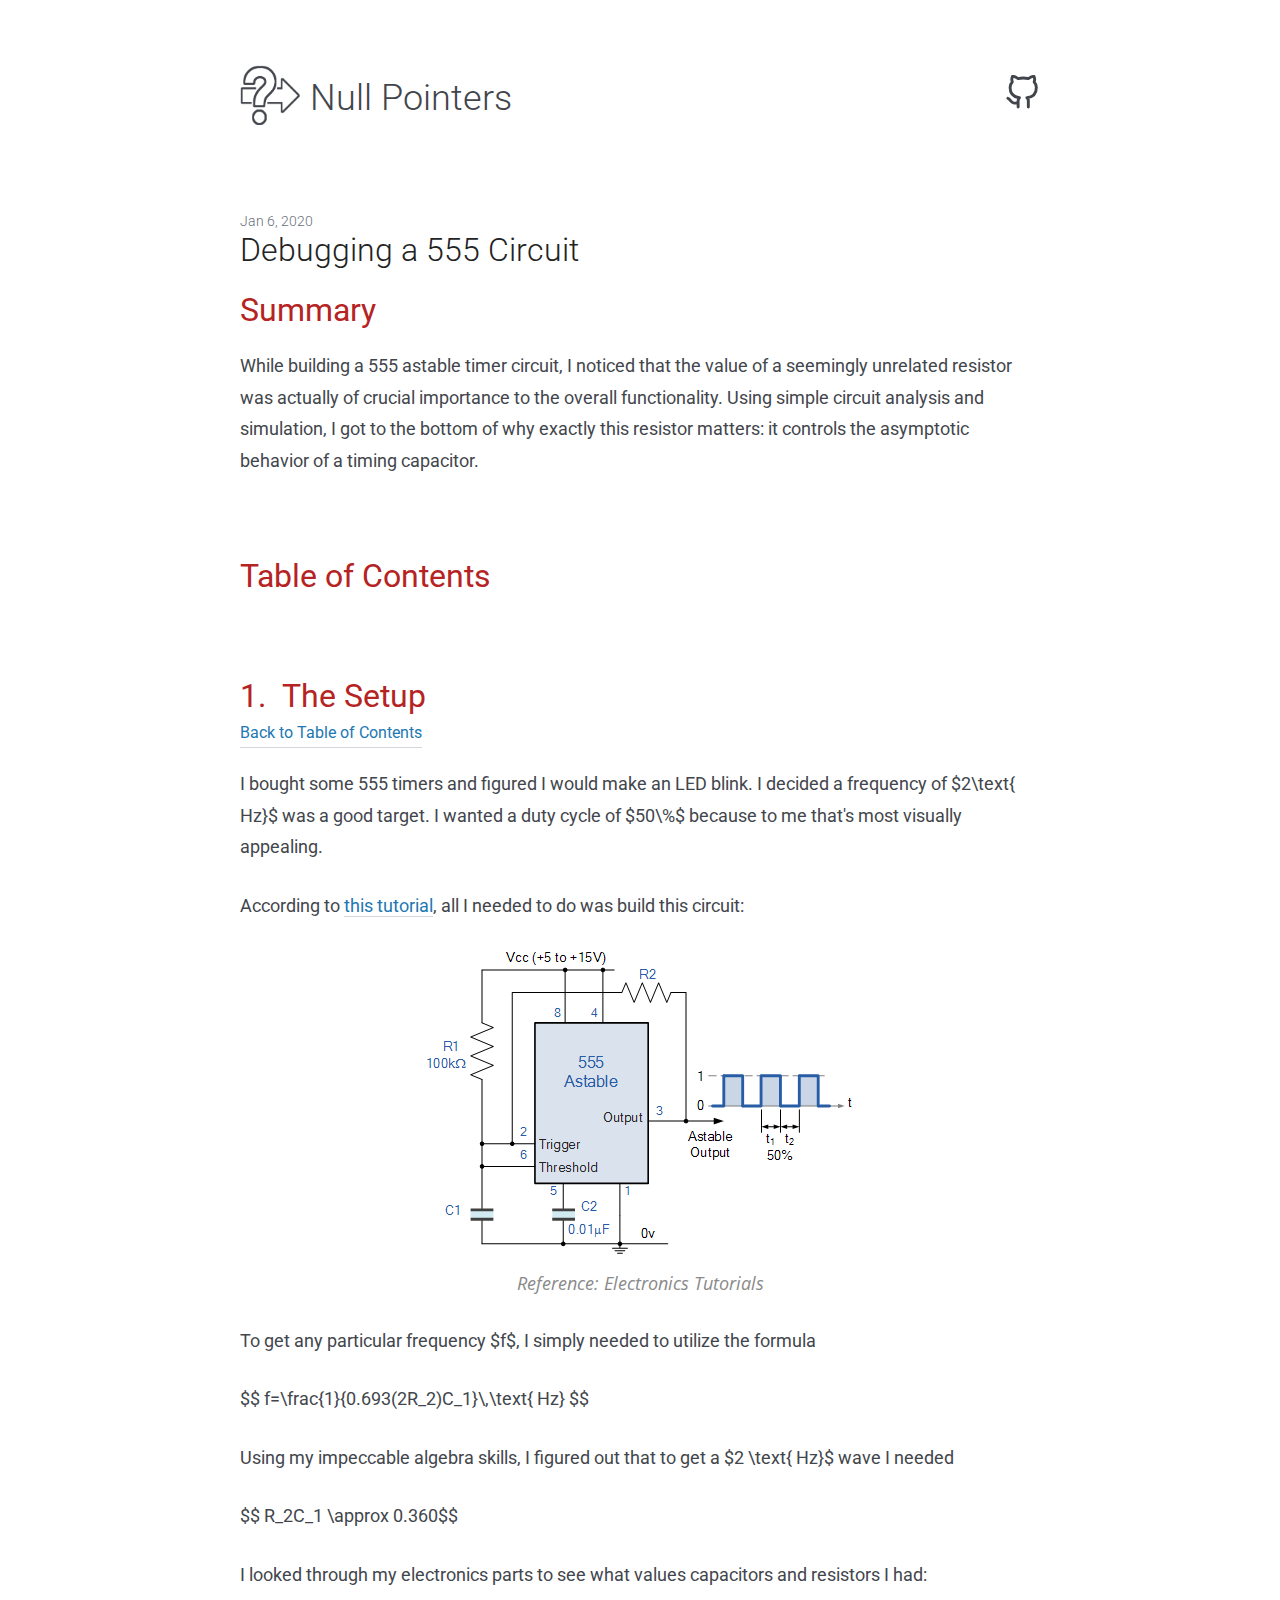
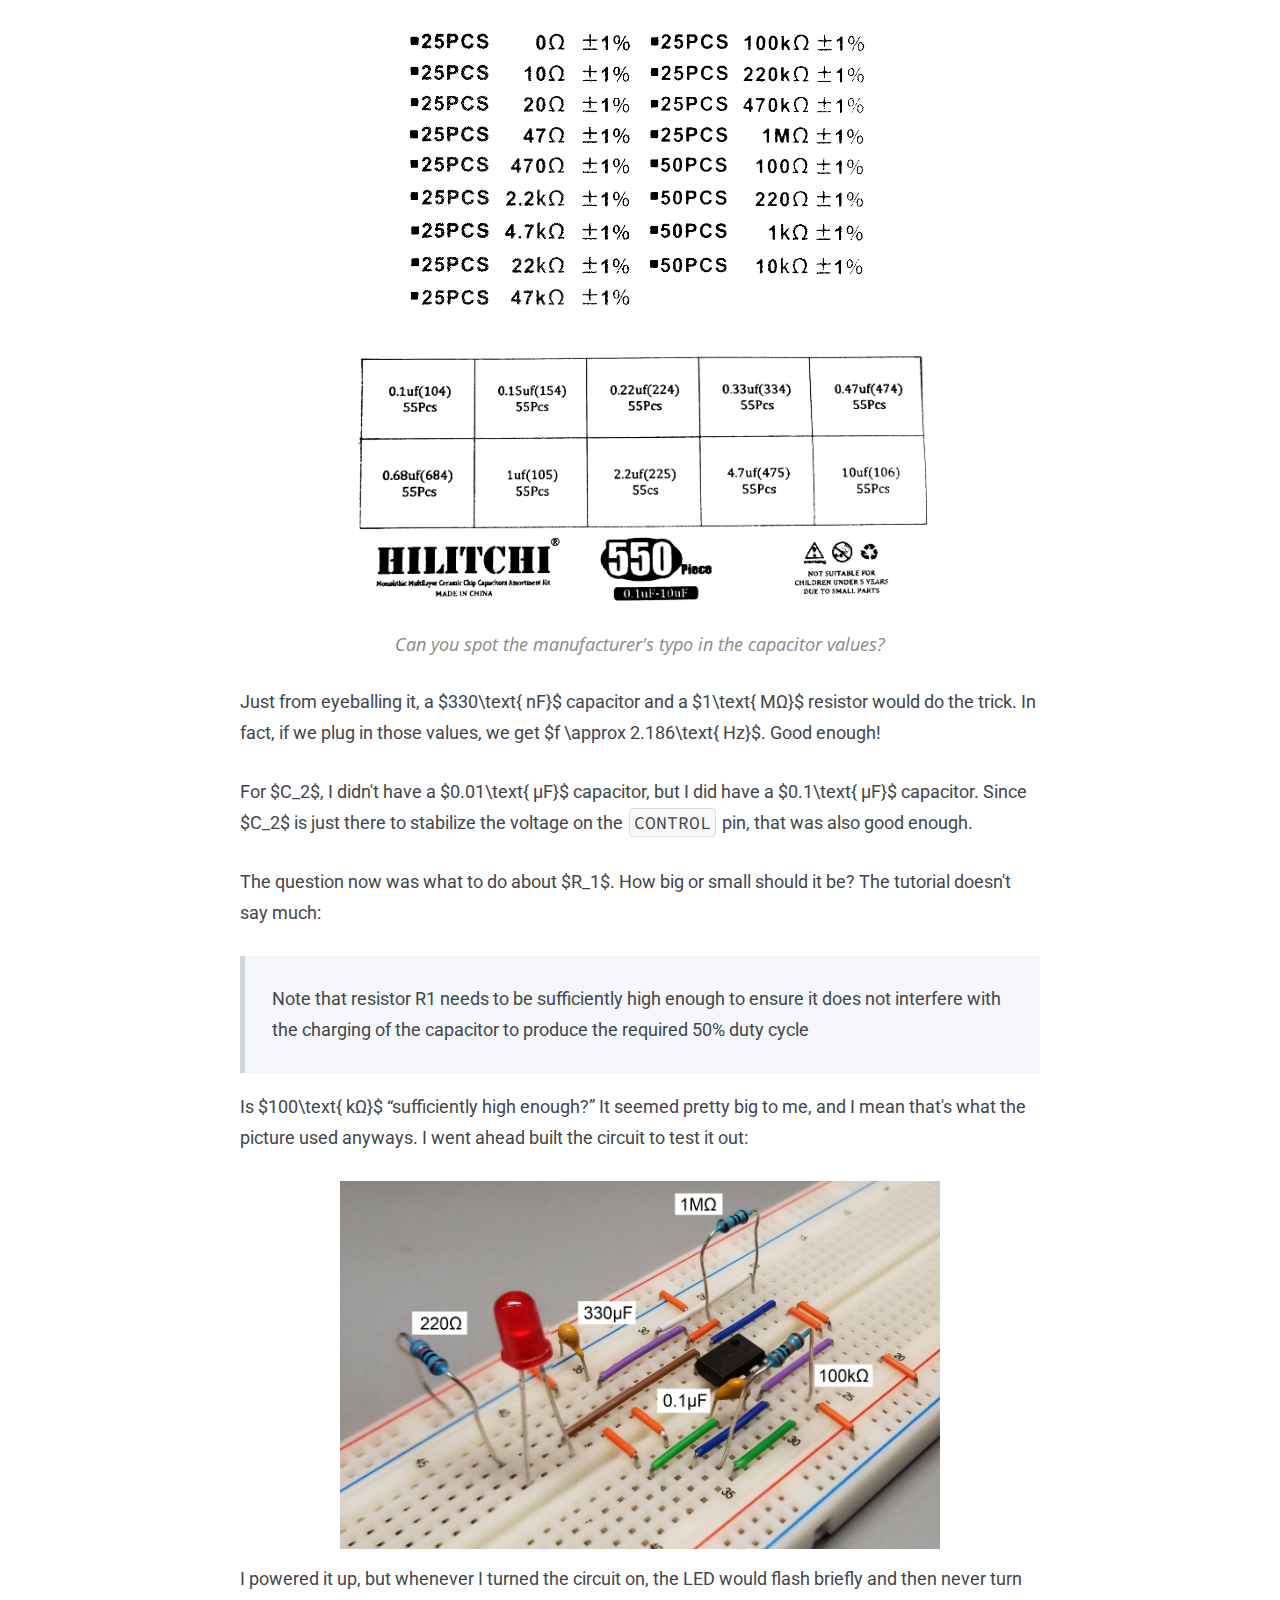
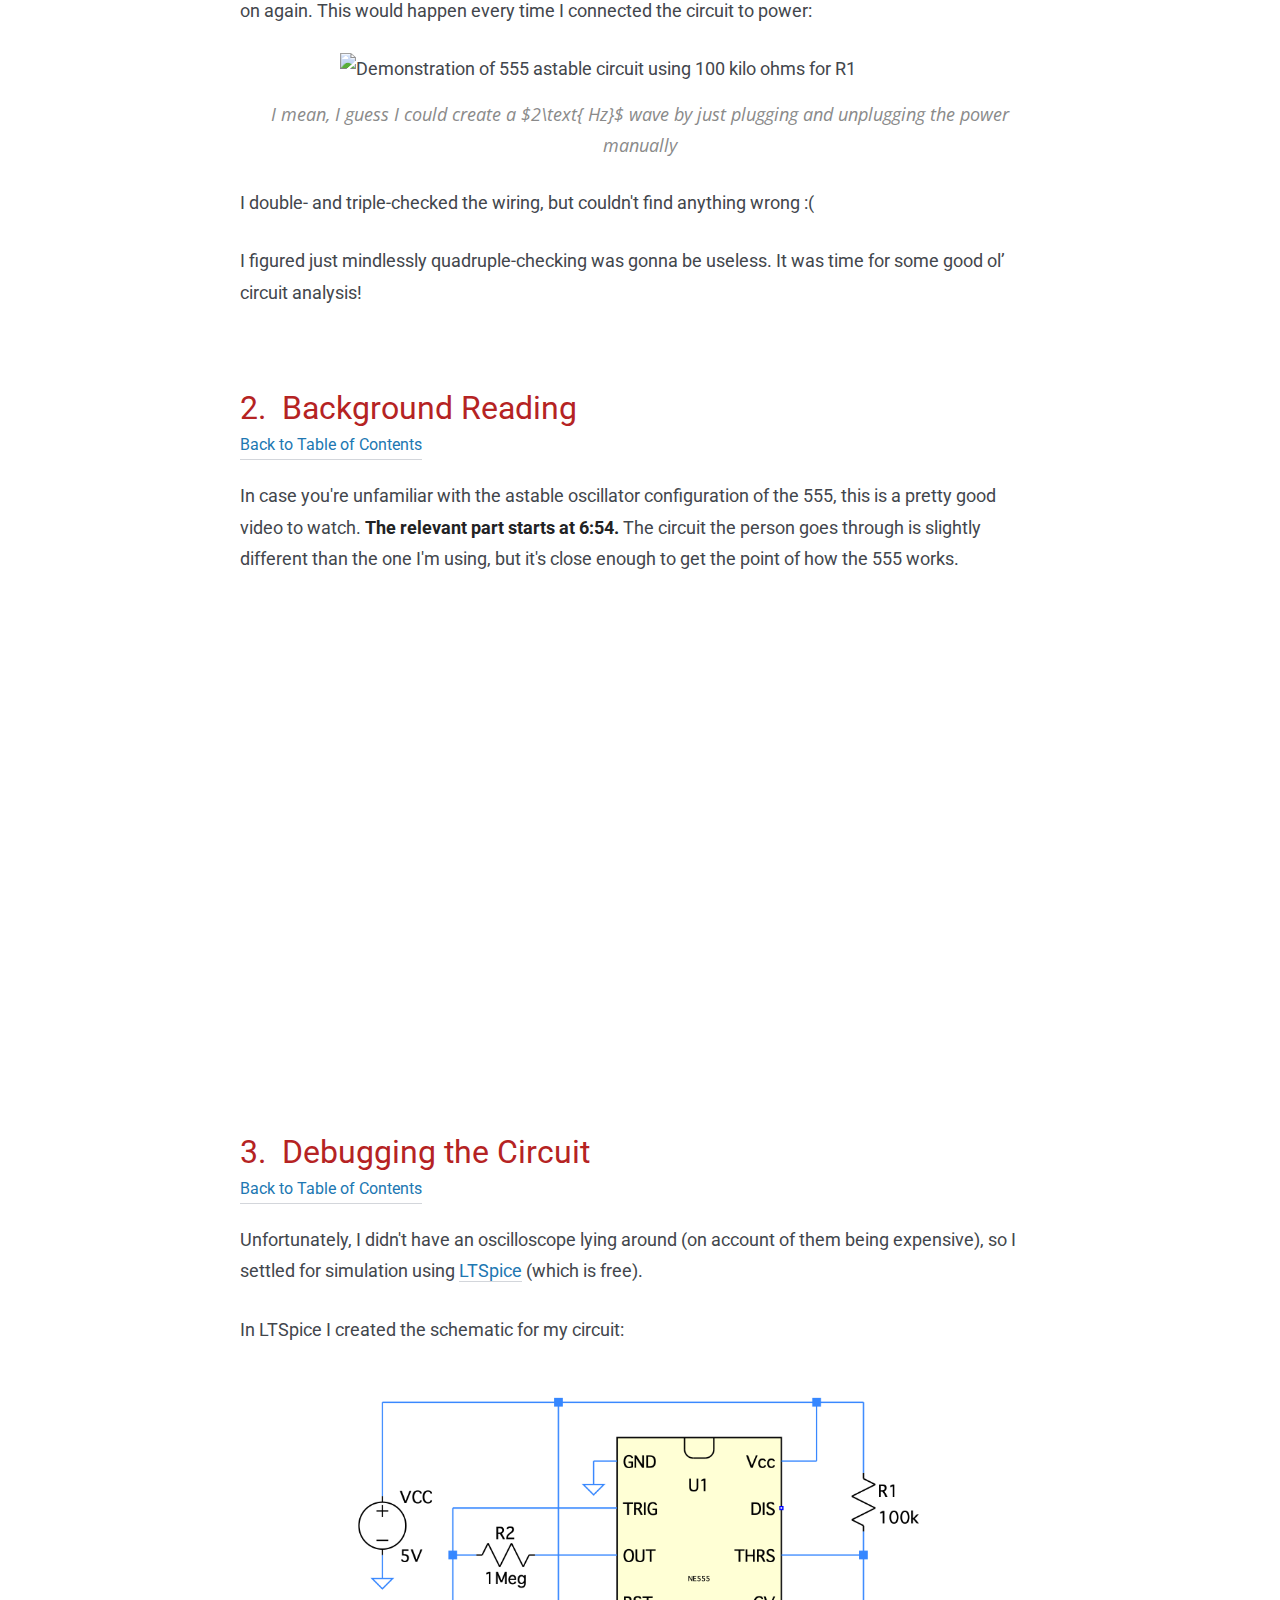
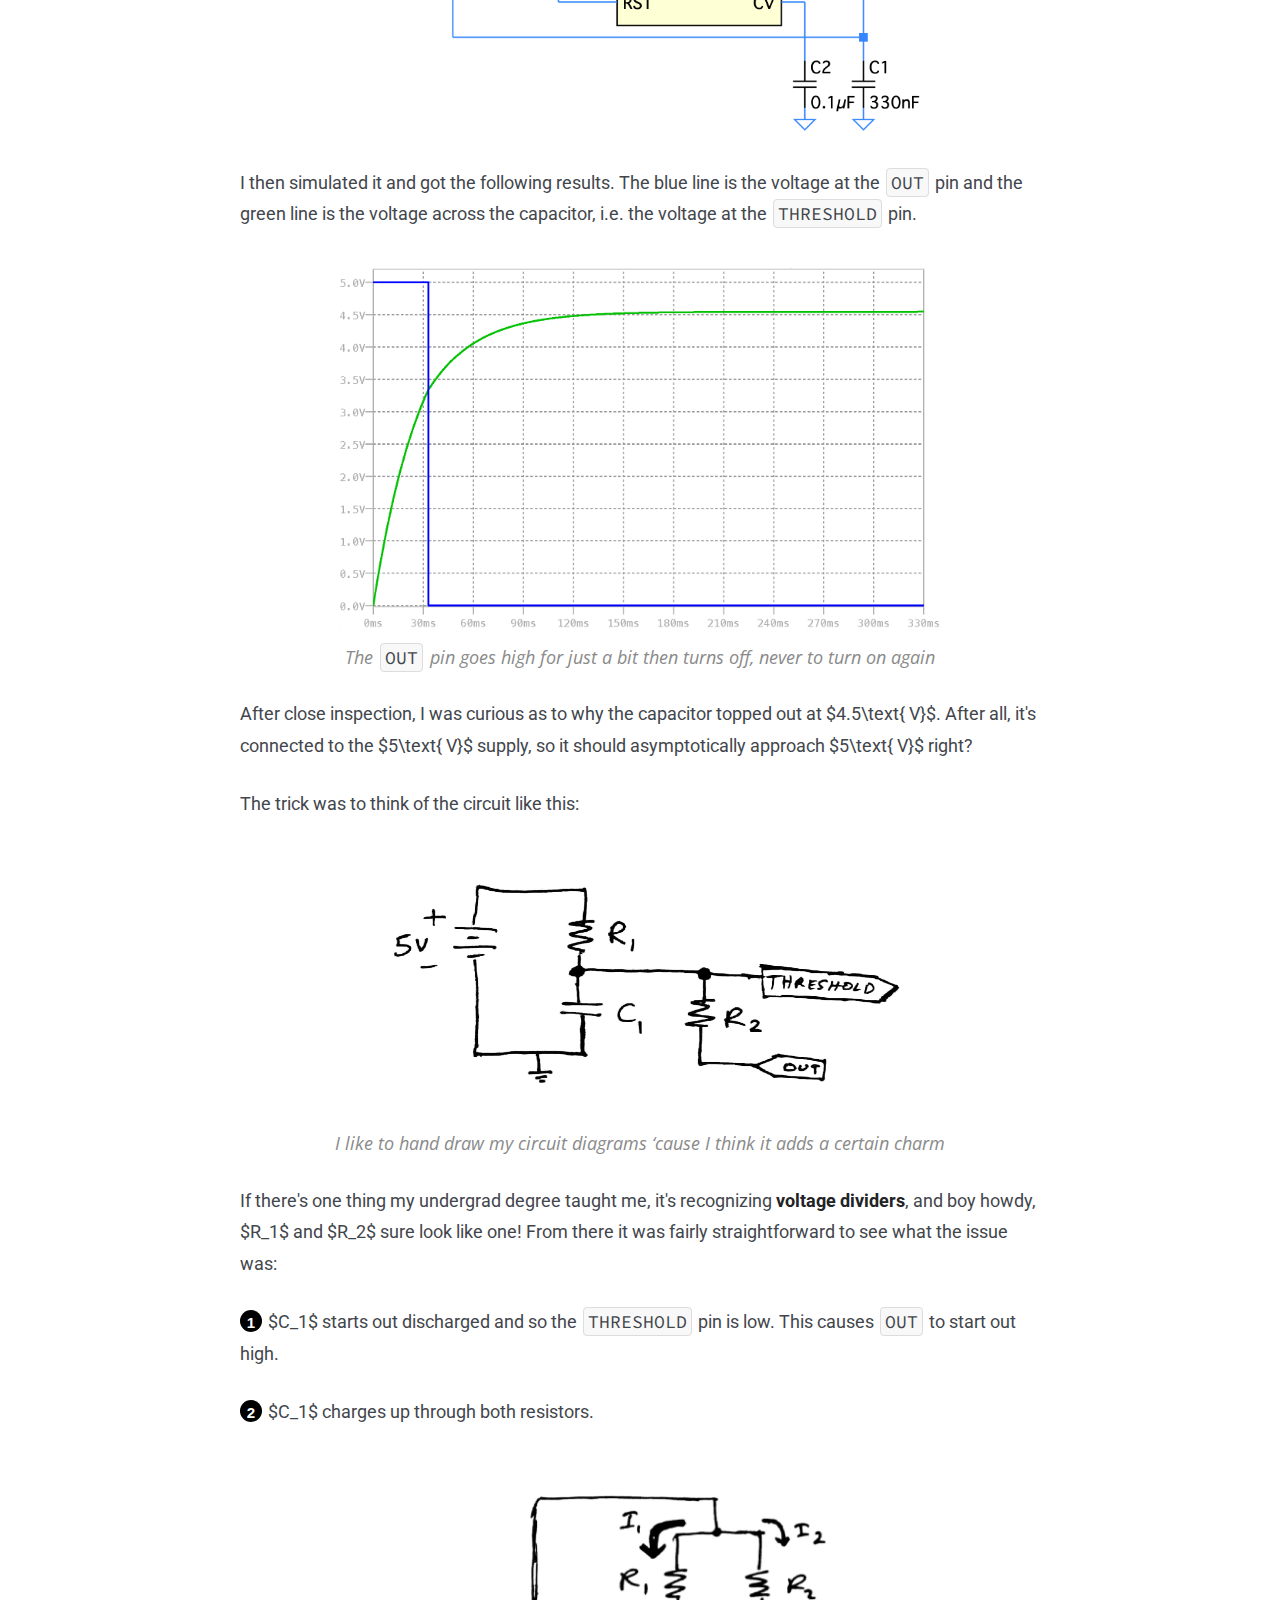
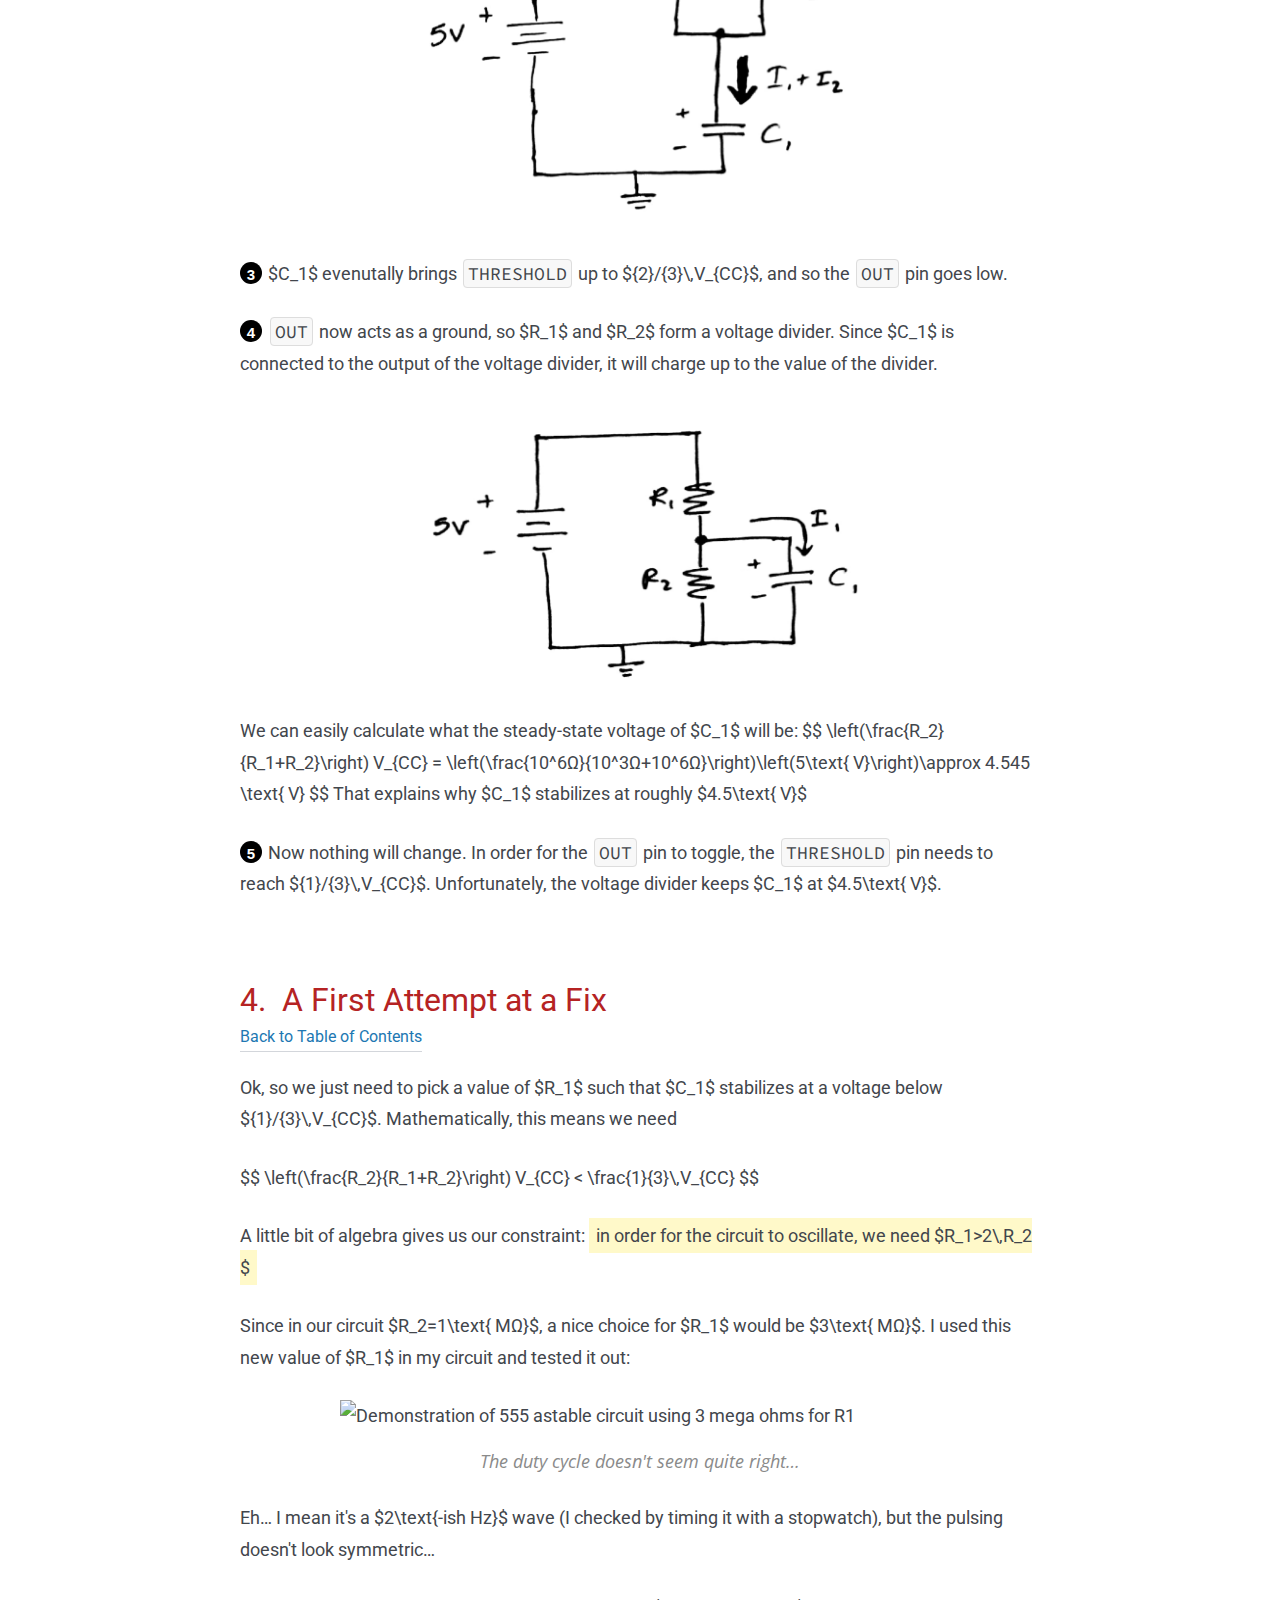
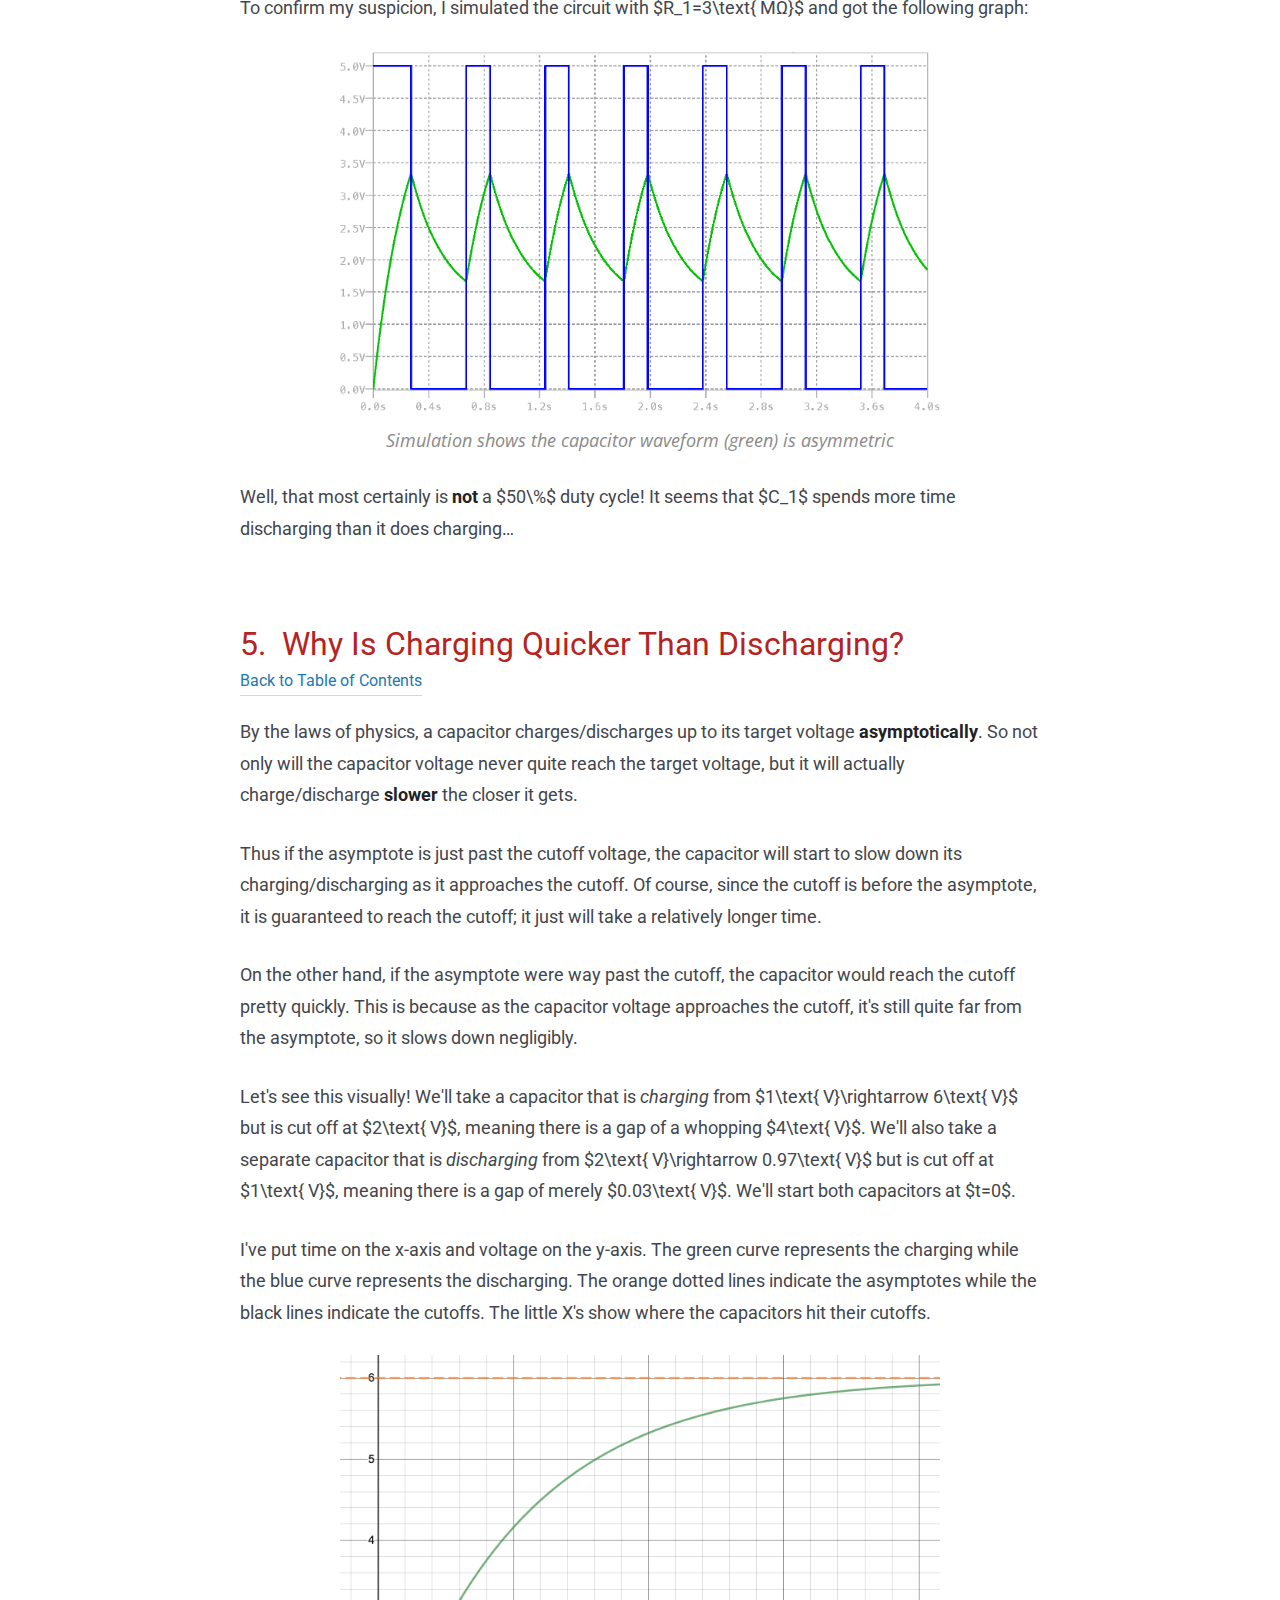
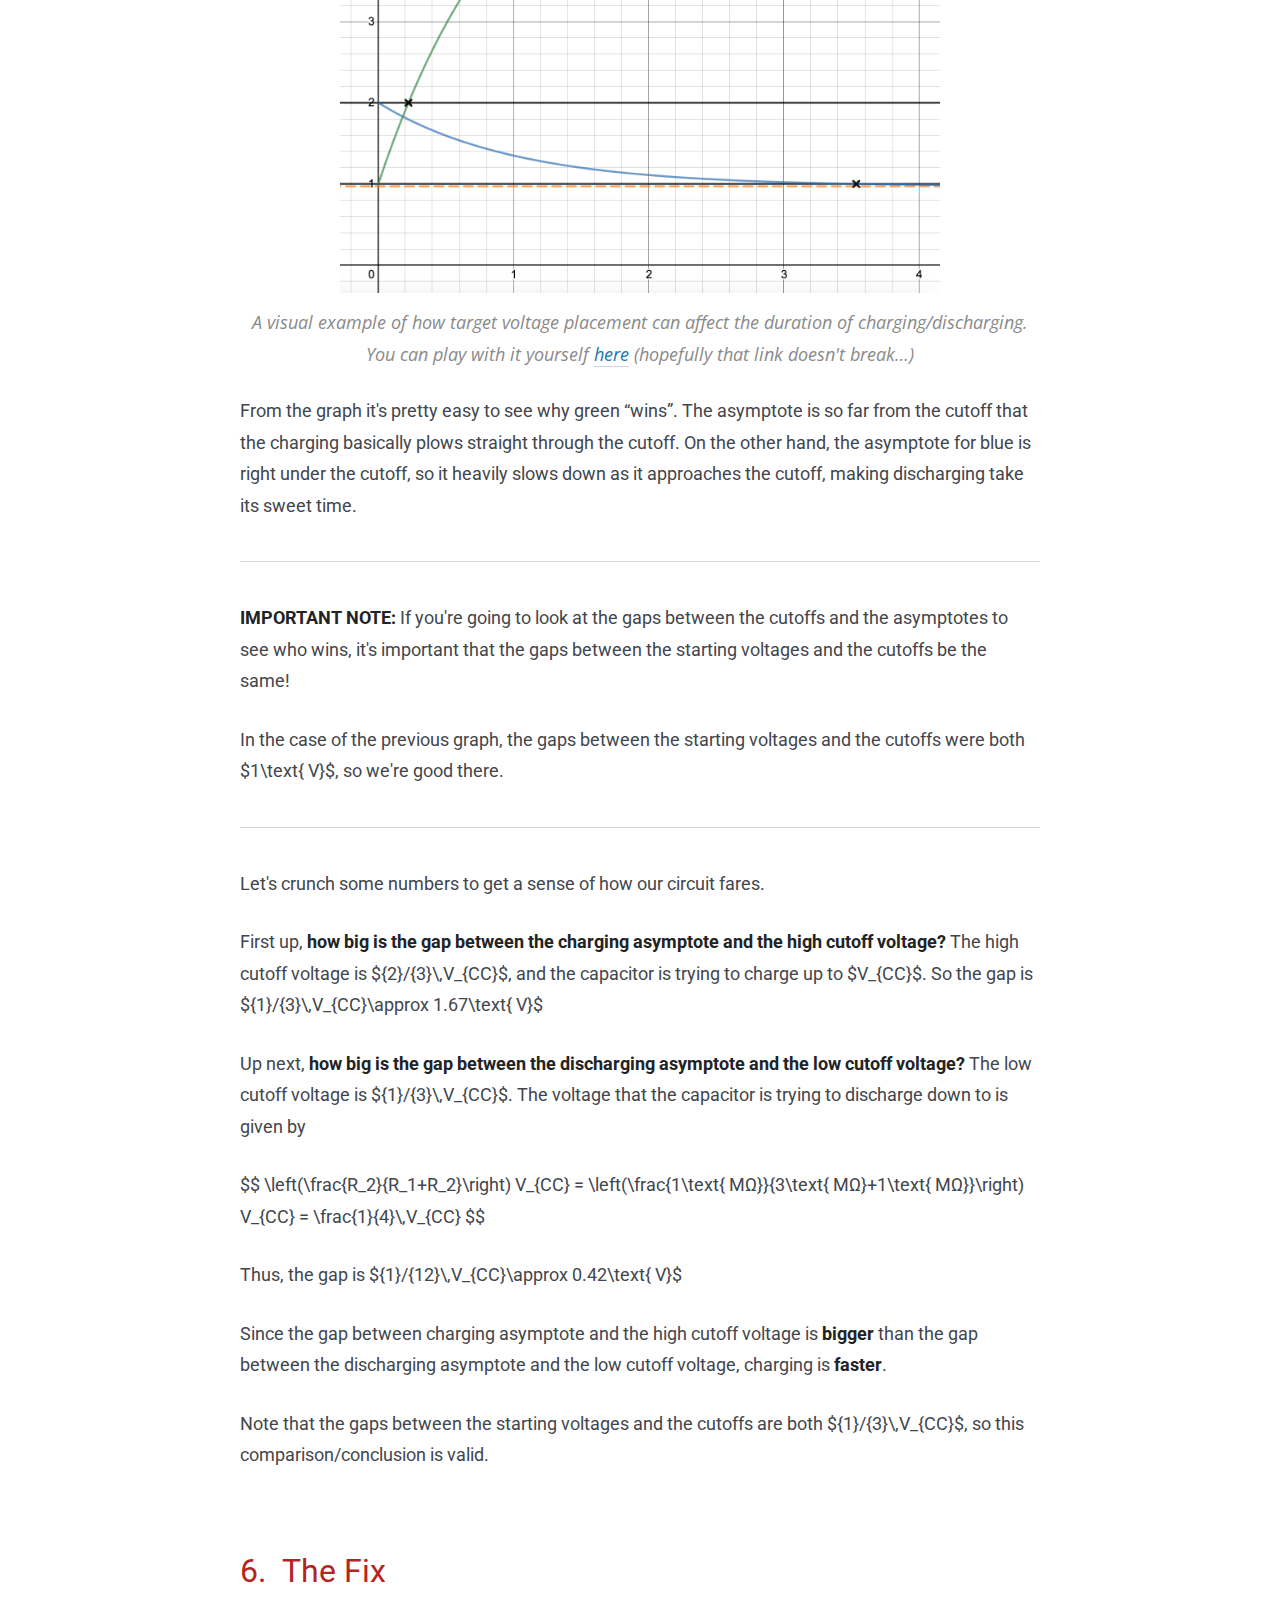
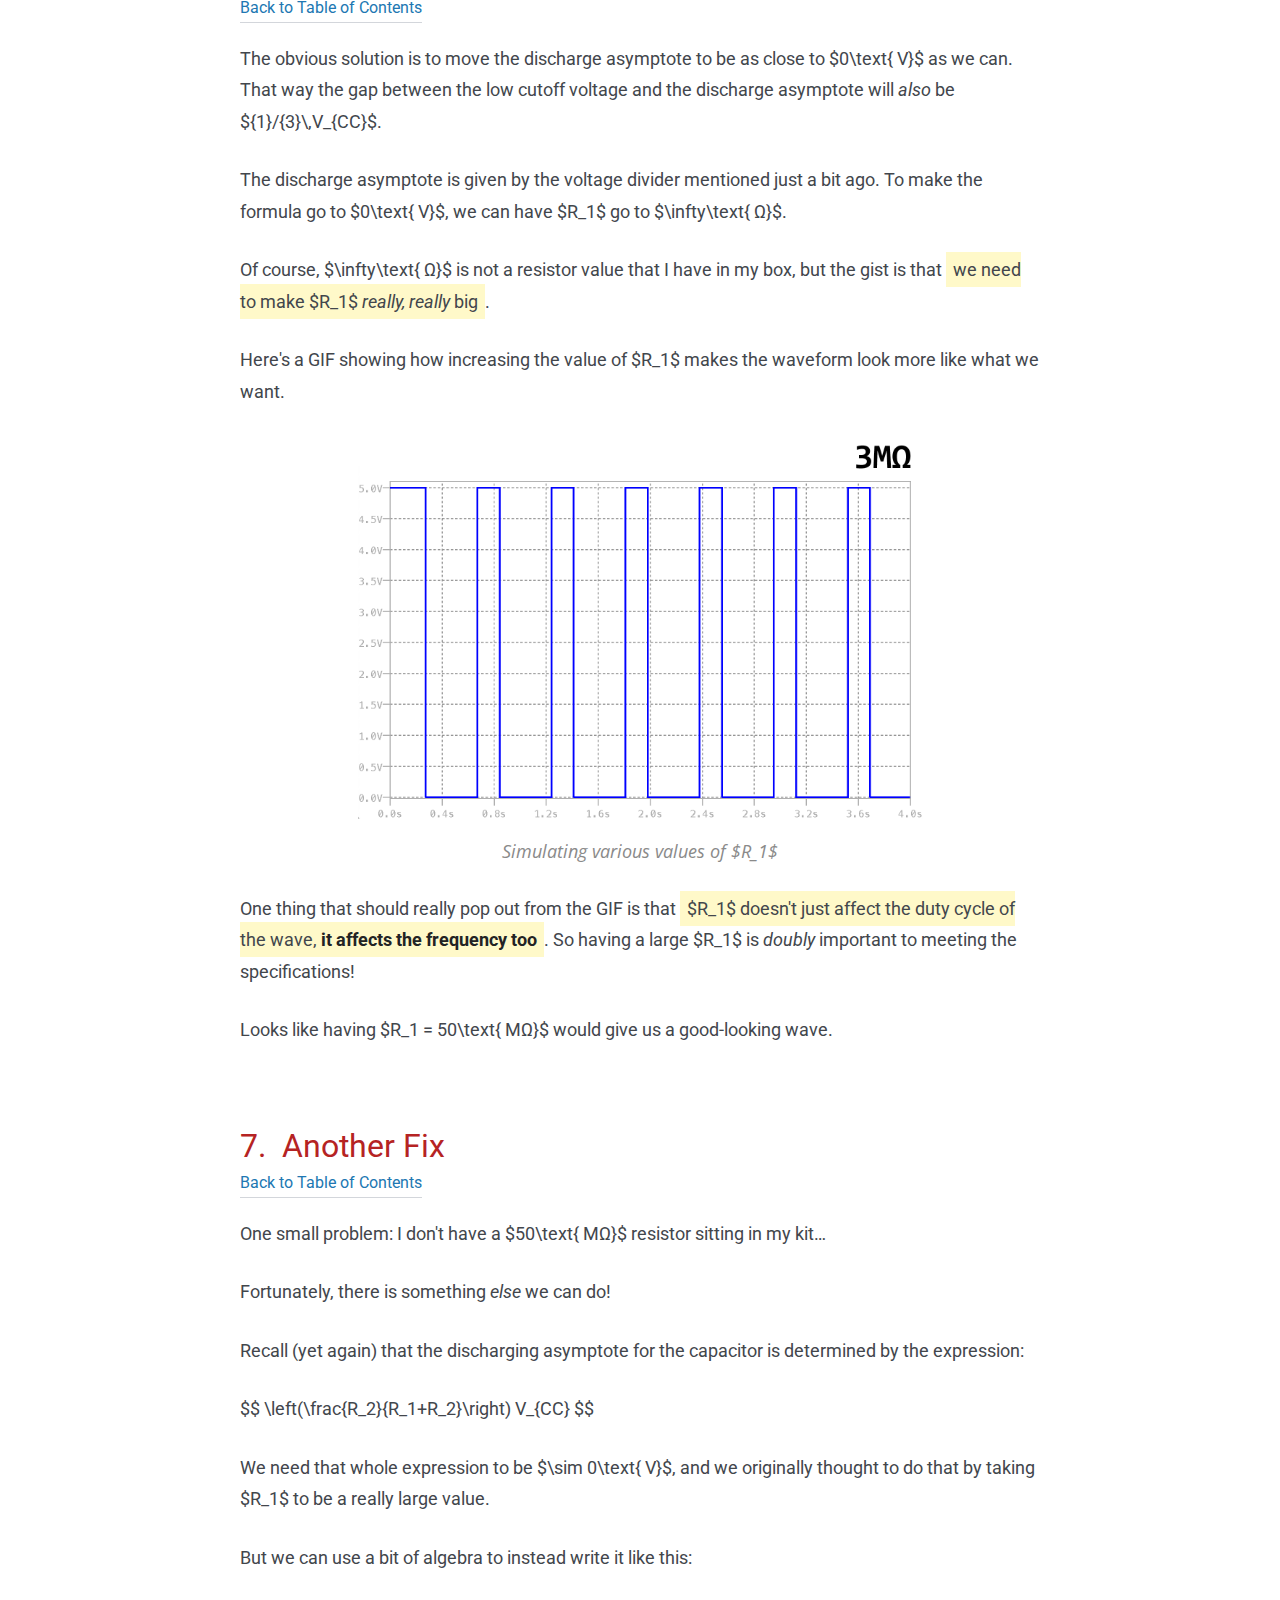
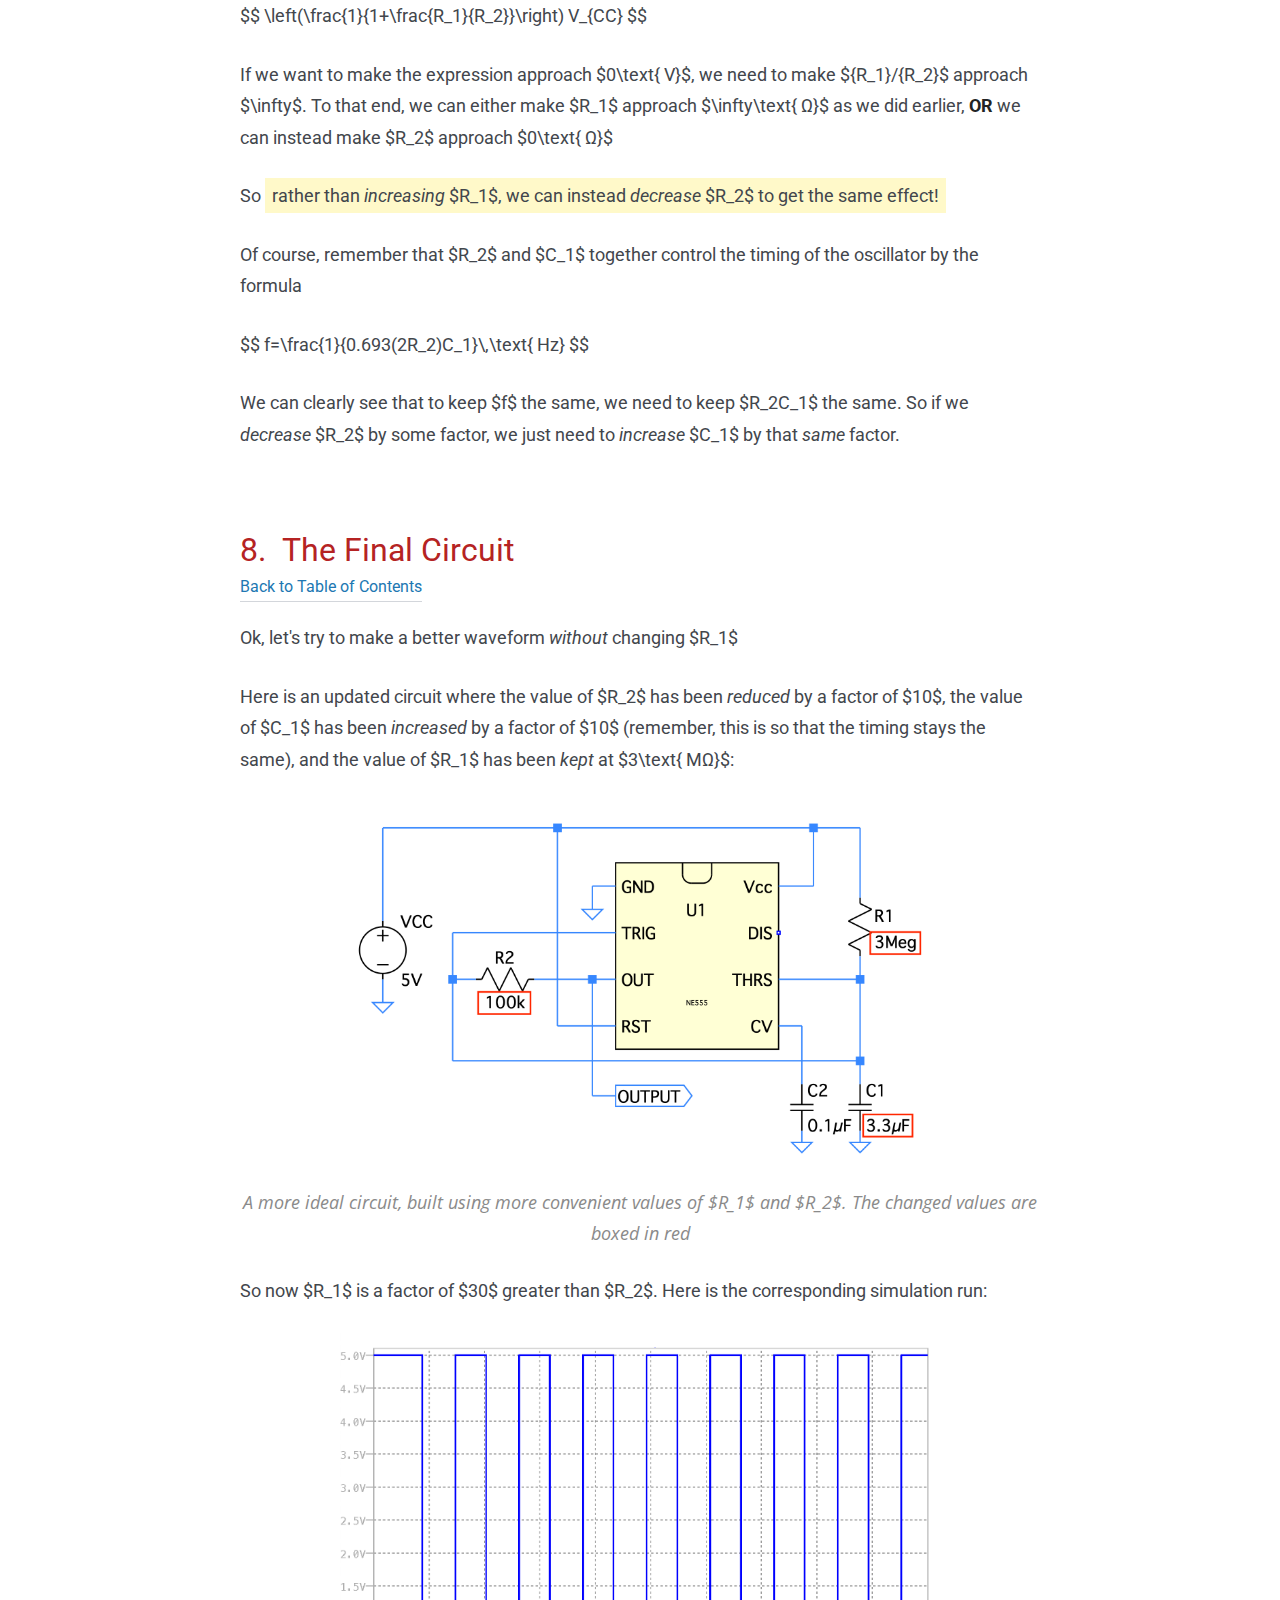
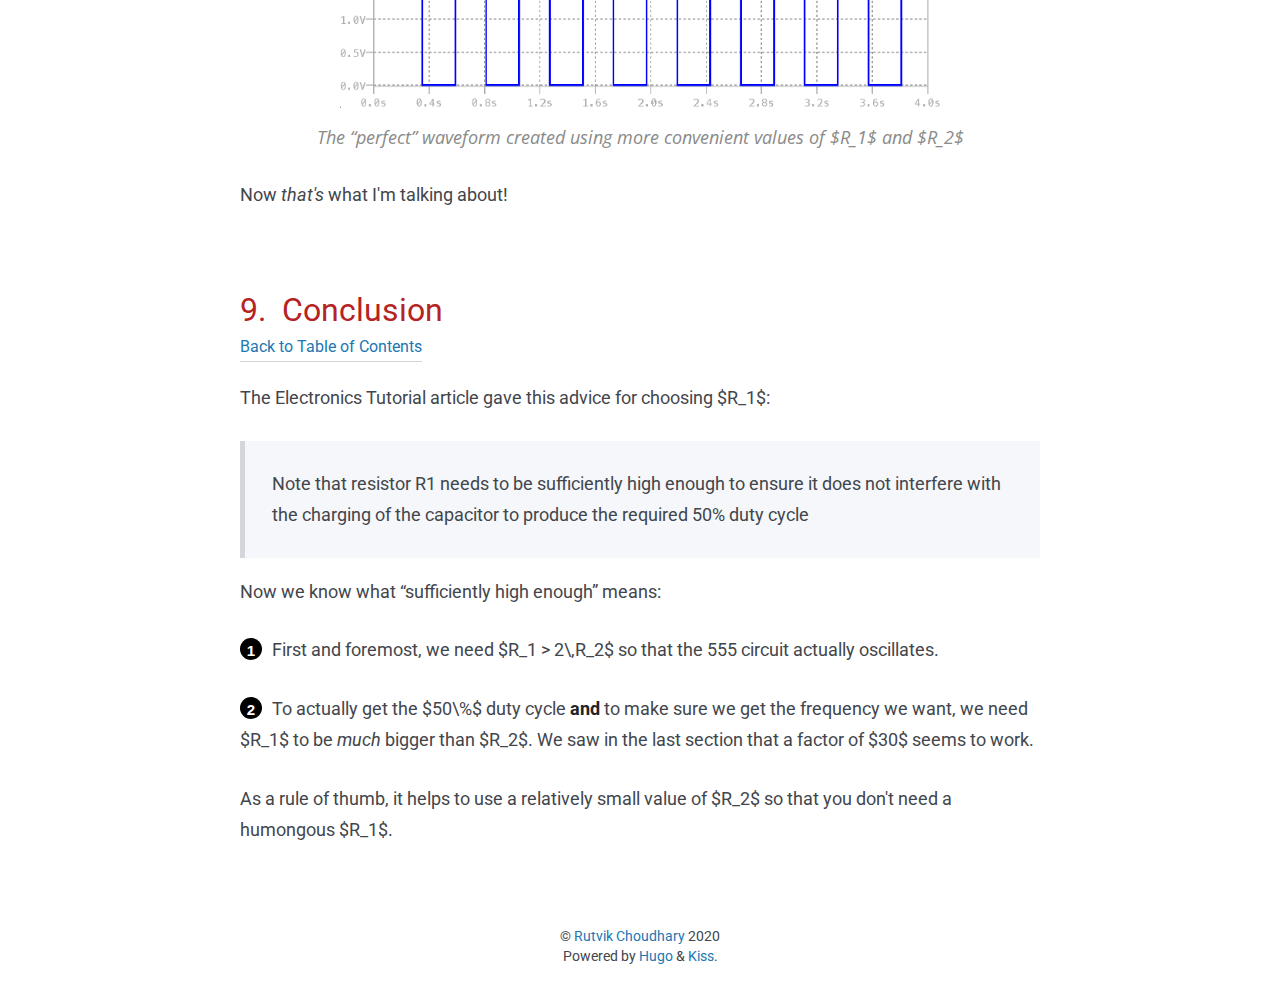
==== 555-r1/index.html @ 5afbc05d "Rebuilding site Mon Jan  6 06:37:18 CST 2020" ====
<!DOCTYPE html>
<html xmlns="http://www.w3.org/1999/xhtml"  lang="en">
<head>
  <meta charset="UTF-8" />
  <meta name="viewport" content="width=device-width, initial-scale=1"/>
  <script type="text/javascript" src="/js/custom.js"></script>
  
    <title>Debugging a 555 Circuit | Null Pointers</title>
  
  <meta property='og:title' content='Debugging a 555 Circuit - Null Pointers'>
<meta property='og:description' content='While building a 555 astable timer circuit, I noticed that the value of a seemingly unrelated resistor was actually of crucial importance to the overall functionality. Using simple circuit analysis and simulation, I got to the bottom of why exactly this resistor matters: it controls the asymptotic behavior of a timing capacitor.'>
<meta property='og:url' content='https://rchoudhary.github.io/555-r1/'>
<meta property='og:site_name' content='Null Pointers'>
<meta property='og:type' content='article'><meta property='og:image' content='https://rchoudhary.github.io/images/555-R1/schematic.png'><meta property='article:published_time' content='2020-01-06T00:00:00-06:00'/><meta property='article:modified_time' content='2020-01-06T00:00:00-06:00'/><meta name='twitter:card' content='summary'><meta name='twitter:site' content='@'><meta name='twitter:creator' content='@'>
  
  <link rel="stylesheet" href="/css/style.css"/><link rel='stylesheet' href='https://rchoudhary.github.io/css/custom.css'><link rel="preload" href="/logo.png" as="image">
  <link rel="preload" href="/logo_dark.png" as="image">
  <link rel="apple-touch-icon" sizes="180x180" href="/apple-touch-icon.png">
  <link rel="icon" type="image/png" sizes="32x32" href="/favicon-32x32.png">
  <link rel="icon" type="image/png" sizes="16x16" href="/favicon-16x16.png">
  <link rel="manifest" href="/site.webmanifest">
  <link rel="mask-icon" href="/safari-pinned-tab.svg" color="#5bbad5">
  <link href="https://fonts.googleapis.com/css?family=Roboto+Mono|Source Code Pro|Source+Code+Pro|Open+Sans&display=swap" rel="stylesheet">
  <link href='https://fonts.googleapis.com/css?family=Roboto:400,100,300,100italic,300italic,400italic,500italic,500,700,700italic,900,900italic' rel='stylesheet' type='text/css'>
  <meta name="msapplication-TileColor" content="#da532c">
  <meta name="theme-color" content="#ffffff">
  <script type="text/javascript" src="https://cdnjs.cloudflare.com/ajax/libs/mathjax/2.7.1/MathJax.js?config=TeX-AMS-MML_HTMLorMML">
  </script>
  <script type="text/x-mathjax-config">
    MathJax.Hub.Config({
      tex2jax: {inlineMath: [['$','$'], ['\\(','\\)']]}
    });
  </script>
</head>
<body style="display: block">
<section class="section">
  <div class="container">
    <nav class="nav">
      <div class="nav-left">
        <a class="nav-item" id="site-title" href="https://rchoudhary.github.io">
            <h1>Null Pointers</h1>
        </a>
      </div>
      <div class="nav-right">
        <nav class="nav-item level is-mobile"><a class="level-item" aria-label="github" href='https://github.com/rchoudhary' target='_blank' rel='noopener'>
              <span class="icon">
                <i class><svg viewbox='0 0 24 24' stroke-linecap='round' stroke-linejoin='round' stroke-width='2' aria-hidden='true'>
    
    <path d="M9 19c-5 1.5-5-2.5-7-3m14 6v-3.87a3.37 3.37 0 0 0-.94-2.61c3.14-.35 6.44-1.54 6.44-7A5.44 5.44 0 0 0 20 4.77 5.07 5.07 0 0 0 19.91 1S18.73.65 16 2.48a13.38 13.38 0 0 0-7 0C6.27.65 5.09 1 5.09 1A5.07 5.07 0 0 0 5 4.77a5.44 5.44 0 0 0-1.5 3.78c0 5.42 3.3 6.61 6.44 7A3.37 3.37 0 0 0 9 18.13V22"/>
    
  </svg></i>
              </span>
            </a></nav>
      </div>
    </nav>

    

  </div>
</section>

<section class="section">
  <div class="container">
    <div class="subtitle tags is-6 is-pulled-right">
      
    </div>
    
      <h2 class="subtitle is-6">Jan 6, 2020</h2>
    
    <h1 class="title">Debugging a 555 Circuit</h1>
    
    <div class="content" id="content">
      <h1 id="summary">Summary</h1>
      <p>While building a 555 astable timer circuit, I noticed that the value of a seemingly unrelated resistor was actually of crucial importance to the overall functionality. Using simple circuit analysis and simulation, I got to the bottom of why exactly this resistor matters: it controls the asymptotic behavior of a timing capacitor.</p>
      <h1 id="toc">Table of Contents</h1>
      <nav id="TableOfContents"></nav>
      <h1 id="the-setup">The Setup</h1>
<p>I bought some 555 timers and figured I would make an LED blink. I decided a frequency of $2\text{ Hz}$ was a good target. I wanted a duty cycle of $50\%$ because to me that's most visually appealing.</p>
<p>According to <a href="https://www.electronics-tutorials.ws/waveforms/555_oscillator.html">this tutorial</a>, all I needed to do was build this circuit:</p>
<figure>
    <img src="/images/555-R1/555-circuit_padded.png#c"
         alt="555 50% duty cycle oscillator circuit"/> <figcaption>
            <p>Reference: Electronics Tutorials</p>
        </figcaption>
</figure>

<p>To get any particular frequency $f$, I simply needed to utilize the formula</p>
<p>$$ f=\frac{1}{0.693(2R_2)C_1}\,\text{ Hz} $$</p>
<p>Using my impeccable algebra skills, I figured out that to get a $2 \text{ Hz}$ wave I needed</p>
<p>$$ R_2C_1 \approx 0.360$$</p>
<p>I looked through my electronics parts to see what values capacitors and resistors I had:</p>
<figure>
    <img src="/images/555-R1/res_values_padded.png#c"
         alt="available resistor values"/> 
</figure>

<figure>
    <img src="/images/555-R1/cap_values.png#c"
         alt="available capacitor values"/> <figcaption>
            <p>Can you spot the manufacturer's typo in the capacitor values?</p>
        </figcaption>
</figure>

<p>Just from eyeballing it, a $330\text{ nF}$ capacitor and a $1\text{ MΩ}$ resistor would do the trick. In fact, if we plug in those values, we get $f \approx 2.186\text{ Hz}$. Good enough!</p>
<p>For $C_2$, I didn't have a $0.01\text{ µF}$ capacitor, but I did have a $0.1\text{ µF}$ capacitor. Since $C_2$ is just there to stabilize the voltage on the <code>CONTROL</code> pin, that was also good enough.</p>
<p>The question now was what to do about $R_1$. How big or small should it be? The tutorial doesn't say much:</p>
<blockquote>
<p>Note that resistor R1 needs to be sufficiently high enough to ensure it does not interfere with the charging of the capacitor to produce the required 50% duty cycle</p>
</blockquote>
<p>Is $100\text{ kΩ}$ &ldquo;sufficiently high enough?&rdquo; It seemed pretty big to me, and I mean that's what the picture used anyways. I went ahead built the circuit to test it out:</p>
<figure>
    <img src="/images/555-R1/555_100k.jpg#c"
         alt="555 astable circuit using 100 kilo ohms for R1"/> 
</figure>

<p>I powered it up, but whenever I turned the circuit on, the LED would flash briefly and then never turn on again. This would happen every time I connected the circuit to power:</p>
<figure>
    <img src="/images/555-R1/555_100k_animation.gif#c"
         alt="Demonstration of 555 astable circuit using 100 kilo ohms for R1"/> <figcaption>
            <p>I mean, I guess I could create a $2\text{ Hz}$ wave by just plugging and unplugging the power manually</p>
        </figcaption>
</figure>

<p>I double- and triple-checked the wiring, but couldn't find anything wrong :(</p>
<p>I figured just mindlessly quadruple-checking was gonna be useless. It was time for some good ol&rsquo; circuit analysis!</p>
<h1 id="background-reading">Background Reading</h1>
<p>In case you're unfamiliar with the astable oscillator configuration of the 555, this is a pretty good video to watch. <strong>The relevant part starts at 6:54.</strong> The circuit the person goes through is slightly different than the one I'm using, but it's close enough to get the point of how the 555 works.</p>

<div style="position: relative; padding-bottom: 56.25%; height: 0; overflow: hidden;">
  <iframe src="https://www.youtube.com/embed/i0SNb__dkYI" style="position: absolute; top: 0; left: 0; width: 100%; height: 100%; border:0;" allowfullscreen title="YouTube Video"></iframe>
</div>

<h1 id="debugging-the-circuit">Debugging the Circuit</h1>
<p>Unfortunately, I didn't have an oscilloscope lying around (on account of them being expensive), so I settled for simulation using <a href="http://www.analog.com/en/design-center/design-tools-and-calculators/ltspice-simulator.html">LTSpice</a> (which is free).</p>
<p>In LTSpice I created the schematic for my circuit:</p>
<figure>
    <img src="/images/555-R1/schematic.png#c"
         alt="Schematic of 555 astable circuit using 100 kilo ohms for R1"/> 
</figure>

<p>I then simulated it and got the following results. The blue line is the voltage at the <code>OUT</code> pin and the green line is the voltage across the capacitor, i.e. the voltage at the <code>THRESHOLD</code> pin.</p>
<figure>
    <img src="/images/555-R1/graph_100k.png#c"
         alt="Simulation of 555 astable circuit using 100 kilo ohms for R1"/> <figcaption>
            <p>The <code>OUT</code> pin goes high for just a bit then turns off, never to turn on again</p>
        </figcaption>
</figure>

<p>After close inspection, I was curious as to why the capacitor topped out at $4.5\text{ V}$. After all, it's connected to the $5\text{ V}$ supply, so it should asymptotically approach $5\text{ V}$ right?</p>
<p>The trick was to think of the circuit like this:</p>
<figure>
    <img src="/images/555-R1/C1_circuit.png#c"
         alt="Circuit redrawn to put focus on C1"/> <figcaption>
            <p>I like to hand draw my circuit diagrams &lsquo;cause I think it adds a certain charm</p>
        </figcaption>
</figure>

<p>If there's one thing my undergrad degree taught me, it's recognizing <strong>voltage dividers</strong>, and boy howdy, $R_1$ and $R_2$ sure look like one! From there it was fairly straightforward to see what the issue was:</p>
<p><span class="num-circle">1</span>$C_1$ starts out discharged and so the <code>THRESHOLD</code> pin is low. This causes <code>OUT</code> to start out high.</p>
<p><span class="num-circle">2</span>$C_1$ charges up through both resistors.</p>
<figure>
    <img src="/images/555-R1/C1_charging_padded.png#c"
         alt="C1 charging up through R1 and R2"/> 
</figure>

<p><span class="num-circle">3</span>$C_1$ evenutally brings <code>THRESHOLD</code> up to ${2}/{3}\,V_{CC}$, and so the <code>OUT</code> pin goes low.</p>
<p><span class="num-circle">4</span><code>OUT</code> now acts as a ground, so $R_1$ and $R_2$ form a voltage divider. Since $C_1$ is connected to the output of the voltage divider, it will charge up to the value of the divider.</p>
<figure>
    <img src="/images/555-R1/C1_volt_div_padded.png#c"
         alt="R1 and R2 forming a voltage divider that determines what voltage C1 charges to"/> 
</figure>

<p>We can easily calculate what the steady-state voltage of $C_1$ will be:
$$ \left(\frac{R_2}{R_1+R_2}\right) V_{CC} = \left(\frac{10^6Ω}{10^3Ω+10^6Ω}\right)\left(5\text{ V}\right)\approx 4.545 \text{ V} $$
That explains why $C_1$ stabilizes at roughly $4.5\text{ V}$</p>
<p><span class="num-circle">5</span>Now nothing will change. In order for the <code>OUT</code> pin to toggle, the <code>THRESHOLD</code> pin needs to reach ${1}/{3}\,V_{CC}$. Unfortunately, the voltage divider keeps $C_1$ at $4.5\text{ V}$.</p>
<h1 id="a-first-attempt-at-a-fix">A First Attempt at a Fix</h1>
<p>Ok, so we just need to pick a value of $R_1$ such that $C_1$ stabilizes at a voltage below ${1}/{3}\,V_{CC}$. Mathematically, this means we need</p>
<p>$$ \left(\frac{R_2}{R_1+R_2}\right) V_{CC} &lt; \frac{1}{3}\,V_{CC} $$</p>
<p>A little bit of algebra gives us our constraint: <span class="hl">in order for the circuit to oscillate, we need $R_1&gt;2\,R_2 $</span></p>
<p>Since in our circuit $R_2=1\text{ MΩ}$, a nice choice for $R_1$ would be $3\text{ MΩ}$. I used this new value of $R_1$ in my circuit and tested it out:</p>
<figure>
    <img src="/images/555-R1/555_3M_animation.gif#c"
         alt="Demonstration of 555 astable circuit using 3 mega ohms for R1"/> <figcaption>
            <p>The duty cycle doesn't seem quite right&hellip;</p>
        </figcaption>
</figure>

<p>Eh&hellip; I mean it's a $2\text{-ish Hz}$ wave (I checked by timing it with a stopwatch), but the pulsing doesn't look symmetric&hellip;</p>
<p>To confirm my suspicion, I simulated the circuit with $R_1=3\text{ MΩ}$ and got the following graph:</p>
<figure>
    <img src="/images/555-R1/graph_3m.png#c"
         alt="Simulation of 555 astable circuit using 3 mega ohms for R1"/> <figcaption>
            <p>Simulation shows the capacitor waveform (green) is asymmetric</p>
        </figcaption>
</figure>

<p>Well, that most certainly is <strong>not</strong> a $50\%$ duty cycle! It seems that $C_1$ spends more time discharging than it does charging&hellip;</p>
<h1 id="why-is-charging-quicker-than-discharging">Why Is Charging Quicker Than Discharging?</h1>
<p>By the laws of physics, a capacitor charges/discharges up to its target voltage <strong>asymptotically</strong>. So not only will the capacitor voltage never quite reach the target voltage, but it will actually charge/discharge <strong>slower</strong> the closer it gets.</p>
<p>Thus if the asymptote is just past the cutoff voltage, the capacitor will start to slow down its charging/discharging as it approaches the cutoff. Of course, since the cutoff is before the asymptote, it is guaranteed to reach the cutoff; it just will take a relatively longer time.</p>
<p>On the other hand, if the asymptote were way past the cutoff, the capacitor would reach the cutoff pretty quickly. This is because as the capacitor voltage approaches the cutoff, it's still quite far from the asymptote, so it slows down negligibly.</p>
<p>Let's see this visually! We'll take a capacitor that is <em>charging</em> from $1\text{ V}\rightarrow 6\text{ V}$ but is cut off at $2\text{ V}$, meaning there is a gap of a whopping $4\text{ V}$. We'll also take a separate capacitor that is <em>discharging</em> from $2\text{ V}\rightarrow 0.97\text{ V}$ but is cut off at $1\text{ V}$, meaning there is a gap of merely $0.03\text{ V}$. We'll start both capacitors at $t=0$.</p>
<p>I've put time on the x-axis and voltage on the y-axis. The green curve represents the charging while the blue curve represents the discharging. The orange dotted lines indicate the asymptotes while the black lines indicate the cutoffs. The little X's show where the capacitors hit their cutoffs.</p>
<figure>
    <img src="/images/555-R1/capacitor_graph.png#c"
         alt="Graph showing the asymmetry between the charging and discharging phases"/> <figcaption>
            <p>A visual example of how target voltage placement can affect the duration of charging/discharging. You can play with it yourself <a href="https://www.desmos.com/calculator/awionttumo">here</a> (hopefully that link doesn't break&hellip;)</p>
        </figcaption>
</figure>

<p>From the graph it's pretty easy to see why green &ldquo;wins&rdquo;. The asymptote is so far from the cutoff that the charging basically plows straight through the cutoff. On the other hand, the asymptote for blue is right under the cutoff, so it heavily slows down as it approaches the cutoff, making discharging take its sweet time.</p>
<hr>
<p><strong>IMPORTANT NOTE:</strong> If you're going to look at the gaps between the cutoffs and the asymptotes to see who wins, it's important that the gaps between the starting voltages and the cutoffs be the same!</p>
<p>In the case of the previous graph, the gaps between the starting voltages and the cutoffs were both $1\text{ V}$, so we're good there.</p>
<hr>
<p>Let's crunch some numbers to get a sense of how our circuit fares.</p>
<p>First up, <strong>how big is the gap between the charging asymptote and the high cutoff voltage?</strong> The high cutoff voltage is ${2}/{3}\,V_{CC}$, and the capacitor is trying to charge up to $V_{CC}$. So the gap is ${1}/{3}\,V_{CC}\approx 1.67\text{ V}$</p>
<p>Up next, <strong>how big is the gap between the discharging asymptote and the low cutoff voltage?</strong> The low cutoff voltage is ${1}/{3}\,V_{CC}$. The voltage that the capacitor is trying to discharge down to is given by</p>
<p>$$ \left(\frac{R_2}{R_1+R_2}\right) V_{CC} = \left(\frac{1\text{ MΩ}}{3\text{ MΩ}+1\text{ MΩ}}\right) V_{CC} = \frac{1}{4}\,V_{CC} $$</p>
<p>Thus, the gap is ${1}/{12}\,V_{CC}\approx 0.42\text{ V}$</p>
<p>Since the gap between charging asymptote and the high cutoff voltage is <strong>bigger</strong> than the gap between the discharging asymptote and the low cutoff voltage, charging is <strong>faster</strong>.</p>
<p>Note that the gaps between the starting voltages and the cutoffs are both ${1}/{3}\,V_{CC}$, so this comparison/conclusion is valid.</p>
<h1 id="the-fix">The Fix</h1>
<p>The obvious solution is to move the discharge asymptote to be as close to $0\text{ V}$ as we can. That way the gap between the low cutoff voltage and the discharge asymptote will <em>also</em> be ${1}/{3}\,V_{CC}$.</p>
<p>The discharge asymptote is given by the voltage divider mentioned just a bit ago. To make the formula go to $0\text{ V}$, we can have $R_1$ go to $\infty\text{ Ω}$.</p>
<p>Of course, $\infty\text{ Ω}$ is not a resistor value that I have in my box, but the gist is that <span class="hl">we need to make $R_1$ <em>really, really</em> big</span>.</p>
<p>Here's a GIF showing how increasing the value of $R_1$ makes the waveform look more like what we want.</p>
<figure>
    <img src="/images/555-R1/converge.gif#c"
         alt="Animation showing how increasing the value of R1 improves the waveform"/> <figcaption>
            <p>Simulating various values of $R_1$</p>
        </figcaption>
</figure>

<p>One thing that should really pop out from the GIF is that <span class="hl">$R_1$ doesn't just affect the duty cycle of the wave, <strong>it affects the frequency too</strong></span>. So having a large $R_1$ is <em>doubly</em> important to meeting the specifications!</p>
<p>Looks like having $R_1 = 50\text{ MΩ}$ would give us a good-looking wave.</p>
<h1 id="another-fix">Another Fix</h1>
<p>One small problem: I don't have a $50\text{ MΩ}$ resistor sitting in my kit&hellip;</p>
<p>Fortunately, there is something <em>else</em> we can do!</p>
<p>Recall (yet again) that the discharging asymptote for the capacitor is determined by the expression:</p>
<p>$$ \left(\frac{R_2}{R_1+R_2}\right) V_{CC} $$</p>
<p>We need that whole expression to be $\sim 0\text{ V}$, and we originally thought to do that by taking $R_1$ to be a really large value.</p>
<p>But we can use a bit of algebra to instead write it like this:</p>
<p>$$ \left(\frac{1}{1+\frac{R_1}{R_2}}\right) V_{CC} $$</p>
<p>If we want to make the expression approach $0\text{ V}$, we need to make ${R_1}/{R_2}$ approach $\infty$. To that end, we can either make $R_1$ approach $\infty\text{ Ω}$ as we did earlier, <strong>OR</strong> we can instead make $R_2$ approach $0\text{ Ω}$</p>
<p>So <span class="hl">rather than <em>increasing</em> $R_1$, we can instead <em>decrease</em> $R_2$ to get the same effect!</span></p>
<p>Of course, remember that $R_2$ and $C_1$ together control the timing of the oscillator by the formula</p>
<p>$$ f=\frac{1}{0.693(2R_2)C_1}\,\text{ Hz} $$</p>
<p>We can clearly see that to keep $f$ the same, we need to keep $R_2C_1$ the same. So if we <em>decrease</em> $R_2$ by some factor, we just need to <em>increase</em> $C_1$ by that <em>same</em> factor.</p>
<h1 id="the-final-circuit">The Final Circuit</h1>
<p>Ok, let's try to make a better waveform <em>without</em> changing $R_1$</p>
<p>Here is an updated circuit where the value of $R_2$ has been <em>reduced</em> by a factor of $10$, the value of $C_1$ has been <em>increased</em> by a factor of $10$ (remember, this is so that the timing stays the same), and the value of $R_1$ has been <em>kept</em> at $3\text{ MΩ}$:</p>
<figure>
    <img src="/images/555-R1/schematic_ideal.png#c"
         alt="Schematic of an ideal 555 50% duty cycle oscillator circuit"/> <figcaption>
            <p>A more ideal circuit, built using more convenient values of $R_1$ and $R_2$. The changed values are boxed in red</p>
        </figcaption>
</figure>

<p>So now $R_1$ is a factor of $30$ greater than $R_2$. Here is the corresponding simulation run:</p>
<figure>
    <img src="/images/555-R1/graph_ideal.png#c"
         alt="Simulation of an ideal 555 50% duty cycle oscillator circuit"/> <figcaption>
            <p>The &ldquo;perfect&rdquo; waveform created using more convenient values of $R_1$ and $R_2$</p>
        </figcaption>
</figure>

<p>Now <em>that's</em> what I'm talking about!</p>
<h1 id="conclusion">Conclusion</h1>
<p>The Electronics Tutorial article gave this advice for choosing $R_1$:</p>
<blockquote>
<p>Note that resistor R1 needs to be sufficiently high enough to ensure it does not interfere with the charging of the capacitor to produce the required 50% duty cycle</p>
</blockquote>
<p>Now we know what &ldquo;sufficiently high enough&rdquo; means:</p>
<p><span class="num-circle">1</span> First and foremost, we need $R_1 &gt; 2\,R_2$ so that the 555 circuit actually oscillates.</p>
<p><span class="num-circle">2</span> To actually get the $50\%$ duty cycle <strong>and</strong> to make sure we get the frequency we want, we need $R_1$ to be <em>much</em> bigger than $R_2$. We saw in the last section that a factor of $30$ seems to work.</p>
<p>As a rule of thumb, it helps to use a relatively small value of $R_2$ so that you don't need a humongous $R_1$.</p>

    </div>
  </div>
</section>
<footer class="section">
  <div class="container has-text-centered">
    <p>&copy; <a href="https://www.github.com/rchoudhary">Rutvik Choudhary</a> 2020</p>
    <p>Powered by <a href="https://gohugo.io/">Hugo</a> &amp; <a href="https://github.com/ribice/kiss">Kiss</a>.</p>
  </div>
</footer>


</body>
</html>
---- css/style.css ----
﻿.card,
.highlight,
.highlight pre,
.textarea,
embed,
img,
object {
  max-width: 100%;
}
a,
hr {
  padding: 0;
}
a,
button,
input[type="button"],
input[type="file"],
input[type="submit"],
label {
  cursor: pointer;
}
a,
button,
input,
select,
textarea {
  margin: 0;
}
a,
input[type="checkbox"],
input[type="radio"] {
  vertical-align: baseline;
}
a:hover,
strong,
table th {
  color: #222324;
}
.container,
sub,
sup {
  position: relative;
}
.is-block,
article,
aside,
details,
figure,
footer,
header,
hgroup,
hr,
nav,
pre code,
section,
summary {
  display: block;
}
.button,
.delete,
.input,
.modal-close,
.progress,
.select select,
.textarea {
  -moz-appearance: none;
  -webkit-appearance: none;
}
.heading,
.menu-label {
  letter-spacing: 1px;
  text-transform: uppercase;
}
.hero,
.modal-card,
.tile.is-vertical {
  -webkit-box-orient: vertical;
  -webkit-box-direction: normal;
}
abbr,
address,
article,
aside,
audio,
b,
blockquote,
body,
body div,
caption,
cite,
code,
dd,
del,
details,
dfn,
dl,
dt,
em,
fieldset,
figure,
footer,
form,
h1,
h2,
h3,
h4,
h5,
h6,
header,
html,
i,
iframe,
img,
ins,
kbd,
label,
legend,
li,
mark,
menu,
nav,
object,
ol,
p,
pre,
q,
samp,
section,
small,
span,
strong,
sub,
summary,
sup,
table,
tbody,
td,
tfoot,
th,
thead,
time,
tr,
ul,
var,
video {
  margin: 0;
  padding: 0;
  border: 0;
  font-size: 100%;
  font-weight: 400;
  vertical-align: baseline;
  background: 0 0;
}
td,
td img {
  vertical-align: top;
}
pre,
pre code {
  background-color: #f5f7fa;
  color: #42464c;
}
*,
:after,
:before {
  box-sizing: inherit;
}
ul {
  list-style: none;
}
blockquote,
q {
  quotes: none;
}
blockquote:after,
blockquote:before,
q:after,
q:before {
  content: "";
  content: none;
}
.is-clearfix:after,
.notification:after,
.select:after {
  content: " ";
}
a {
  font-size: 100%;
  background: 0 0;
  color: #2077b2;
  text-decoration: none;
  -webkit-transition: none 86ms ease-out;
  transition: none 86ms ease-out;
}
del {
  text-decoration: line-through;
}
abbr[title],
dfn[title] {
  border-bottom: 1px dotted #000;
  cursor: help;
}
th {
  font-weight: 700;
  vertical-align: bottom;
}
body,
code,
td {
  font-weight: 400;
}
hr {
  height: 1px;
  border: 0;
  border-top: 1px solid #ccc;
  border-top-color: #d3d6db;
  margin: 40px 0;
}
input,
select {
  vertical-align: middle;
}
input,
select,
textarea {
  font: 99% sans-serif;
}
table {
  border-collapse: collapse;
  border-spacing: 0;
  font: 100%;
  width: 100%;
}
sub,
sup {
  font-size: 75%;
  line-height: 0;
}
sup {
  top: -0.5em;
}
sub {
  bottom: -0.25em;
}
code,
kbd,
pre,
samp {
  font-family: 'Source Code Pro', monospace;
}
button,
input[type="button"] {
  width: auto;
  overflow: visible;
}
@-webkit-keyframes spin-around {
  from {
    -webkit-transform: rotate(0);
    transform: rotate(0);
  }
  to {
    -webkit-transform: rotate(359deg);
    transform: rotate(359deg);
  }
}
@keyframes spin-around {
  from {
    -webkit-transform: rotate(0);
    transform: rotate(0);
  }
  to {
    -webkit-transform: rotate(359deg);
    transform: rotate(359deg);
  }
}
html {
  box-sizing: border-box;
  font-size: 20px;
  -moz-osx-font-smoothing: grayscale;
  -webkit-font-smoothing: antialiased;
  min-width: 300px;
  overflow-x: hidden;
  overflow-y: scroll;
  text-rendering: optimizeLegibility;
}
body,
button,
input,
select,
textarea {
  font-family: 'Roboto', sans-serif;
}
code,
pre {
  -moz-osx-font-smoothing: auto;
  -webkit-font-smoothing: auto;
  font-family: 'Source Code Pro', monospace;
  line-height: 1.25;
}
body {
  color: #42464c;
  font-size: 1rem;
  line-height: 1.428571428571429;
}
code {
  padding: 1px 2px 2px;
}
.button,
.input,
.textarea,
table td,
table th {
  vertical-align: top;
}
small {
  font-size: 11px;
}
span {
  font-style: inherit;
  font-weight: inherit;
}
.label,
strong {
  font-weight: 700;
}
pre {
  white-space: pre;
  word-wrap: normal;
}
.button,
.nav-left,
.table td.is-icon,
.table th.is-icon,
.tabs,
.tag {
  white-space: nowrap;
}
pre code {
  overflow-x: auto;
  padding: 16px 20px;
}
.box,
.button {
  background-color: #fff;
}
table td,
table th {
  text-align: left;
}
.has-text-centered {
  text-align: center;
}
.block:not(:last-child),
.box:not(:last-child),
.content:not(:last-child),
.highlight:not(:last-child),
.level:not(:last-child),
.message:not(:last-child),
.notification:not(:last-child),
.progress:not(:last-child),
.subtitle:not(:last-child),
.tabs:not(:last-child),
.title:not(:last-child) {
  margin-bottom: 20px;
}
@media screen and (min-width: 980px) {
  .container {
    margin: 0 auto;
    max-width: 960px;
  }
  .container.is-fluid {
    margin: 0 20px;
    max-width: none;
  }
  .is-block-desktop {
    display: block !important;
  }
}
@media screen and (max-width: 768px) {
  .is-block-mobile {
    display: block !important;
  }
}
@media screen and (min-width: 769px) {
  .is-block-tablet {
    display: block !important;
  }
}
@media screen and (min-width: 769px) and (max-width: 979px) {
  .is-block-tablet-only {
    display: block !important;
  }
}
@media screen and (max-width: 979px) {
  .is-block-touch {
    display: block !important;
  }
}
@media screen and (min-width: 980px) and (max-width: 1179px) {
  .is-block-desktop-only {
    display: block !important;
  }
}
@media screen and (min-width: 1180px) {
  .container {
    max-width: 1200px;
  }
  .is-block-widescreen {
    display: block !important;
  }
}
.is-flex {
  display: -webkit-box;
  display: -ms-flexbox;
  display: flex;
}
@media screen and (max-width: 768px) {
  .is-flex-mobile {
    display: -webkit-box !important;
    display: -ms-flexbox !important;
    display: flex !important;
  }
}
@media screen and (min-width: 769px) {
  .is-flex-tablet {
    display: -webkit-box !important;
    display: -ms-flexbox !important;
    display: flex !important;
  }
}
@media screen and (min-width: 769px) and (max-width: 979px) {
  .is-flex-tablet-only {
    display: -webkit-box !important;
    display: -ms-flexbox !important;
    display: flex !important;
  }
}
@media screen and (max-width: 979px) {
  .is-flex-touch {
    display: -webkit-box !important;
    display: -ms-flexbox !important;
    display: flex !important;
  }
}
@media screen and (min-width: 980px) {
  .is-flex-desktop {
    display: -webkit-box !important;
    display: -ms-flexbox !important;
    display: flex !important;
  }
}
@media screen and (min-width: 980px) and (max-width: 1179px) {
  .is-flex-desktop-only {
    display: -webkit-box !important;
    display: -ms-flexbox !important;
    display: flex !important;
  }
}
@media screen and (min-width: 1180px) {
  .is-flex-widescreen {
    display: -webkit-box !important;
    display: -ms-flexbox !important;
    display: flex !important;
  }
}
.is-inline {
  display: inline;
}
@media screen and (max-width: 768px) {
  .is-inline-mobile {
    display: inline !important;
  }
}
@media screen and (min-width: 769px) {
  .is-inline-tablet {
    display: inline !important;
  }
}
@media screen and (min-width: 769px) and (max-width: 979px) {
  .is-inline-tablet-only {
    display: inline !important;
  }
}
@media screen and (max-width: 979px) {
  .is-inline-touch {
    display: inline !important;
  }
}
@media screen and (min-width: 980px) {
  .is-inline-desktop {
    display: inline !important;
  }
}
@media screen and (min-width: 980px) and (max-width: 1179px) {
  .is-inline-desktop-only {
    display: inline !important;
  }
}
@media screen and (min-width: 1180px) {
  .is-inline-widescreen {
    display: inline !important;
  }
}
.is-inline-block {
  display: inline-block;
}
@media screen and (max-width: 768px) {
  .is-inline-block-mobile {
    display: inline-block !important;
  }
}
@media screen and (min-width: 769px) {
  .is-inline-block-tablet {
    display: inline-block !important;
  }
}
@media screen and (min-width: 769px) and (max-width: 979px) {
  .is-inline-block-tablet-only {
    display: inline-block !important;
  }
}
@media screen and (max-width: 979px) {
  .is-inline-block-touch {
    display: inline-block !important;
  }
}
@media screen and (min-width: 980px) {
  .is-inline-block-desktop {
    display: inline-block !important;
  }
}
@media screen and (min-width: 980px) and (max-width: 1179px) {
  .is-inline-block-desktop-only {
    display: inline-block !important;
  }
}
@media screen and (min-width: 1180px) {
  .is-inline-block-widescreen {
    display: inline-block !important;
  }
}
.is-inline-flex {
  display: -webkit-inline-box;
  display: -ms-inline-flexbox;
  display: inline-flex;
}
@media screen and (max-width: 768px) {
  .is-inline-flex-mobile {
    display: -webkit-inline-box !important;
    display: -ms-inline-flexbox !important;
    display: inline-flex !important;
  }
}
@media screen and (min-width: 769px) {
  .is-inline-flex-tablet {
    display: -webkit-inline-box !important;
    display: -ms-inline-flexbox !important;
    display: inline-flex !important;
  }
}
@media screen and (min-width: 769px) and (max-width: 979px) {
  .is-inline-flex-tablet-only {
    display: -webkit-inline-box !important;
    display: -ms-inline-flexbox !important;
    display: inline-flex !important;
  }
}
@media screen and (max-width: 979px) {
  .is-inline-flex-touch {
    display: -webkit-inline-box !important;
    display: -ms-inline-flexbox !important;
    display: inline-flex !important;
  }
}
@media screen and (min-width: 980px) {
  .is-inline-flex-desktop {
    display: -webkit-inline-box !important;
    display: -ms-inline-flexbox !important;
    display: inline-flex !important;
  }
}
@media screen and (min-width: 980px) and (max-width: 1179px) {
  .is-inline-flex-desktop-only {
    display: -webkit-inline-box !important;
    display: -ms-inline-flexbox !important;
    display: inline-flex !important;
  }
}
@media screen and (min-width: 1180px) {
  .is-inline-flex-widescreen {
    display: -webkit-inline-box !important;
    display: -ms-inline-flexbox !important;
    display: inline-flex !important;
  }
}
.is-clearfix:after {
  clear: both;
  display: table;
}
.is-pulled-left {
  float: left;
}
.is-pulled-right {
  float: right;
}
.is-clipped {
  overflow: hidden !important;
}
.is-overlay {
  bottom: 0;
  left: 0;
  position: absolute;
  right: 0;
  top: 0;
}
.has-text-left {
  text-align: left;
}
.has-text-right {
  text-align: right;
}
.is-hidden {
  display: none !important;
}
@media screen and (max-width: 768px) {
  .is-hidden-mobile {
    display: none !important;
  }
}
@media screen and (min-width: 769px) {
  .is-hidden-tablet {
    display: none !important;
  }
}
@media screen and (min-width: 769px) and (max-width: 979px) {
  .is-hidden-tablet-only {
    display: none !important;
  }
}
@media screen and (max-width: 979px) {
  .is-hidden-touch {
    display: none !important;
  }
}
@media screen and (min-width: 980px) {
  .is-hidden-desktop {
    display: none !important;
  }
}
@media screen and (min-width: 980px) and (max-width: 1179px) {
  .is-hidden-desktop-only {
    display: none !important;
  }
}
@media screen and (min-width: 1180px) {
  .is-hidden-widescreen {
    display: none !important;
  }
}
.is-disabled {
  pointer-events: none;
}
.is-marginless {
  margin: 0 !important;
}
.box {
  border-radius: 5px;
  box-shadow: 0 2px 3px rgba(17, 17, 17, 0.1), 0 0 0 1px rgba(17, 17, 17, 0.1);
  display: block;
  padding: 20px;
}
a.box:focus,
a.box:hover {
  box-shadow: 0 2px 3px rgba(17, 17, 17, 0.1), 0 0 0 1px #2077b2;
}
a.box:active {
  box-shadow: inset 0 1px 2px rgba(17, 17, 17, 0.2), 0 0 0 1px #2077b2;
}
.button {
  -webkit-box-align: center;
  -ms-flex-align: center;
  align-items: center;
  border: 1px solid #d3d6db;
  border-radius: 3px;
  color: #222324;
  display: -webkit-inline-box;
  display: -ms-inline-flexbox;
  display: inline-flex;
  font-size: 14px;
  height: 32px;
  line-height: 24px;
  position: relative;
  -webkit-box-pack: center;
  -ms-flex-pack: center;
  justify-content: center;
  padding-left: 10px;
  padding-right: 10px;
  text-align: center;
}
.button:hover {
  border-color: #aeb1b5;
}
.button.is-active,
.button:active,
.button:focus {
  border-color: #2077b2;
  outline: 0;
}
.button.is-disabled,
.button[disabled] {
  background-color: #f5f7fa;
  border-color: #d3d6db;
  cursor: not-allowed;
  pointer-events: none;
  opacity: 0.5;
}
.button.is-white,
.button.is-white:active {
  border-color: transparent;
}
.button.is-disabled::-moz-placeholder,
.button[disabled]::-moz-placeholder {
  color: rgba(34, 35, 36, 0.3);
}
.button.is-disabled::-webkit-input-placeholder,
.button[disabled]::-webkit-input-placeholder {
  color: rgba(34, 35, 36, 0.3);
}
.button.is-disabled:-moz-placeholder,
.button[disabled]:-moz-placeholder {
  color: rgba(34, 35, 36, 0.3);
}
.button.is-disabled:-ms-input-placeholder,
.button[disabled]:-ms-input-placeholder {
  color: rgba(34, 35, 36, 0.3);
}
.button strong {
  color: inherit;
}
.button small {
  display: block;
  font-size: 11px;
  line-height: 1;
  margin-top: 5px;
}
.button .icon:first-child,
.button .tag:first-child {
  margin-left: -2px;
  margin-right: 4px;
}
.button .icon:last-child,
.button .tag:last-child {
  margin-left: 4px;
  margin-right: -2px;
}
.button.is-active,
.button:focus,
.button:hover {
  color: #222324;
}
.button:active {
  box-shadow: inset 0 1px 2px rgba(17, 17, 17, 0.2);
}
.button.is-white {
  background-color: #fff;
  color: #111;
}
.button.is-white.is-active,
.button.is-white:focus,
.button.is-white:hover {
  background-color: #e6e6e6;
  border-color: transparent;
  color: #111;
}
.button.is-white.is-inverted {
  background-color: #111;
  color: #fff;
}
.button.is-white.is-inverted:hover {
  background-color: #040404;
}
.button.is-white.is-loading:after {
  border-color: transparent transparent #111 #111 !important;
}
.button.is-white.is-outlined {
  background-color: transparent;
  border-color: #fff;
  color: #fff;
}
.button.is-white.is-outlined:focus,
.button.is-white.is-outlined:hover {
  background-color: #fff;
  border-color: #fff;
  color: #111;
}
.button.is-black,
.button.is-black:active {
  border-color: transparent;
}
.button.is-black {
  background-color: #111;
  color: #fff;
}
.button.is-black.is-active,
.button.is-black:focus,
.button.is-black:hover {
  background-color: #000;
  border-color: transparent;
  color: #fff;
}
.button.is-black.is-inverted {
  background-color: #fff;
  color: #111;
}
.button.is-black.is-inverted:hover {
  background-color: #f2f2f2;
}
.button.is-black.is-loading:after {
  border-color: transparent transparent #fff #fff !important;
}
.button.is-black.is-outlined {
  background-color: transparent;
  border-color: #111;
  color: #111;
}
.button.is-black.is-outlined:focus,
.button.is-black.is-outlined:hover {
  background-color: #111;
  border-color: #111;
  color: #fff;
}
.button.is-light,
.button.is-light:active {
  border-color: transparent;
}
.button.is-light {
  background-color: #f5f7fa;
  color: #42464c;
}
.button.is-light.is-active,
.button.is-light:focus,
.button.is-light:hover {
  background-color: #d3dce9;
  border-color: transparent;
  color: #42464c;
}
.button.is-light.is-inverted {
  background-color: #42464c;
  color: #f5f7fa;
}
.button.is-light.is-inverted:hover {
  background-color: #36393e;
}
.button.is-light.is-loading:after {
  border-color: transparent transparent #42464c #42464c !important;
}
.button.is-light.is-outlined {
  background-color: transparent;
  border-color: #f5f7fa;
  color: #f5f7fa;
}
.button.is-light.is-outlined:focus,
.button.is-light.is-outlined:hover {
  background-color: #f5f7fa;
  border-color: #f5f7fa;
  color: #42464c;
}
.button.is-dark,
.button.is-dark:active {
  border-color: transparent;
}
.button.is-dark {
  background-color: #42464c;
  color: #f5f7fa;
}
.button.is-dark.is-active,
.button.is-dark:focus,
.button.is-dark:hover {
  background-color: #2a2d31;
  border-color: transparent;
  color: #f5f7fa;
}
.button.is-dark.is-inverted {
  background-color: #f5f7fa;
  color: #42464c;
}
.button.is-dark.is-inverted:hover {
  background-color: #e4e9f2;
}
.button.is-dark.is-loading:after {
  border-color: transparent transparent #f5f7fa #f5f7fa !important;
}
.button.is-dark.is-outlined {
  background-color: transparent;
  border-color: #42464c;
  color: #42464c;
}
.button.is-dark.is-outlined:focus,
.button.is-dark.is-outlined:hover {
  background-color: #42464c;
  border-color: #42464c;
  color: #f5f7fa;
}
.button.is-primary,
.button.is-primary:active {
  border-color: transparent;
}
.button.is-primary {
  background-color: #2077b2;
  color: #fff;
}
.button.is-primary.is-active,
.button.is-primary:focus,
.button.is-primary:hover {
  background-color: #185a87;
  border-color: transparent;
  color: #fff;
}
.button.is-primary.is-inverted {
  background-color: #fff;
  color: #2077b2;
}
.button.is-primary.is-inverted:hover {
  background-color: #f2f2f2;
}
.button.is-primary.is-loading:after {
  border-color: transparent transparent #fff #fff !important;
}
.button.is-primary.is-outlined {
  background-color: transparent;
  border-color: #2077b2;
  color: #2077b2;
}
.button.is-primary.is-outlined:focus,
.button.is-primary.is-outlined:hover {
  background-color: #2077b2;
  border-color: #2077b2;
  color: #fff;
}
.button.is-info,
.button.is-info:active {
  border-color: transparent;
}
.button.is-info {
  background-color: #2077b2;
  color: #fff;
}
.button.is-info.is-active,
.button.is-info:focus,
.button.is-info:hover {
  background-color: #185a87;
  border-color: transparent;
  color: #fff;
}
.button.is-info.is-inverted {
  background-color: #fff;
  color: #2077b2;
}
.button.is-info.is-inverted:hover {
  background-color: #f2f2f2;
}
.button.is-info.is-loading:after {
  border-color: transparent transparent #fff #fff !important;
}
.button.is-info.is-outlined {
  background-color: transparent;
  border-color: #2077b2;
  color: #2077b2;
}
.button.is-info.is-outlined:focus,
.button.is-info.is-outlined:hover {
  background-color: #2077b2;
  border-color: #2077b2;
  color: #fff;
}
.button.is-success,
.button.is-success:active {
  border-color: transparent;
}
.button.is-success {
  background-color: #97cd76;
  color: #fff;
}
.button.is-success.is-active,
.button.is-success:focus,
.button.is-success:hover {
  background-color: #7bbf51;
  border-color: transparent;
  color: #fff;
}
.button.is-success.is-inverted {
  background-color: #fff;
  color: #97cd76;
}
.button.is-success.is-inverted:hover {
  background-color: #f2f2f2;
}
.button.is-success.is-loading:after {
  border-color: transparent transparent #fff #fff !important;
}
.button.is-success.is-outlined {
  background-color: transparent;
  border-color: #97cd76;
  color: #97cd76;
}
.button.is-success.is-outlined:focus,
.button.is-success.is-outlined:hover {
  background-color: #97cd76;
  border-color: #97cd76;
  color: #fff;
}
.button.is-warning,
.button.is-warning:active {
  border-color: transparent;
}
.button.is-warning {
  background-color: #fce473;
  color: rgba(17, 17, 17, 0.5);
}
.button.is-warning.is-active,
.button.is-warning:focus,
.button.is-warning:hover {
  background-color: #fbda41;
  border-color: transparent;
  color: rgba(17, 17, 17, 0.5);
}
.button.is-warning.is-inverted {
  background-color: rgba(17, 17, 17, 0.5);
  color: #fce473;
}
.button.is-warning.is-inverted:hover {
  background-color: rgba(4, 4, 4, 0.5);
}
.button.is-warning.is-loading:after {
  border-color: transparent transparent rgba(17, 17, 17, 0.5)
    rgba(17, 17, 17, 0.5) !important;
}
.button.is-warning.is-outlined {
  background-color: transparent;
  border-color: #fce473;
  color: #fce473;
}
.button.is-warning.is-outlined:focus,
.button.is-warning.is-outlined:hover {
  background-color: #fce473;
  border-color: #fce473;
  color: rgba(17, 17, 17, 0.5);
}
.button.is-danger,
.button.is-danger:active {
  border-color: transparent;
}
.button.is-danger {
  background-color: #ed6c63;
  color: #fff;
}
.button.is-danger.is-active,
.button.is-danger:focus,
.button.is-danger:hover {
  background-color: #e84135;
  border-color: transparent;
  color: #fff;
}
.button.is-danger.is-inverted {
  background-color: #fff;
  color: #ed6c63;
}
.button.is-danger.is-inverted:hover {
  background-color: #f2f2f2;
}
.button.is-danger.is-loading:after {
  border-color: transparent transparent #fff #fff !important;
}
.button.is-danger.is-outlined {
  background-color: transparent;
  border-color: #ed6c63;
  color: #ed6c63;
}
.button.is-danger.is-outlined:focus,
.button.is-danger.is-outlined:hover {
  background-color: #ed6c63;
  border-color: #ed6c63;
  color: #fff;
}
.button.is-link {
  background-color: transparent;
  border-color: transparent;
  color: #42464c;
  text-decoration: underline;
}
.button.is-link:focus,
.button.is-link:hover {
  background-color: #d3d6db;
  color: #222324;
}
.button.is-small {
  border-radius: 2px;
  font-size: 11px;
  height: 24px;
  line-height: 16px;
  padding-left: 6px;
  padding-right: 6px;
}
.button.is-medium {
  font-size: 18px;
  height: 40px;
  padding-left: 14px;
  padding-right: 14px;
}
.button.is-large {
  font-size: 22px;
  height: 48px;
  padding-left: 20px;
  padding-right: 20px;
}
.button.is-fullwidth {
  display: -webkit-box;
  display: -ms-flexbox;
  display: flex;
  width: 100%;
}
.button.is-loading {
  color: transparent !important;
  pointer-events: none;
}
.button.is-loading:after {
  left: 50%;
  margin-left: -8px;
  margin-top: -8px;
  top: 50%;
  position: absolute !important;
}
.content a:not(.button) {
  border-bottom: 1px solid #d3d6db;
}
.content a:not(.button):visited {
  color: #847bb9;
}
.content a:not(.button):hover {
  border-bottom-color: #2077b2;
}
.content li + li {
  margin-top: 0.25em;
}
.content ol,
.content ul {
  margin-left: 2em;
  margin-right: 2em;
  margin-top: 1em;
}
.content p {
	text-align: left;
}
.content blockquote:not(:last-child),
.content ol:not(:last-child),
.content p:not(:last-child),
.content ul:not(:last-child) {
  margin-bottom: 1em;
}
.content h1,
.content h2,
.content h3,
.content h4,
.content h5,
.content h6 {
  color: #b52323;
  font-weight: 300;
  margin-bottom: 20px;
}
.content blockquote {
  background-color: #f5f7fa;
  border-left: 5px solid #d3d6db;
  padding: 1.5em;
}
.content ol {
  list-style: decimal;
}
.content ul {
  list-style: disc;
}
.content ul ul {
  list-style-type: circle;
  margin-top: 0.5em;
}
.content ul ul ul,
.related ul {
  list-style-type: square;
}
.content.is-medium {
  font-size: 18px;
}
.content.is-medium code {
  font-size: 14px;
}
.content.is-large {
  font-size: 24px;
}
.content.is-large code {
  font-size: 18px;
}
.input,
.textarea {
  -webkit-box-align: center;
  -ms-flex-align: center;
  align-items: center;
  background-color: #fff;
  border: 1px solid #d3d6db;
  border-radius: 3px;
  color: #222324;
  display: -webkit-inline-box;
  display: -ms-inline-flexbox;
  display: inline-flex;
  font-size: 14px;
  height: 32px;
  -webkit-box-pack: start;
  -ms-flex-pack: start;
  justify-content: flex-start;
  line-height: 24px;
  padding-left: 8px;
  padding-right: 8px;
  position: relative;
  box-shadow: inset 0 1px 2px rgba(17, 17, 17, 0.1);
  max-width: 100%;
  width: 100%;
}
.input:hover,
.textarea:hover {
  border-color: #aeb1b5;
}
.input.is-active,
.input:active,
.input:focus,
.is-active.textarea,
.textarea:active,
.textarea:focus {
  border-color: #2077b2;
  outline: 0;
}
.input.is-disabled,
.input[disabled],
.is-disabled.textarea,
[disabled].textarea {
  background-color: #f5f7fa;
  border-color: #d3d6db;
  cursor: not-allowed;
  pointer-events: none;
}
.checkbox input,
.radio input,
.select select {
  cursor: pointer;
}
.input.is-disabled::-moz-placeholder,
.input[disabled]::-moz-placeholder,
.is-disabled.textarea::-moz-placeholder,
[disabled].textarea::-moz-placeholder {
  color: rgba(34, 35, 36, 0.3);
}
.input.is-disabled::-webkit-input-placeholder,
.input[disabled]::-webkit-input-placeholder,
.is-disabled.textarea::-webkit-input-placeholder,
[disabled].textarea::-webkit-input-placeholder {
  color: rgba(34, 35, 36, 0.3);
}
.input.is-disabled:-moz-placeholder,
.input[disabled]:-moz-placeholder,
.is-disabled.textarea:-moz-placeholder,
[disabled].textarea:-moz-placeholder {
  color: rgba(34, 35, 36, 0.3);
}
.input.is-disabled:-ms-input-placeholder,
.input[disabled]:-ms-input-placeholder,
.is-disabled.textarea:-ms-input-placeholder,
[disabled].textarea:-ms-input-placeholder {
  color: rgba(34, 35, 36, 0.3);
}
.input.is-white,
.is-white.textarea {
  border-color: #fff;
}
.input.is-black,
.is-black.textarea {
  border-color: #111;
}
.input.is-light,
.is-light.textarea {
  border-color: #f5f7fa;
}
.input.is-dark,
.is-dark.textarea {
  border-color: #42464c;
}
.input.is-info,
.input.is-primary,
.is-info.textarea,
.is-primary.textarea {
  border-color: #2077b2;
}
.input.is-success,
.is-success.textarea {
  border-color: #97cd76;
}
.input.is-warning,
.is-warning.textarea {
  border-color: #fce473;
}
.input.is-danger,
.is-danger.textarea {
  border-color: #ed6c63;
}
.input[type="search"],
[type="search"].textarea {
  border-radius: 290486px;
}
.input.is-small,
.is-small.textarea {
  border-radius: 2px;
  font-size: 11px;
  height: 24px;
  line-height: 16px;
  padding-left: 6px;
  padding-right: 6px;
}
.input.is-medium,
.is-medium.textarea {
  font-size: 18px;
  height: 40px;
  line-height: 32px;
  padding-left: 10px;
  padding-right: 10px;
}
.input.is-large,
.is-large.textarea {
  font-size: 24px;
  height: 48px;
  line-height: 40px;
  padding-left: 12px;
  padding-right: 12px;
}
.input.is-fullwidth,
.is-fullwidth.textarea {
  display: block;
  width: 100%;
}
.input.is-inline,
.is-inline.textarea {
  display: inline;
}
.textarea {
  display: block;
  line-height: 1.2;
  max-height: 600px;
  min-height: 120px;
  min-width: 100%;
  padding: 10px;
  resize: vertical;
}
.checkbox,
.radio,
.select {
  display: inline-block;
  position: relative;
  vertical-align: top;
}
.checkbox,
.radio {
  cursor: pointer;
  line-height: 16px;
}
.checkbox:hover,
.radio:hover {
  color: #222324;
}
.is-disabled.checkbox,
.is-disabled.radio {
  color: #aeb1b5;
  pointer-events: none;
}
.is-disabled.checkbox input,
.is-disabled.radio input {
  pointer-events: none;
}
.radio + .radio {
  margin-left: 10px;
}
.select {
  height: 32px;
}
.select select {
  -webkit-box-align: center;
  -ms-flex-align: center;
  align-items: center;
  background-color: #fff;
  border: 1px solid #d3d6db;
  border-radius: 3px;
  color: #222324;
  font-size: 14px;
  height: 32px;
  -webkit-box-pack: start;
  -ms-flex-pack: start;
  justify-content: flex-start;
  line-height: 24px;
  padding-left: 8px;
  position: relative;
  display: block;
  outline: 0;
  padding-right: 36px;
}
.select select.is-active,
.select select:active,
.select select:focus {
  border-color: #2077b2;
  outline: 0;
}
.select select.is-disabled,
.select select[disabled] {
  background-color: #f5f7fa;
  border-color: #d3d6db;
  cursor: not-allowed;
  pointer-events: none;
}
.select select.is-disabled::-moz-placeholder,
.select select[disabled]::-moz-placeholder {
  color: rgba(34, 35, 36, 0.3);
}
.select select.is-disabled::-webkit-input-placeholder,
.select select[disabled]::-webkit-input-placeholder {
  color: rgba(34, 35, 36, 0.3);
}
.select select.is-disabled:-moz-placeholder,
.select select[disabled]:-moz-placeholder {
  color: rgba(34, 35, 36, 0.3);
}
.select select.is-disabled:-ms-input-placeholder,
.select select[disabled]:-ms-input-placeholder {
  color: rgba(34, 35, 36, 0.3);
}
.select select.is-white {
  border-color: #fff;
}
.select select.is-black {
  border-color: #111;
}
.select select.is-light {
  border-color: #f5f7fa;
}
.select select.is-dark {
  border-color: #42464c;
}
.select select.is-info,
.select select.is-primary {
  border-color: #2077b2;
}
.select select.is-success {
  border-color: #97cd76;
}
.select select.is-warning {
  border-color: #fce473;
}
.select select.is-danger {
  border-color: #ed6c63;
}
.select select:hover {
  border-color: #aeb1b5;
}
.select select::ms-expand {
  display: none;
}
.help,
.label,
.select:after {
  display: block;
}
.select.is-fullwidth,
.select.is-fullwidth select {
  width: 100%;
}
.select:after {
  border: 1px solid #2077b2;
  border-right: 0;
  border-top: 0;
  height: 7px;
  pointer-events: none;
  position: absolute;
  -webkit-transform: rotate(-45deg);
  transform: rotate(-45deg);
  width: 7px;
  margin-top: -6px;
  right: 16px;
  top: 50%;
}
.select:hover:after {
  border-color: #222324;
}
.select.is-small {
  height: 24px;
}
.select.is-small select {
  border-radius: 2px;
  font-size: 11px;
  height: 24px;
  line-height: 16px;
  padding-left: 6px;
  padding-right: 28px;
}
.select.is-medium {
  height: 40px;
}
.select.is-medium select {
  font-size: 18px;
  height: 40px;
  line-height: 32px;
  padding-left: 10px;
  padding-right: 44px;
}
.select.is-large {
  height: 48px;
}
.select.is-large select {
  font-size: 24px;
  height: 48px;
  line-height: 40px;
  padding-left: 12px;
  padding-right: 52px;
}
.label {
  color: #222324;
}
.label:not(:last-child) {
  margin-bottom: 5px;
}
.help {
  font-size: 11px;
  margin-top: 5px;
}
.help.is-white {
  color: #fff;
}
.help.is-black {
  color: #111;
}
.help.is-light {
  color: #f5f7fa;
}
.help.is-dark {
  color: #42464c;
}
.help.is-info,
.help.is-primary {
  color: #2077b2;
}
.help.is-success {
  color: #97cd76;
}
.help.is-warning {
  color: #fce473;
}
.help.is-danger {
  color: #ed6c63;
}
@media screen and (max-width: 768px) {
  .control-label {
    margin-bottom: 5px;
  }
}
@media screen and (min-width: 769px) {
  .control-label {
    -webkit-box-flex: 1;
    -ms-flex-positive: 1;
    flex-grow: 1;
    margin-right: 20px;
    padding-top: 7px;
    text-align: right;
  }
}
.control {
  position: relative;
  text-align: left;
}
.control:not(:last-child) {
  margin-bottom: 10px;
}
.control.has-addons {
  display: -webkit-box;
  display: -ms-flexbox;
  display: flex;
  -webkit-box-pack: start;
  -ms-flex-pack: start;
  justify-content: flex-start;
}
.control.has-addons .button,
.control.has-addons .input,
.control.has-addons .select,
.control.has-addons .textarea {
  border-radius: 0;
  margin-right: -1px;
  width: auto;
}
.control.has-addons .button:hover,
.control.has-addons .input:hover,
.control.has-addons .select:hover,
.control.has-addons .textarea:hover {
  z-index: 2;
}
.control.has-addons .button:active,
.control.has-addons .button:focus,
.control.has-addons .input:active,
.control.has-addons .input:focus,
.control.has-addons .select:active,
.control.has-addons .select:focus,
.control.has-addons .textarea:active,
.control.has-addons .textarea:focus {
  z-index: 3;
}
.control.has-addons .button:first-child,
.control.has-addons .button:first-child select,
.control.has-addons .input:first-child,
.control.has-addons .input:first-child select,
.control.has-addons .select:first-child,
.control.has-addons .select:first-child select,
.control.has-addons .textarea:first-child,
.control.has-addons .textarea:first-child select {
  border-radius: 3px 0 0 3px;
}
.control.has-addons .button:last-child,
.control.has-addons .button:last-child select,
.control.has-addons .input:last-child,
.control.has-addons .input:last-child select,
.control.has-addons .select:last-child,
.control.has-addons .select:last-child select,
.control.has-addons .textarea:last-child,
.control.has-addons .textarea:last-child select {
  border-radius: 0 3px 3px 0;
}
.control.has-addons .button.is-expanded,
.control.has-addons .input.is-expanded,
.control.has-addons .is-expanded.textarea,
.control.has-addons .select.is-expanded {
  -webkit-box-flex: 1;
  -ms-flex-positive: 1;
  flex-grow: 1;
}
.control.has-addons.has-addons-centered {
  -webkit-box-pack: center;
  -ms-flex-pack: center;
  justify-content: center;
}
.control.has-addons.has-addons-right {
  -webkit-box-pack: end;
  -ms-flex-pack: end;
  justify-content: flex-end;
}
.control.has-addons.has-addons-fullwidth .button,
.control.has-addons.has-addons-fullwidth .input,
.control.has-addons.has-addons-fullwidth .select,
.control.has-addons.has-addons-fullwidth .textarea {
  -webkit-box-flex: 1;
  -ms-flex-positive: 1;
  flex-grow: 1;
}
.control.has-icon:not(.has-icon-right) .input,
.control.has-icon:not(.has-icon-right) .textarea {
  padding-left: 32px;
}
.control.has-icon:not(.has-icon-right) .input.is-small,
.control.has-icon:not(.has-icon-right) .is-small.textarea {
  padding-left: 24px;
}
.control.has-icon:not(.has-icon-right) .input.is-medium,
.control.has-icon:not(.has-icon-right) .is-medium.textarea {
  padding-left: 40px;
}
.control.has-icon:not(.has-icon-right) .input.is-large,
.control.has-icon:not(.has-icon-right) .is-large.textarea {
  padding-left: 48px;
}
.control.has-icon.has-icon-right .input,
.control.has-icon.has-icon-right .textarea {
  padding-right: 32px;
}
.control.has-icon.has-icon-right .input.is-small,
.control.has-icon.has-icon-right .is-small.textarea {
  padding-right: 24px;
}
.control.has-icon.has-icon-right .input.is-medium,
.control.has-icon.has-icon-right .is-medium.textarea {
  padding-right: 40px;
}
.control.has-icon.has-icon-right .input.is-large,
.control.has-icon.has-icon-right .is-large.textarea {
  padding-right: 48px;
}
.control.is-grouped {
  display: -webkit-box;
  display: -ms-flexbox;
  display: flex;
  -webkit-box-pack: start;
  -ms-flex-pack: start;
  justify-content: flex-start;
}
.control.is-grouped > .control:not(:last-child) {
  margin-bottom: 0;
  margin-right: 10px;
}
.control.is-grouped > .control.is-expanded {
  -webkit-box-flex: 1;
  -ms-flex-positive: 1;
  flex-grow: 1;
}
.control.is-grouped.is-grouped-centered {
  -webkit-box-pack: center;
  -ms-flex-pack: center;
  justify-content: center;
}
.control.is-grouped.is-grouped-right {
  -webkit-box-pack: end;
  -ms-flex-pack: end;
  justify-content: flex-end;
}
@media screen and (min-width: 769px) {
  .control.is-horizontal {
    display: -webkit-box;
    display: -ms-flexbox;
    display: flex;
  }
  .control.is-horizontal > .control {
    display: -webkit-box;
    display: -ms-flexbox;
    display: flex;
    -webkit-box-flex: 5;
    -ms-flex-positive: 5;
    flex-grow: 5;
  }
}
.control.is-loading:after {
  position: absolute !important;
  right: 8px;
  top: 8px;
}
.image {
  display: block;
  position: relative;
}
.image img {
  display: block;
  height: auto;
  width: 100%;
}
.image.is-16by9 img,
.image.is-1by1 img,
.image.is-2by1 img,
.image.is-3by2 img,
.image.is-4by3 img,
.image.is-square img {
  bottom: 0;
  left: 0;
  position: absolute;
  right: 0;
  top: 0;
  height: 100%;
  width: 100%;
}
.image.is-1by1,
.image.is-square {
  padding-top: 100%;
}
.image.is-4by3 {
  padding-top: 75%;
}
.image.is-3by2 {
  padding-top: 66.6666%;
}
.image.is-16by9 {
  padding-top: 56.25%;
}
.image.is-2by1 {
  padding-top: 50%;
}
.image.is-16x16 {
  height: 16px;
  width: 16px;
}
.image.is-24x24 {
  height: 24px;
  width: 24px;
}
.image.is-32x32 {
  height: 32px;
  width: 32px;
}
.image.is-48x48 {
  height: 48px;
  width: 48px;
}
.image.is-64x64 {
  height: 64px;
  width: 64px;
}
.image.is-96x96 {
  height: 96px;
  width: 96px;
}
.image.is-128x128 {
  height: 128px;
  width: 128px;
}
.notification {
  background-color: #f5f7fa;
  border-radius: 3px;
  padding: 16px 20px;
  position: relative;
}
.notification:after {
  clear: both;
  display: table;
}
.notification .delete,
.notification .modal-close {
  border-radius: 0 3px;
  float: right;
  margin: -16px -20px 0 20px;
}
.notification .subtitle,
.notification .title {
  color: inherit;
}
.notification.is-white {
  background-color: #fff;
  color: #111;
}
.notification.is-black {
  background-color: #111;
  color: #fff;
}
.notification.is-light {
  background-color: #f5f7fa;
  color: #42464c;
}
.notification.is-dark {
  background-color: #42464c;
  color: #f5f7fa;
}
.notification.is-info,
.notification.is-primary {
  background-color: #2077b2;
  color: #fff;
}
.notification.is-success {
  background-color: #97cd76;
  color: #fff;
}
.notification.is-warning {
  background-color: #fce473;
  color: rgba(17, 17, 17, 0.5);
}
.notification.is-danger {
  background-color: #ed6c63;
  color: #fff;
}
.progress {
  border: none;
  border-radius: 290486px;
  display: block;
  height: 12px;
  overflow: hidden;
  padding: 0;
  width: 100%;
}
.progress::-webkit-progress-bar {
  background-color: #d3d6db;
}
.progress::-webkit-progress-value {
  background-color: #42464c;
}
.progress::-moz-progress-bar {
  background-color: #42464c;
}
.progress.is-white::-webkit-progress-value {
  background-color: #fff;
}
.progress.is-white::-moz-progress-bar {
  background-color: #fff;
}
.progress.is-black::-webkit-progress-value {
  background-color: #111;
}
.progress.is-black::-moz-progress-bar {
  background-color: #111;
}
.progress.is-light::-webkit-progress-value {
  background-color: #f5f7fa;
}
.progress.is-light::-moz-progress-bar {
  background-color: #f5f7fa;
}
.progress.is-dark::-webkit-progress-value {
  background-color: #42464c;
}
.progress.is-dark::-moz-progress-bar {
  background-color: #42464c;
}
.progress.is-primary::-webkit-progress-value {
  background-color: #2077b2;
}
.progress.is-primary::-moz-progress-bar {
  background-color: #2077b2;
}
.progress.is-info::-webkit-progress-value {
  background-color: #2077b2;
}
.progress.is-info::-moz-progress-bar {
  background-color: #2077b2;
}
.progress.is-success::-webkit-progress-value {
  background-color: #97cd76;
}
.progress.is-success::-moz-progress-bar {
  background-color: #97cd76;
}
.progress.is-warning::-webkit-progress-value {
  background-color: #fce473;
}
.progress.is-warning::-moz-progress-bar {
  background-color: #fce473;
}
.progress.is-danger::-webkit-progress-value {
  background-color: #ed6c63;
}
.progress.is-danger::-moz-progress-bar {
  background-color: #ed6c63;
}
.progress.is-small {
  height: 8px;
}
.progress.is-medium {
  height: 16px;
}
.progress.is-large {
  height: 20px;
}
.table {
  background-color: #fff;
  color: #222324;
  margin-bottom: 20px;
  width: 100%;
}
.table td,
.table th {
  border: 1px solid #d3d6db;
  border-width: 0 0 1px;
  padding: 8px 10px;
  vertical-align: top;
}
.table td.is-icon,
.table th.is-icon {
  padding: 5px;
  display: inline-block;
  font-size: 21px;
  height: 24px;
  line-height: 24px;
  text-align: center;
  vertical-align: top;
  width: 24px;
}
.table td.is-icon.is-link,
.table th.is-icon.is-link {
  padding: 0;
}
.table td.is-icon.is-link > a,
.table th.is-icon.is-link > a {
  padding: 5px;
}
.table td.is-link,
.table th.is-link {
  padding: 0;
}
.table td.is-link > a,
.table th.is-link > a {
  display: block;
  padding: 8px 10px;
}
.table td.is-link > a:hover,
.table th.is-link > a:hover {
  background-color: #2077b2;
  color: #fff;
}
.table td.is-narrow,
.table th.is-narrow {
  white-space: nowrap;
  width: 1%;
}
.table th {
  color: #222324;
  text-align: left;
}
.table tr:hover {
  background-color: #f5f7fa;
  color: #222324;
}
.table thead td,
.table thead th {
  border-width: 0 0 2px;
  color: #aeb1b5;
}
.table tbody tr:last-child td,
.table tbody tr:last-child th {
  border-bottom-width: 0;
}
.table tfoot td,
.table tfoot th {
  border-width: 2px 0 0;
  color: #aeb1b5;
}
.table.is-bordered td,
.table.is-bordered th {
  border-width: 1px;
}
.table.is-bordered tr:last-child td,
.table.is-bordered tr:last-child th {
  border-bottom-width: 1px;
}
.table.is-narrow td,
.table.is-narrow th {
  padding: 5px 10px;
}
.table.is-narrow td.is-icon,
.table.is-narrow th.is-icon {
  padding: 2px;
}
.table.is-narrow td.is-icon.is-link,
.table.is-narrow th.is-icon.is-link {
  padding: 0;
}
.table.is-narrow td.is-icon.is-link > a,
.table.is-narrow th.is-icon.is-link > a {
  padding: 2px;
}
.table.is-narrow td.is-link,
.table.is-narrow th.is-link {
  padding: 0;
}
.table.is-narrow td.is-link > a,
.table.is-narrow th.is-link > a {
  padding: 5px 10px;
}
.table.is-striped tbody tr:hover {
  background-color: #eef2f7;
}
.table.is-striped tbody tr:nth-child(2n) {
  background-color: #f5f7fa;
}
.table.is-striped tbody tr:nth-child(2n):hover {
  background-color: #eef2f7;
}
.subtitle,
.title {
  font-weight: 300;
  word-break: break-word;
}
.subtitle em,
.subtitle span,
.title em,
.title span {
  font-weight: 300;
}
.subtitle a:hover,
.title a:hover {
  border-bottom: 1px solid;
}
.subtitle strong,
.title strong {
  font-weight: 500;
}
.subtitle .tag,
.title .tag {
  vertical-align: bottom;
}
.delete,
.modal-close,
.subtitle code {
  display: inline-block;
  vertical-align: top;
}
.title {
  color: #222324;
}
.title code {
  display: inline-block;
  font-size: 28px;
}
.title strong {
  color: inherit;
}
.title + .highlight,
.title + .subtitle {
  margin-top: -10px;
}
.title.is-1 {
  font-size: 48px;
}
.title.is-1 code,
.title.is-2 {
  font-size: 40px;
}
.title.is-2 code,
.title.is-3 {
  font-size: 28px;
}
.title.is-3 code,
.title.is-4 {
  font-size: 24px;
}
.title.is-4 code,
.title.is-5 {
  font-size: 18px;
}
.title.is-5 code,
.title.is-6,
.title.is-6 code {
  font-size: 14px;
}
.title.is-normal {
  font-weight: 400;
}
.title.is-normal strong {
  font-weight: 700;
}
@media screen and (min-width: 769px) {
  .title + .subtitle {
    margin-top: -15px;
  }
}
.subtitle {
  font-size: 18px;
  line-height: 1.125;
}
.subtitle code {
  border-radius: 3px;
  font-size: 14px;
  padding: 2px 3px;
}
.subtitle strong {
  color: #222324;
}
.subtitle + .title {
  margin-top: -20px;
}
.subtitle.is-1 {
  font-size: 48px;
}
.subtitle.is-1 code,
.subtitle.is-2 {
  font-size: 40px;
}
.subtitle.is-2 code,
.subtitle.is-3 {
  font-size: 28px;
}
.subtitle.is-3 code,
.subtitle.is-4 {
  font-size: 24px;
}
.subtitle.is-4 code,
.subtitle.is-5 {
  font-size: 18px;
}
.subtitle.is-5 code,
.subtitle.is-6,
.subtitle.is-6 code {
  font-size: 14px;
}
.subtitle.is-normal {
  font-weight: 400;
}
.subtitle.is-normal strong {
  font-weight: 700;
}
.delete,
.modal-close {
  background-color: rgba(17, 17, 17, 0.2);
  border: none;
  border-radius: 290486px;
  cursor: pointer;
  height: 24px;
  position: relative;
  width: 24px;
}
.delete:after,
.delete:before,
.modal-close:after,
.modal-close:before {
  background-color: #fff;
  content: "";
  display: block;
  height: 2px;
  left: 50%;
  margin-left: -25%;
  margin-top: -1px;
  position: absolute;
  top: 50%;
  width: 50%;
}
.icon,
.icon.is-large,
.icon.is-medium,
.icon.is-small {
  display: inline-block;
  vertical-align: top;
  text-align: center;
}
.delete:before,
.modal-close:before {
  -webkit-transform: rotate(45deg);
  transform: rotate(45deg);
}
.delete:after,
.modal-close:after {
  -webkit-transform: rotate(-45deg);
  transform: rotate(-45deg);
}
.delete:hover,
.modal-close:hover {
  background-color: rgba(17, 17, 17, 0.5);
}
.delete.is-small,
.is-small.modal-close,
.tag:not(.is-large) .delete,
.tag:not(.is-large) .modal-close {
  height: 16px;
  width: 16px;
}
.delete.is-medium,
.is-medium.modal-close {
  height: 32px;
  width: 32px;
}
.delete.is-large,
.is-large.modal-close {
  height: 40px;
  width: 40px;
}
.icon {
  height: 24px;
  width: 24px;
  font-size: inherit;
  line-height: inherit;
}
.icon.is-small {
  font-size: 14px;
  height: 16px;
  line-height: 16px;
  width: 16px;
}
.icon.is-medium {
  font-size: 28px;
  height: 32px;
  line-height: 32px;
  width: 32px;
}
.icon.is-large {
  font-size: 42px;
  height: 48px;
  line-height: 48px;
  width: 48px;
}
.hamburger,
.nav-toggle {
  cursor: pointer;
  display: block;
  height: 50px;
  position: relative;
  width: 50px;
}
.hamburger span,
.nav-toggle span {
  background-color: #42464c;
  display: block;
  height: 1px;
  left: 50%;
  margin-left: -7px;
  position: absolute;
  top: 50%;
  -webkit-transition: none 86ms ease-out;
  transition: none 86ms ease-out;
  -webkit-transition-property: background, left, opacity, -webkit-transform;
  transition-property: background, left, opacity, -webkit-transform;
  transition-property: background, left, opacity, transform;
  transition-property: background, left, opacity, transform, -webkit-transform;
  width: 15px;
}
.card,
.card-image {
  position: relative;
}
.hamburger span:nth-child(1),
.nav-toggle span:nth-child(1) {
  margin-top: -6px;
}
.hamburger span:nth-child(2),
.nav-toggle span:nth-child(2) {
  margin-top: -1px;
}
.hamburger span:nth-child(3),
.nav-toggle span:nth-child(3) {
  margin-top: 4px;
}
.hamburger:hover,
.nav-toggle:hover {
  background-color: #f5f7fa;
}
.hamburger.is-active span,
.is-active.nav-toggle span {
  background-color: #2077b2;
}
.hamburger.is-active span:nth-child(1),
.is-active.nav-toggle span:nth-child(1) {
  margin-left: -5px;
  -webkit-transform: rotate(45deg);
  transform: rotate(45deg);
  -webkit-transform-origin: left top;
  transform-origin: left top;
}
.hamburger.is-active span:nth-child(2),
.is-active.nav-toggle span:nth-child(2) {
  opacity: 0;
}
.hamburger.is-active span:nth-child(3),
.is-active.nav-toggle span:nth-child(3) {
  margin-left: -5px;
  -webkit-transform: rotate(-45deg);
  transform: rotate(-45deg);
  -webkit-transform-origin: left bottom;
  transform-origin: left bottom;
}
.heading {
  display: block;
  font-size: 11px;
  margin-bottom: 5px;
}
.highlight {
  font-weight: 400;
  overflow: hidden;
  padding: 0;
}
.highlight pre {
  overflow: auto;
}
.button.is-loading:after,
.control.is-loading:after,
.loader {
  -webkit-animation: spin-around 0.5s infinite linear;
  animation: spin-around 0.5s infinite linear;
  border: 2px solid #d3d6db;
  border-radius: 290486px;
  border-right-color: transparent;
  border-top-color: transparent;
  content: "";
  display: block;
  height: 16px;
  position: relative;
  width: 16px;
}
.number,
.tag {
  background-color: #f5f7fa;
  border-radius: 290486px;
  vertical-align: top;
}
.number {
  display: inline-block;
  font-size: 18px;
}
.tag {
  -webkit-box-align: center;
  -ms-flex-align: center;
  align-items: center;
  color: #42464c;
  display: -webkit-inline-box;
  display: -ms-inline-flexbox;
  display: inline-flex;
  font-size: 12px;
  height: 24px;
  -webkit-box-pack: center;
  -ms-flex-pack: center;
  justify-content: center;
  line-height: 16px;
  padding-left: 10px;
  padding-right: 10px;
}
.tag .delete,
.tag .modal-close {
  margin-left: 4px;
  margin-right: -6px;
}
.tag.is-white {
  background-color: #fff;
  color: #111;
}
.tag.is-black {
  background-color: #111;
  color: #fff;
}
.tag.is-light {
  background-color: #f5f7fa;
  color: #42464c;
}
.tag.is-dark {
  background-color: #42464c;
  color: #f5f7fa;
}
.tag.is-info,
.tag.is-primary {
  background-color: #2077b2;
  color: #fff;
}
.tag.is-success {
  background-color: #97cd76;
  color: #fff;
}
.tag.is-warning {
  background-color: #fce473;
  color: rgba(17, 17, 17, 0.5);
}
.tag.is-danger {
  background-color: #ed6c63;
  color: #fff;
}
.tag.is-small {
  font-size: 11px;
  height: 20px;
  padding-left: 8px;
  padding-right: 8px;
}
.tag.is-medium {
  font-size: 14px;
  height: 32px;
  padding-left: 14px;
  padding-right: 14px;
}
.media-number,
.tag.is-large {
  font-size: 18px;
  line-height: 24px;
}
.tag.is-large {
  height: 40px;
  padding-left: 18px;
  padding-right: 18px;
}
.tag.is-large .delete,
.tag.is-large .modal-close {
  margin-left: 4px;
  margin-right: -8px;
}
.button,
.delete,
.is-unselectable,
.modal-close,
.tabs,
.unselectable {
  -webkit-touch-callout: none;
  -webkit-user-select: none;
  -moz-user-select: none;
  -ms-user-select: none;
  user-select: none;
}
.card-header {
  -webkit-box-align: stretch;
  -ms-flex-align: stretch;
  align-items: stretch;
  box-shadow: 0 1px 2px rgba(17, 17, 17, 0.1);
  display: flex;
  min-height: 40px;
}
.card-header-title {
  -webkit-box-align: start;
  -ms-flex-align: start;
  align-items: flex-start;
  color: #222324;
  display: flex;
  -webkit-box-flex: 1;
  -ms-flex-positive: 1;
  flex-grow: 1;
  font-weight: 700;
  padding: 10px;
}
.card-header-icon {
  -webkit-box-align: center;
  -ms-flex-align: center;
  align-items: center;
  cursor: pointer;
  display: -webkit-box;
  display: -ms-flexbox;
  display: flex;
  -webkit-box-pack: center;
  -ms-flex-pack: center;
  justify-content: center;
  width: 40px;
}
.card-image {
  display: block;
}
.card-content {
  padding: 20px;
}
.card-content .title + .subtitle {
  margin-top: -20px;
}
.card-footer {
  border-top: 1px solid #d3d6db;
  -webkit-box-align: stretch;
  -ms-flex-align: stretch;
  align-items: stretch;
  display: flex;
}
.media .media,
.media + .media {
  border-top: 1px solid rgba(211, 214, 219, 0.5);
}
.card-footer-item {
  -webkit-box-align: center;
  -ms-flex-align: center;
  align-items: center;
  display: flex;
  -webkit-box-flex: 1;
  -ms-flex-positive: 1;
  flex-grow: 1;
  -webkit-box-pack: center;
  -ms-flex-pack: center;
  justify-content: center;
  padding: 10px;
}
.card-footer-item:not(:last-child) {
  border-right: 1px solid #d3d6db;
}
.card {
  background-color: #fff;
  box-shadow: 0 2px 3px rgba(17, 17, 17, 0.1), 0 0 0 1px rgba(17, 17, 17, 0.1);
  color: #42464c;
  width: 300px;
}
.card .media:not(:last-child) {
  margin-bottom: 10px;
}
.card.is-fullwidth {
  width: 100%;
}
.card.is-rounded {
  border-radius: 5px;
}
.column {
  -ms-flex-preferred-size: 0;
  flex-basis: 0;
  -webkit-box-flex: 1;
  -ms-flex-positive: 1;
  flex-grow: 1;
  -ms-flex-negative: 1;
  flex-shrink: 1;
  padding: 10px;
}
.columns.is-mobile > .column.is-narrow {
  -webkit-box-flex: 0;
  -ms-flex: none;
  flex: none;
}
.columns.is-mobile > .column.is-full {
  -webkit-box-flex: 0;
  -ms-flex: none;
  flex: none;
  width: 100%;
}
.columns.is-mobile > .column.is-three-quarters {
  -webkit-box-flex: 0;
  -ms-flex: none;
  flex: none;
  width: 75%;
}
.columns.is-mobile > .column.is-two-thirds {
  -webkit-box-flex: 0;
  -ms-flex: none;
  flex: none;
  width: 66.6666%;
}
.columns.is-mobile > .column.is-half {
  -webkit-box-flex: 0;
  -ms-flex: none;
  flex: none;
  width: 50%;
}
.columns.is-mobile > .column.is-one-third {
  -webkit-box-flex: 0;
  -ms-flex: none;
  flex: none;
  width: 33.3333%;
}
.columns.is-mobile > .column.is-one-quarter {
  -webkit-box-flex: 0;
  -ms-flex: none;
  flex: none;
  width: 25%;
}
.columns.is-mobile > .column.is-offset-three-quarters {
  margin-left: 75%;
}
.columns.is-mobile > .column.is-offset-two-thirds {
  margin-left: 66.6666%;
}
.columns.is-mobile > .column.is-offset-half {
  margin-left: 50%;
}
.columns.is-mobile > .column.is-offset-one-third {
  margin-left: 33.3333%;
}
.columns.is-mobile > .column.is-offset-one-quarter {
  margin-left: 25%;
}
.columns.is-mobile > .column.is-1 {
  -webkit-box-flex: 0;
  -ms-flex: none;
  flex: none;
  width: 8.33333%;
}
.columns.is-mobile > .column.is-offset-1 {
  margin-left: 8.33333%;
}
.columns.is-mobile > .column.is-2 {
  -webkit-box-flex: 0;
  -ms-flex: none;
  flex: none;
  width: 16.66667%;
}
.columns.is-mobile > .column.is-offset-2 {
  margin-left: 16.66667%;
}
.columns.is-mobile > .column.is-3 {
  -webkit-box-flex: 0;
  -ms-flex: none;
  flex: none;
  width: 25%;
}
.columns.is-mobile > .column.is-offset-3 {
  margin-left: 25%;
}
.columns.is-mobile > .column.is-4 {
  -webkit-box-flex: 0;
  -ms-flex: none;
  flex: none;
  width: 33.33333%;
}
.columns.is-mobile > .column.is-offset-4 {
  margin-left: 33.33333%;
}
.columns.is-mobile > .column.is-5 {
  -webkit-box-flex: 0;
  -ms-flex: none;
  flex: none;
  width: 41.66667%;
}
.columns.is-mobile > .column.is-offset-5 {
  margin-left: 41.66667%;
}
.columns.is-mobile > .column.is-6 {
  -webkit-box-flex: 0;
  -ms-flex: none;
  flex: none;
  width: 50%;
}
.columns.is-mobile > .column.is-offset-6 {
  margin-left: 50%;
}
.columns.is-mobile > .column.is-7 {
  -webkit-box-flex: 0;
  -ms-flex: none;
  flex: none;
  width: 58.33333%;
}
.columns.is-mobile > .column.is-offset-7 {
  margin-left: 58.33333%;
}
.columns.is-mobile > .column.is-8 {
  -webkit-box-flex: 0;
  -ms-flex: none;
  flex: none;
  width: 66.66667%;
}
.columns.is-mobile > .column.is-offset-8 {
  margin-left: 66.66667%;
}
.columns.is-mobile > .column.is-9 {
  -webkit-box-flex: 0;
  -ms-flex: none;
  flex: none;
  width: 75%;
}
.columns.is-mobile > .column.is-offset-9 {
  margin-left: 75%;
}
.columns.is-mobile > .column.is-10 {
  -webkit-box-flex: 0;
  -ms-flex: none;
  flex: none;
  width: 83.33333%;
}
.columns.is-mobile > .column.is-offset-10 {
  margin-left: 83.33333%;
}
.columns.is-mobile > .column.is-11 {
  -webkit-box-flex: 0;
  -ms-flex: none;
  flex: none;
  width: 91.66667%;
}
.columns.is-mobile > .column.is-offset-11 {
  margin-left: 91.66667%;
}
.columns.is-mobile > .column.is-12 {
  -webkit-box-flex: 0;
  -ms-flex: none;
  flex: none;
  width: 100%;
}
.columns.is-mobile > .column.is-offset-12 {
  margin-left: 100%;
}
@media screen and (max-width: 768px) {
  .column.is-narrow-mobile {
    -webkit-box-flex: 0;
    -ms-flex: none;
    flex: none;
  }
  .column.is-full-mobile {
    -webkit-box-flex: 0;
    -ms-flex: none;
    flex: none;
    width: 100%;
  }
  .column.is-three-quarters-mobile {
    -webkit-box-flex: 0;
    -ms-flex: none;
    flex: none;
    width: 75%;
  }
  .column.is-two-thirds-mobile {
    -webkit-box-flex: 0;
    -ms-flex: none;
    flex: none;
    width: 66.6666%;
  }
  .column.is-half-mobile {
    -webkit-box-flex: 0;
    -ms-flex: none;
    flex: none;
    width: 50%;
  }
  .column.is-one-third-mobile {
    -webkit-box-flex: 0;
    -ms-flex: none;
    flex: none;
    width: 33.3333%;
  }
  .column.is-one-quarter-mobile {
    -webkit-box-flex: 0;
    -ms-flex: none;
    flex: none;
    width: 25%;
  }
  .column.is-offset-three-quarters-mobile {
    margin-left: 75%;
  }
  .column.is-offset-two-thirds-mobile {
    margin-left: 66.6666%;
  }
  .column.is-offset-half-mobile {
    margin-left: 50%;
  }
  .column.is-offset-one-third-mobile {
    margin-left: 33.3333%;
  }
  .column.is-offset-one-quarter-mobile {
    margin-left: 25%;
  }
  .column.is-1-mobile {
    -webkit-box-flex: 0;
    -ms-flex: none;
    flex: none;
    width: 8.33333%;
  }
  .column.is-offset-1-mobile {
    margin-left: 8.33333%;
  }
  .column.is-2-mobile {
    -webkit-box-flex: 0;
    -ms-flex: none;
    flex: none;
    width: 16.66667%;
  }
  .column.is-offset-2-mobile {
    margin-left: 16.66667%;
  }
  .column.is-3-mobile {
    -webkit-box-flex: 0;
    -ms-flex: none;
    flex: none;
    width: 25%;
  }
  .column.is-offset-3-mobile {
    margin-left: 25%;
  }
  .column.is-4-mobile {
    -webkit-box-flex: 0;
    -ms-flex: none;
    flex: none;
    width: 33.33333%;
  }
  .column.is-offset-4-mobile {
    margin-left: 33.33333%;
  }
  .column.is-5-mobile {
    -webkit-box-flex: 0;
    -ms-flex: none;
    flex: none;
    width: 41.66667%;
  }
  .column.is-offset-5-mobile {
    margin-left: 41.66667%;
  }
  .column.is-6-mobile {
    -webkit-box-flex: 0;
    -ms-flex: none;
    flex: none;
    width: 50%;
  }
  .column.is-offset-6-mobile {
    margin-left: 50%;
  }
  .column.is-7-mobile {
    -webkit-box-flex: 0;
    -ms-flex: none;
    flex: none;
    width: 58.33333%;
  }
  .column.is-offset-7-mobile {
    margin-left: 58.33333%;
  }
  .column.is-8-mobile {
    -webkit-box-flex: 0;
    -ms-flex: none;
    flex: none;
    width: 66.66667%;
  }
  .column.is-offset-8-mobile {
    margin-left: 66.66667%;
  }
  .column.is-9-mobile {
    -webkit-box-flex: 0;
    -ms-flex: none;
    flex: none;
    width: 75%;
  }
  .column.is-offset-9-mobile {
    margin-left: 75%;
  }
  .column.is-10-mobile {
    -webkit-box-flex: 0;
    -ms-flex: none;
    flex: none;
    width: 83.33333%;
  }
  .column.is-offset-10-mobile {
    margin-left: 83.33333%;
  }
  .column.is-11-mobile {
    -webkit-box-flex: 0;
    -ms-flex: none;
    flex: none;
    width: 91.66667%;
  }
  .column.is-offset-11-mobile {
    margin-left: 91.66667%;
  }
  .column.is-12-mobile {
    -webkit-box-flex: 0;
    -ms-flex: none;
    flex: none;
    width: 100%;
  }
  .column.is-offset-12-mobile {
    margin-left: 100%;
  }
}
@media screen and (min-width: 769px) {
  .column.is-narrow,
  .column.is-narrow-tablet {
    -webkit-box-flex: 0;
    -ms-flex: none;
    flex: none;
  }
  .column.is-full,
  .column.is-full-tablet {
    -webkit-box-flex: 0;
    -ms-flex: none;
    flex: none;
    width: 100%;
  }
  .column.is-three-quarters,
  .column.is-three-quarters-tablet {
    -webkit-box-flex: 0;
    -ms-flex: none;
    flex: none;
    width: 75%;
  }
  .column.is-two-thirds,
  .column.is-two-thirds-tablet {
    -webkit-box-flex: 0;
    -ms-flex: none;
    flex: none;
    width: 66.6666%;
  }
  .column.is-half,
  .column.is-half-tablet {
    -webkit-box-flex: 0;
    -ms-flex: none;
    flex: none;
    width: 50%;
  }
  .column.is-one-third,
  .column.is-one-third-tablet {
    -webkit-box-flex: 0;
    -ms-flex: none;
    flex: none;
    width: 33.3333%;
  }
  .column.is-one-quarter,
  .column.is-one-quarter-tablet {
    -webkit-box-flex: 0;
    -ms-flex: none;
    flex: none;
    width: 25%;
  }
  .column.is-offset-three-quarters,
  .column.is-offset-three-quarters-tablet {
    margin-left: 75%;
  }
  .column.is-offset-two-thirds,
  .column.is-offset-two-thirds-tablet {
    margin-left: 66.6666%;
  }
  .column.is-offset-half,
  .column.is-offset-half-tablet {
    margin-left: 50%;
  }
  .column.is-offset-one-third,
  .column.is-offset-one-third-tablet {
    margin-left: 33.3333%;
  }
  .column.is-offset-one-quarter,
  .column.is-offset-one-quarter-tablet {
    margin-left: 25%;
  }
  .column.is-1,
  .column.is-1-tablet {
    -webkit-box-flex: 0;
    -ms-flex: none;
    flex: none;
    width: 8.33333%;
  }
  .column.is-offset-1,
  .column.is-offset-1-tablet {
    margin-left: 8.33333%;
  }
  .column.is-2,
  .column.is-2-tablet {
    -webkit-box-flex: 0;
    -ms-flex: none;
    flex: none;
    width: 16.66667%;
  }
  .column.is-offset-2,
  .column.is-offset-2-tablet {
    margin-left: 16.66667%;
  }
  .column.is-3,
  .column.is-3-tablet {
    -webkit-box-flex: 0;
    -ms-flex: none;
    flex: none;
    width: 25%;
  }
  .column.is-offset-3,
  .column.is-offset-3-tablet {
    margin-left: 25%;
  }
  .column.is-4,
  .column.is-4-tablet {
    -webkit-box-flex: 0;
    -ms-flex: none;
    flex: none;
    width: 33.33333%;
  }
  .column.is-offset-4,
  .column.is-offset-4-tablet {
    margin-left: 33.33333%;
  }
  .column.is-5,
  .column.is-5-tablet {
    -webkit-box-flex: 0;
    -ms-flex: none;
    flex: none;
    width: 41.66667%;
  }
  .column.is-offset-5,
  .column.is-offset-5-tablet {
    margin-left: 41.66667%;
  }
  .column.is-6,
  .column.is-6-tablet {
    -webkit-box-flex: 0;
    -ms-flex: none;
    flex: none;
    width: 50%;
  }
  .column.is-offset-6,
  .column.is-offset-6-tablet {
    margin-left: 50%;
  }
  .column.is-7,
  .column.is-7-tablet {
    -webkit-box-flex: 0;
    -ms-flex: none;
    flex: none;
    width: 58.33333%;
  }
  .column.is-offset-7,
  .column.is-offset-7-tablet {
    margin-left: 58.33333%;
  }
  .column.is-8,
  .column.is-8-tablet {
    -webkit-box-flex: 0;
    -ms-flex: none;
    flex: none;
    width: 66.66667%;
  }
  .column.is-offset-8,
  .column.is-offset-8-tablet {
    margin-left: 66.66667%;
  }
  .column.is-9,
  .column.is-9-tablet {
    -webkit-box-flex: 0;
    -ms-flex: none;
    flex: none;
    width: 75%;
  }
  .column.is-offset-9,
  .column.is-offset-9-tablet {
    margin-left: 75%;
  }
  .column.is-10,
  .column.is-10-tablet {
    -webkit-box-flex: 0;
    -ms-flex: none;
    flex: none;
    width: 83.33333%;
  }
  .column.is-offset-10,
  .column.is-offset-10-tablet {
    margin-left: 83.33333%;
  }
  .column.is-11,
  .column.is-11-tablet {
    -webkit-box-flex: 0;
    -ms-flex: none;
    flex: none;
    width: 91.66667%;
  }
  .column.is-offset-11,
  .column.is-offset-11-tablet {
    margin-left: 91.66667%;
  }
  .column.is-12,
  .column.is-12-tablet {
    -webkit-box-flex: 0;
    -ms-flex: none;
    flex: none;
    width: 100%;
  }
  .column.is-offset-12,
  .column.is-offset-12-tablet {
    margin-left: 100%;
  }
}
@media screen and (min-width: 980px) {
  .column.is-narrow-desktop {
    -webkit-box-flex: 0;
    -ms-flex: none;
    flex: none;
  }
  .column.is-full-desktop {
    -webkit-box-flex: 0;
    -ms-flex: none;
    flex: none;
    width: 100%;
  }
  .column.is-three-quarters-desktop {
    -webkit-box-flex: 0;
    -ms-flex: none;
    flex: none;
    width: 75%;
  }
  .column.is-two-thirds-desktop {
    -webkit-box-flex: 0;
    -ms-flex: none;
    flex: none;
    width: 66.6666%;
  }
  .column.is-half-desktop {
    -webkit-box-flex: 0;
    -ms-flex: none;
    flex: none;
    width: 50%;
  }
  .column.is-one-third-desktop {
    -webkit-box-flex: 0;
    -ms-flex: none;
    flex: none;
    width: 33.3333%;
  }
  .column.is-one-quarter-desktop {
    -webkit-box-flex: 0;
    -ms-flex: none;
    flex: none;
    width: 25%;
  }
  .column.is-offset-three-quarters-desktop {
    margin-left: 75%;
  }
  .column.is-offset-two-thirds-desktop {
    margin-left: 66.6666%;
  }
  .column.is-offset-half-desktop {
    margin-left: 50%;
  }
  .column.is-offset-one-third-desktop {
    margin-left: 33.3333%;
  }
  .column.is-offset-one-quarter-desktop {
    margin-left: 25%;
  }
  .column.is-1-desktop {
    -webkit-box-flex: 0;
    -ms-flex: none;
    flex: none;
    width: 8.33333%;
  }
  .column.is-offset-1-desktop {
    margin-left: 8.33333%;
  }
  .column.is-2-desktop {
    -webkit-box-flex: 0;
    -ms-flex: none;
    flex: none;
    width: 16.66667%;
  }
  .column.is-offset-2-desktop {
    margin-left: 16.66667%;
  }
  .column.is-3-desktop {
    -webkit-box-flex: 0;
    -ms-flex: none;
    flex: none;
    width: 25%;
  }
  .column.is-offset-3-desktop {
    margin-left: 25%;
  }
  .column.is-4-desktop {
    -webkit-box-flex: 0;
    -ms-flex: none;
    flex: none;
    width: 33.33333%;
  }
  .column.is-offset-4-desktop {
    margin-left: 33.33333%;
  }
  .column.is-5-desktop {
    -webkit-box-flex: 0;
    -ms-flex: none;
    flex: none;
    width: 41.66667%;
  }
  .column.is-offset-5-desktop {
    margin-left: 41.66667%;
  }
  .column.is-6-desktop {
    -webkit-box-flex: 0;
    -ms-flex: none;
    flex: none;
    width: 50%;
  }
  .column.is-offset-6-desktop {
    margin-left: 50%;
  }
  .column.is-7-desktop {
    -webkit-box-flex: 0;
    -ms-flex: none;
    flex: none;
    width: 58.33333%;
  }
  .column.is-offset-7-desktop {
    margin-left: 58.33333%;
  }
  .column.is-8-desktop {
    -webkit-box-flex: 0;
    -ms-flex: none;
    flex: none;
    width: 66.66667%;
  }
  .column.is-offset-8-desktop {
    margin-left: 66.66667%;
  }
  .column.is-9-desktop {
    -webkit-box-flex: 0;
    -ms-flex: none;
    flex: none;
    width: 75%;
  }
  .column.is-offset-9-desktop {
    margin-left: 75%;
  }
  .column.is-10-desktop {
    -webkit-box-flex: 0;
    -ms-flex: none;
    flex: none;
    width: 83.33333%;
  }
  .column.is-offset-10-desktop {
    margin-left: 83.33333%;
  }
  .column.is-11-desktop {
    -webkit-box-flex: 0;
    -ms-flex: none;
    flex: none;
    width: 91.66667%;
  }
  .column.is-offset-11-desktop {
    margin-left: 91.66667%;
  }
  .column.is-12-desktop {
    -webkit-box-flex: 0;
    -ms-flex: none;
    flex: none;
    width: 100%;
  }
  .column.is-offset-12-desktop {
    margin-left: 100%;
  }
}
@media screen and (min-width: 1180px) {
  .column.is-narrow-widescreen {
    -webkit-box-flex: 0;
    -ms-flex: none;
    flex: none;
  }
  .column.is-full-widescreen {
    -webkit-box-flex: 0;
    -ms-flex: none;
    flex: none;
    width: 100%;
  }
  .column.is-three-quarters-widescreen {
    -webkit-box-flex: 0;
    -ms-flex: none;
    flex: none;
    width: 75%;
  }
  .column.is-two-thirds-widescreen {
    -webkit-box-flex: 0;
    -ms-flex: none;
    flex: none;
    width: 66.6666%;
  }
  .column.is-half-widescreen {
    -webkit-box-flex: 0;
    -ms-flex: none;
    flex: none;
    width: 50%;
  }
  .column.is-one-third-widescreen {
    -webkit-box-flex: 0;
    -ms-flex: none;
    flex: none;
    width: 33.3333%;
  }
  .column.is-one-quarter-widescreen {
    -webkit-box-flex: 0;
    -ms-flex: none;
    flex: none;
    width: 25%;
  }
  .column.is-offset-three-quarters-widescreen {
    margin-left: 75%;
  }
  .column.is-offset-two-thirds-widescreen {
    margin-left: 66.6666%;
  }
  .column.is-offset-half-widescreen {
    margin-left: 50%;
  }
  .column.is-offset-one-third-widescreen {
    margin-left: 33.3333%;
  }
  .column.is-offset-one-quarter-widescreen {
    margin-left: 25%;
  }
  .column.is-1-widescreen {
    -webkit-box-flex: 0;
    -ms-flex: none;
    flex: none;
    width: 8.33333%;
  }
  .column.is-offset-1-widescreen {
    margin-left: 8.33333%;
  }
  .column.is-2-widescreen {
    -webkit-box-flex: 0;
    -ms-flex: none;
    flex: none;
    width: 16.66667%;
  }
  .column.is-offset-2-widescreen {
    margin-left: 16.66667%;
  }
  .column.is-3-widescreen {
    -webkit-box-flex: 0;
    -ms-flex: none;
    flex: none;
    width: 25%;
  }
  .column.is-offset-3-widescreen {
    margin-left: 25%;
  }
  .column.is-4-widescreen {
    -webkit-box-flex: 0;
    -ms-flex: none;
    flex: none;
    width: 33.33333%;
  }
  .column.is-offset-4-widescreen {
    margin-left: 33.33333%;
  }
  .column.is-5-widescreen {
    -webkit-box-flex: 0;
    -ms-flex: none;
    flex: none;
    width: 41.66667%;
  }
  .column.is-offset-5-widescreen {
    margin-left: 41.66667%;
  }
  .column.is-6-widescreen {
    -webkit-box-flex: 0;
    -ms-flex: none;
    flex: none;
    width: 50%;
  }
  .column.is-offset-6-widescreen {
    margin-left: 50%;
  }
  .column.is-7-widescreen {
    -webkit-box-flex: 0;
    -ms-flex: none;
    flex: none;
    width: 58.33333%;
  }
  .column.is-offset-7-widescreen {
    margin-left: 58.33333%;
  }
  .column.is-8-widescreen {
    -webkit-box-flex: 0;
    -ms-flex: none;
    flex: none;
    width: 66.66667%;
  }
  .column.is-offset-8-widescreen {
    margin-left: 66.66667%;
  }
  .column.is-9-widescreen {
    -webkit-box-flex: 0;
    -ms-flex: none;
    flex: none;
    width: 75%;
  }
  .column.is-offset-9-widescreen {
    margin-left: 75%;
  }
  .column.is-10-widescreen {
    -webkit-box-flex: 0;
    -ms-flex: none;
    flex: none;
    width: 83.33333%;
  }
  .column.is-offset-10-widescreen {
    margin-left: 83.33333%;
  }
  .column.is-11-widescreen {
    -webkit-box-flex: 0;
    -ms-flex: none;
    flex: none;
    width: 91.66667%;
  }
  .column.is-offset-11-widescreen {
    margin-left: 91.66667%;
  }
  .column.is-12-widescreen {
    -webkit-box-flex: 0;
    -ms-flex: none;
    flex: none;
    width: 100%;
  }
  .column.is-offset-12-widescreen {
    margin-left: 100%;
  }
}
.columns {
  margin-left: -10px;
  margin-right: -10px;
  margin-top: -10px;
}
.columns:last-child {
  margin-bottom: -10px;
}
.columns:not(:last-child) {
  margin-bottom: 10px;
}
.columns.is-centered {
  -webkit-box-pack: center;
  -ms-flex-pack: center;
  justify-content: center;
}
.columns.is-gapless {
  margin-left: 0;
  margin-right: 0;
  margin-top: 0;
}
.columns.is-gapless:last-child {
  margin-bottom: 0;
}
.columns.is-gapless:not(:last-child) {
  margin-bottom: 20px;
}
.columns.is-gapless > .column {
  margin: 0;
  padding: 0;
}
@media screen and (min-width: 769px) {
  .columns.is-grid {
    -ms-flex-wrap: wrap;
    flex-wrap: wrap;
  }
  .columns.is-grid > .column {
    max-width: 33.3333%;
    padding: 10px;
    width: 33.3333%;
  }
  .columns.is-grid > .column + .column {
    margin-left: 0;
  }
}
.columns.is-mobile {
  display: -webkit-box;
  display: -ms-flexbox;
  display: flex;
}
.columns.is-multiline {
  -ms-flex-wrap: wrap;
  flex-wrap: wrap;
}
.columns.is-vcentered {
  -webkit-box-align: center;
  -ms-flex-align: center;
  -ms-grid-row-align: center;
  align-items: center;
}
.nav-left,
.tile {
  -webkit-box-align: stretch;
}
@media screen and (min-width: 769px) {
  .columns:not(.is-desktop) {
    display: -webkit-box;
    display: -ms-flexbox;
    display: flex;
  }
}
@media screen and (min-width: 980px) {
  .columns.is-desktop {
    display: -webkit-box;
    display: -ms-flexbox;
    display: flex;
  }
}
.tile {
  -ms-flex-align: stretch;
  -ms-grid-row-align: stretch;
  align-items: stretch;
  -ms-flex-preferred-size: auto;
  flex-basis: auto;
  -webkit-box-flex: 1;
  -ms-flex-positive: 1;
  flex-grow: 1;
  -ms-flex-negative: 1;
  flex-shrink: 1;
  min-height: -webkit-min-content;
  min-height: -moz-min-content;
  min-height: min-content;
}
.level,
.modal {
  -ms-grid-row-align: center;
}
.tile.is-ancestor {
  margin-left: -10px;
  margin-right: -10px;
  margin-top: -10px;
}
.tile.is-ancestor:last-child {
  margin-bottom: -10px;
}
.tile.is-ancestor:not(:last-child) {
  margin-bottom: 10px;
}
.tile.is-child {
  margin: 0 !important;
}
.level-left .level-item:not(:last-child),
.level-right .level-item:not(:last-child),
.media-left {
  margin-right: 10px;
}
.tile.is-parent {
  padding: 10px;
}
.tile.is-vertical {
  -ms-flex-direction: column;
  flex-direction: column;
}
.tile.is-vertical > .tile.is-child:not(:last-child) {
  margin-bottom: 20px !important;
}
@media screen and (min-width: 769px) {
  .tile:not(.is-child) {
    display: -webkit-box;
    display: -ms-flexbox;
    display: flex;
  }
  .tile.is-1 {
    -webkit-box-flex: 0;
    -ms-flex: none;
    flex: none;
    width: 8.33333%;
  }
  .tile.is-2 {
    -webkit-box-flex: 0;
    -ms-flex: none;
    flex: none;
    width: 16.66667%;
  }
  .tile.is-3 {
    -webkit-box-flex: 0;
    -ms-flex: none;
    flex: none;
    width: 25%;
  }
  .tile.is-4 {
    -webkit-box-flex: 0;
    -ms-flex: none;
    flex: none;
    width: 33.33333%;
  }
  .tile.is-5 {
    -webkit-box-flex: 0;
    -ms-flex: none;
    flex: none;
    width: 41.66667%;
  }
  .tile.is-6 {
    -webkit-box-flex: 0;
    -ms-flex: none;
    flex: none;
    width: 50%;
  }
  .tile.is-7 {
    -webkit-box-flex: 0;
    -ms-flex: none;
    flex: none;
    width: 58.33333%;
  }
  .tile.is-8 {
    -webkit-box-flex: 0;
    -ms-flex: none;
    flex: none;
    width: 66.66667%;
  }
  .tile.is-9 {
    -webkit-box-flex: 0;
    -ms-flex: none;
    flex: none;
    width: 75%;
  }
  .tile.is-10 {
    -webkit-box-flex: 0;
    -ms-flex: none;
    flex: none;
    width: 83.33333%;
  }
  .tile.is-11 {
    -webkit-box-flex: 0;
    -ms-flex: none;
    flex: none;
    width: 91.66667%;
  }
  .tile.is-12 {
    -webkit-box-flex: 0;
    -ms-flex: none;
    flex: none;
    width: 100%;
  }
}
.highlight .c {
  color: #93a1a1;
}
.highlight .err,
.highlight .g {
  color: #586e75;
}
.highlight .k {
  color: #859900;
}
.highlight .l,
.highlight .n {
  color: #586e75;
}
.highlight .o {
  color: #859900;
}
.highlight .x {
  color: #cb4b16;
}
.highlight .p {
  color: #586e75;
}
.highlight .cm {
  color: #93a1a1;
}
.highlight .cp {
  color: #859900;
}
.highlight .c1 {
  color: #93a1a1;
}
.highlight .cs {
  color: #859900;
}
.highlight .gd {
  color: #2aa198;
}
.highlight .ge {
  color: #586e75;
  font-style: italic;
}
.highlight .gr {
  color: #dc322f;
}
.highlight .gh {
  color: #cb4b16;
}
.highlight .gi {
  color: #859900;
}
.highlight .go,
.highlight .gp {
  color: #586e75;
}
.highlight .gs {
  color: #586e75;
  font-weight: 700;
}
.highlight .gu {
  color: #cb4b16;
}
.highlight .gt {
  color: #586e75;
}
.highlight .kc {
  color: #cb4b16;
}
.highlight .kd {
  color: #268bd2;
}
.highlight .kn,
.highlight .kp {
  color: #859900;
}
.highlight .kr {
  color: #268bd2;
}
.highlight .kt {
  color: #dc322f;
}
.highlight .ld {
  color: #586e75;
}
.highlight .m,
.highlight .s {
  color: #2aa198;
}
.highlight .na {
  color: #b58900;
}
.highlight .nb {
  color: #586e75;
}
.highlight .nc {
  color: #268bd2;
}
.highlight .no {
  color: #cb4b16;
}
.highlight .nd {
  color: #268bd2;
}
.highlight .ne,
.highlight .ni {
  color: #cb4b16;
}
.highlight .nf {
  color: #268bd2;
}
.highlight .nl,
.highlight .nn,
.highlight .nx,
.highlight .py {
  color: #586e75;
}
.highlight .nt,
.highlight .nv {
  color: #268bd2;
}
.highlight .ow {
  color: #859900;
}
.highlight .w {
  color: #586e75;
}
.highlight .mf,
.highlight .mh,
.highlight .mi,
.highlight .mo {
}
.highlight .sb {
  color: #93a1a1;
}
.highlight .sc {
  color: #2aa198;
}
.highlight .sd {
  color: #586e75;
}
.highlight .s2 {
  color: #2aa198;
}
.highlight .se {
  color: #cb4b16;
}
.highlight .sh {
  color: #586e75;
}
.highlight .si,
.highlight .sx {
  color: #2aa198;
}
.highlight .sr {
  color: #dc322f;
}
.highlight .s1,
.highlight .ss {
  color: #2aa198;
}
.highlight .bp,
.highlight .vc,
.highlight .vg,
.highlight .vi {
  color: #268bd2;
}
.highlight .il {
  color: #2aa198;
}
.level-item .subtitle,
.level-item .title {
  margin-bottom: 0;
}
.level-left .level-item.is-flexible,
.level-right .level-item.is-flexible {
  -webkit-box-flex: 1;
  -ms-flex-positive: 1;
  flex-grow: 1;
}
@media screen and (max-width: 768px) {
  .level-item:not(:last-child) {
    margin-bottom: 10px;
  }
  .level-left + .level-right {
    margin-top: 20px;
  }
}
@media screen and (min-width: 769px) {
  .level-left {
    -webkit-box-align: center;
    -ms-flex-align: center;
    align-items: center;
    display: -webkit-box;
    display: -ms-flexbox;
    display: flex;
  }
  .level-right {
    -webkit-box-align: center;
    -ms-flex-align: center;
    align-items: center;
    display: -webkit-box;
    display: -ms-flexbox;
    display: flex;
    -webkit-box-pack: end;
    -ms-flex-pack: end;
    justify-content: flex-end;
  }
}
.level {
  -webkit-box-align: center;
  -ms-flex-align: center;
  align-items: center;
  -webkit-box-pack: justify;
  -ms-flex-pack: justify;
  justify-content: space-between;
}
.level code {
  border-radius: 3px;
}
.level img {
  display: inline-block;
  vertical-align: top;
}
.level.is-mobile {
  display: flex;
}
.level.is-mobile > .level-item:not(:last-child) {
  margin-bottom: 0;
}
.level.is-mobile > .level-item:not(.is-narrow) {
  -webkit-box-flex: 1;
  -ms-flex-positive: 1;
  flex-grow: 1;
}
@media screen and (min-width: 769px) {
  .level {
    display: -webkit-box;
    display: -ms-flexbox;
    display: flex;
  }
  .level > .level-item:not(.is-narrow) {
    -webkit-box-flex: 1;
    -ms-flex-positive: 1;
    flex-grow: 1;
  }
  .media-number {
    margin-right: 10px;
  }
  .media.is-large .media-number {
    margin-right: 20px;
  }
}
.media-number {
  background-color: #f5f7fa;
  border-radius: 290486px;
  display: inline-block;
  height: 32px;
  min-width: 32px;
  padding: 4px 8px;
  text-align: center;
  vertical-align: top;
}
@media screen and (max-width: 768px) {
  .media-number {
    margin-bottom: 10px;
  }
}
.media-right {
  margin-left: 10px;
}
.media-content {
  -webkit-box-flex: 1;
  -ms-flex-positive: 1;
  flex-grow: 1;
  text-align: left;
}
.media {
  -webkit-box-align: start;
  -ms-flex-align: start;
  align-items: flex-start;
  display: flex;
  text-align: left;
}
.nav,
.pagination,
.panel-icon {
  text-align: center;
}
.media .content:not(:last-child) {
  margin-bottom: 10px;
}
.media .media {
  display: flex;
  padding-top: 10px;
}
.media .media .content:not(:last-child),
.media .media .control:not(:last-child) {
  margin-bottom: 5px;
}
.media .media .media {
  padding-top: 5px;
}
.media .media .media + .media {
  margin-top: 5px;
}
.media + .media {
  margin-top: 10px;
  padding-top: 10px;
}
.media.is-large + .media {
  margin-top: 20px;
  padding-top: 20px;
}
.menu-list a,
.menu-nav a {
  display: block;
  padding: 5px 10px;
}
.menu-list a {
  border-radius: 2px;
  color: #42464c;
}
.menu-list a:hover {
  background-color: #f5f7fa;
  color: #2077b2;
}
.menu-list a.is-active {
  background-color: #2077b2;
  color: #fff;
}
.menu-list li ul {
  border-left: 1px solid #d3d6db;
  margin: 10px;
  padding-left: 10px;
}
.menu-label {
  color: #aeb1b5;
  font-size: 11px;
  margin-bottom: 5px;
}
.menu-label:not(:first-child) {
  margin-top: 20px;
}
.message-body {
  border: 1px solid #d3d6db;
  border-radius: 3px;
  padding: 12px 15px;
}
.message-body strong {
  color: inherit;
}
.message-header {
  background-color: #42464c;
  border-radius: 3px 3px 0 0;
  color: #fff;
  padding: 7px 10px;
}
.message-header strong {
  color: inherit;
}
.message-header + .message-body {
  border-radius: 0 0 3px 3px;
  border-top: none;
}
.message {
  background-color: #f5f7fa;
  border-radius: 3px;
}
.message.is-white {
  background-color: #fff;
}
.message.is-white .message-header {
  background-color: #fff;
  color: #111;
}
.message.is-white .message-body {
  border-color: #fff;
  color: #666;
}
.message.is-black {
  background-color: #f5f5f5;
}
.message.is-black .message-header {
  background-color: #111;
  color: #fff;
}
.message.is-black .message-body {
  border-color: #111;
  color: gray;
}
.message.is-light {
  background-color: #f5f7fa;
}
.message.is-light .message-header {
  background-color: #f5f7fa;
  color: #42464c;
}
.message.is-light .message-body {
  border-color: #f5f7fa;
  color: #666;
}
.message.is-dark {
  background-color: #f4f5f6;
}
.message.is-dark .message-header {
  background-color: #42464c;
  color: #f5f7fa;
}
.message.is-dark .message-body {
  border-color: #42464c;
  color: gray;
}
.message.is-primary {
  background-color: #eef6fc;
}
.message.is-primary .message-header {
  background-color: #2077b2;
  color: #fff;
}
.message.is-primary .message-body {
  border-color: #2077b2;
  color: gray;
}
.message.is-info {
  background-color: #eef6fc;
}
.message.is-info .message-header {
  background-color: #2077b2;
  color: #fff;
}
.message.is-info .message-body {
  border-color: #2077b2;
  color: gray;
}
.message.is-success {
  background-color: #f4faf0;
}
.message.is-success .message-header {
  background-color: #97cd76;
  color: #fff;
}
.message.is-success .message-body {
  border-color: #97cd76;
  color: gray;
}
.message.is-warning {
  background-color: #fffbeb;
}
.message.is-warning .message-header {
  background-color: #fce473;
  color: rgba(17, 17, 17, 0.5);
}
.message.is-warning .message-body {
  border-color: #fce473;
  color: #666;
}
.message.is-danger {
  background-color: #fdeeed;
}
.message.is-danger .message-header {
  background-color: #ed6c63;
  color: #fff;
}
.message.is-danger .message-body {
  border-color: #ed6c63;
  color: gray;
}
.modal-background {
  bottom: 0;
  left: 0;
  position: absolute;
  right: 0;
  top: 0;
  background-color: rgba(17, 17, 17, 0.86);
}
.modal-card,
.modal-content {
  margin: 0 20px;
  max-height: calc(100vh - 160px);
  overflow: auto;
  position: relative;
  width: 100%;
}
@media screen and (min-width: 769px) {
  .modal-card,
  .modal-content {
    margin: 0 auto;
    max-height: calc(100vh - 40px);
    width: 640px;
  }
}
.modal-close {
  background: 0 0;
  height: 40px;
  position: fixed;
  right: 20px;
  top: 20px;
  width: 40px;
}
.hero-video,
.modal {
  bottom: 0;
  left: 0;
  right: 0;
}
.modal-card {
  background-color: #fff;
  border-radius: 5px;
  display: flex;
  -ms-flex-direction: column;
  flex-direction: column;
  max-height: calc(100vh - 40px);
  overflow: hidden;
}
.modal-card-foot,
.modal-card-head {
  -webkit-box-align: center;
  -ms-flex-align: center;
  align-items: center;
  background-color: #f5f7fa;
  display: -webkit-box;
  display: -ms-flexbox;
  display: flex;
  -ms-flex-negative: 0;
  flex-shrink: 0;
  -webkit-box-pack: start;
  -ms-flex-pack: start;
  justify-content: flex-start;
  padding: 20px;
  position: relative;
}
.modal-card-head {
  border-bottom: 1px solid #d3d6db;
}
.modal-card-title {
  color: #222324;
  -webkit-box-flex: 1;
  -ms-flex-positive: 1;
  flex-grow: 1;
  font-size: 24px;
  line-height: 1;
}
.modal-card-foot {
  border-top: 1px solid #d3d6db;
}
.modal-card-foot .button:not(:last-child) {
  margin-right: 10px;
}
.modal-card-body {
  -webkit-box-flex: 1;
  -ms-flex-positive: 1;
  flex-grow: 1;
  overflow: auto;
  padding: 20px;
}
.modal,
.nav-left,
.tabs {
  overflow: hidden;
}
.nav-left,
.tabs {
  overflow-x: auto;
}
.modal {
  top: 0;
  -webkit-box-align: center;
  -ms-flex-align: center;
  align-items: center;
  display: none;
  -webkit-box-pack: center;
  -ms-flex-pack: center;
  justify-content: center;
  position: fixed;
  z-index: 1986;
}
.nav-item,
.pagination {
  -webkit-box-align: center;
}
.modal.is-active {
  display: -webkit-box;
  display: -ms-flexbox;
  display: flex;
}
@media screen and (min-width: 769px) {
  .nav-toggle {
    display: none;
  }
}
.level-item {
  stroke: currentColor;
  fill: none;
  position: relative;
  top: 0.1111111111111111em;
}
.nav-item {
  -ms-flex-align: center;
  align-items: center;
  display: flex;
  -webkit-box-pack: center;
  -ms-flex-pack: center;
  justify-content: center;
  padding: 10px;
}
.nav-item a {
  -webkit-box-flex: 1;
  -ms-flex-positive: 1;
  flex-grow: 1;
}
.nav-item img {
  max-height: 24px;
}
.nav-item .button + .button {
  margin-left: 10px;
}
.nav-item .tag:first-child {
  margin-right: 5px;
}
.nav-item .tag:last-child {
  margin-left: 5px;
}
.nav-item a,
a.nav-item {
  color: #42464c;
}
.nav-item a.is-active,
.nav-item a:hover,
a.nav-item.is-active,
a.nav-item:hover {
  color: #222324;
}
.nav-item a.is-tab,
a.nav-item.is-tab {
  border-bottom: 1px solid transparent;
  border-top: 1px solid transparent;
  padding-left: 12px;
  padding-right: 12px;
}
.nav-item a.is-tab:hover,
a.nav-item.is-tab:hover {
  border-bottom: 1px solid #2077b2;
  border-top: 1px solid transparent;
}
.nav-item a.is-tab.is-active,
a.nav-item.is-tab.is-active {
  border-bottom: 3px solid #2077b2;
  border-top: 3px solid transparent;
  color: #2077b2;
}
.panel-heading,
.panel-tabs a {
  border-bottom: 1px solid #d3d6db;
}
@media screen and (max-width: 768px) {
  .nav-item {
    -webkit-box-pack: start;
    -ms-flex-pack: start;
    justify-content: flex-start;
  }
  .nav-menu {
    background-color: #fff;
    box-shadow: 0 4px 7px rgba(17, 17, 17, 0.1);
    left: 0;
    display: none;
    right: 0;
    top: 100%;
    position: absolute;
  }
  .nav-menu .nav-item {
    border-top: 1px solid rgba(211, 214, 219, 0.5);
    padding: 10px;
  }
  .nav-menu.is-active {
    display: block;
  }
}
.container > .nav > .nav-left > .nav-item:first-child:not(.is-tab),
.nav > .container > .nav-left > .nav-item:first-child:not(.is-tab) {
  padding-left: 0;
}
@media screen and (min-width: 769px) and (max-width: 979px) {
  .nav-menu {
    padding-right: 20px;
  }
}
.container > .nav > .nav-right > .nav-item:last-child:not(.is-tab),
.nav > .container > .nav-right > .nav-item:last-child:not(.is-tab) {
  padding-right: 0;
}
.nav-left {
  -ms-flex-align: stretch;
  align-items: stretch;
  display: flex;
  -ms-flex-preferred-size: 0;
  flex-basis: 0;
  -webkit-box-flex: 1;
  -ms-flex-positive: 1;
  flex-grow: 1;
  -webkit-box-pack: start;
  -ms-flex-pack: start;
  justify-content: flex-start;
}
.nav,
.nav-center {
  -webkit-box-align: stretch;
}
.nav-center {
  -ms-flex-align: stretch;
  align-items: stretch;
  display: -webkit-box;
  display: -ms-flexbox;
  display: flex;
  -webkit-box-pack: center;
  -ms-flex-pack: center;
  justify-content: center;
  margin-left: auto;
  margin-right: auto;
}
@media screen and (min-width: 769px) {
  .nav-right {
    -webkit-box-align: stretch;
    -ms-flex-align: stretch;
    align-items: stretch;
    display: -webkit-box;
    display: -ms-flexbox;
    display: flex;
    -ms-flex-preferred-size: 0;
    flex-basis: 0;
    -webkit-box-flex: 1;
    -ms-flex-positive: 1;
    flex-grow: 1;
    -webkit-box-pack: end;
    -ms-flex-pack: end;
    justify-content: flex-end;
  }
}
.nav,
.nav > .container {
  min-height: 50px;
}
.nav {
  -ms-flex-align: stretch;
  align-items: stretch;
  background-color: #fff;
  display: flex;
  position: relative;
  z-index: 2;
}
.panel-heading,
.tabs.is-boxed a:hover,
a.panel-block:hover {
  background-color: #f5f7fa;
}
.nav > .container {
  -webkit-box-align: stretch;
  -ms-flex-align: stretch;
  align-items: stretch;
  display: flex;
  width: 100%;
}
.nav.has-shadow {
  box-shadow: 0 2px 3px rgba(17, 17, 17, 0.1);
}
@media screen and (max-width: 979px) {
  .container > .nav > .nav-left > .nav-item.is-brand:first-child,
  .nav > .container > .nav-left > .nav-item.is-brand:first-child {
    padding-left: 20px;
  }
}
.pagination {
  -ms-flex-align: center;
  align-items: center;
  display: -webkit-box;
  display: -ms-flexbox;
  display: flex;
  -webkit-box-pack: center;
  -ms-flex-pack: center;
  justify-content: center;
}
.pagination ul,
.tabs a {
  -webkit-box-align: center;
}
.pagination a {
  display: block;
  min-width: 32px;
  padding: 3px 8px;
}
.pagination span {
  color: #aeb1b5;
  display: block;
  margin: 0 4px;
}
.pagination li {
  margin: 0 2px;
}
.pagination ul {
  -ms-flex-align: center;
  align-items: center;
  display: -webkit-box;
  display: -ms-flexbox;
  display: flex;
  -webkit-box-flex: 1;
  -ms-flex-positive: 1;
  flex-grow: 1;
  -webkit-box-pack: center;
  -ms-flex-pack: center;
  justify-content: center;
}
@media screen and (max-width: 768px) {
  .pagination {
    -ms-flex-wrap: wrap;
    flex-wrap: wrap;
  }
  .pagination > a {
    width: calc(50% - 5px);
  }
  .pagination > a:not(:first-child) {
    margin-left: 10px;
  }
  .pagination li {
    -webkit-box-flex: 1;
    -ms-flex-positive: 1;
    flex-grow: 1;
  }
  .pagination ul {
    margin-top: 10px;
  }
}
@media screen and (min-width: 769px) {
  .pagination > a:not(:first-child) {
    -webkit-box-ordinal-group: 2;
    -ms-flex-order: 1;
    order: 1;
  }
}
.panel-icon {
  display: inline-block;
  height: 16px;
  vertical-align: top;
  width: 16px;
  color: #aeb1b5;
  margin: 0 4px 0 -2px;
  font-size: inherit;
  line-height: inherit;
}
.panel-heading {
  border-radius: 4px 4px 0 0;
  color: #222324;
  font-size: 18px;
  font-weight: 300;
  padding: 10px;
}
.panel-tabs,
.tabs.is-small {
  font-size: 11px;
}
.panel-list a {
  color: #42464c;
}
.panel-list a:hover {
  color: #2077b2;
}
.panel-tabs {
  display: flex;
  padding: 5px 10px 0;
  -webkit-box-pack: center;
  -ms-flex-pack: center;
  justify-content: center;
}
.panel-tabs a {
  margin-bottom: -1px;
  padding: 5px;
}
.panel-tabs a.is-active {
  border-bottom-color: #222324;
  color: #222324;
}
.panel-block:not(:last-child),
.panel-tabs:not(:last-child),
.tabs a {
  border-bottom: 1px solid #d3d6db;
}
.panel-block {
  color: #222324;
  display: block;
  line-height: 16px;
  padding: 10px;
}
.panel {
  border: 1px solid #d3d6db;
  border-radius: 5px;
}
.panel:not(:last-child) {
  margin-bottom: 20px;
}
.tabs {
  -webkit-box-align: stretch;
  -ms-flex-align: stretch;
  align-items: stretch;
  display: flex;
  -webkit-box-pack: justify;
  -ms-flex-pack: justify;
  justify-content: space-between;
  line-height: 24px;
}
.tabs a {
  -ms-flex-align: center;
  align-items: center;
  color: #42464c;
  display: -webkit-box;
  display: -ms-flexbox;
  display: flex;
  -webkit-box-pack: center;
  -ms-flex-pack: center;
  justify-content: center;
  margin-bottom: -1px;
  padding: 6px 12px;
  vertical-align: top;
}
.tabs ul.is-center,
.tabs ul.is-left {
  padding-right: 10px;
}
.tabs.is-boxed a,
.tabs.is-toggle a {
  padding-bottom: 5px;
  padding-top: 5px;
}
.tabs a:hover {
  border-bottom-color: #222324;
  color: #222324;
}
.tabs li {
  display: block;
}
.tabs li.is-active a {
  border-bottom-color: #2077b2;
  color: #2077b2;
}
.tabs ul {
  -webkit-box-align: center;
  -ms-flex-align: center;
  align-items: center;
  border-bottom: 1px solid #d3d6db;
  display: flex;
  -webkit-box-flex: 1;
  -ms-flex-positive: 1;
  flex-grow: 1;
  -webkit-box-pack: start;
  -ms-flex-pack: start;
  justify-content: flex-start;
}
.tabs ul.is-center {
  -webkit-box-flex: 0;
  -ms-flex: none;
  flex: none;
  -webkit-box-pack: center;
  -ms-flex-pack: center;
  justify-content: center;
  padding-left: 10px;
}
.tabs ul.is-right {
  -webkit-box-pack: end;
  -ms-flex-pack: end;
  justify-content: flex-end;
  padding-left: 10px;
}
.tabs .icon:first-child {
  margin-right: 8px;
}
.tabs .icon:last-child {
  margin-left: 8px;
}
.tabs.is-centered ul {
  -webkit-box-pack: center;
  -ms-flex-pack: center;
  justify-content: center;
}
.tabs.is-right ul {
  -webkit-box-pack: end;
  -ms-flex-pack: end;
  justify-content: flex-end;
}
.tabs.is-boxed a {
  border: 1px solid transparent;
  border-radius: 3px 3px 0 0;
}
.tabs.is-boxed a:hover {
  border-bottom-color: #d3d6db;
}
.tabs.is-boxed li.is-active a {
  background-color: #fff;
  border-color: #d3d6db;
  border-bottom-color: transparent !important;
}
.tabs.is-fullwidth li {
  -webkit-box-flex: 1;
  -ms-flex-positive: 1;
  flex-grow: 1;
}
.tabs.is-toggle a {
  border: 1px solid #d3d6db;
  margin-bottom: 0;
  position: relative;
}
.tabs.is-toggle a:hover {
  background-color: #f5f7fa;
  border-color: #aeb1b5;
  z-index: 2;
}
.tabs.is-toggle li + li {
  margin-left: -1px;
}
.tabs.is-toggle li:first-child a {
  border-radius: 3px 0 0 3px;
}
.tabs.is-toggle li:last-child a {
  border-radius: 0 3px 3px 0;
}
.tabs.is-toggle li.is-active a {
  background-color: #2077b2;
  border-color: #2077b2;
  color: #fff;
  z-index: 1;
}
.hero .tabs ul,
.tabs.is-toggle ul {
  border-bottom: none;
}
.tabs.is-small a {
  padding: 2px 8px;
}
.tabs.is-small.is-boxed a,
.tabs.is-small.is-toggle a {
  padding-bottom: 1px;
  padding-top: 1px;
}
.tabs.is-medium {
  font-size: 18px;
}
.tabs.is-medium a {
  padding: 10px 16px;
}
.tabs.is-medium.is-boxed a,
.tabs.is-medium.is-toggle a {
  padding-bottom: 9px;
  padding-top: 9px;
}
.tabs.is-large {
  font-size: 28px;
}
.tabs.is-large a {
  padding: 14px 20px;
}
.tabs.is-large.is-boxed a,
.tabs.is-large.is-toggle a {
  padding-bottom: 13px;
  padding-top: 13px;
}
.hero-video {
  position: absolute;
  top: 0;
  overflow: hidden;
}
.hero-video video {
  left: 50%;
  min-height: 100%;
  min-width: 100%;
  position: absolute;
  top: 50%;
  -webkit-transform: translate3d(-50%, -50%, 0);
  transform: translate3d(-50%, -50%, 0);
}
.hero-video.is-transparent {
  opacity: 0.3;
}
.hero-buttons {
  margin-top: 20px;
}
@media screen and (max-width: 768px) {
  .hero-video {
    display: none;
  }
  .hero-buttons .button {
    display: -webkit-box;
    display: -ms-flexbox;
    display: flex;
  }
  .hero-buttons .button:not(:last-child) {
    margin-bottom: 10px;
  }
}
@media screen and (min-width: 769px) {
  .hero-buttons {
    display: -webkit-box;
    display: -ms-flexbox;
    display: flex;
    -webkit-box-pack: center;
    -ms-flex-pack: center;
    justify-content: center;
  }
  .hero-buttons .button:not(:last-child) {
    margin-right: 20px;
  }
}
.hero-foot,
.hero-head {
  -ms-flex-negative: 0;
  flex-shrink: 0;
}
.hero-body {
  -webkit-box-flex: 1;
  -ms-flex-positive: 1;
  flex-grow: 1;
  padding: 40px 20px;
}
@media screen and (min-width: 980px) {
  .hero-body {
    padding-left: 0;
    padding-right: 0;
  }
}
.hero {
  -webkit-box-align: stretch;
  -ms-flex-align: stretch;
  align-items: stretch;
  background-color: #fff;
  display: flex;
  -ms-flex-direction: column;
  flex-direction: column;
  -webkit-box-pack: justify;
  -ms-flex-pack: justify;
  justify-content: space-between;
}
.hero .nav {
  background: 0 0;
}
.hero.is-white {
  background-color: #fff;
  color: #111;
}
.hero.is-white .title {
  color: #111;
}
.hero.is-white .title a,
.hero.is-white .title strong {
  color: inherit;
}
.hero.is-white .subtitle {
  color: rgba(17, 17, 17, 0.7);
}
.hero.is-white .subtitle a,
.hero.is-white .subtitle strong {
  color: #111;
}
.hero.is-white .nav {
  box-shadow: 0 1px 0 rgba(17, 17, 17, 0.2);
}
@media screen and (max-width: 768px) {
  .hero.is-white .nav-menu {
    background-color: #fff;
  }
}
.hero.is-white .nav-item a:not(.button),
.hero.is-white a.nav-item {
  color: rgba(17, 17, 17, 0.5);
}
.hero.is-white .nav-item a:not(.button).is-active,
.hero.is-white .nav-item a:not(.button):hover,
.hero.is-white .tabs.is-boxed a,
.hero.is-white .tabs.is-toggle a,
.hero.is-white a.nav-item.is-active,
.hero.is-white a.nav-item:hover {
  color: #111;
}
.hero.is-white .tabs a {
  color: #111;
  opacity: 0.5;
}
.hero.is-white .tabs a:hover,
.hero.is-white .tabs li.is-active a {
  opacity: 1;
}
.hero.is-white .tabs.is-boxed a:hover,
.hero.is-white .tabs.is-toggle a:hover {
  background-color: rgba(17, 17, 17, 0.1);
}
.hero.is-white .tabs.is-boxed li.is-active a,
.hero.is-white .tabs.is-boxed li.is-active a:hover,
.hero.is-white .tabs.is-toggle li.is-active a,
.hero.is-white .tabs.is-toggle li.is-active a:hover {
  background-color: #111;
  border-color: #111;
  color: #fff;
}
.hero.is-white.is-bold {
  background-image: -webkit-linear-gradient(
    309deg,
    #e6e6e6 0,
    #fff 71%,
    #fff 100%
  );
  background-image: linear-gradient(141deg, #e6e6e6 0, #fff 71%, #fff 100%);
}
@media screen and (max-width: 768px) {
  .hero.is-white .nav-toggle span {
    background-color: #111;
  }
  .hero.is-white .nav-toggle:hover {
    background-color: rgba(17, 17, 17, 0.1);
  }
  .hero.is-black .nav-menu,
  .hero.is-white .nav-toggle.is-active span {
    background-color: #111;
  }
  .hero.is-white .nav-menu .nav-item {
    border-top-color: rgba(17, 17, 17, 0.2);
  }
}
.hero.is-black {
  background-color: #111;
  color: #fff;
}
.hero.is-black .title {
  color: #fff;
}
.hero.is-black .title a,
.hero.is-black .title strong {
  color: inherit;
}
.hero.is-black .subtitle {
  color: rgba(255, 255, 255, 0.7);
}
.hero.is-black .subtitle a,
.hero.is-black .subtitle strong {
  color: #fff;
}
.hero.is-black .nav {
  box-shadow: 0 1px 0 rgba(255, 255, 255, 0.2);
}
.hero.is-black .nav-item a:not(.button),
.hero.is-black a.nav-item {
  color: rgba(255, 255, 255, 0.5);
}
.hero.is-black .nav-item a:not(.button).is-active,
.hero.is-black .nav-item a:not(.button):hover,
.hero.is-black .tabs.is-boxed a,
.hero.is-black .tabs.is-toggle a,
.hero.is-black a.nav-item.is-active,
.hero.is-black a.nav-item:hover {
  color: #fff;
}
.hero.is-black .tabs a {
  color: #fff;
  opacity: 0.5;
}
.hero.is-black .tabs a:hover,
.hero.is-black .tabs li.is-active a {
  opacity: 1;
}
.hero.is-black .tabs.is-boxed a:hover,
.hero.is-black .tabs.is-toggle a:hover {
  background-color: rgba(17, 17, 17, 0.1);
}
.hero.is-black .tabs.is-boxed li.is-active a,
.hero.is-black .tabs.is-boxed li.is-active a:hover,
.hero.is-black .tabs.is-toggle li.is-active a,
.hero.is-black .tabs.is-toggle li.is-active a:hover {
  background-color: #fff;
  border-color: #fff;
  color: #111;
}
.hero.is-black.is-bold {
  background-image: -webkit-linear-gradient(
    309deg,
    #000 0,
    #111 71%,
    #1f1c1c 100%
  );
  background-image: linear-gradient(141deg, #000 0, #111 71%, #1f1c1c 100%);
}
@media screen and (max-width: 768px) {
  .hero.is-black .nav-toggle span {
    background-color: #fff;
  }
  .hero.is-black .nav-toggle:hover {
    background-color: rgba(17, 17, 17, 0.1);
  }
  .hero.is-black .nav-toggle.is-active span {
    background-color: #fff;
  }
  .hero.is-black .nav-menu .nav-item {
    border-top-color: rgba(255, 255, 255, 0.2);
  }
  .hero.is-light .nav-menu {
    background-color: #f5f7fa;
  }
}
.hero.is-light {
  background-color: #f5f7fa;
  color: #42464c;
}
.hero.is-light .title {
  color: #42464c;
}
.hero.is-light .title a,
.hero.is-light .title strong {
  color: inherit;
}
.hero.is-light .subtitle {
  color: rgba(66, 70, 76, 0.7);
}
.hero.is-light .subtitle a,
.hero.is-light .subtitle strong {
  color: #42464c;
}
.hero.is-light .nav {
  box-shadow: 0 1px 0 rgba(66, 70, 76, 0.2);
}
.hero.is-light .nav-item a:not(.button),
.hero.is-light a.nav-item {
  color: rgba(66, 70, 76, 0.5);
}
.hero.is-light .nav-item a:not(.button).is-active,
.hero.is-light .nav-item a:not(.button):hover,
.hero.is-light .tabs.is-boxed a,
.hero.is-light .tabs.is-toggle a,
.hero.is-light a.nav-item.is-active,
.hero.is-light a.nav-item:hover {
  color: #42464c;
}
.hero.is-light .tabs a {
  color: #42464c;
  opacity: 0.5;
}
.hero.is-light .tabs a:hover,
.hero.is-light .tabs li.is-active a {
  opacity: 1;
}
.hero.is-dark,
.hero.is-dark .title {
  color: #f5f7fa;
}
.hero.is-light .tabs.is-boxed a:hover,
.hero.is-light .tabs.is-toggle a:hover {
  background-color: rgba(17, 17, 17, 0.1);
}
.hero.is-light .tabs.is-boxed li.is-active a,
.hero.is-light .tabs.is-boxed li.is-active a:hover,
.hero.is-light .tabs.is-toggle li.is-active a,
.hero.is-light .tabs.is-toggle li.is-active a:hover {
  background-color: #42464c;
  border-color: #42464c;
  color: #f5f7fa;
}
.hero.is-light.is-bold {
  background-image: -webkit-linear-gradient(
    309deg,
    #d0e0ec 0,
    #f5f7fa 71%,
    #fff 100%
  );
  background-image: linear-gradient(141deg, #d0e0ec 0, #f5f7fa 71%, #fff 100%);
}
@media screen and (max-width: 768px) {
  .hero.is-light .nav-toggle span {
    background-color: #42464c;
  }
  .hero.is-light .nav-toggle:hover {
    background-color: rgba(17, 17, 17, 0.1);
  }
  .hero.is-dark .nav-menu,
  .hero.is-light .nav-toggle.is-active span {
    background-color: #42464c;
  }
  .hero.is-light .nav-menu .nav-item {
    border-top-color: rgba(66, 70, 76, 0.2);
  }
}
.hero.is-dark {
  background-color: #42464c;
}
.hero.is-dark .title a,
.hero.is-dark .title strong {
  color: inherit;
}
.hero.is-dark .subtitle {
  color: rgba(245, 247, 250, 0.7);
}
.hero.is-dark .subtitle a,
.hero.is-dark .subtitle strong {
  color: #f5f7fa;
}
.hero.is-dark .nav {
  box-shadow: 0 1px 0 rgba(245, 247, 250, 0.2);
}
.hero.is-info .nav,
.hero.is-primary .nav,
.hero.is-success .nav {
  box-shadow: 0 1px 0 rgba(255, 255, 255, 0.2);
}
.hero.is-dark .nav-item a:not(.button),
.hero.is-dark a.nav-item {
  color: rgba(245, 247, 250, 0.5);
}
.hero.is-dark .nav-item a:not(.button).is-active,
.hero.is-dark .nav-item a:not(.button):hover,
.hero.is-dark .tabs.is-boxed a,
.hero.is-dark .tabs.is-toggle a,
.hero.is-dark a.nav-item.is-active,
.hero.is-dark a.nav-item:hover {
  color: #f5f7fa;
}
.hero.is-dark .tabs a {
  color: #f5f7fa;
  opacity: 0.5;
}
.hero.is-dark .tabs a:hover,
.hero.is-dark .tabs li.is-active a {
  opacity: 1;
}
.hero.is-dark .tabs.is-boxed a:hover,
.hero.is-dark .tabs.is-toggle a:hover {
  background-color: rgba(17, 17, 17, 0.1);
}
.hero.is-dark .tabs.is-boxed li.is-active a,
.hero.is-dark .tabs.is-boxed li.is-active a:hover,
.hero.is-dark .tabs.is-toggle li.is-active a,
.hero.is-dark .tabs.is-toggle li.is-active a:hover {
  background-color: #f5f7fa;
  border-color: #f5f7fa;
  color: #42464c;
}
.hero.is-dark.is-bold {
  background-image: -webkit-linear-gradient(
    309deg,
    #262f35 0,
    #42464c 71%,
    #4a4e5e 100%
  );
  background-image: linear-gradient(
    141deg,
    #262f35 0,
    #42464c 71%,
    #4a4e5e 100%
  );
}
@media screen and (max-width: 768px) {
  .hero.is-dark .nav-toggle span {
    background-color: #f5f7fa;
  }
  .hero.is-dark .nav-toggle:hover {
    background-color: rgba(17, 17, 17, 0.1);
  }
  .hero.is-dark .nav-toggle.is-active span {
    background-color: #f5f7fa;
  }
  .hero.is-dark .nav-menu .nav-item {
    border-top-color: rgba(245, 247, 250, 0.2);
  }
  .hero.is-primary .nav-menu {
    background-color: #2077b2;
  }
}
.hero.is-primary {
  background-color: #2077b2;
  color: #fff;
}
.hero.is-primary .title {
  color: #fff;
}
.hero.is-primary .title a,
.hero.is-primary .title strong {
  color: inherit;
}
.hero.is-primary .subtitle {
  color: rgba(255, 255, 255, 0.7);
}
.hero.is-primary .subtitle a,
.hero.is-primary .subtitle strong {
  color: #fff;
}
.hero.is-primary .nav-item a:not(.button),
.hero.is-primary a.nav-item {
  color: rgba(255, 255, 255, 0.5);
}
.hero.is-primary .nav-item a:not(.button).is-active,
.hero.is-primary .nav-item a:not(.button):hover,
.hero.is-primary .tabs.is-boxed a,
.hero.is-primary .tabs.is-toggle a,
.hero.is-primary a.nav-item.is-active,
.hero.is-primary a.nav-item:hover {
  color: #fff;
}
.hero.is-primary .tabs a {
  color: #fff;
  opacity: 0.5;
}
.hero.is-primary .tabs a:hover,
.hero.is-primary .tabs li.is-active a {
  opacity: 1;
}
.hero.is-primary .tabs.is-boxed a:hover,
.hero.is-primary .tabs.is-toggle a:hover {
  background-color: rgba(17, 17, 17, 0.1);
}
.hero.is-primary .tabs.is-boxed li.is-active a,
.hero.is-primary .tabs.is-boxed li.is-active a:hover,
.hero.is-primary .tabs.is-toggle li.is-active a,
.hero.is-primary .tabs.is-toggle li.is-active a:hover {
  background-color: #fff;
  border-color: #fff;
  color: #2077b2;
}
.hero.is-primary.is-bold {
  background-image: -webkit-linear-gradient(
    309deg,
    #10718f 0,
    #2077b2 71%,
    #1e69ce 100%
  );
  background-image: linear-gradient(
    141deg,
    #10718f 0,
    #2077b2 71%,
    #1e69ce 100%
  );
}
@media screen and (max-width: 768px) {
  .hero.is-primary .nav-toggle span {
    background-color: #fff;
  }
  .hero.is-primary .nav-toggle:hover {
    background-color: rgba(17, 17, 17, 0.1);
  }
  .hero.is-primary .nav-toggle.is-active span {
    background-color: #fff;
  }
  .hero.is-primary .nav-menu .nav-item {
    border-top-color: rgba(255, 255, 255, 0.2);
  }
  .hero.is-info .nav-menu {
    background-color: #2077b2;
  }
}
.hero.is-info {
  background-color: #2077b2;
  color: #fff;
}
.hero.is-info .title {
  color: #fff;
}
.hero.is-info .title a,
.hero.is-info .title strong {
  color: inherit;
}
.hero.is-info .subtitle {
  color: rgba(255, 255, 255, 0.7);
}
.hero.is-info .subtitle a,
.hero.is-info .subtitle strong {
  color: #fff;
}
.hero.is-info .nav-item a:not(.button),
.hero.is-info a.nav-item {
  color: rgba(255, 255, 255, 0.5);
}
.hero.is-info .nav-item a:not(.button).is-active,
.hero.is-info .nav-item a:not(.button):hover,
.hero.is-info .tabs.is-boxed a,
.hero.is-info .tabs.is-toggle a,
.hero.is-info a.nav-item.is-active,
.hero.is-info a.nav-item:hover {
  color: #fff;
}
.hero.is-info .tabs a {
  color: #fff;
  opacity: 0.5;
}
.hero.is-info .tabs a:hover,
.hero.is-info .tabs li.is-active a {
  opacity: 1;
}
.hero.is-info .tabs.is-boxed a:hover,
.hero.is-info .tabs.is-toggle a:hover {
  background-color: rgba(17, 17, 17, 0.1);
}
.hero.is-info .tabs.is-boxed li.is-active a,
.hero.is-info .tabs.is-boxed li.is-active a:hover,
.hero.is-info .tabs.is-toggle li.is-active a,
.hero.is-info .tabs.is-toggle li.is-active a:hover {
  background-color: #fff;
  border-color: #fff;
  color: #2077b2;
}
.hero.is-info.is-bold {
  background-image: -webkit-linear-gradient(
    309deg,
    #10718f 0,
    #2077b2 71%,
    #1e69ce 100%
  );
  background-image: linear-gradient(
    141deg,
    #10718f 0,
    #2077b2 71%,
    #1e69ce 100%
  );
}
@media screen and (max-width: 768px) {
  .hero.is-info .nav-toggle span {
    background-color: #fff;
  }
  .hero.is-info .nav-toggle:hover {
    background-color: rgba(17, 17, 17, 0.1);
  }
  .hero.is-info .nav-toggle.is-active span {
    background-color: #fff;
  }
  .hero.is-info .nav-menu .nav-item {
    border-top-color: rgba(255, 255, 255, 0.2);
  }
  .hero.is-success .nav-menu {
    background-color: #97cd76;
  }
}
.hero.is-success {
  background-color: #97cd76;
  color: #fff;
}
.hero.is-success .title {
  color: #fff;
}
.hero.is-success .title a,
.hero.is-success .title strong {
  color: inherit;
}
.hero.is-success .subtitle {
  color: rgba(255, 255, 255, 0.7);
}
.hero.is-success .subtitle a,
.hero.is-success .subtitle strong {
  color: #fff;
}
.hero.is-success .nav-item a:not(.button),
.hero.is-success a.nav-item {
  color: rgba(255, 255, 255, 0.5);
}
.hero.is-success .nav-item a:not(.button).is-active,
.hero.is-success .nav-item a:not(.button):hover,
.hero.is-success .tabs.is-boxed a,
.hero.is-success .tabs.is-toggle a,
.hero.is-success a.nav-item.is-active,
.hero.is-success a.nav-item:hover {
  color: #fff;
}
.hero.is-success .tabs a {
  color: #fff;
  opacity: 0.5;
}
.hero.is-success .tabs a:hover,
.hero.is-success .tabs li.is-active a {
  opacity: 1;
}
.hero.is-success .tabs.is-boxed a:hover,
.hero.is-success .tabs.is-toggle a:hover {
  background-color: rgba(17, 17, 17, 0.1);
}
.hero.is-success .tabs.is-boxed li.is-active a,
.hero.is-success .tabs.is-boxed li.is-active a:hover,
.hero.is-success .tabs.is-toggle li.is-active a,
.hero.is-success .tabs.is-toggle li.is-active a:hover {
  background-color: #fff;
  border-color: #fff;
  color: #97cd76;
}
.hero.is-warning,
.hero.is-warning .title {
  color: rgba(17, 17, 17, 0.5);
}
.hero.is-success.is-bold {
  background-image: -webkit-linear-gradient(
    309deg,
    #8ecb45 0,
    #97cd76 71%,
    #96d885 100%
  );
  background-image: linear-gradient(
    141deg,
    #8ecb45 0,
    #97cd76 71%,
    #96d885 100%
  );
}
@media screen and (max-width: 768px) {
  .hero.is-success .nav-toggle span {
    background-color: #fff;
  }
  .hero.is-success .nav-toggle:hover {
    background-color: rgba(17, 17, 17, 0.1);
  }
  .hero.is-success .nav-toggle.is-active span {
    background-color: #fff;
  }
  .hero.is-success .nav-menu .nav-item {
    border-top-color: rgba(255, 255, 255, 0.2);
  }
  .hero.is-warning .nav-menu {
    background-color: #fce473;
  }
}
.hero.is-warning {
  background-color: #fce473;
}
.hero.is-warning .title a,
.hero.is-warning .title strong {
  color: inherit;
}
.hero.is-warning .subtitle {
  color: rgba(17, 17, 17, 0.7);
}
.hero.is-warning .nav-item a:not(.button),
.hero.is-warning .nav-item a:not(.button).is-active,
.hero.is-warning .nav-item a:not(.button):hover,
.hero.is-warning .subtitle a,
.hero.is-warning .subtitle strong,
.hero.is-warning .tabs.is-boxed a,
.hero.is-warning .tabs.is-toggle a,
.hero.is-warning a.nav-item,
.hero.is-warning a.nav-item.is-active,
.hero.is-warning a.nav-item:hover {
  color: rgba(17, 17, 17, 0.5);
}
.hero.is-warning .nav {
  box-shadow: 0 1px 0 rgba(17, 17, 17, 0.2);
}
.hero.is-warning .tabs a {
  color: rgba(17, 17, 17, 0.5);
  opacity: 0.5;
}
.hero.is-warning .tabs a:hover,
.hero.is-warning .tabs li.is-active a {
  opacity: 1;
}
.hero.is-warning .tabs.is-boxed a:hover,
.hero.is-warning .tabs.is-toggle a:hover {
  background-color: rgba(17, 17, 17, 0.1);
}
.hero.is-warning .tabs.is-boxed li.is-active a,
.hero.is-warning .tabs.is-boxed li.is-active a:hover,
.hero.is-warning .tabs.is-toggle li.is-active a,
.hero.is-warning .tabs.is-toggle li.is-active a:hover {
  background-color: rgba(17, 17, 17, 0.5);
  border-color: rgba(17, 17, 17, 0.5);
  color: #fce473;
}
.hero.is-warning.is-bold {
  background-image: -webkit-linear-gradient(
    309deg,
    #ffbd3d 0,
    #fce473 71%,
    #fffe8a 100%
  );
  background-image: linear-gradient(
    141deg,
    #ffbd3d 0,
    #fce473 71%,
    #fffe8a 100%
  );
}
@media screen and (max-width: 768px) {
  .hero.is-warning .nav-toggle span {
    background-color: rgba(17, 17, 17, 0.5);
  }
  .hero.is-warning .nav-toggle:hover {
    background-color: rgba(17, 17, 17, 0.1);
  }
  .hero.is-warning .nav-toggle.is-active span {
    background-color: rgba(17, 17, 17, 0.5);
  }
  .hero.is-warning .nav-menu .nav-item {
    border-top-color: rgba(17, 17, 17, 0.2);
  }
  .hero.is-danger .nav-menu {
    background-color: #ed6c63;
  }
}
.hero.is-danger {
  background-color: #ed6c63;
  color: #fff;
}
.hero.is-danger .title {
  color: #fff;
}
.hero.is-danger .title a,
.hero.is-danger .title strong {
  color: inherit;
}
.hero.is-danger .subtitle {
  color: rgba(255, 255, 255, 0.7);
}
.hero.is-danger .subtitle a,
.hero.is-danger .subtitle strong {
  color: #fff;
}
.hero.is-danger .nav {
  box-shadow: 0 1px 0 rgba(255, 255, 255, 0.2);
}
.hero.is-danger .nav-item a:not(.button),
.hero.is-danger a.nav-item {
  color: rgba(255, 255, 255, 0.5);
}
.hero.is-danger .nav-item a:not(.button).is-active,
.hero.is-danger .nav-item a:not(.button):hover,
.hero.is-danger .tabs.is-boxed a,
.hero.is-danger .tabs.is-toggle a,
.hero.is-danger a.nav-item.is-active,
.hero.is-danger a.nav-item:hover {
  color: #fff;
}
.hero.is-danger .tabs a {
  color: #fff;
  opacity: 0.5;
}
.hero.is-danger .tabs a:hover,
.hero.is-danger .tabs li.is-active a {
  opacity: 1;
}
.hero.is-danger .tabs.is-boxed a:hover,
.hero.is-danger .tabs.is-toggle a:hover {
  background-color: rgba(17, 17, 17, 0.1);
}
.hero.is-danger .tabs.is-boxed li.is-active a,
.hero.is-danger .tabs.is-boxed li.is-active a:hover,
.hero.is-danger .tabs.is-toggle li.is-active a,
.hero.is-danger .tabs.is-toggle li.is-active a:hover {
  background-color: #fff;
  border-color: #fff;
  color: #ed6c63;
}
.hero.is-danger.is-bold {
  background-image: -webkit-linear-gradient(
    309deg,
    #f32a3e 0,
    #ed6c63 71%,
    #f39376 100%
  );
  background-image: linear-gradient(
    141deg,
    #f32a3e 0,
    #ed6c63 71%,
    #f39376 100%
  );
}
@media screen and (max-width: 768px) {
  .hero.is-danger .nav-toggle span {
    background-color: #fff;
  }
  .hero.is-danger .nav-toggle:hover {
    background-color: rgba(17, 17, 17, 0.1);
  }
  .hero.is-danger .nav-toggle.is-active span {
    background-color: #fff;
  }
  .hero.is-danger .nav-menu .nav-item {
    border-top-color: rgba(255, 255, 255, 0.2);
  }
}
@media screen and (min-width: 769px) {
  .hero.is-medium .hero-body {
    padding-bottom: 120px;
    padding-top: 120px;
  }
  .hero.is-large .hero-body {
    padding-bottom: 240px;
    padding-top: 240px;
  }
}
.hero.is-fullheight {
  min-height: 100vh;
}
.hero.is-fullheight .hero-body {
  -webkit-box-align: center;
  -ms-flex-align: center;
  align-items: center;
  display: -webkit-box;
  display: -ms-flexbox;
  display: flex;
}
.hero.is-fullheight .hero-body > .container {
  -webkit-box-flex: 1;
  -ms-flex-positive: 1;
  flex-grow: 1;
}
.section {
  background-color: #fff;
  padding: 40px 20px;
}
@media screen and (min-width: 980px) {
  .section.is-medium {
    padding: 120px 20px;
  }
  .section.is-large {
    padding: 240px 20px;
  }
}
.footer {
  background-color: #f5f7fa;
  padding: 40px 20px 80px;
}
code,
html {
  background-color: transparent;
}
.footer a,
.footer a:visited {
  color: #42464c;
}
.footer a:hover,
.footer a:visited:hover {
  color: #222324;
}
.footer a:not(.icon),
.footer a:visited:not(.icon) {
  border-bottom: 1px solid #d3d6db;
}
.footer a:not(.icon):hover,
.footer a:visited:not(.icon):hover {
  border-bottom-color: #2077b2;
}
.container {
  max-width: 800px;
  margin: 0 auto;
}
.content h1:not(:first-child),
.content h2:not(:first-child),
.content h3:not(:first-child),
.content h4:not(:first-child),
.content h5:not(:first-child),
.content h6:not(:first-child),
article + article {
  margin-top: 80px;
}
.content {
  font-size: 18px;
  line-height: 1.75;
}
.media-content .subtitle + .title {
  margin-bottom: 10px;
}
.media-content .content {
  line-height: 1.5;
}
.content h1,
.content h2,
.content h3,
.content h4,
.content h5,
.content h6,
.title {
  line-height: 1.25;
}
.hero .nav {
  box-shadow: none;
}
.nav .level-item {
  margin-left: 10px;
}
.subtitle {
  color: #69707a;
}
.title {
  font-size: 32px;
}
.title a {
  color: #222324;
}
.title.notfound {
  font-size: 20vw;
}
code {
  color: inherit;
}
.content h1::before,
.content h2::before,
.content h3::before,
.content h4::before,
.content h5::before,
.content h6::before {
  color: #aeb1b5;
  font-weight: 700;
}
.content h1 code,
.content h2 code,
.content h3 code,
.content h4 code,
.content h5 code,
.content h6 code {
  background-color: #8a2be2;
}
.content h1 + h2:not(:first-child),
.content h2 + h3:not(:first-child),
.content h3 + h4:not(:first-child),
.content h4 + h5:not(:first-child),
.content h5 + h6:not(:first-child) {
  margin-top: 20px;
}
.content h1 {
  font-size: 24px;
}
.content h2 {
  font-size: 22px;
}
.content h3 {
  font-size: 20px;
}
.content h4 {
  font-size: 18px;
}
.content h5 {
  font-size: 17px;
}
.content h6 {
  font-size: 16px;
}
.content ol:not(:last-child),
.content p:not(:last-child),
.content pre:not(:last-child),
.content table:not(:last-child),
.content ul:not(:last-child) {
  margin-bottom: 1.5em;
}
.content table td,
.content table th {
  border: 1px solid #d3d6db;
  padding: 8px 10px;
  vertical-align: top;
}
.content p > code,
.content > code {
  padding: 2px 4px;
  margin: 0 2px;
  border: 1px solid #ddd;
  border-radius: 4px;
  background-color: #f8f8f8;
  color: #42464c;
}
.content pre code {
  font-size: 90%;
  padding: 1em;
  line-height: 1.5;
}
.content li pre,
.content li table {
  margin-bottom: 1.5em;
}
img[src$="#c"] {
  display: block;
  margin: 0.7rem auto;
}
img[src$="#l"] {
  float: left;
  margin: 0.7rem;
}
img[src$="#r"] {
  float: right;
  margin: 0.7rem;
}
.related a:not(.button) {
  border-bottom: none;
}
.related a:not(.button):visited {
  color: #000;
}
.related ul {
  font-size: 17px;
}

div.subtitle.tags{
  margin-bottom: 0px;
}
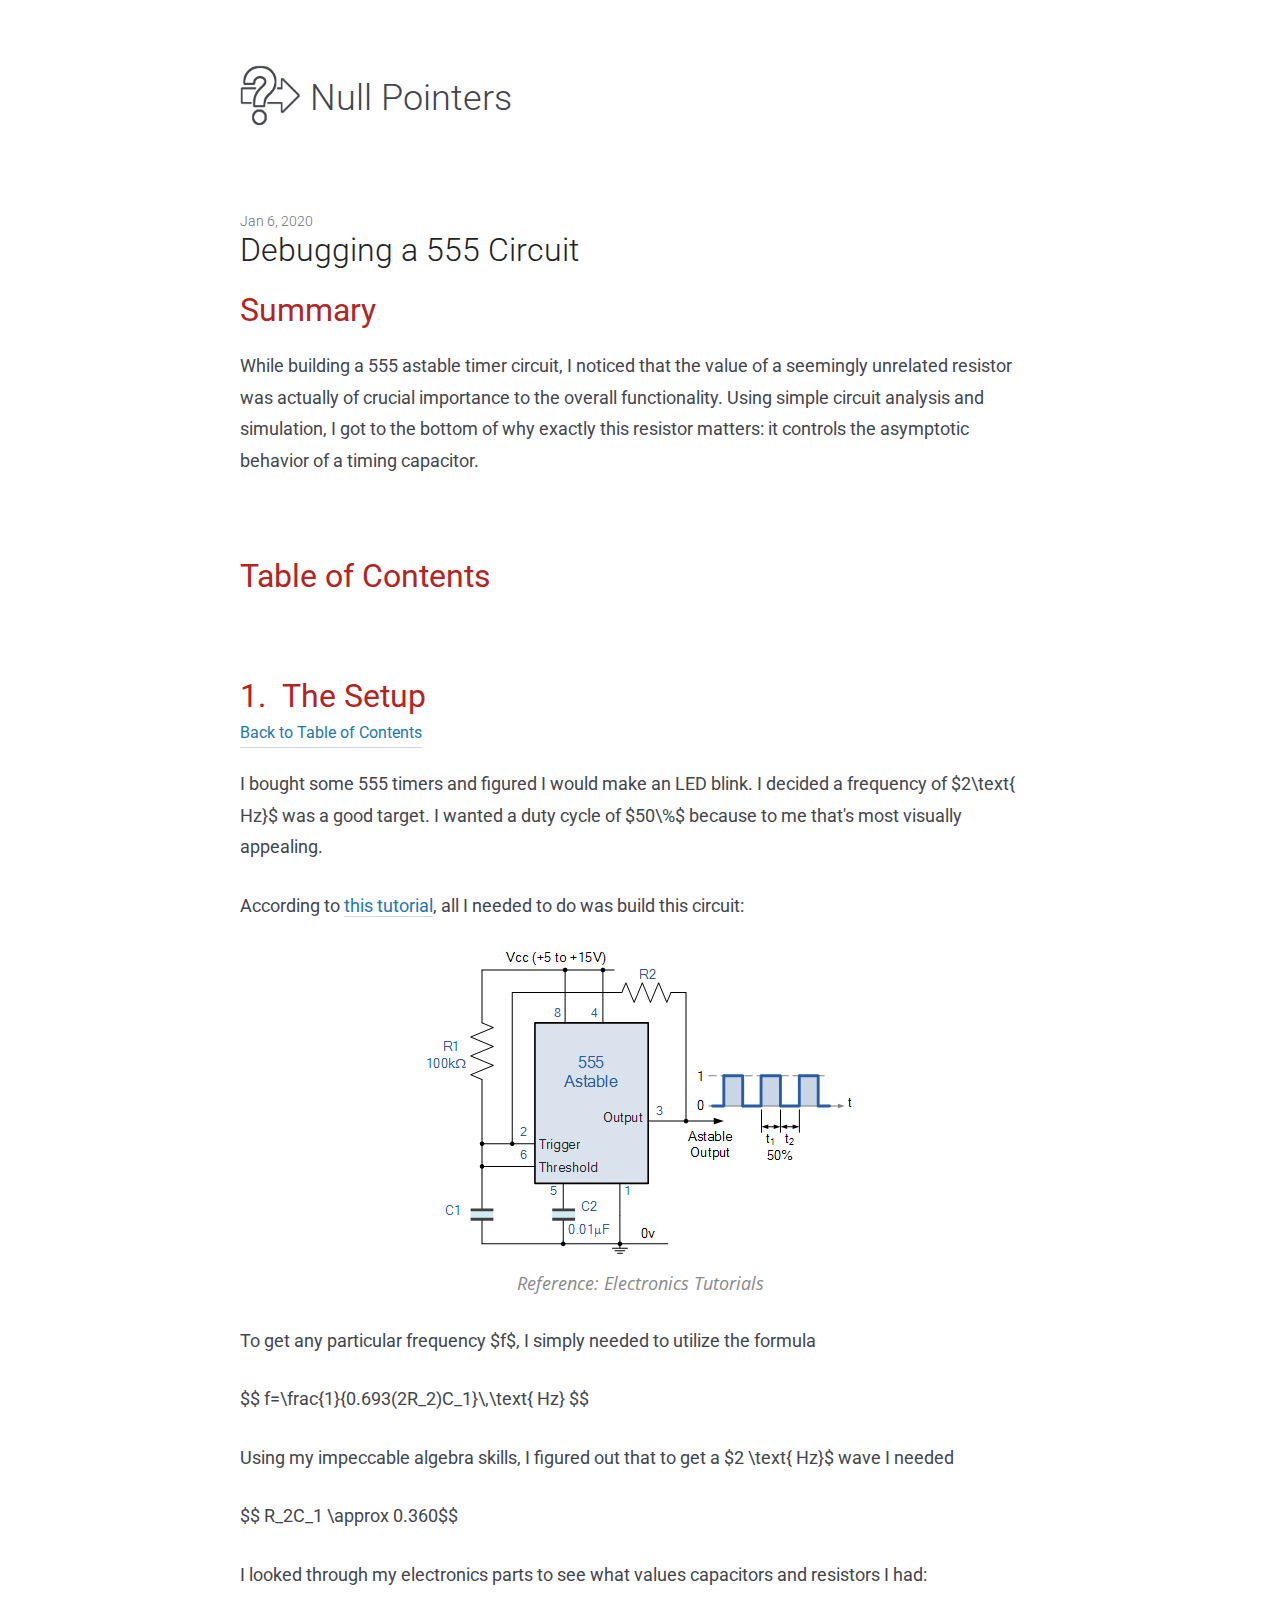
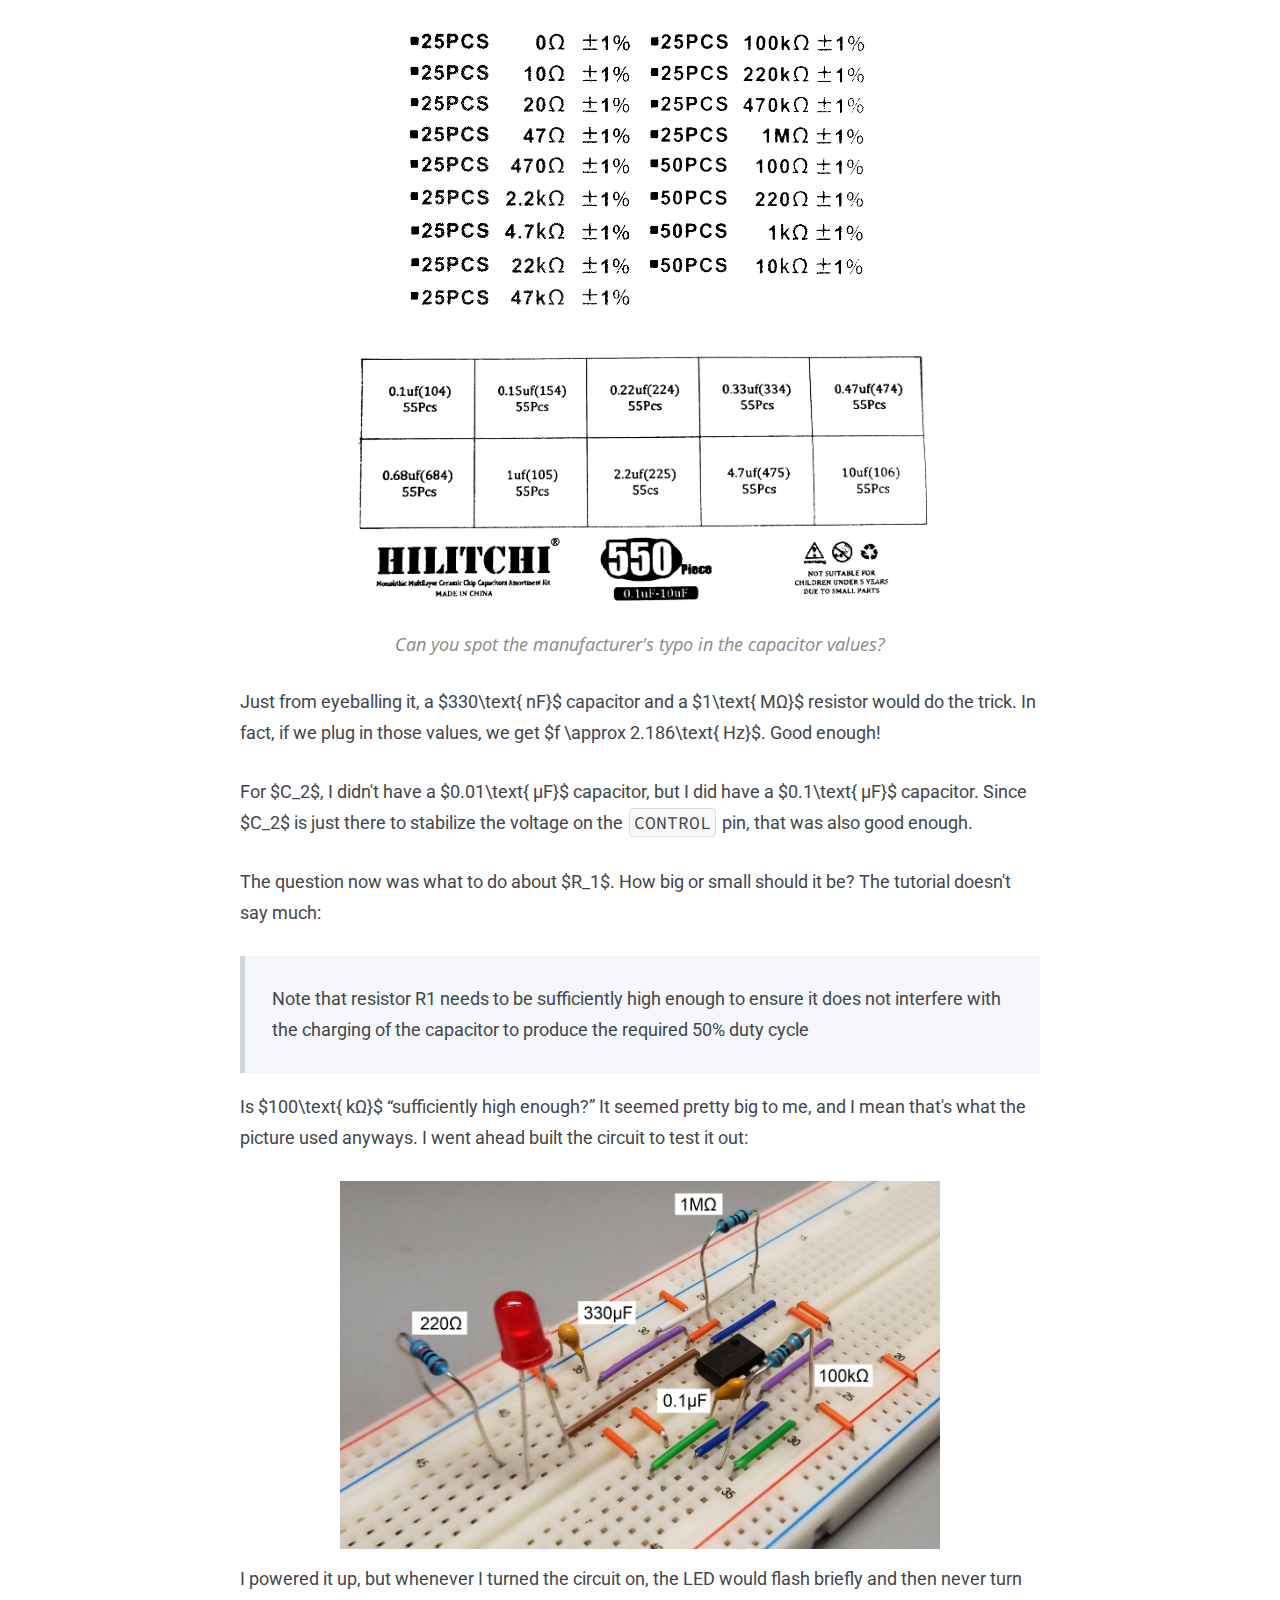
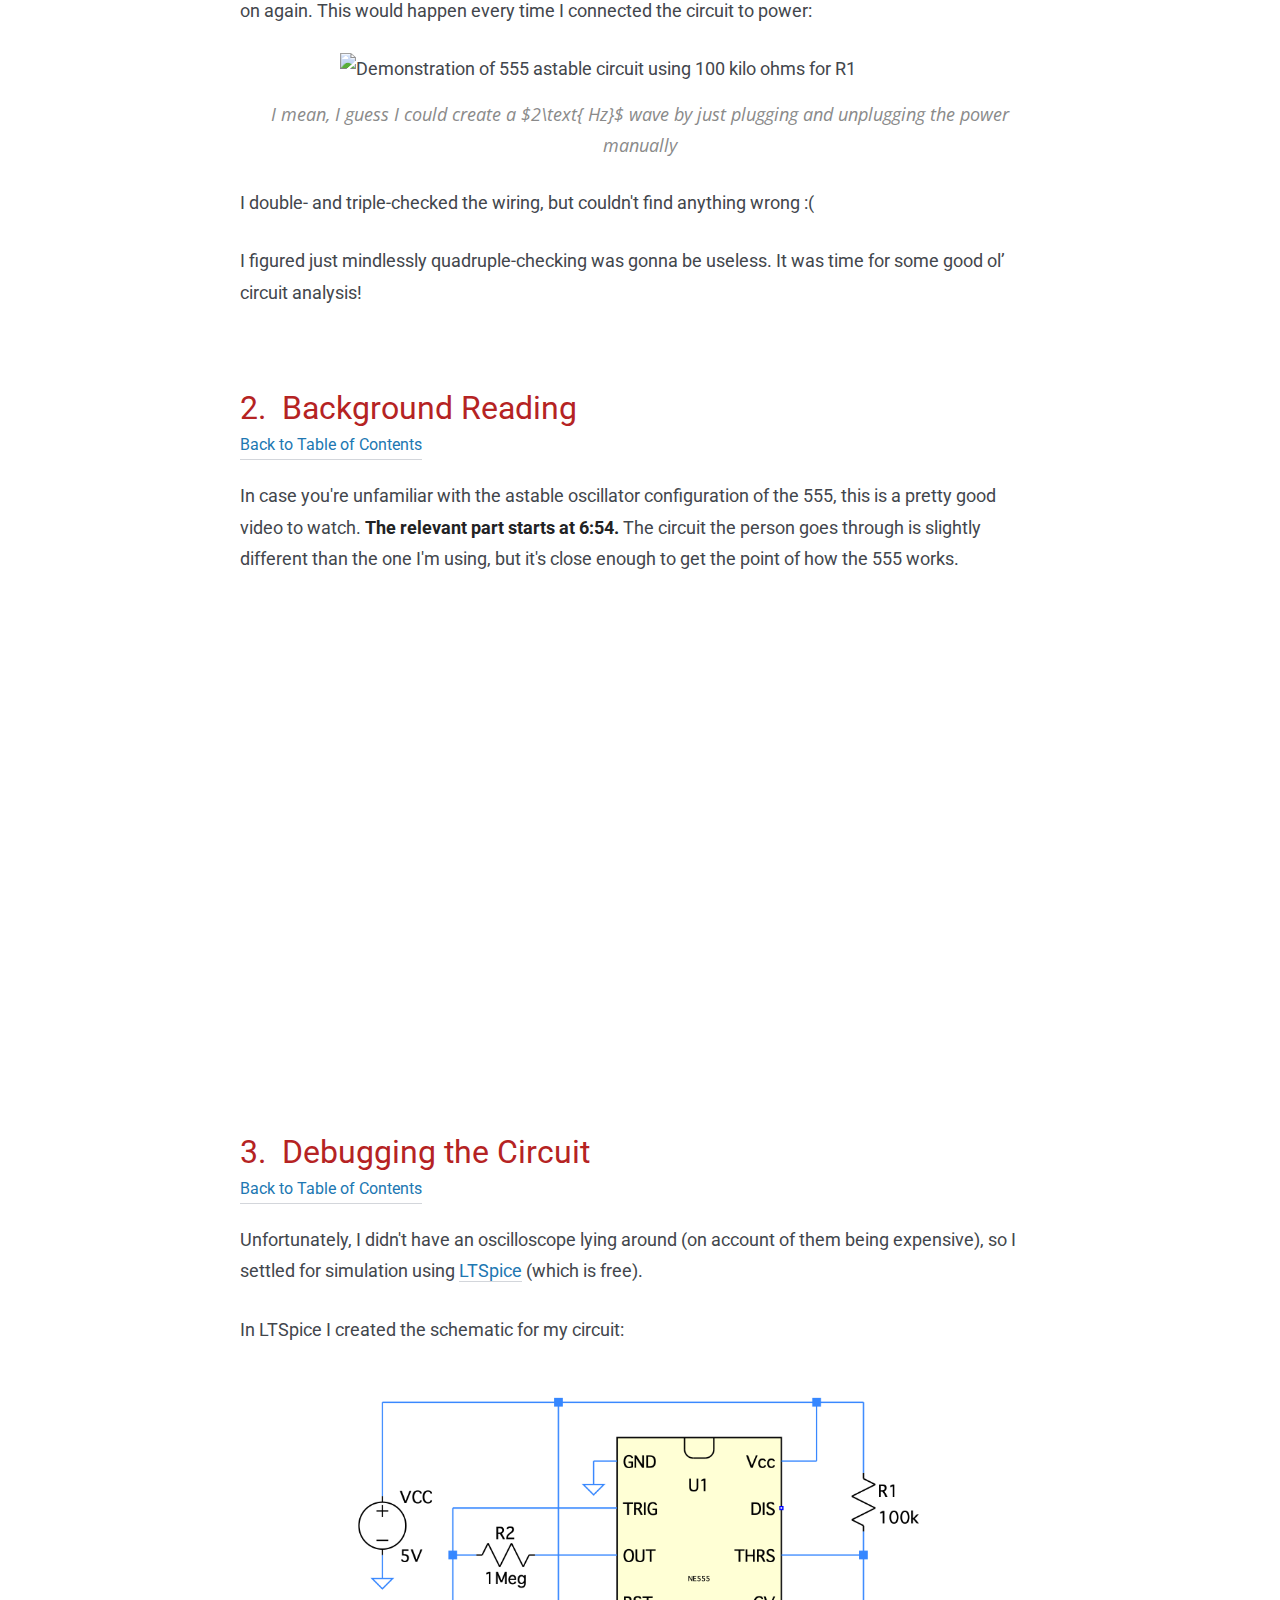
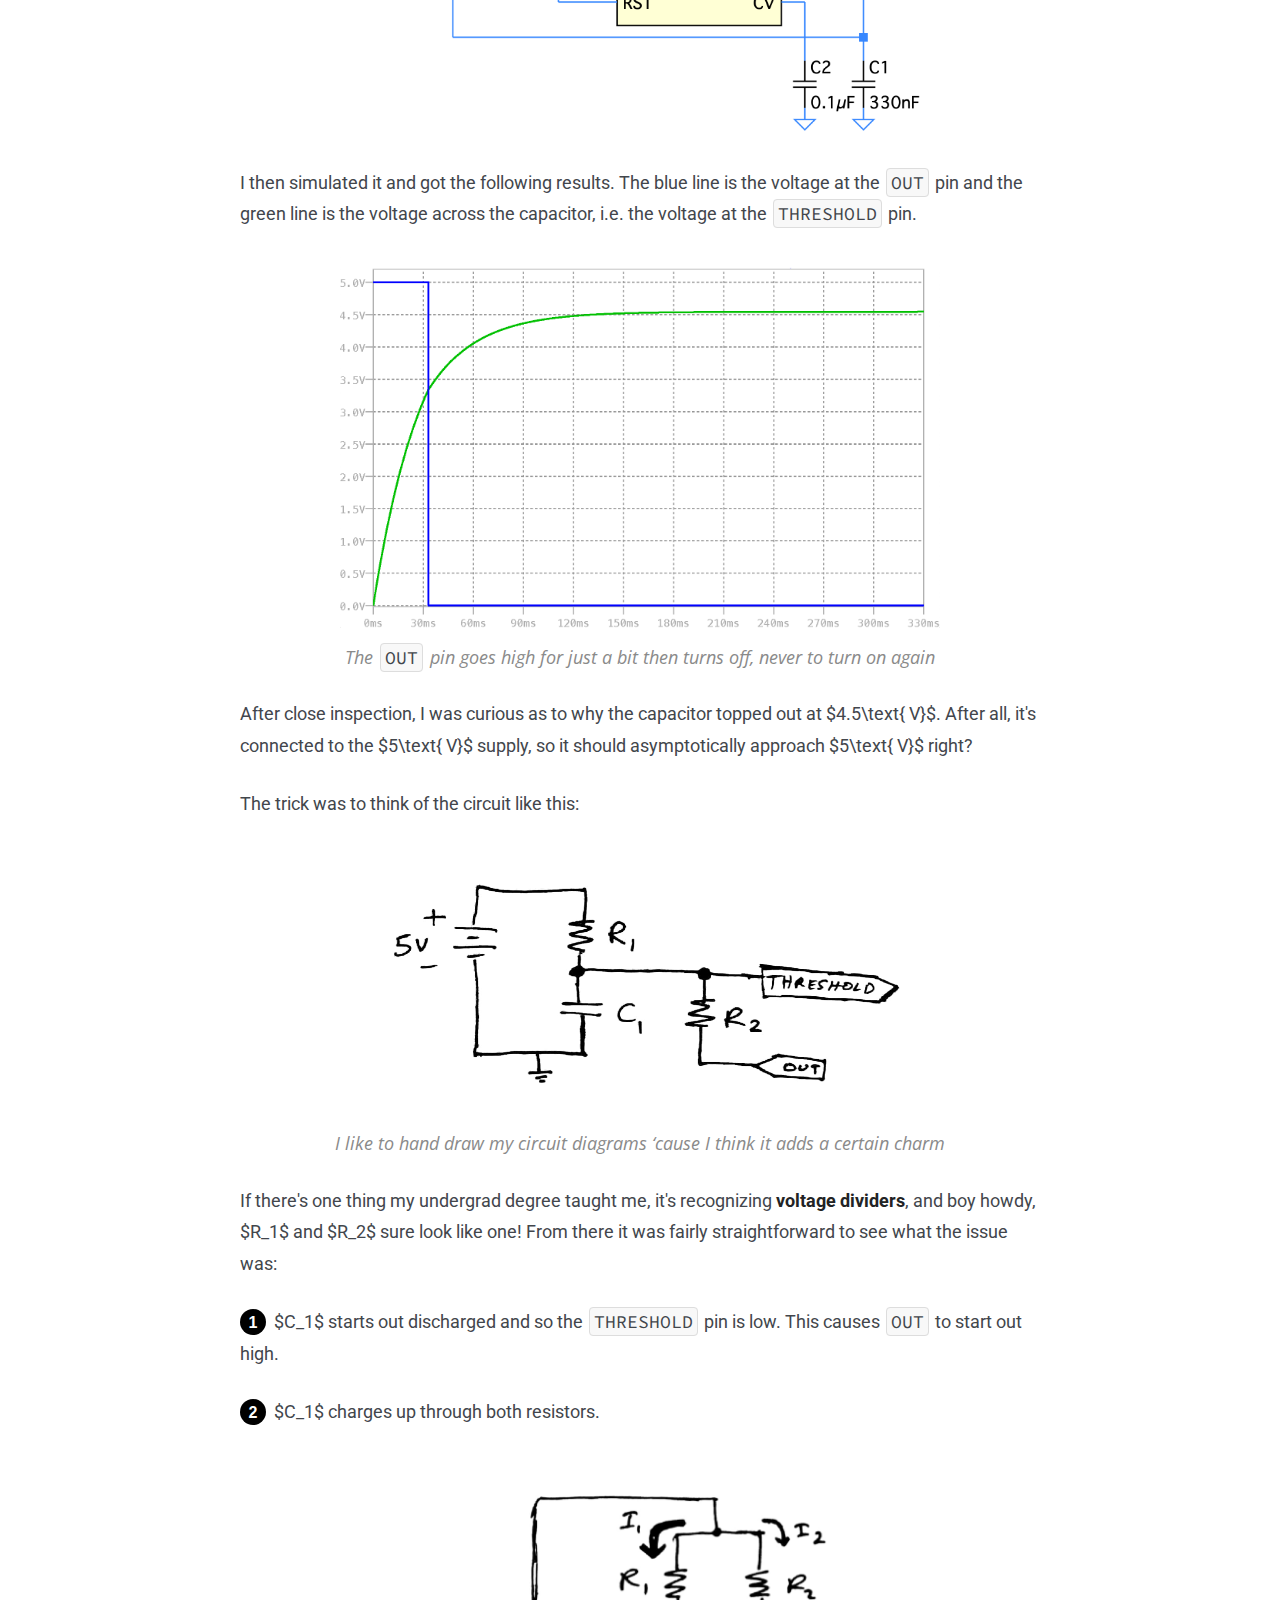
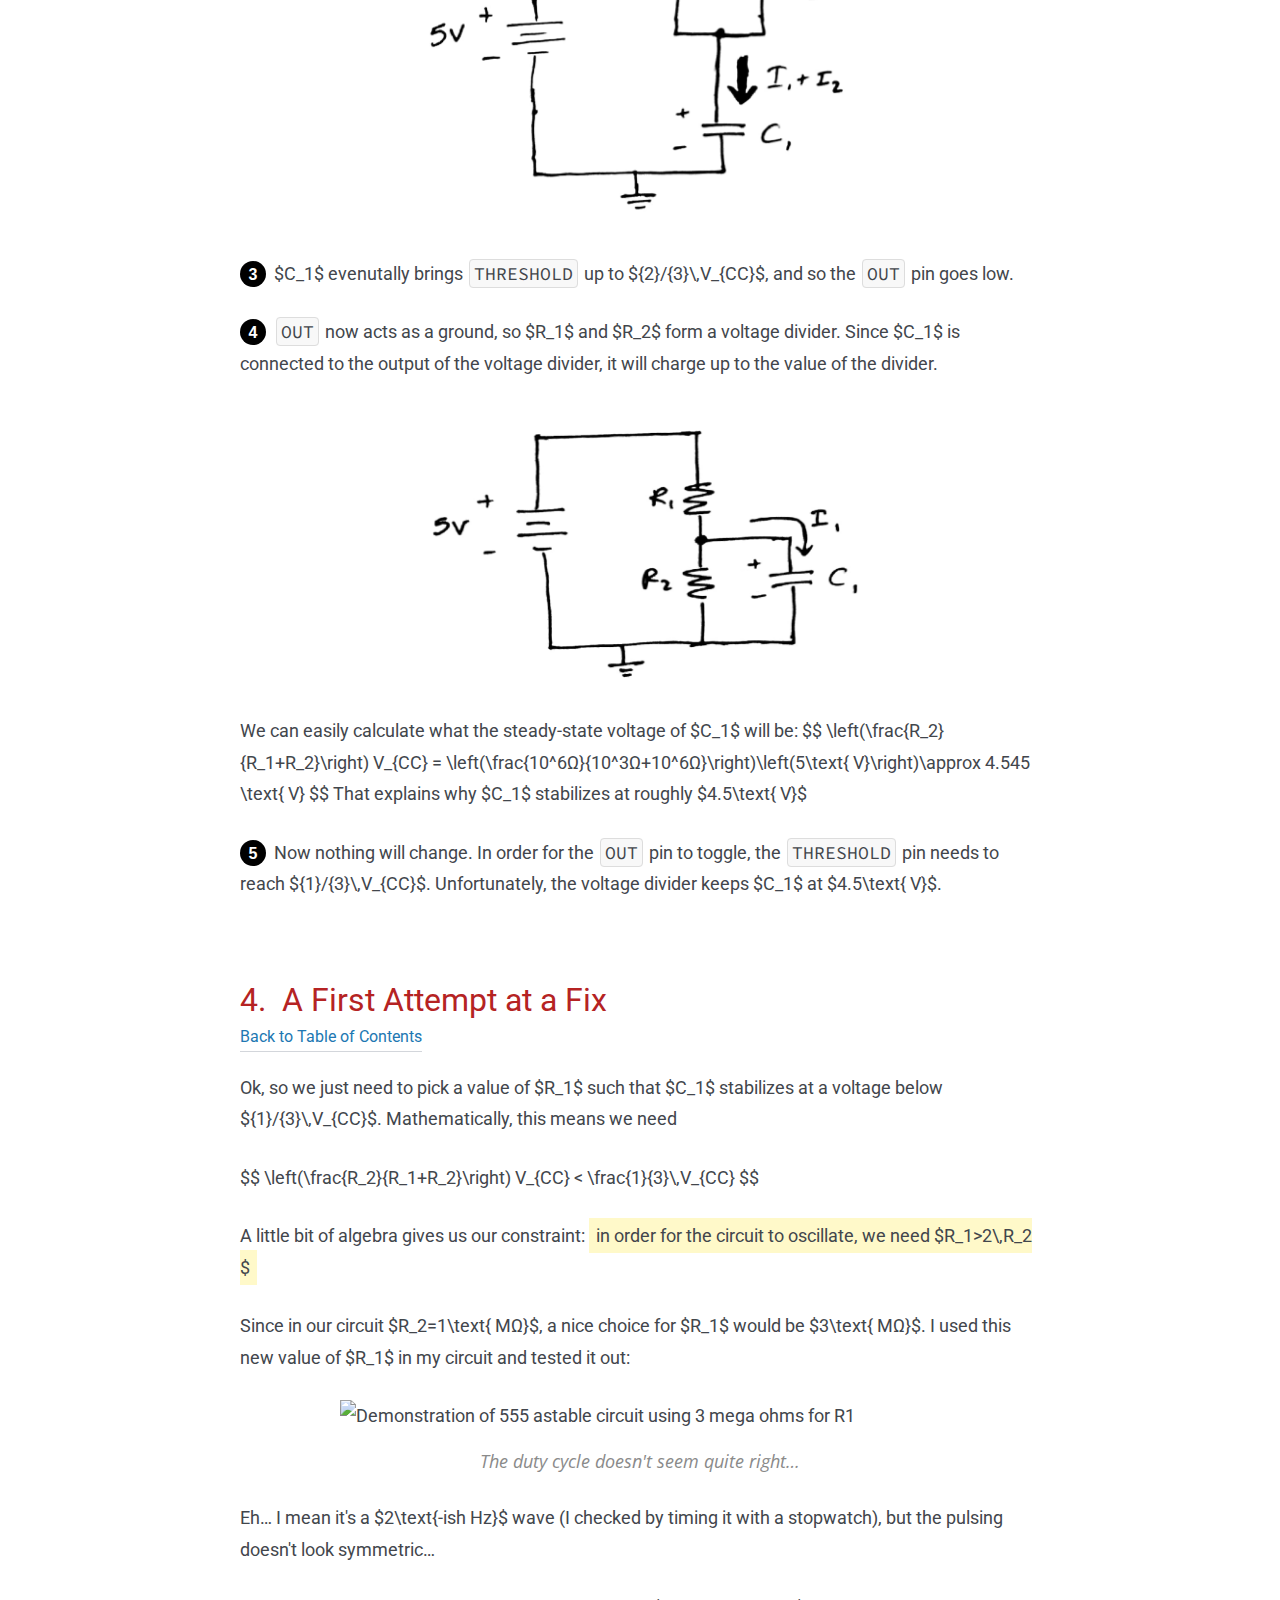
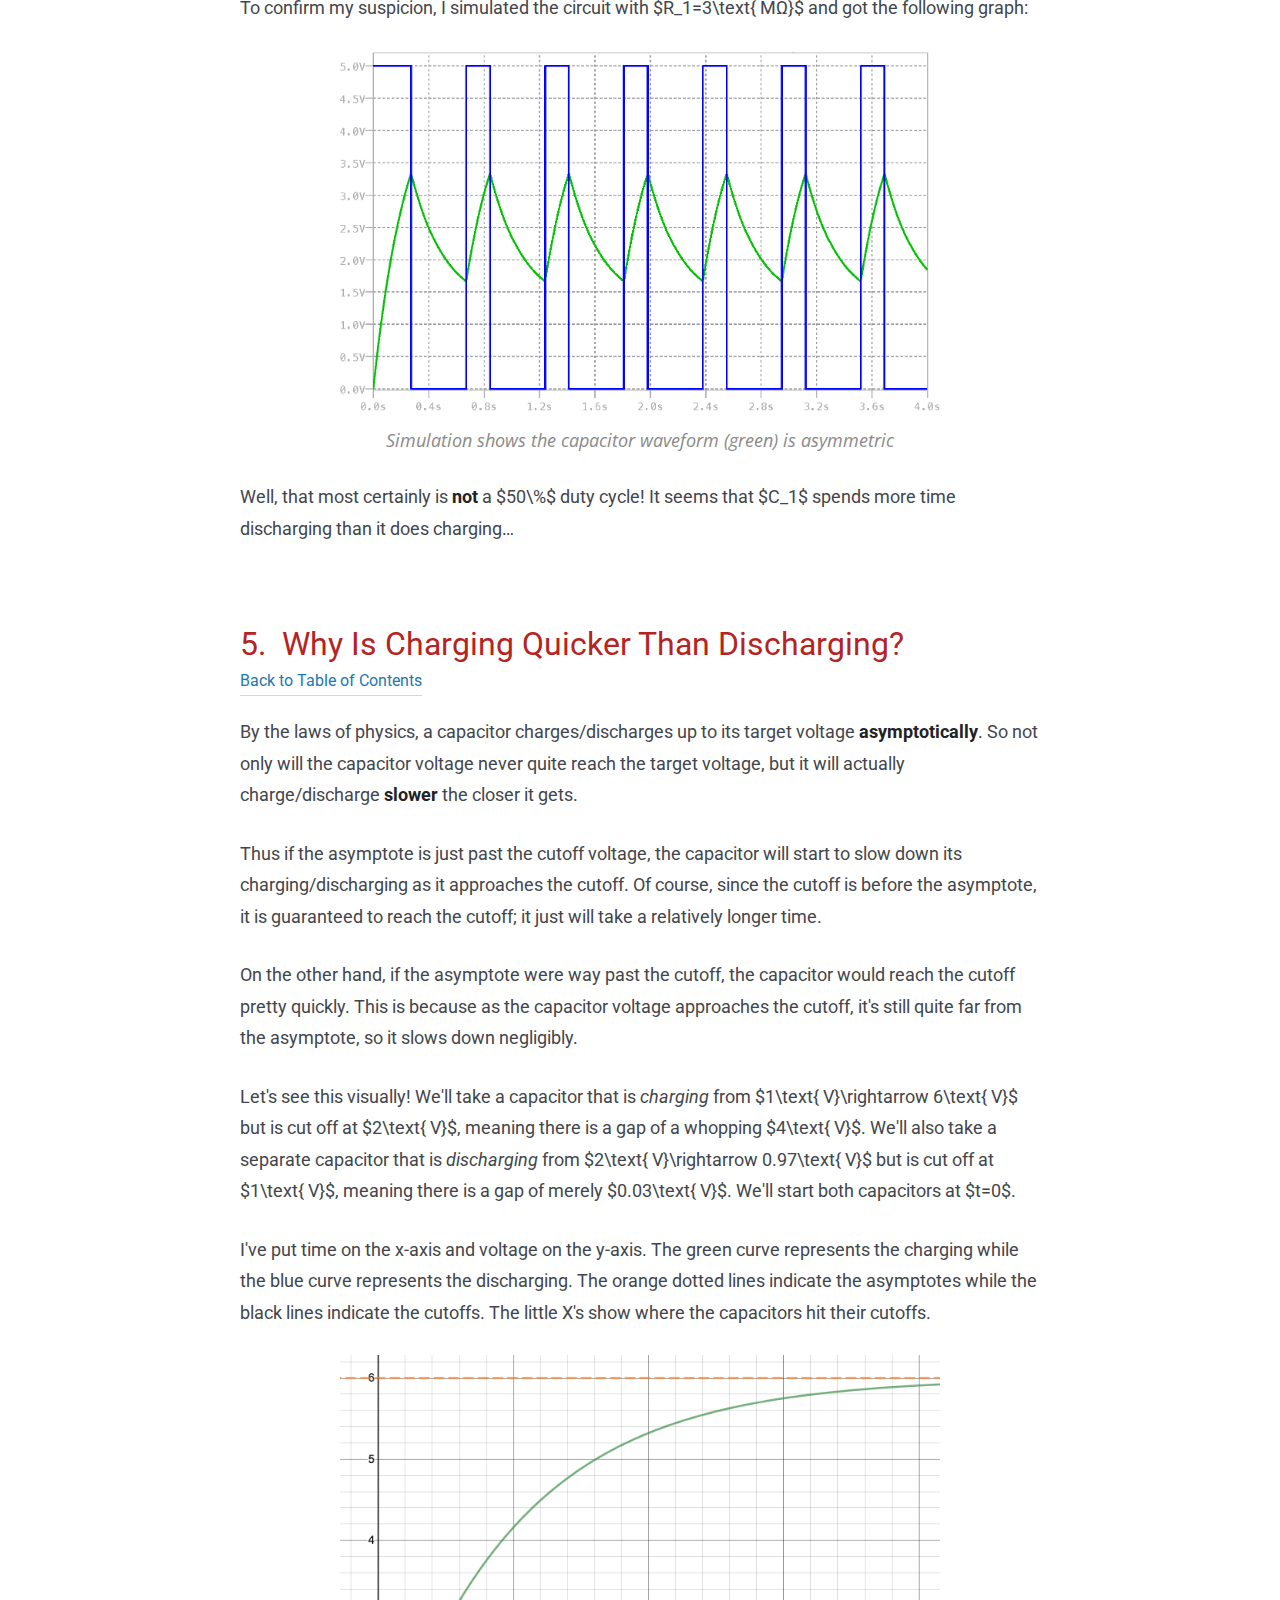
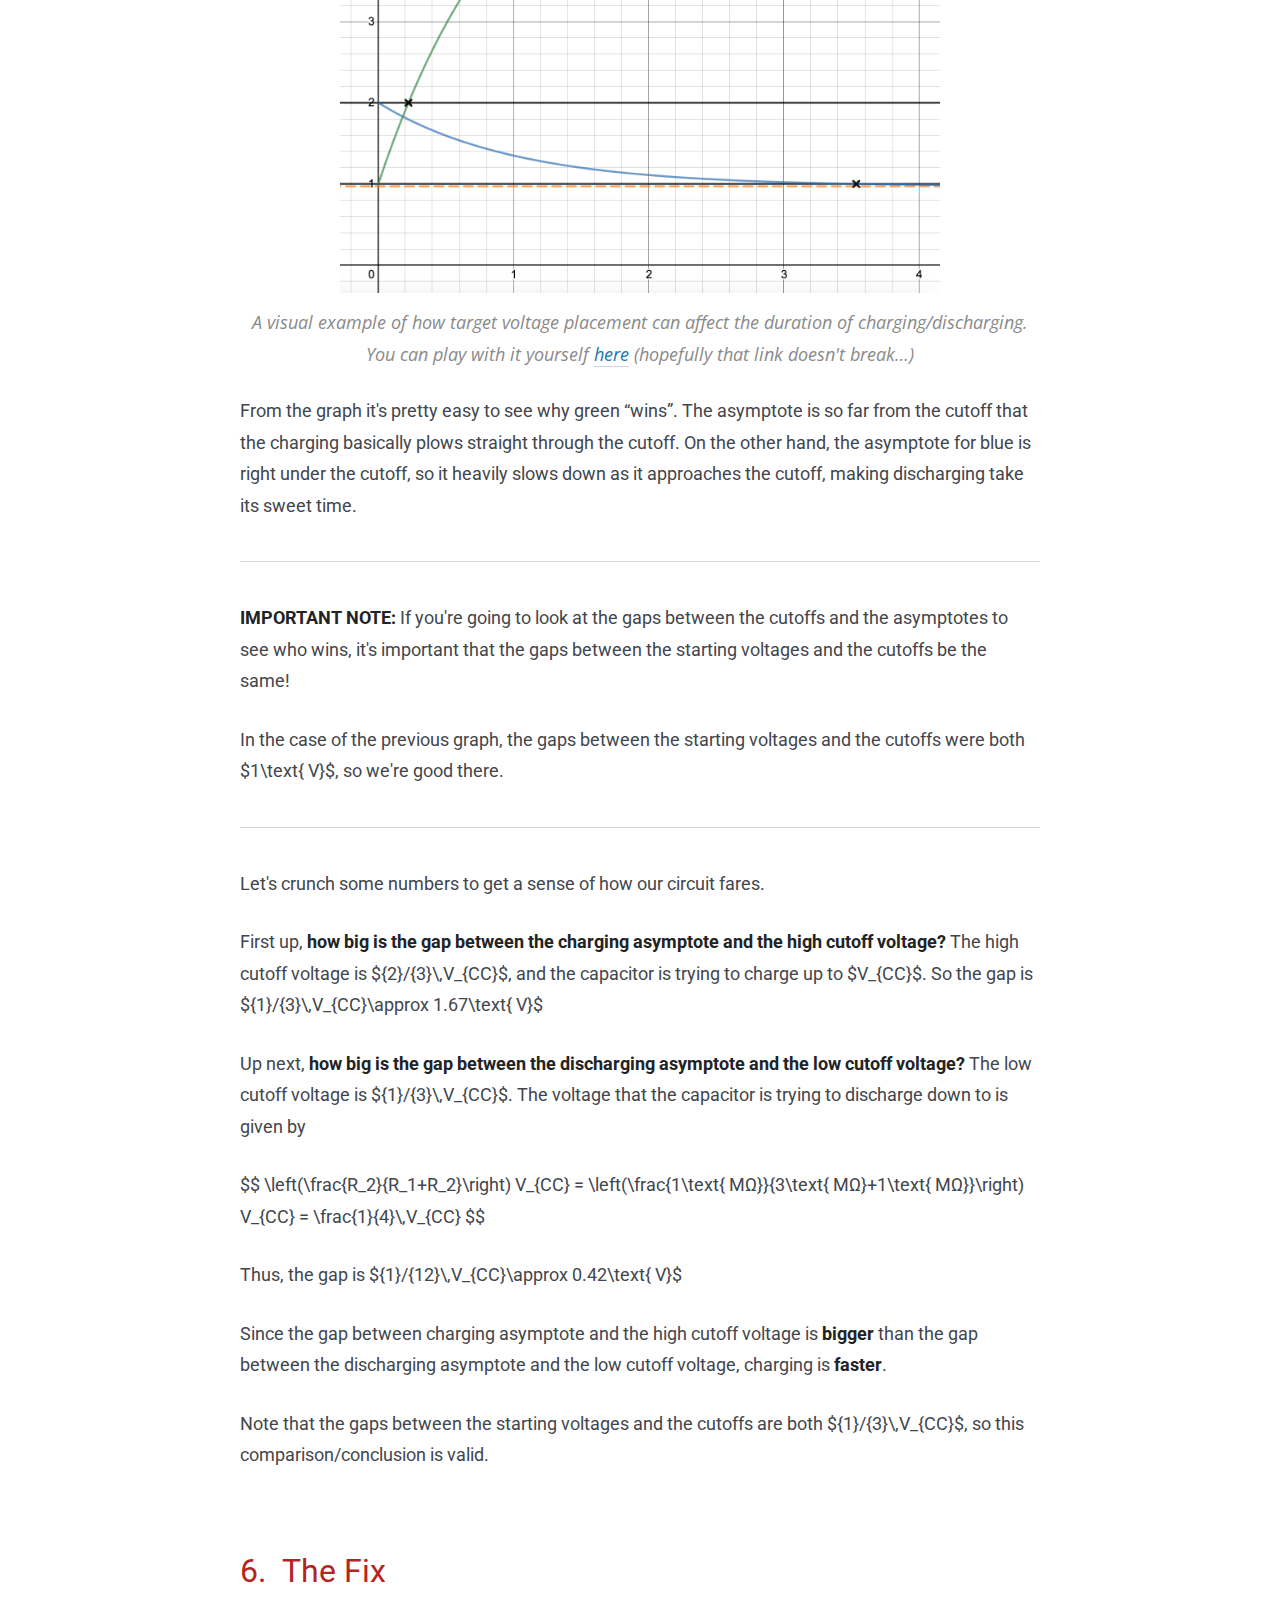
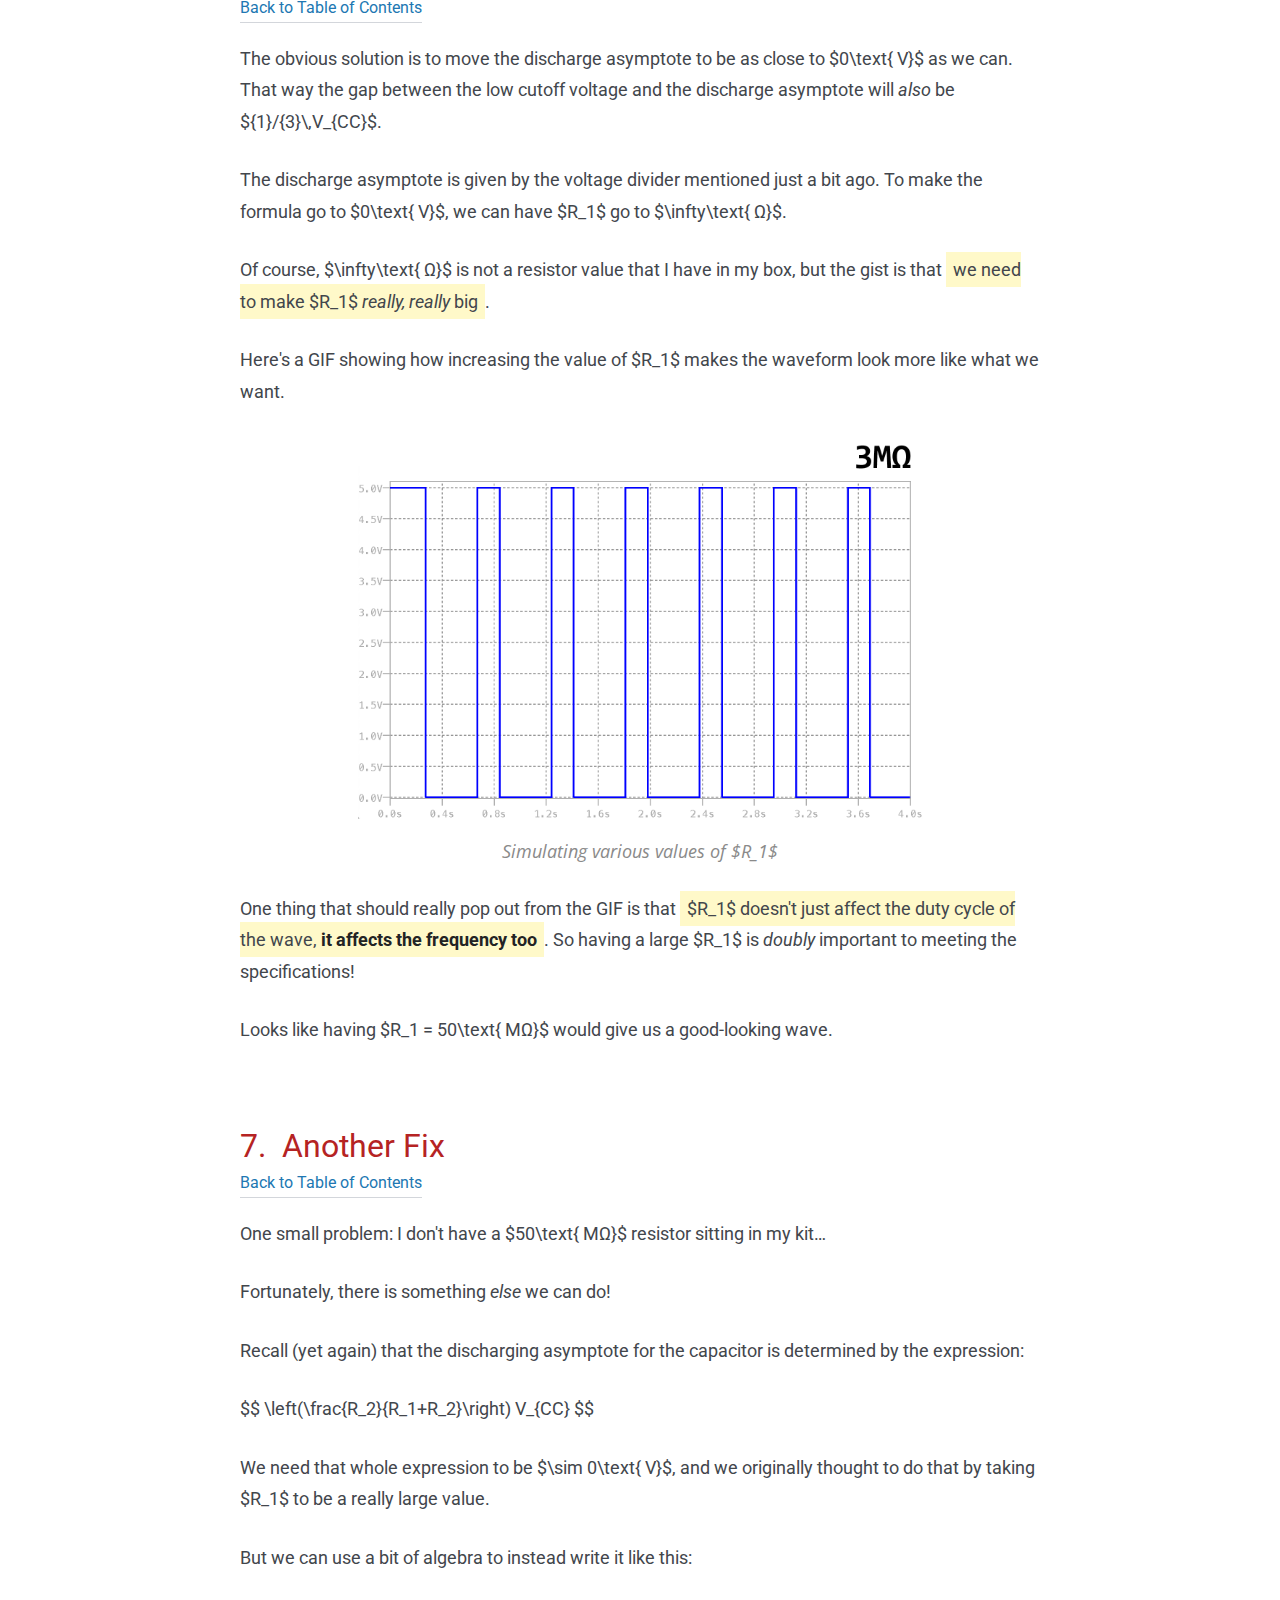
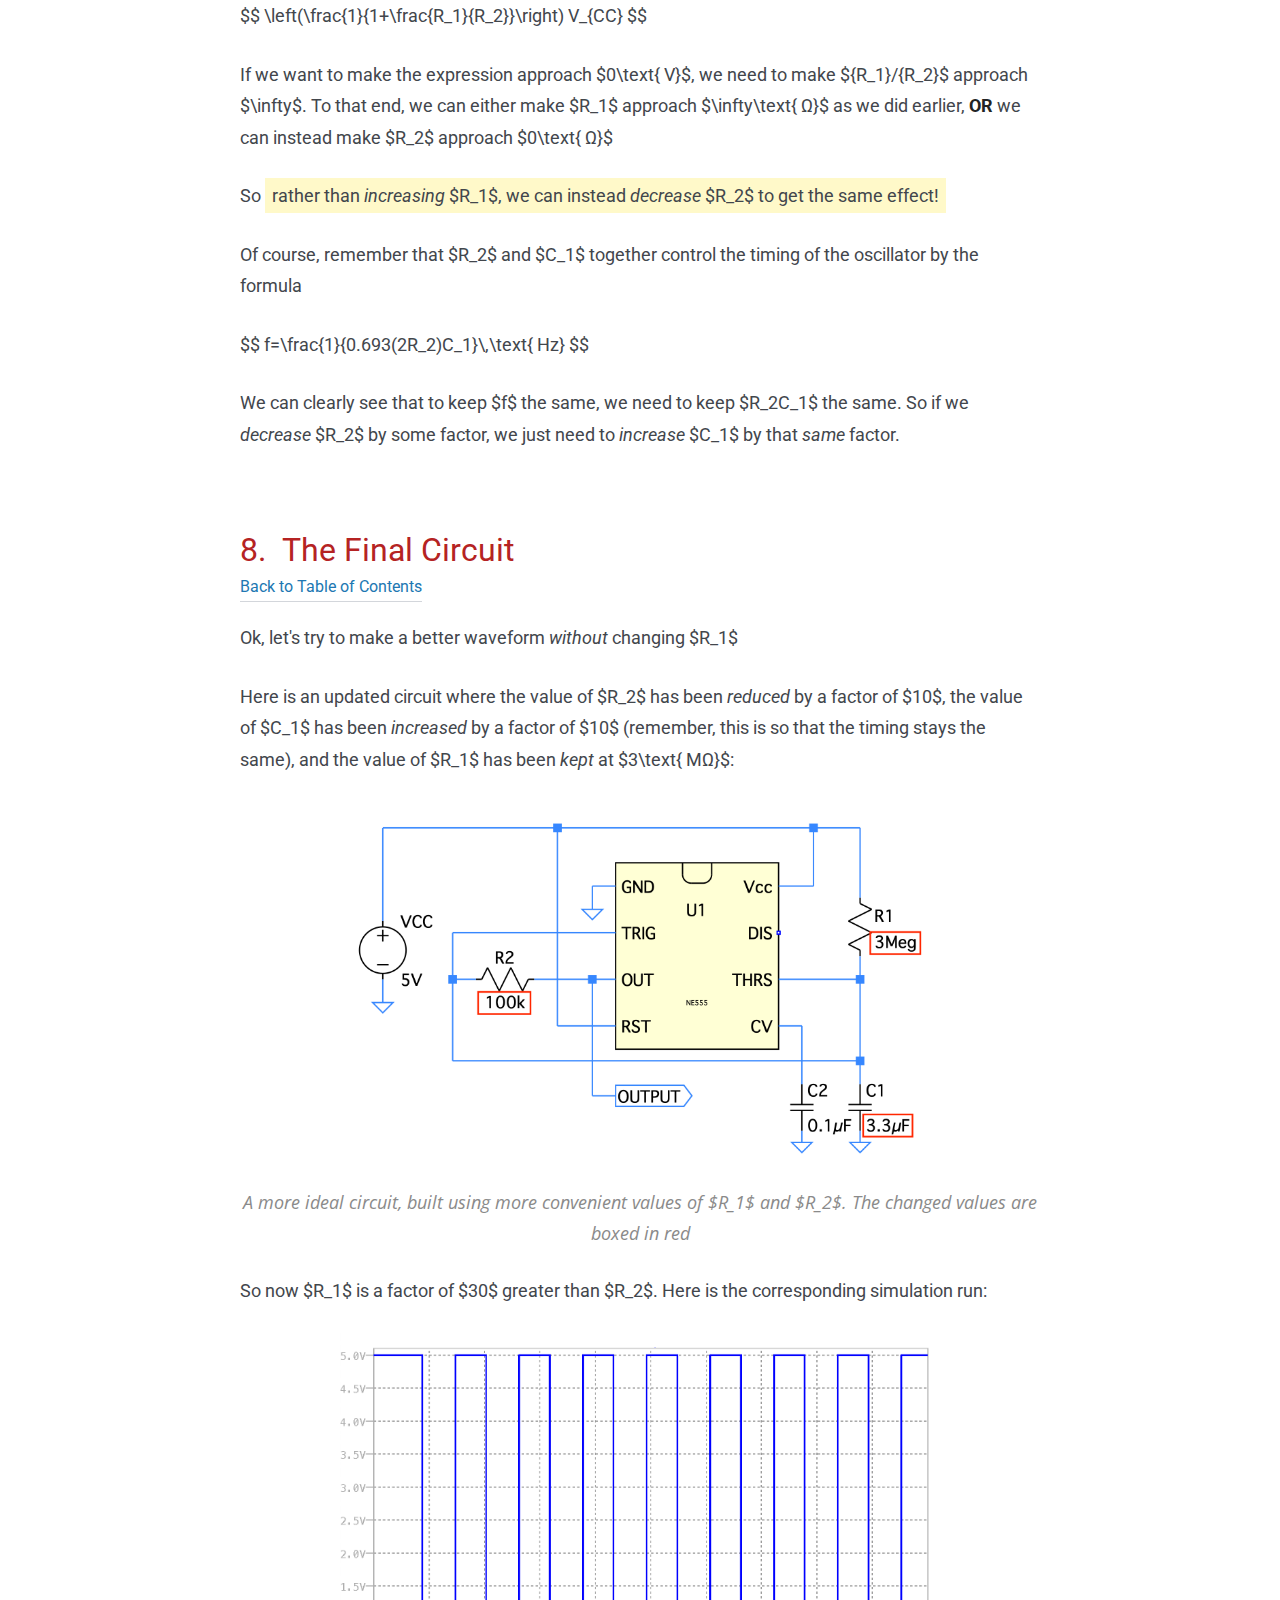
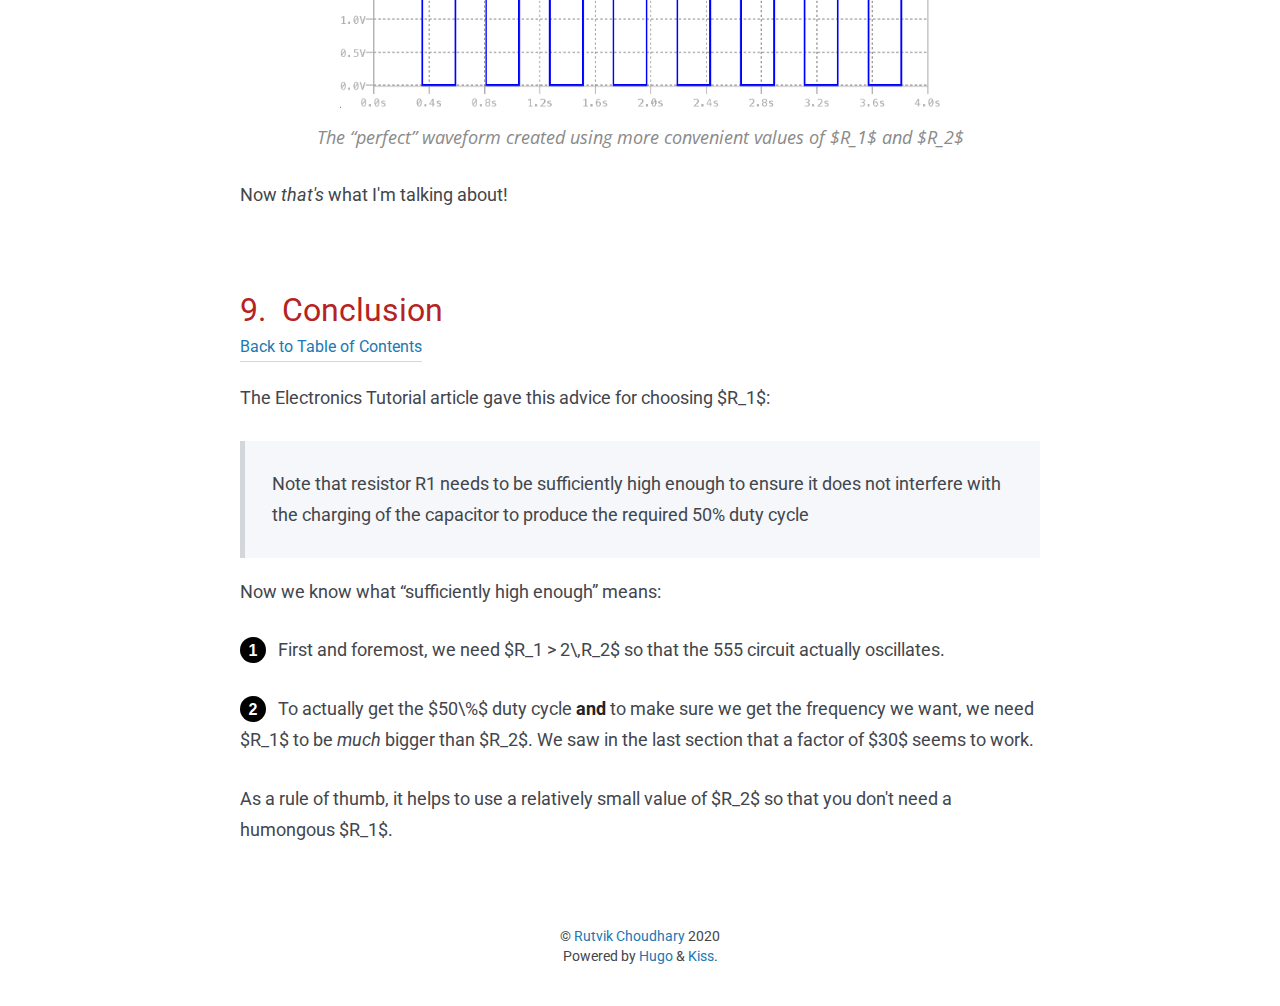
==== commit 8a2b770a: "Rebuilding site Mon Jan  6 06:51:08 CST 2020" ====
--- a/555-r1/index.html
+++ b/555-r1/index.html
@@ -42,15 +42,7 @@
         </a>
       </div>
       <div class="nav-right">
-        <nav class="nav-item level is-mobile"><a class="level-item" aria-label="github" href='https://github.com/rchoudhary' target='_blank' rel='noopener'>
-              <span class="icon">
-                <i class><svg viewbox='0 0 24 24' stroke-linecap='round' stroke-linejoin='round' stroke-width='2' aria-hidden='true'>
-    
-    <path d="M9 19c-5 1.5-5-2.5-7-3m14 6v-3.87a3.37 3.37 0 0 0-.94-2.61c3.14-.35 6.44-1.54 6.44-7A5.44 5.44 0 0 0 20 4.77 5.07 5.07 0 0 0 19.91 1S18.73.65 16 2.48a13.38 13.38 0 0 0-7 0C6.27.65 5.09 1 5.09 1A5.07 5.07 0 0 0 5 4.77a5.44 5.44 0 0 0-1.5 3.78c0 5.42 3.3 6.61 6.44 7A3.37 3.37 0 0 0 9 18.13V22"/>
-    
-  </svg></i>
-              </span>
-            </a></nav>
+        <nav class="nav-item level is-mobile"></nav>
       </div>
     </nav>
 
@@ -282,7 +274,7 @@
 </section>
 <footer class="section">
   <div class="container has-text-centered">
-    <p>&copy; <a href="https://www.github.com/rchoudhary">Rutvik Choudhary</a> 2020</p>
+    <p>&copy; <a href="https://www.github.com/">Rutvik Choudhary</a> 2020</p>
     <p>Powered by <a href="https://gohugo.io/">Hugo</a> &amp; <a href="https://github.com/ribice/kiss">Kiss</a>.</p>
   </div>
 </footer>
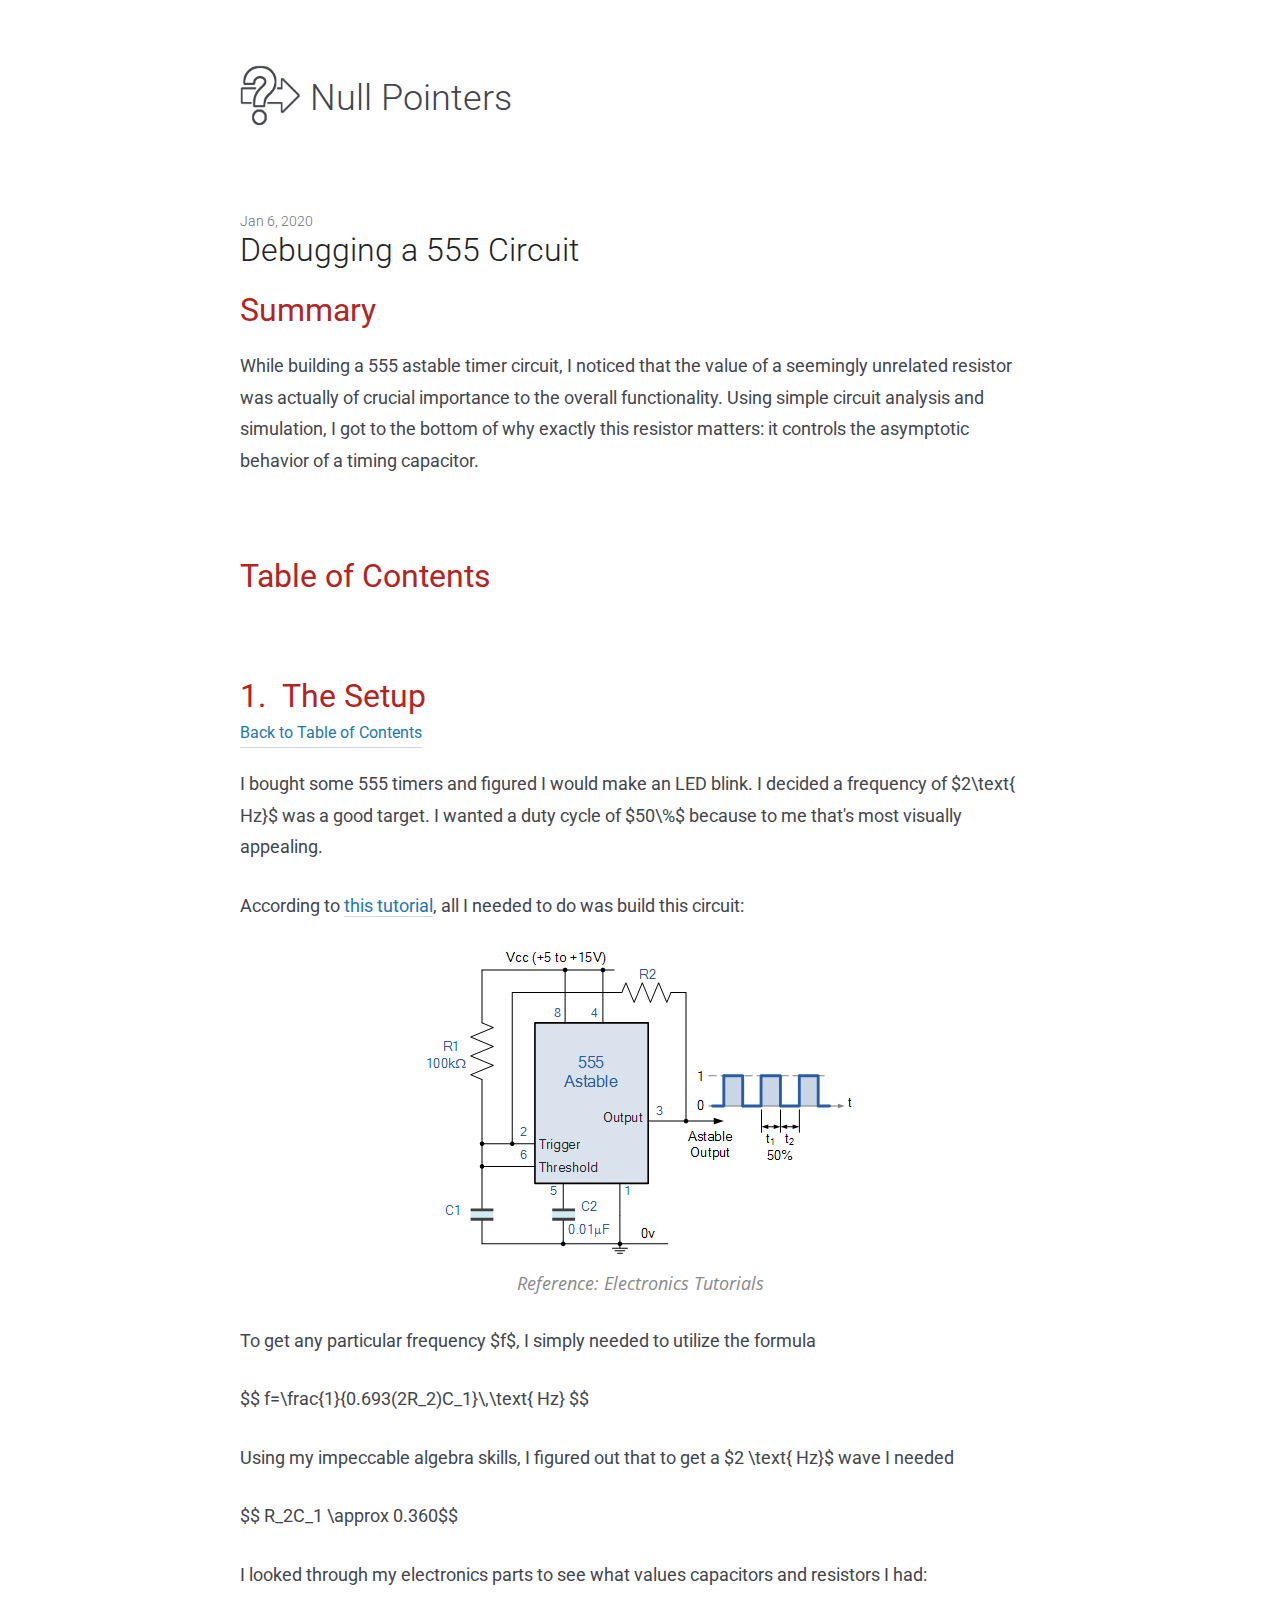
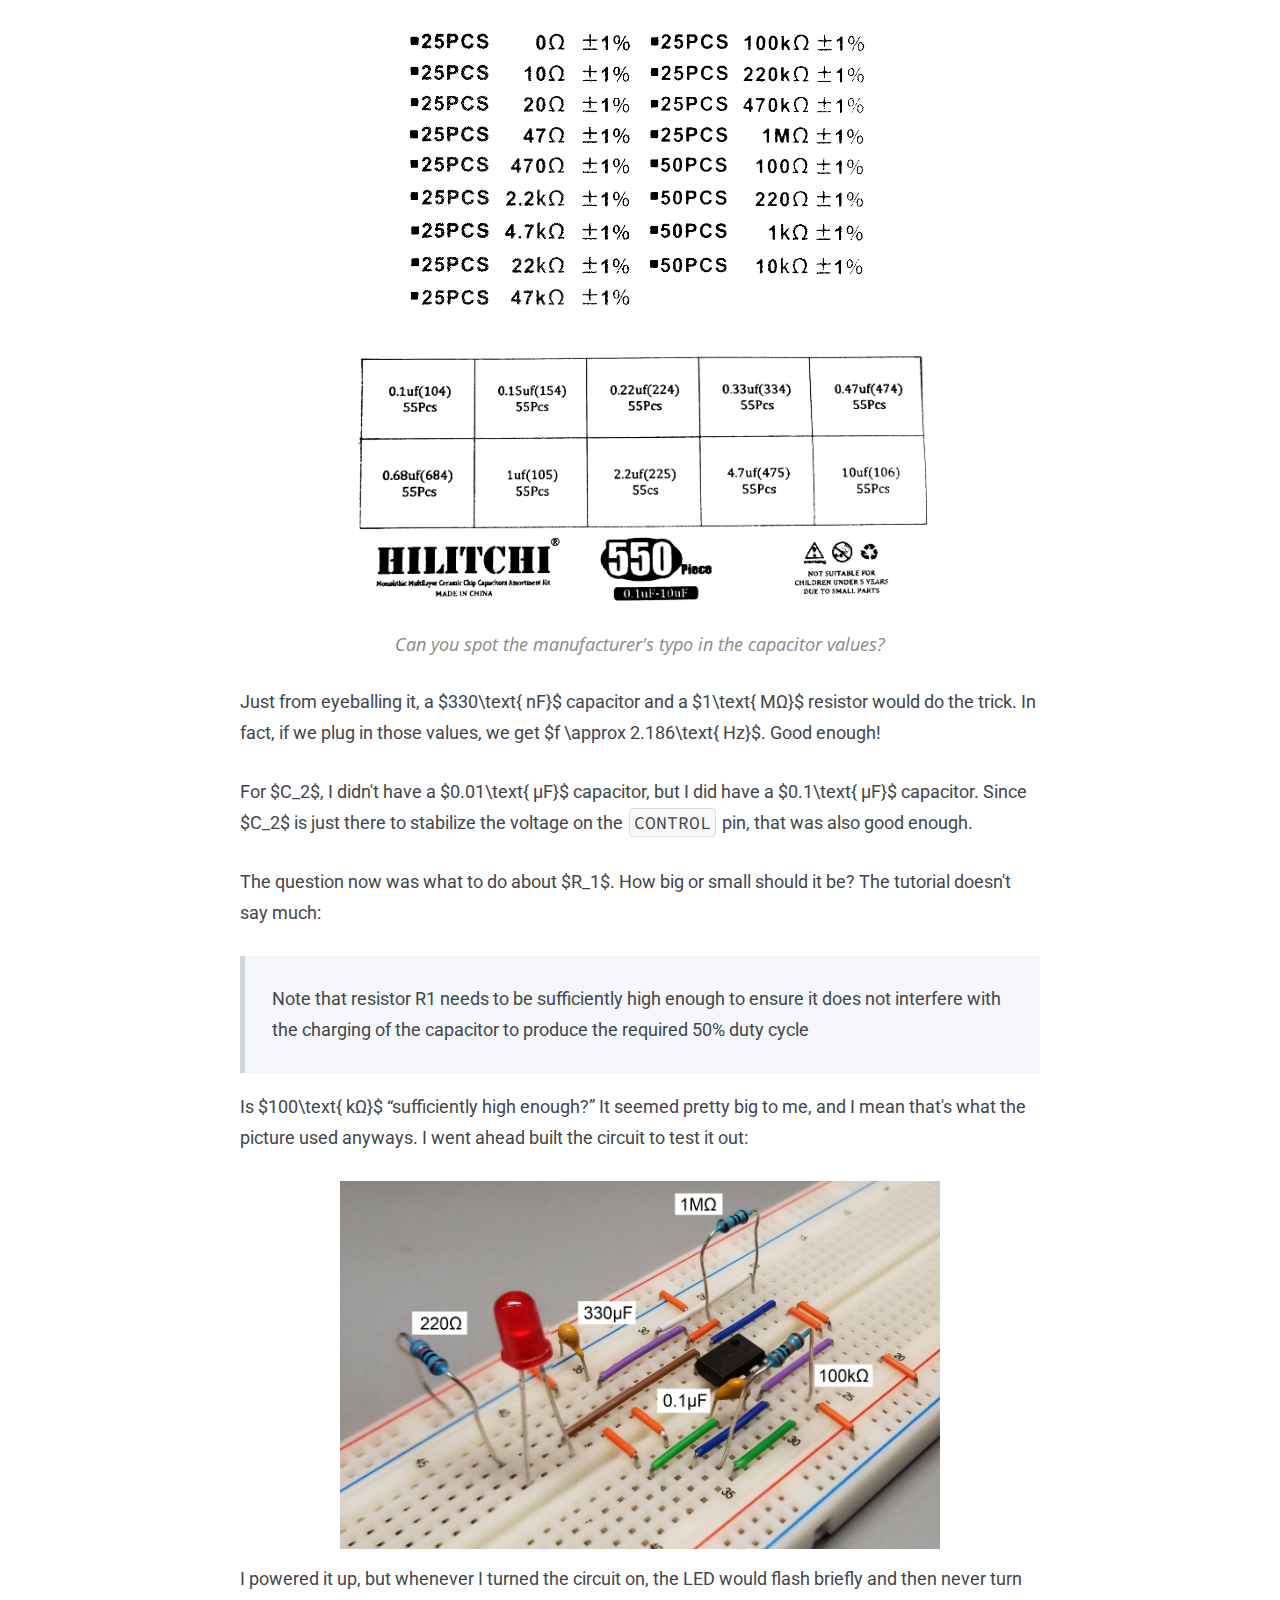
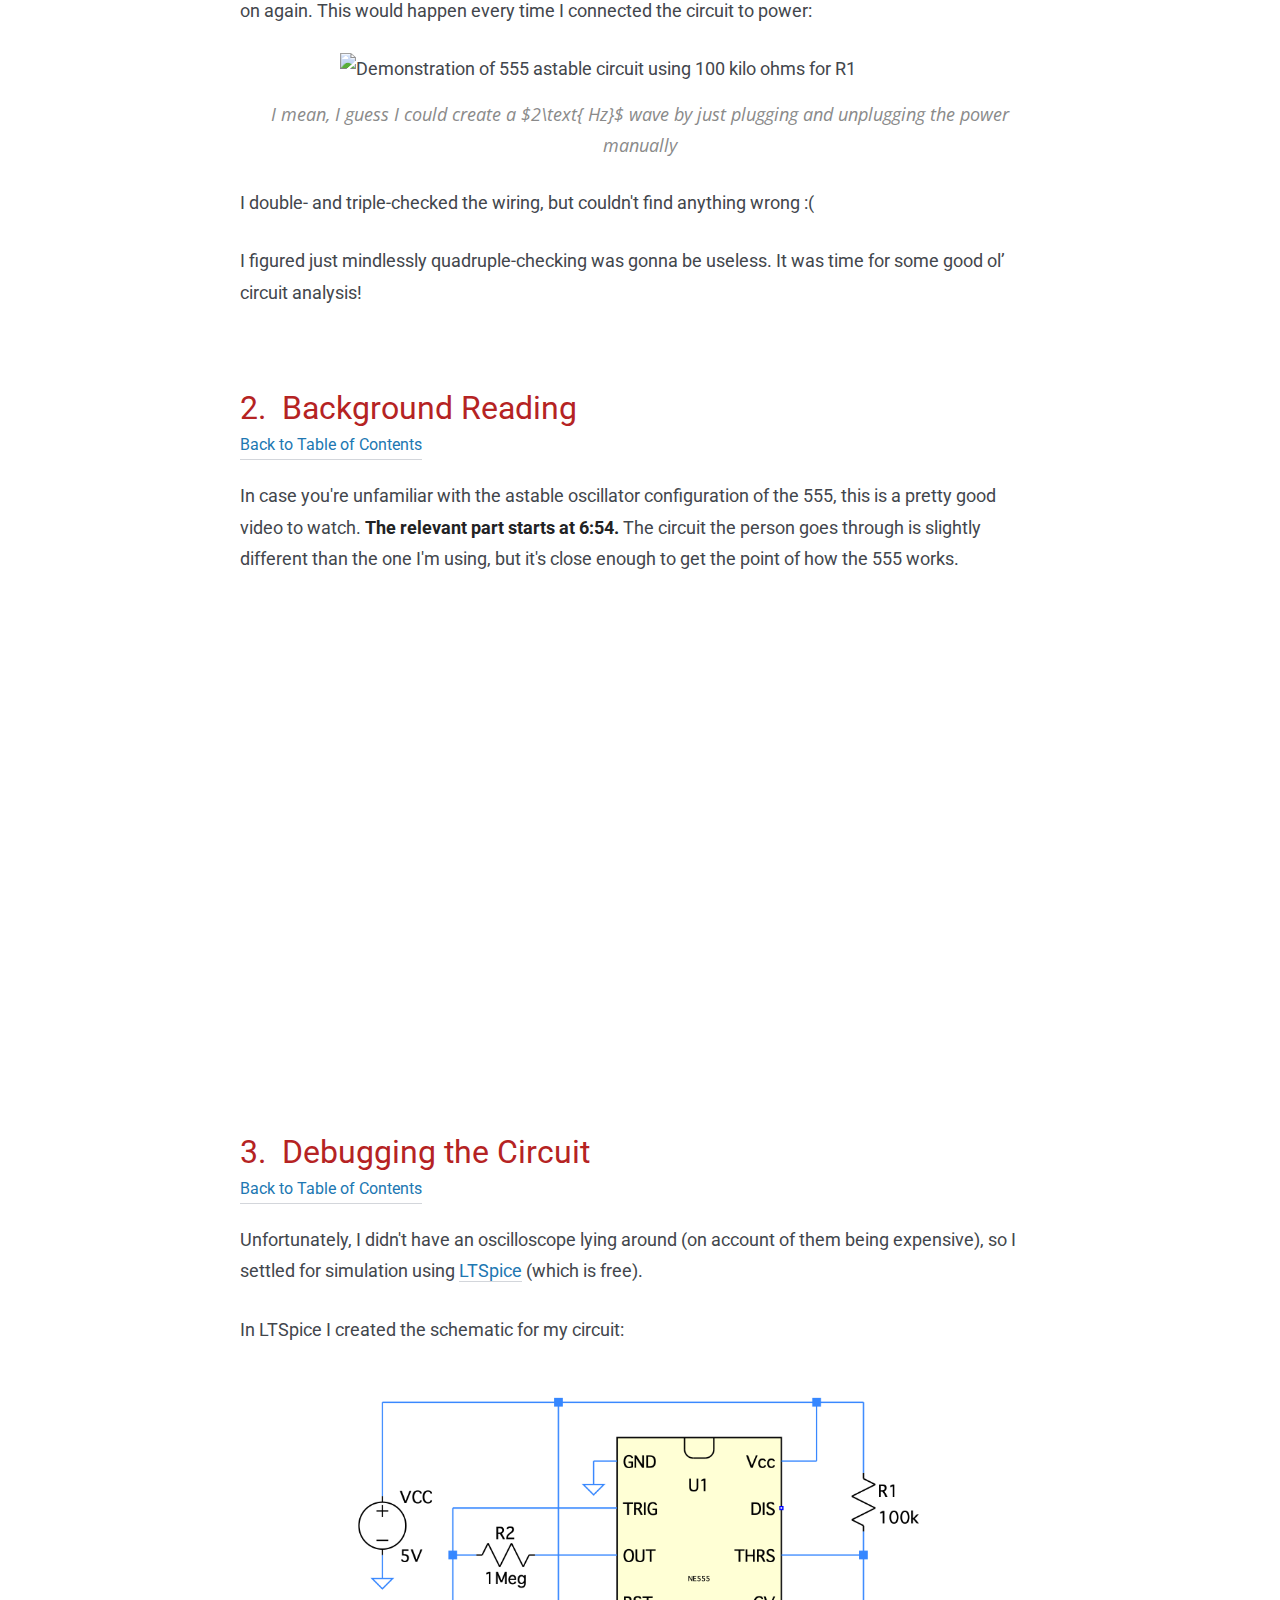
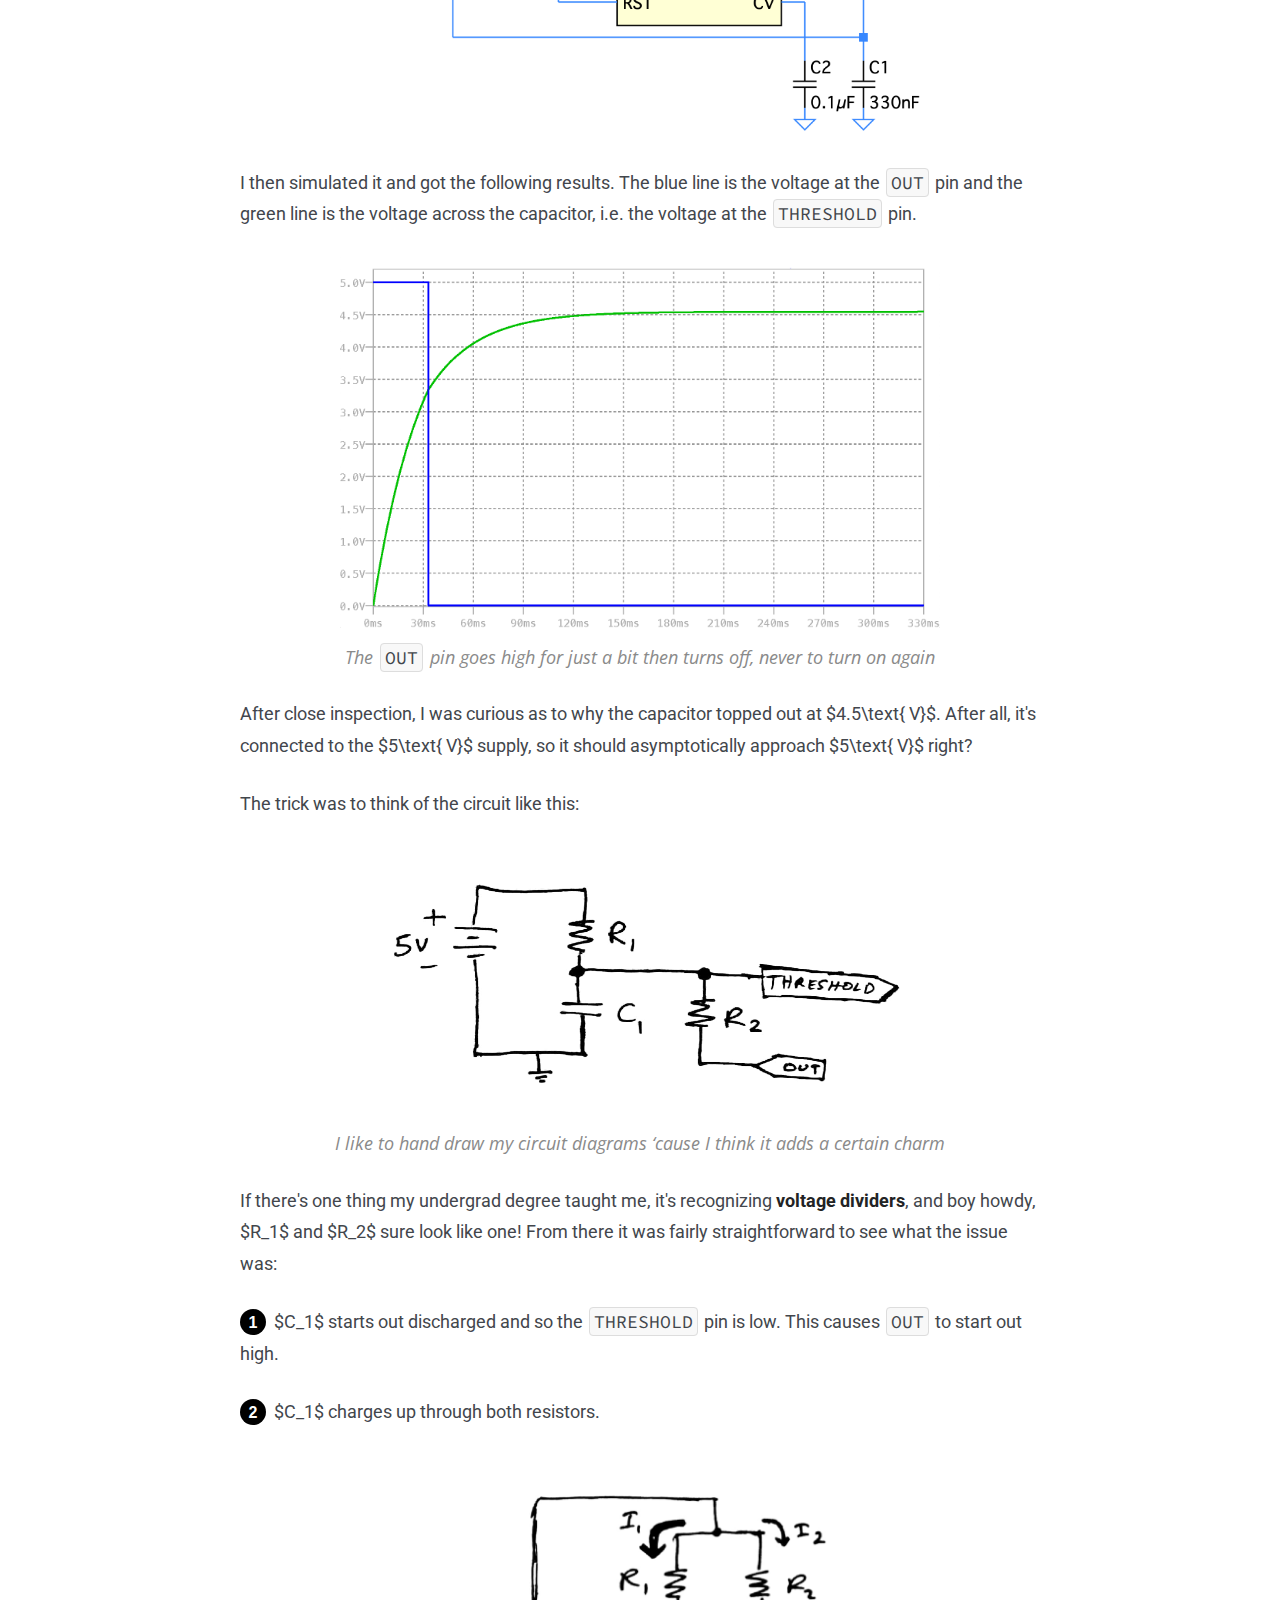
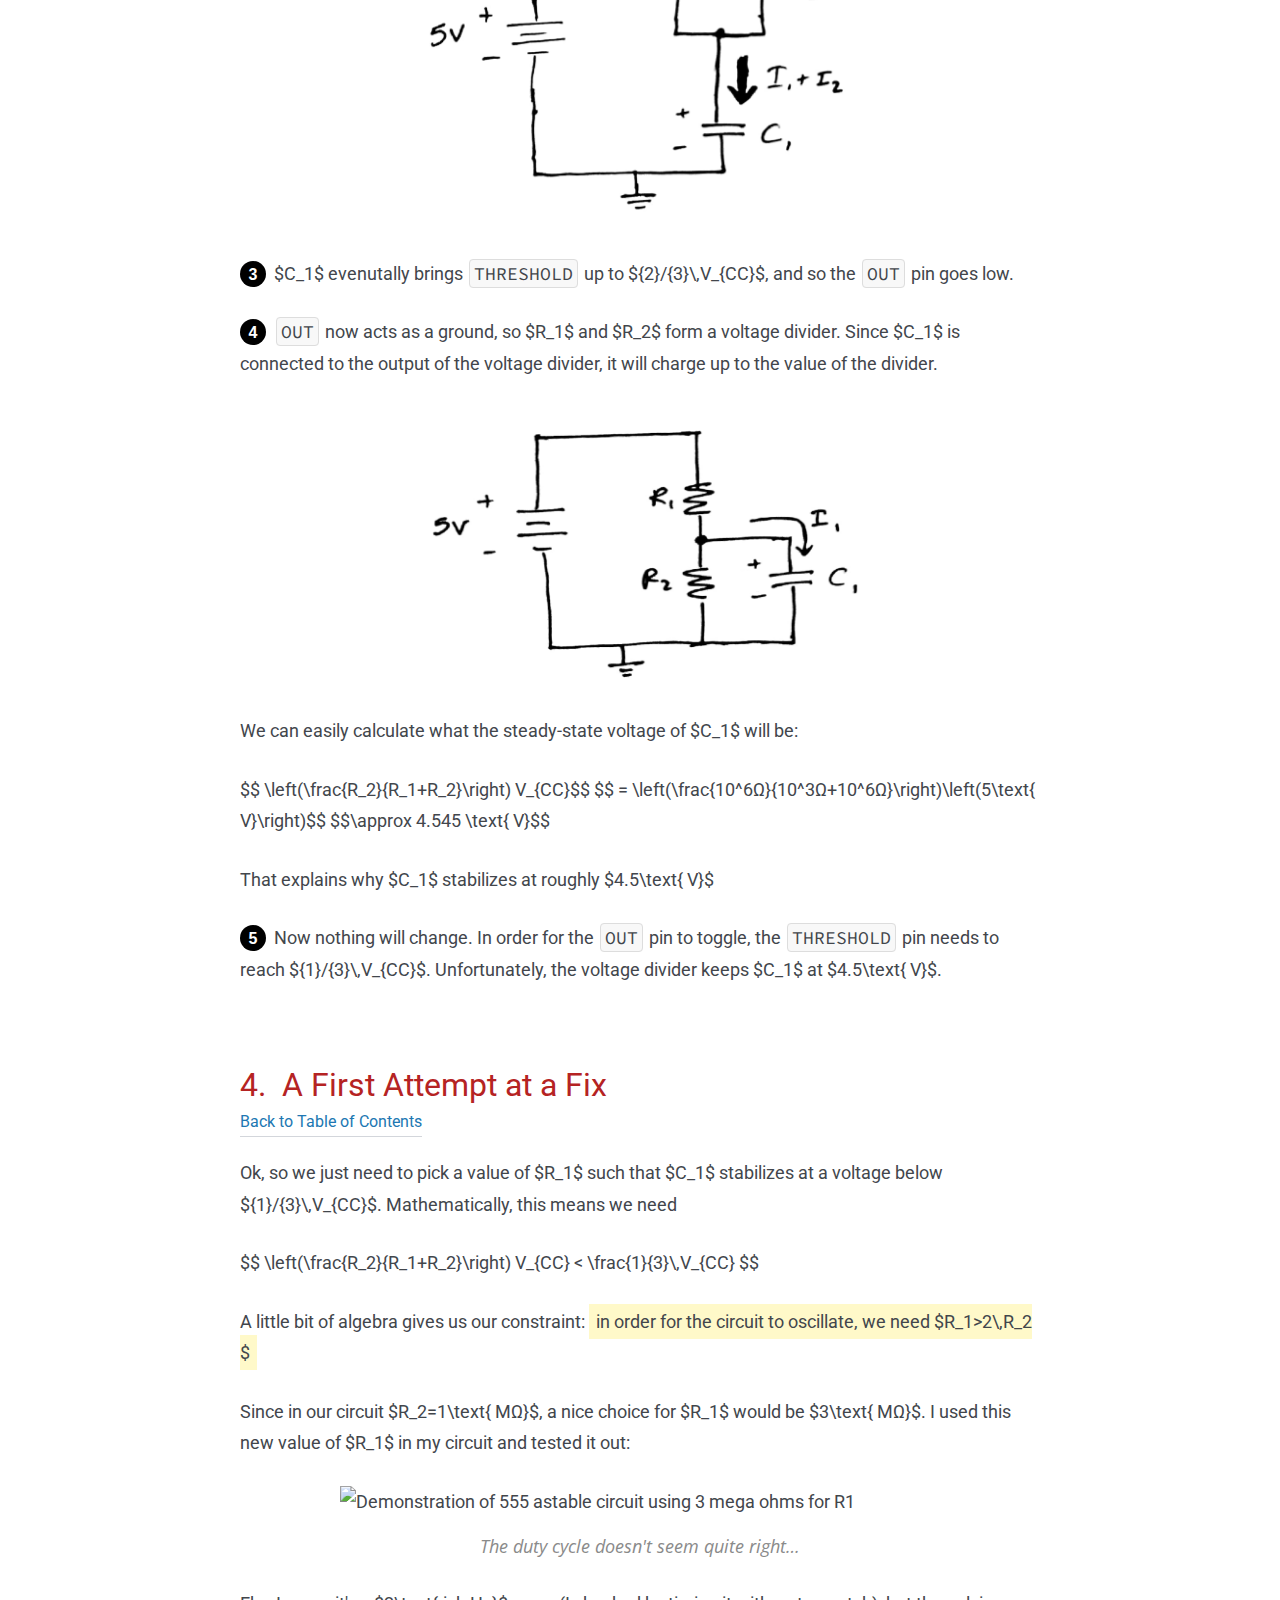
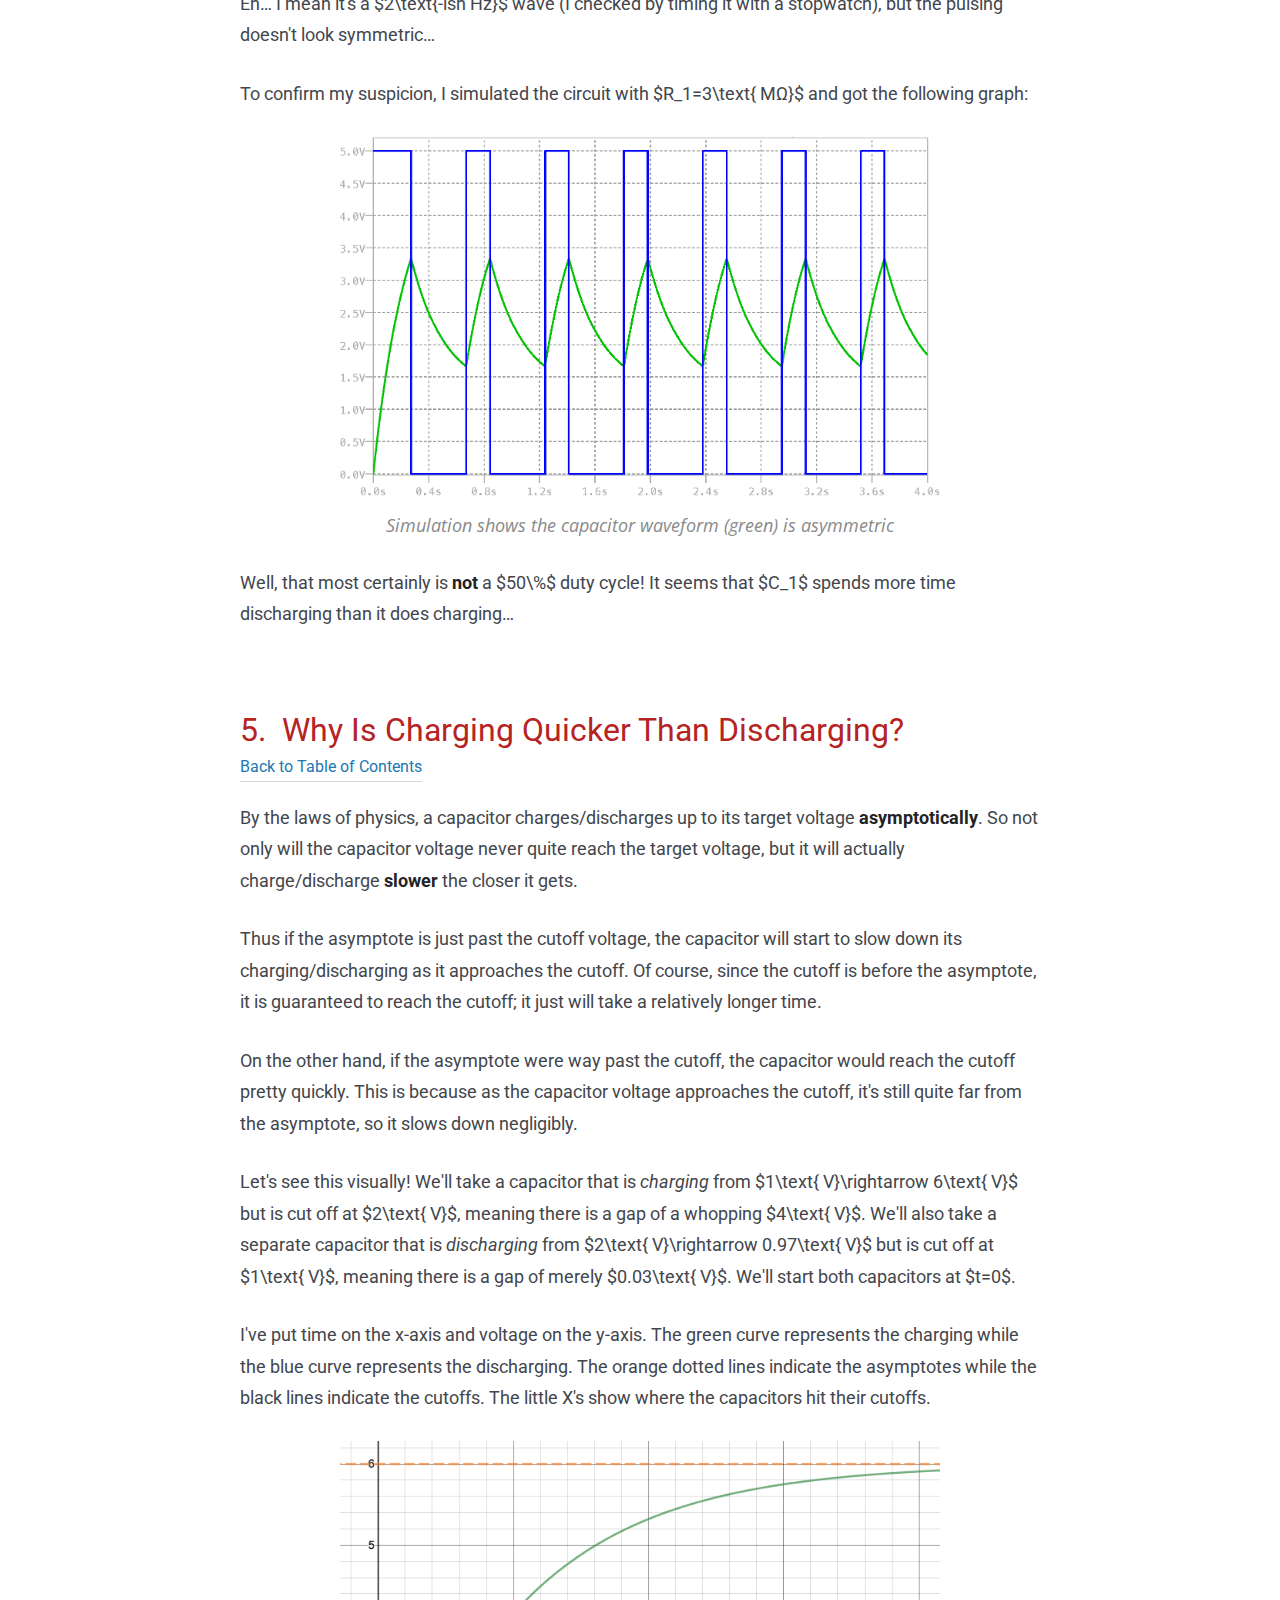
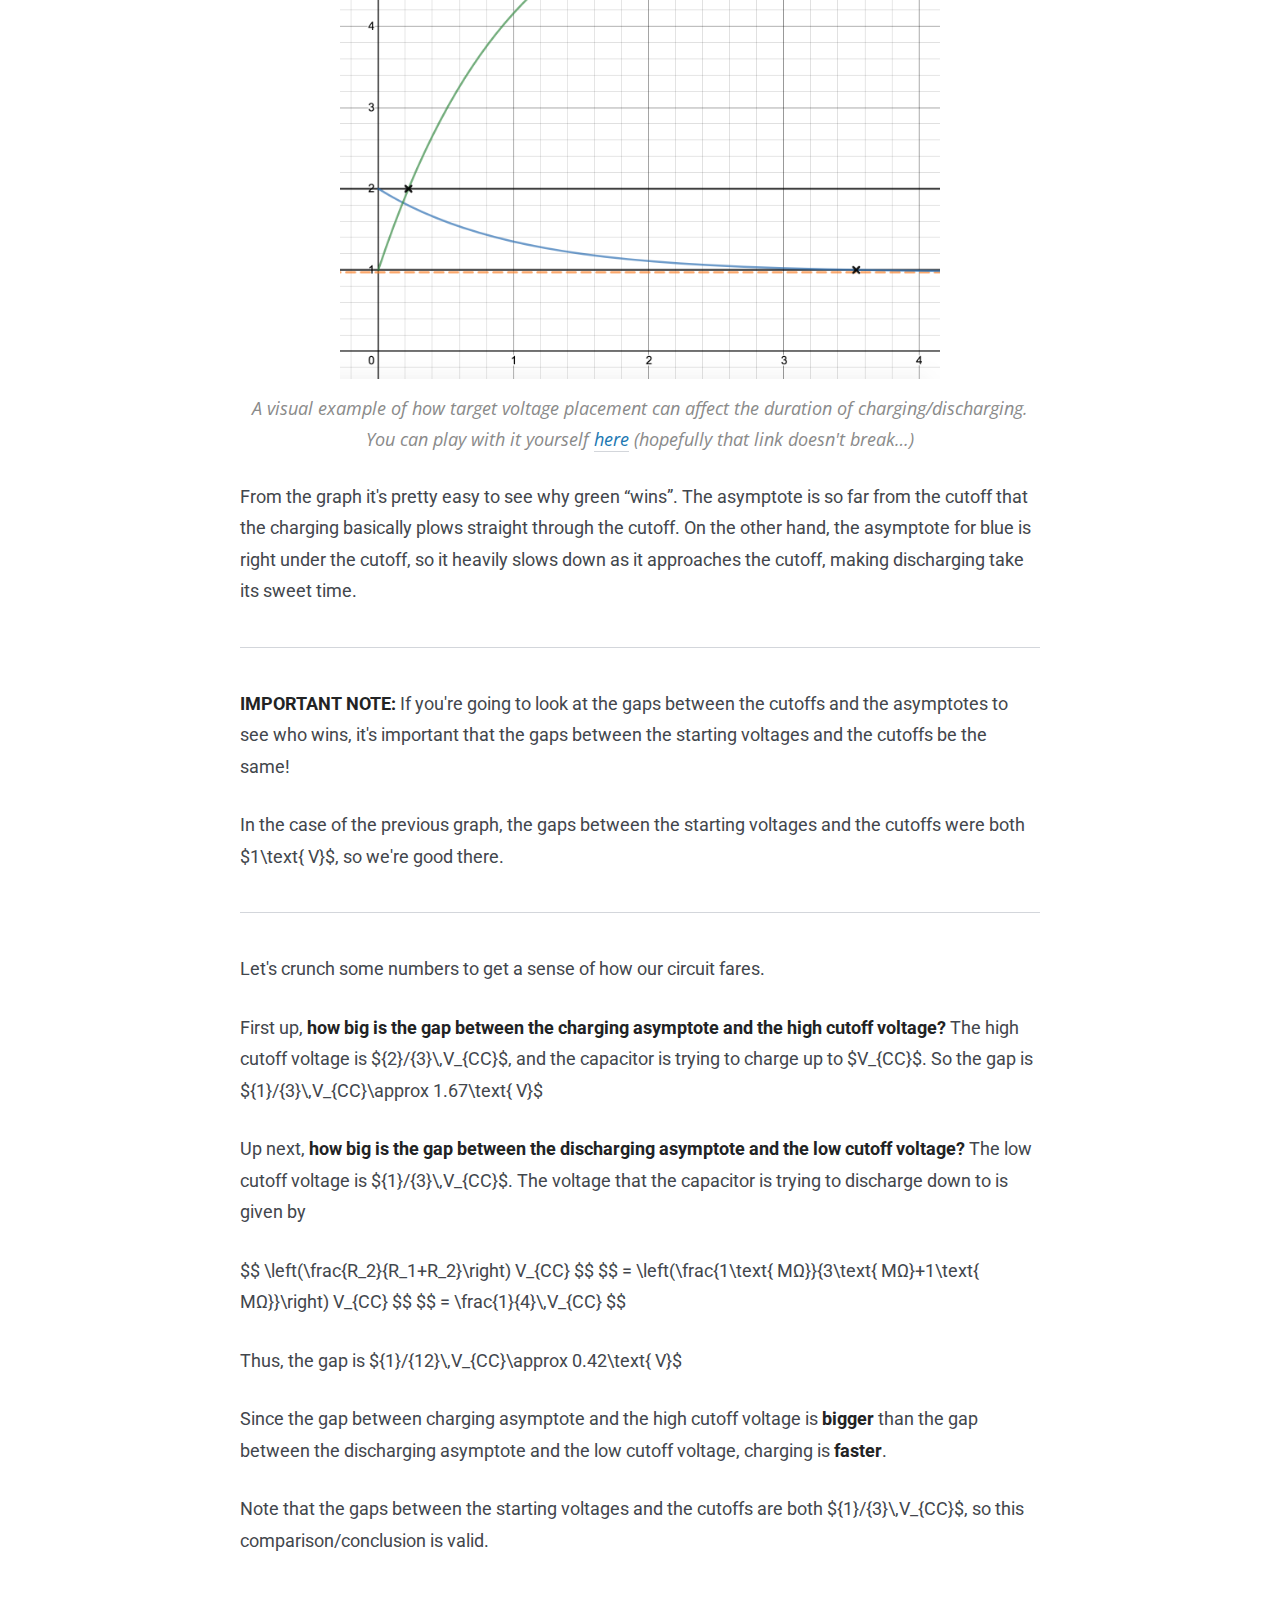
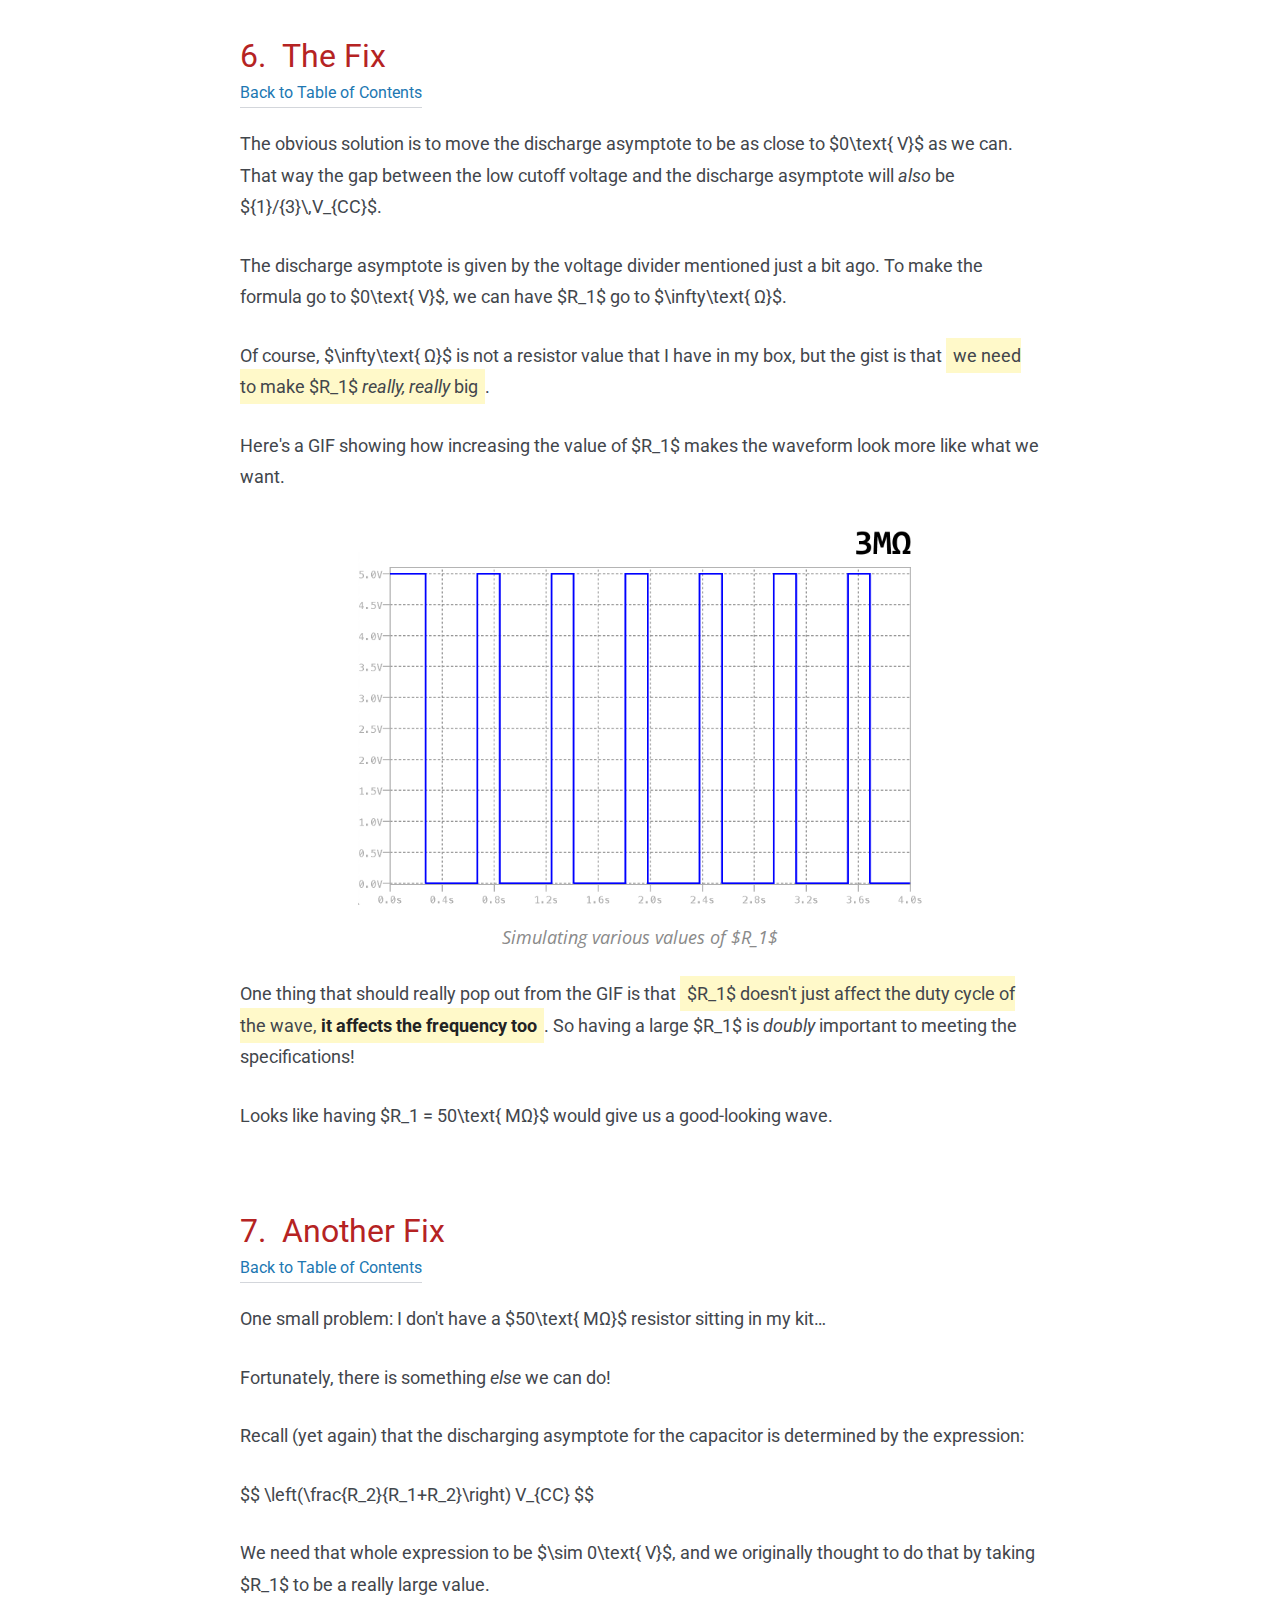
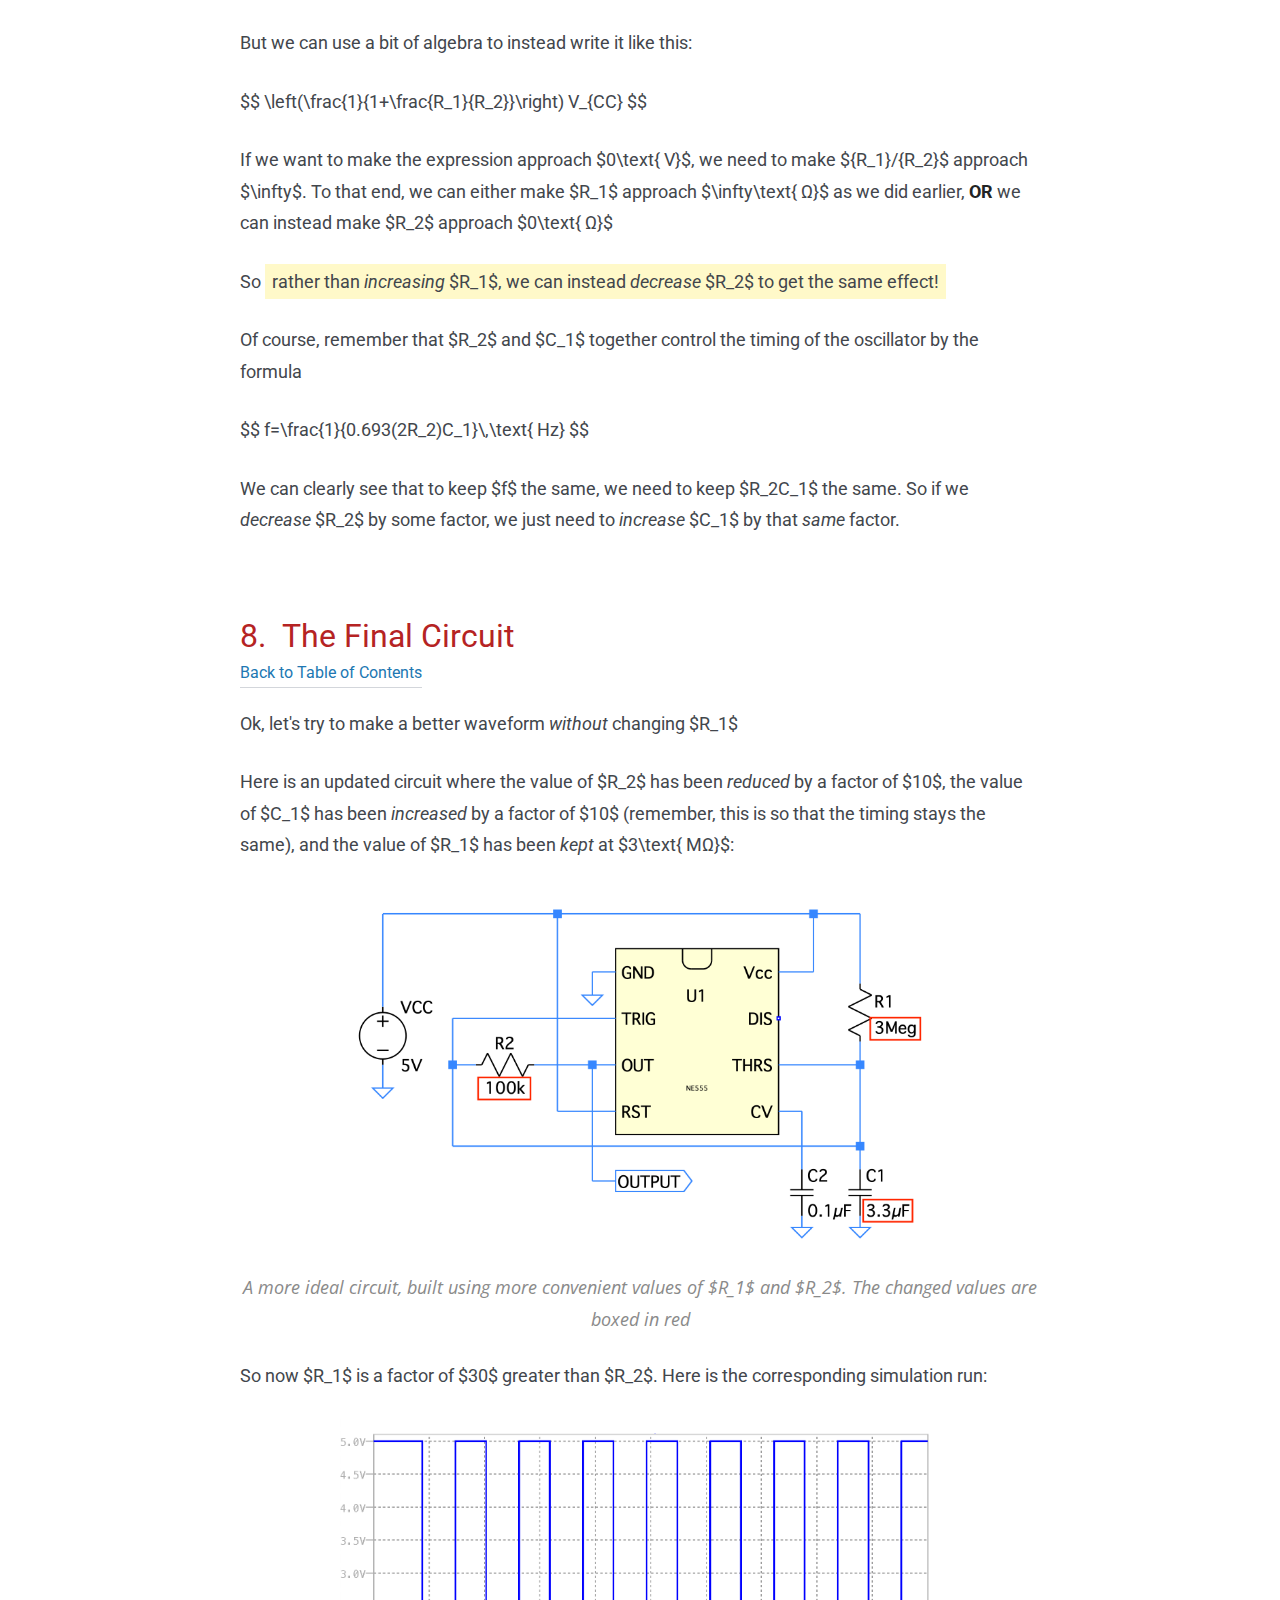
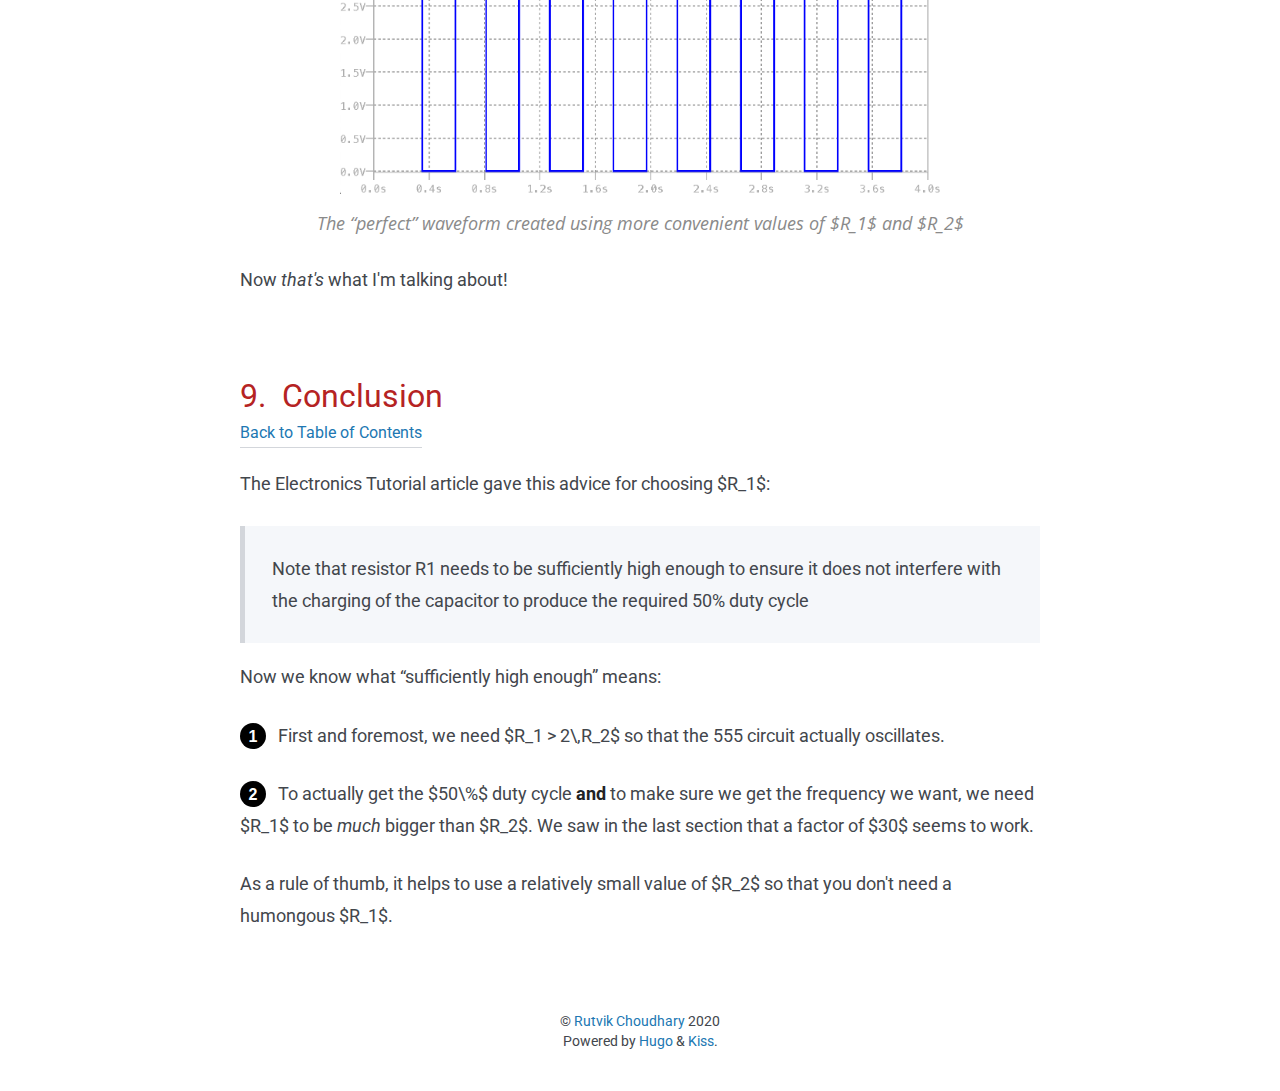
==== commit 7e25d047: "Rebuilding site Mon Jan  6 07:00:55 CST 2020" ====
--- a/555-r1/index.html
+++ b/555-r1/index.html
@@ -162,9 +162,11 @@
          alt="R1 and R2 forming a voltage divider that determines what voltage C1 charges to"/> 
 </figure>
 
-<p>We can easily calculate what the steady-state voltage of $C_1$ will be:
-$$ \left(\frac{R_2}{R_1+R_2}\right) V_{CC} = \left(\frac{10^6Ω}{10^3Ω+10^6Ω}\right)\left(5\text{ V}\right)\approx 4.545 \text{ V} $$
-That explains why $C_1$ stabilizes at roughly $4.5\text{ V}$</p>
+<p>We can easily calculate what the steady-state voltage of $C_1$ will be:</p>
+<p>$$ \left(\frac{R_2}{R_1+R_2}\right) V_{CC}$$
+$$ = \left(\frac{10^6Ω}{10^3Ω+10^6Ω}\right)\left(5\text{ V}\right)$$
+$$\approx 4.545 \text{ V}$$</p>
+<p>That explains why $C_1$ stabilizes at roughly $4.5\text{ V}$</p>
 <p><span class="num-circle">5</span>Now nothing will change. In order for the <code>OUT</code> pin to toggle, the <code>THRESHOLD</code> pin needs to reach ${1}/{3}\,V_{CC}$. Unfortunately, the voltage divider keeps $C_1$ at $4.5\text{ V}$.</p>
 <h1 id="a-first-attempt-at-a-fix">A First Attempt at a Fix</h1>
 <p>Ok, so we just need to pick a value of $R_1$ such that $C_1$ stabilizes at a voltage below ${1}/{3}\,V_{CC}$. Mathematically, this means we need</p>
@@ -209,7 +211,9 @@
 <p>Let's crunch some numbers to get a sense of how our circuit fares.</p>
 <p>First up, <strong>how big is the gap between the charging asymptote and the high cutoff voltage?</strong> The high cutoff voltage is ${2}/{3}\,V_{CC}$, and the capacitor is trying to charge up to $V_{CC}$. So the gap is ${1}/{3}\,V_{CC}\approx 1.67\text{ V}$</p>
 <p>Up next, <strong>how big is the gap between the discharging asymptote and the low cutoff voltage?</strong> The low cutoff voltage is ${1}/{3}\,V_{CC}$. The voltage that the capacitor is trying to discharge down to is given by</p>
-<p>$$ \left(\frac{R_2}{R_1+R_2}\right) V_{CC} = \left(\frac{1\text{ MΩ}}{3\text{ MΩ}+1\text{ MΩ}}\right) V_{CC} = \frac{1}{4}\,V_{CC} $$</p>
+<p>$$ \left(\frac{R_2}{R_1+R_2}\right) V_{CC} $$
+$$ = \left(\frac{1\text{ MΩ}}{3\text{ MΩ}+1\text{ MΩ}}\right) V_{CC} $$
+$$ = \frac{1}{4}\,V_{CC} $$</p>
 <p>Thus, the gap is ${1}/{12}\,V_{CC}\approx 0.42\text{ V}$</p>
 <p>Since the gap between charging asymptote and the high cutoff voltage is <strong>bigger</strong> than the gap between the discharging asymptote and the low cutoff voltage, charging is <strong>faster</strong>.</p>
 <p>Note that the gaps between the starting voltages and the cutoffs are both ${1}/{3}\,V_{CC}$, so this comparison/conclusion is valid.</p>
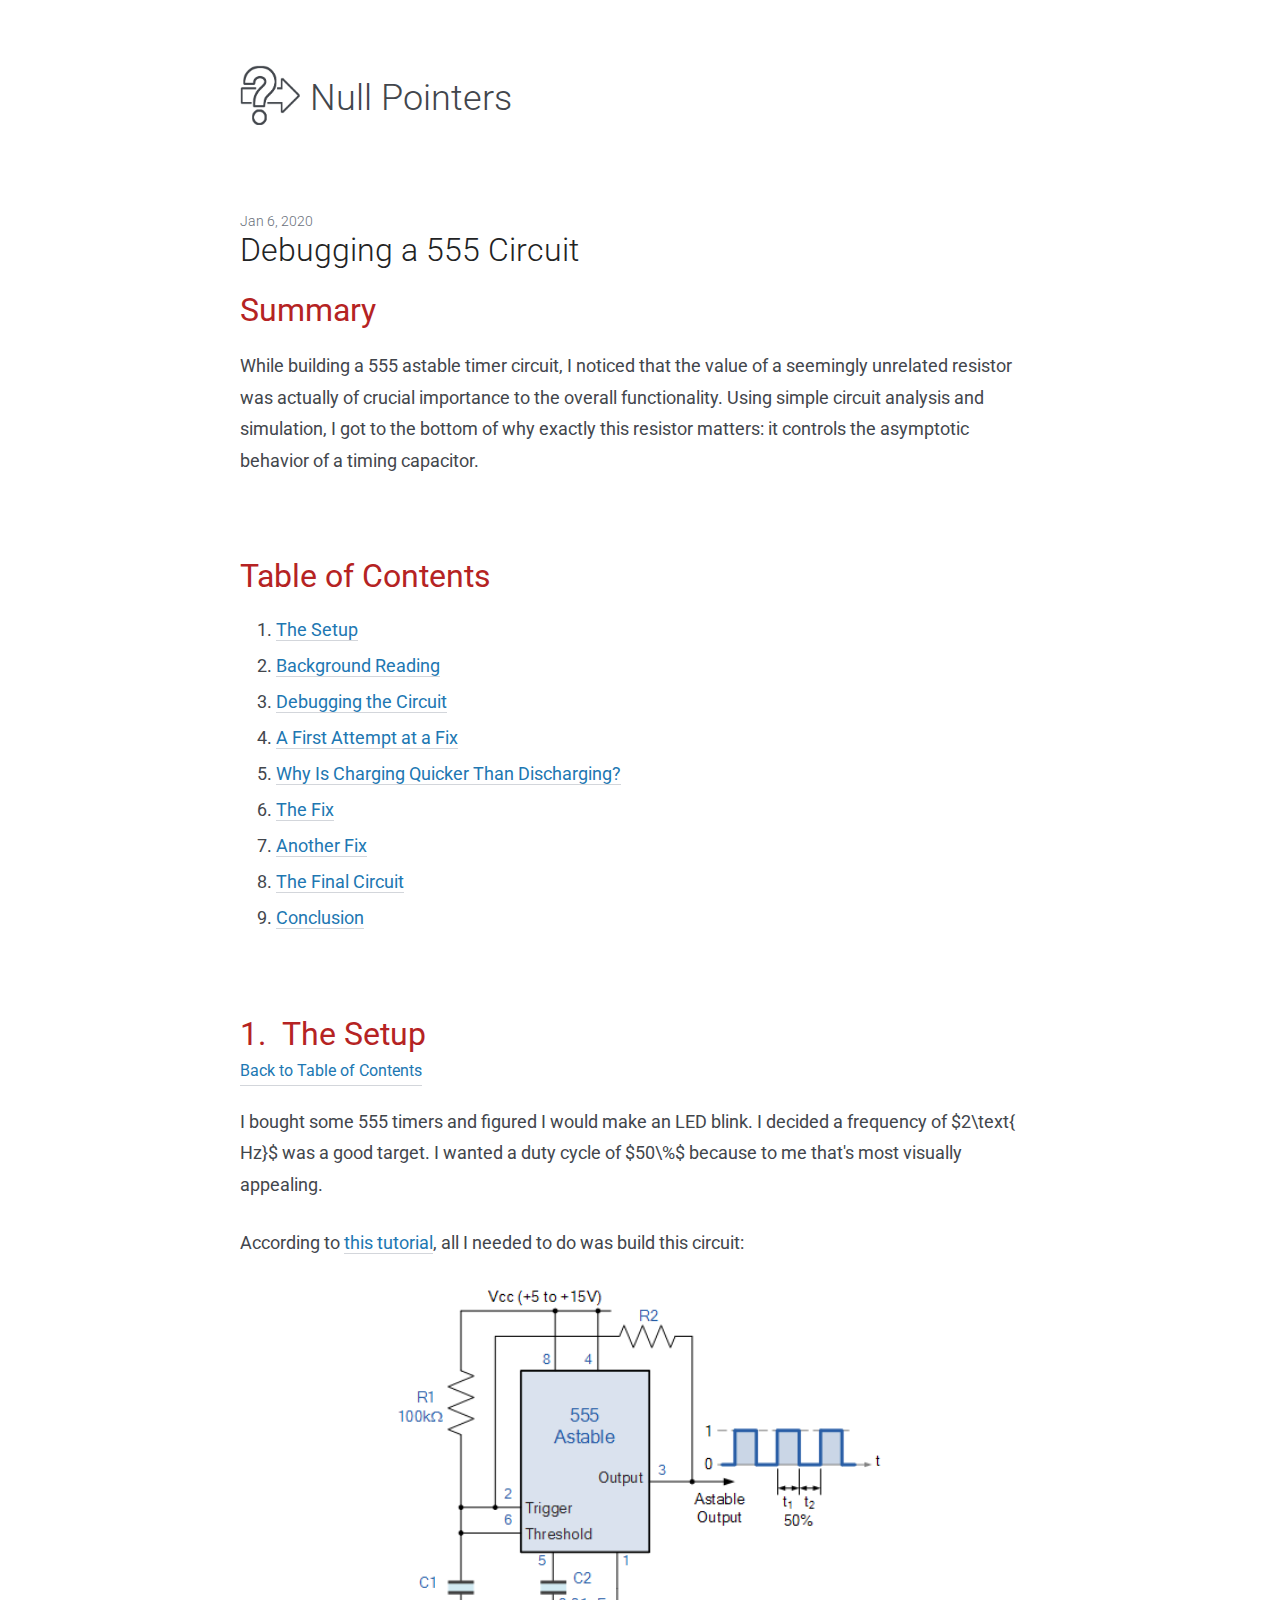
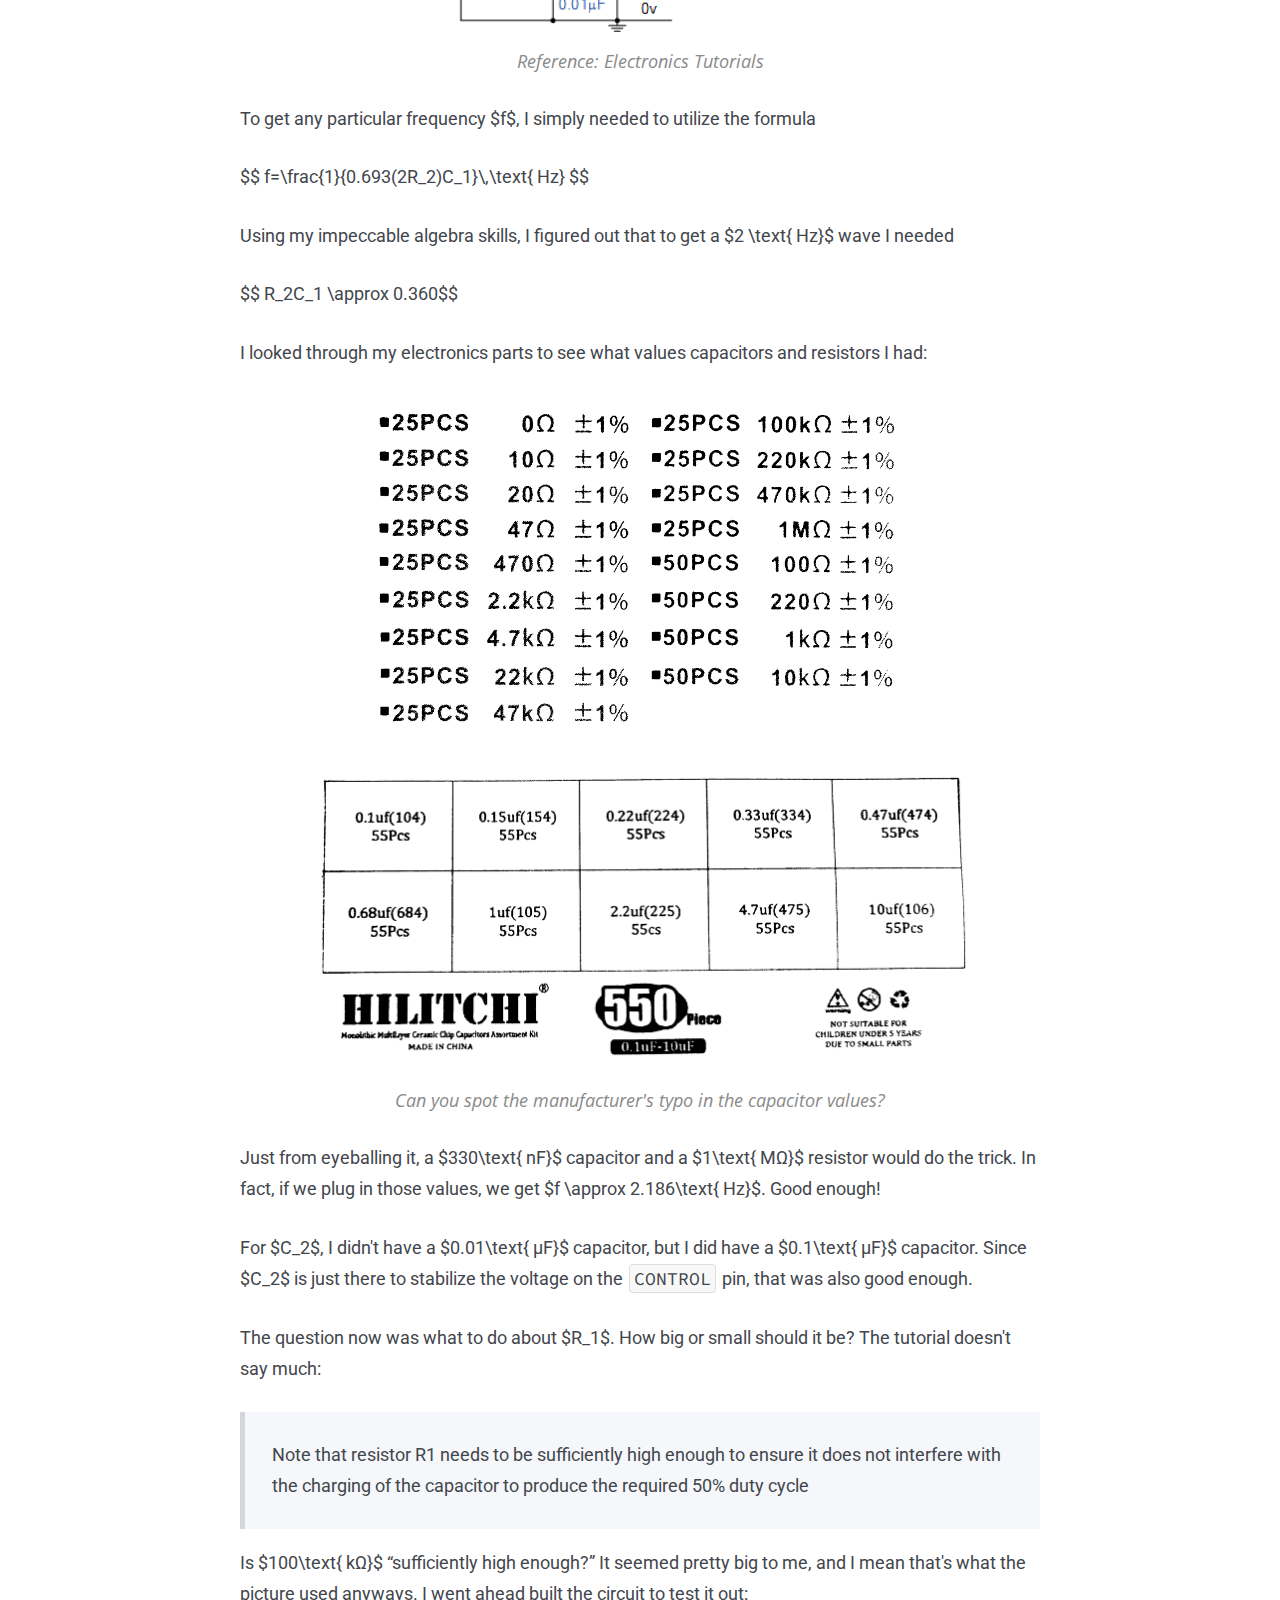
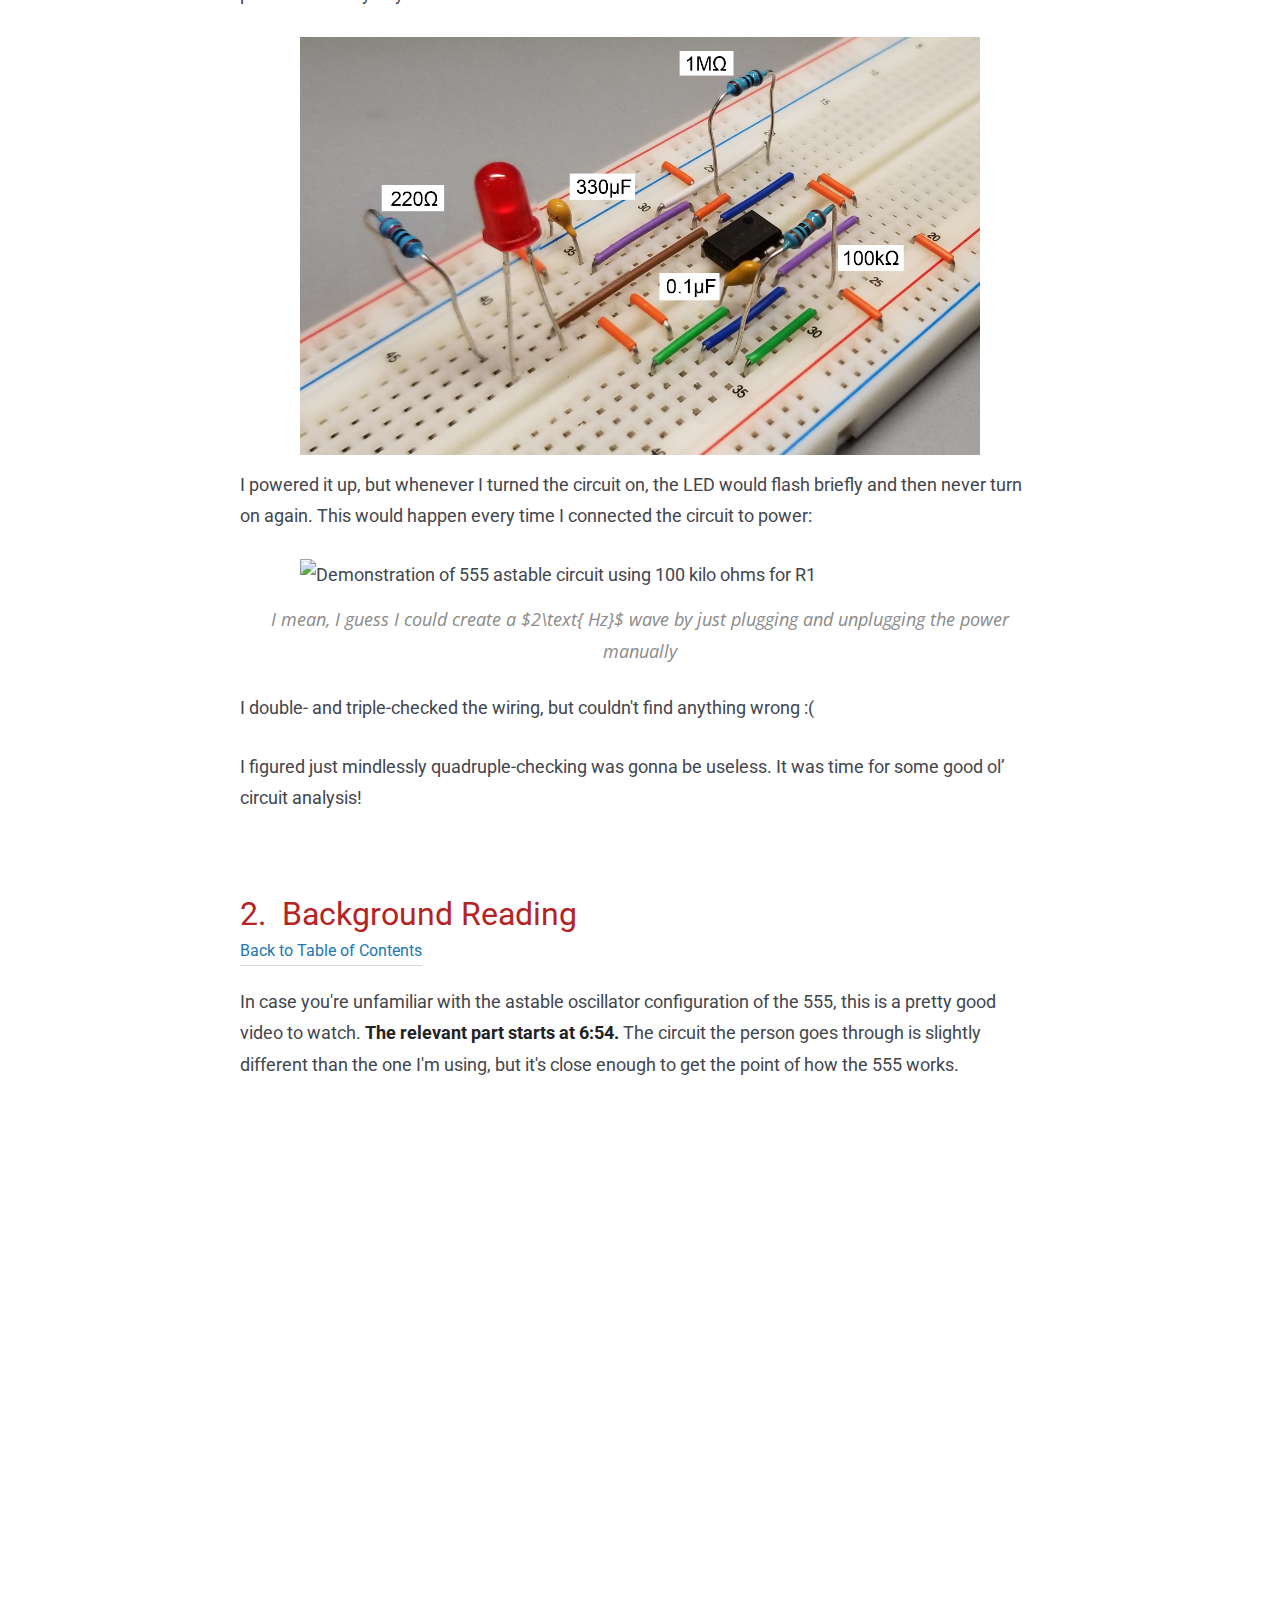
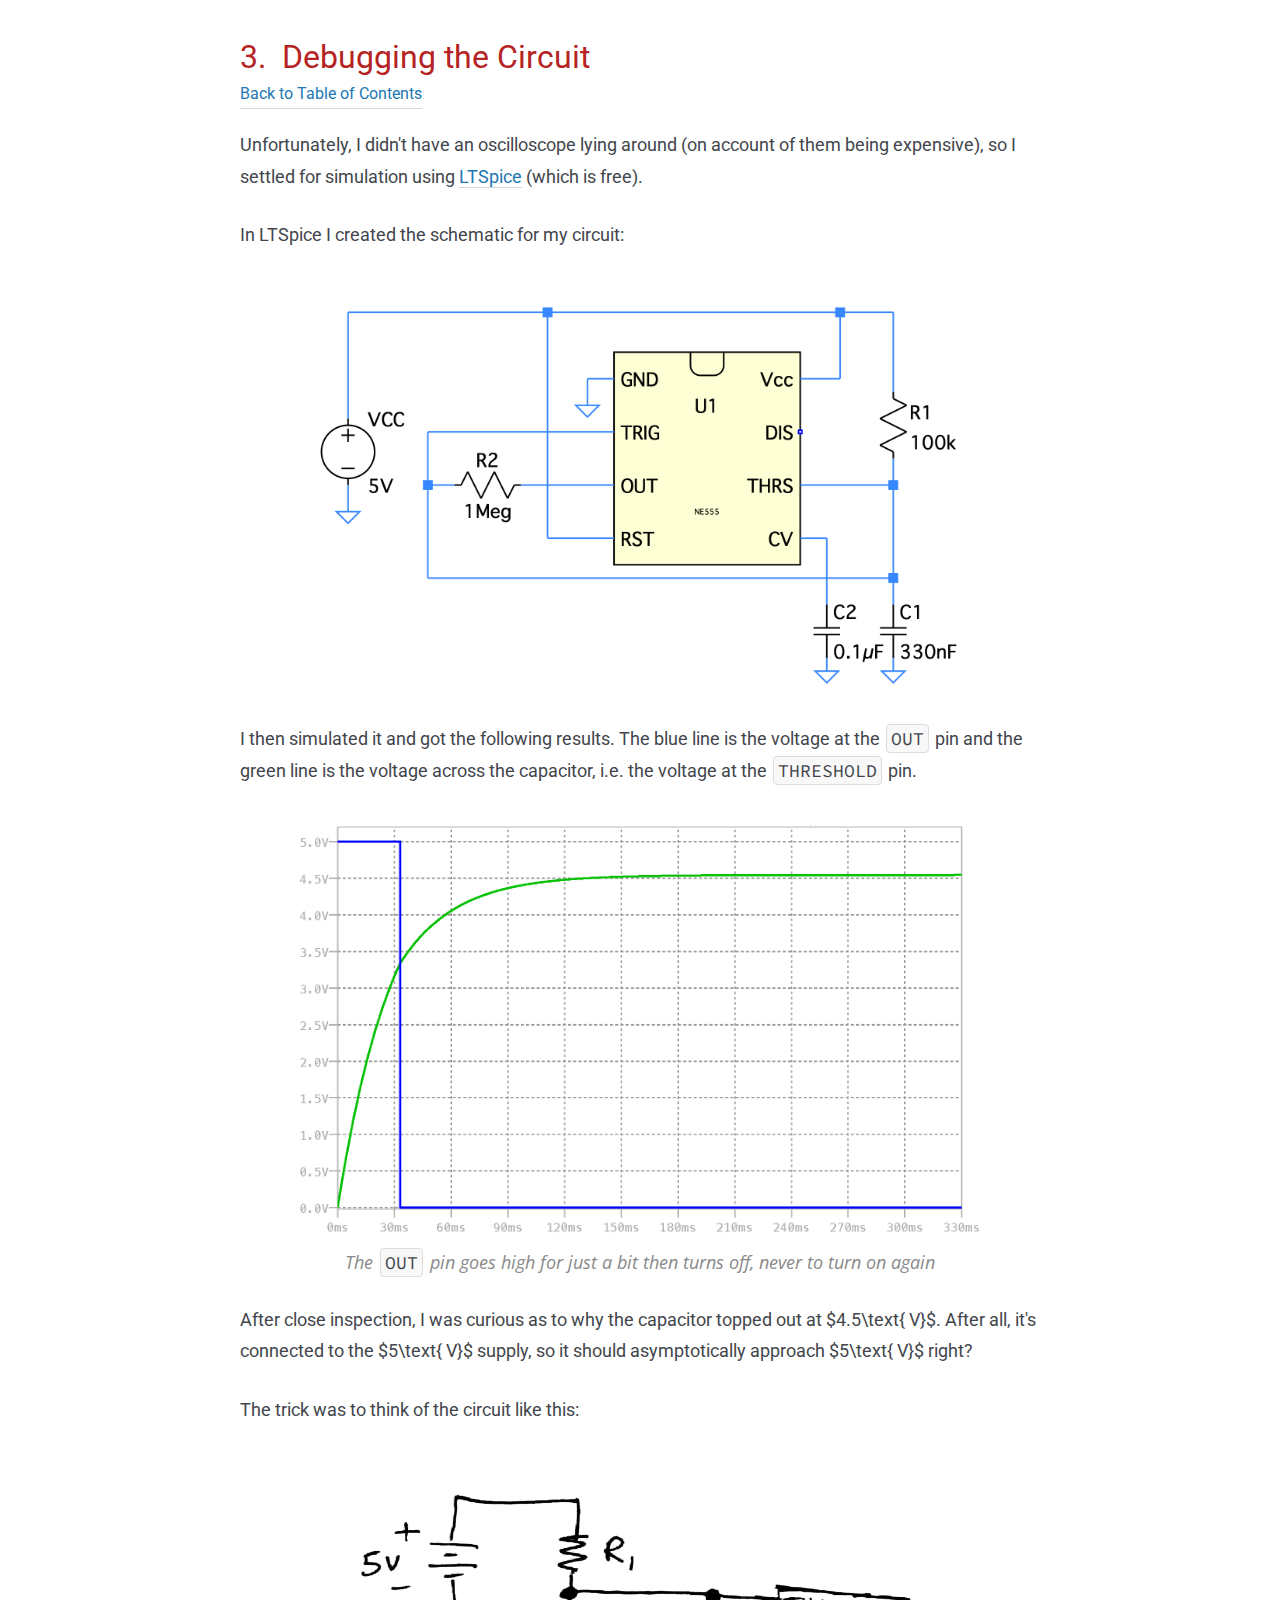
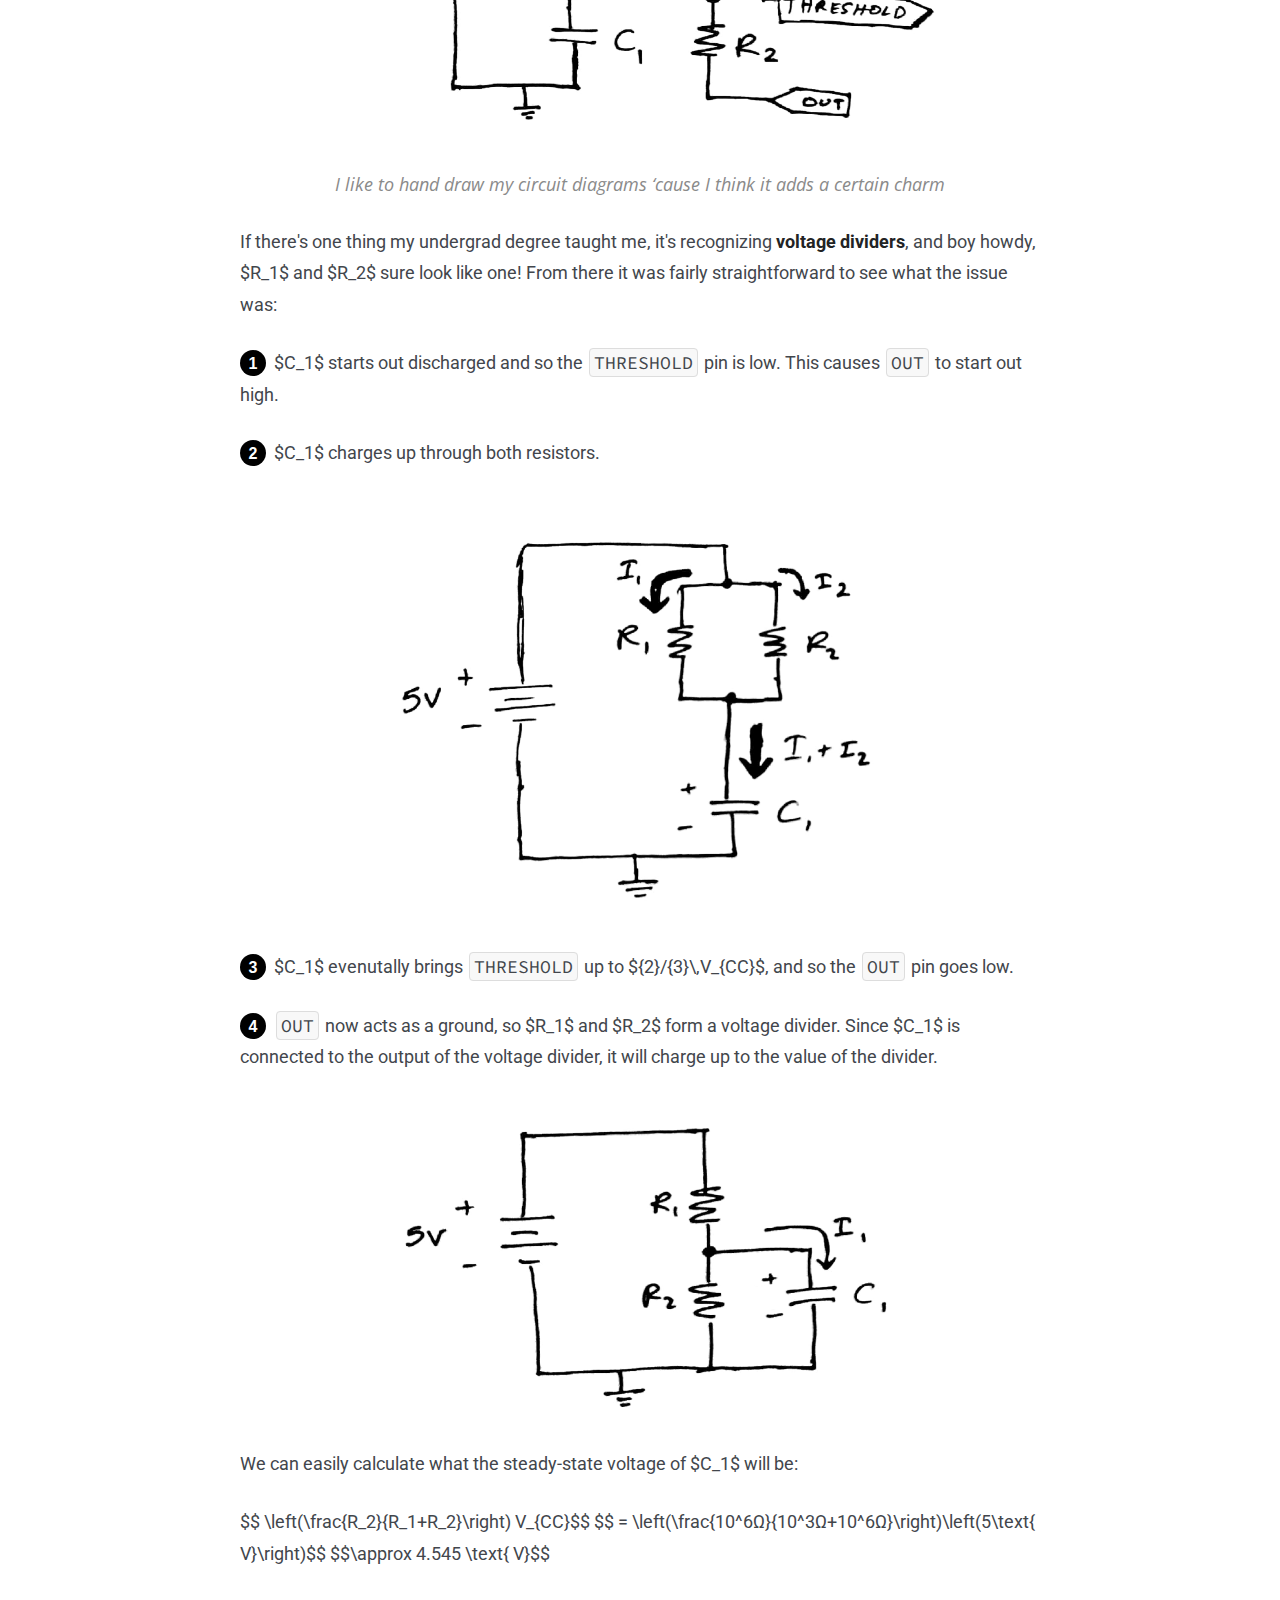
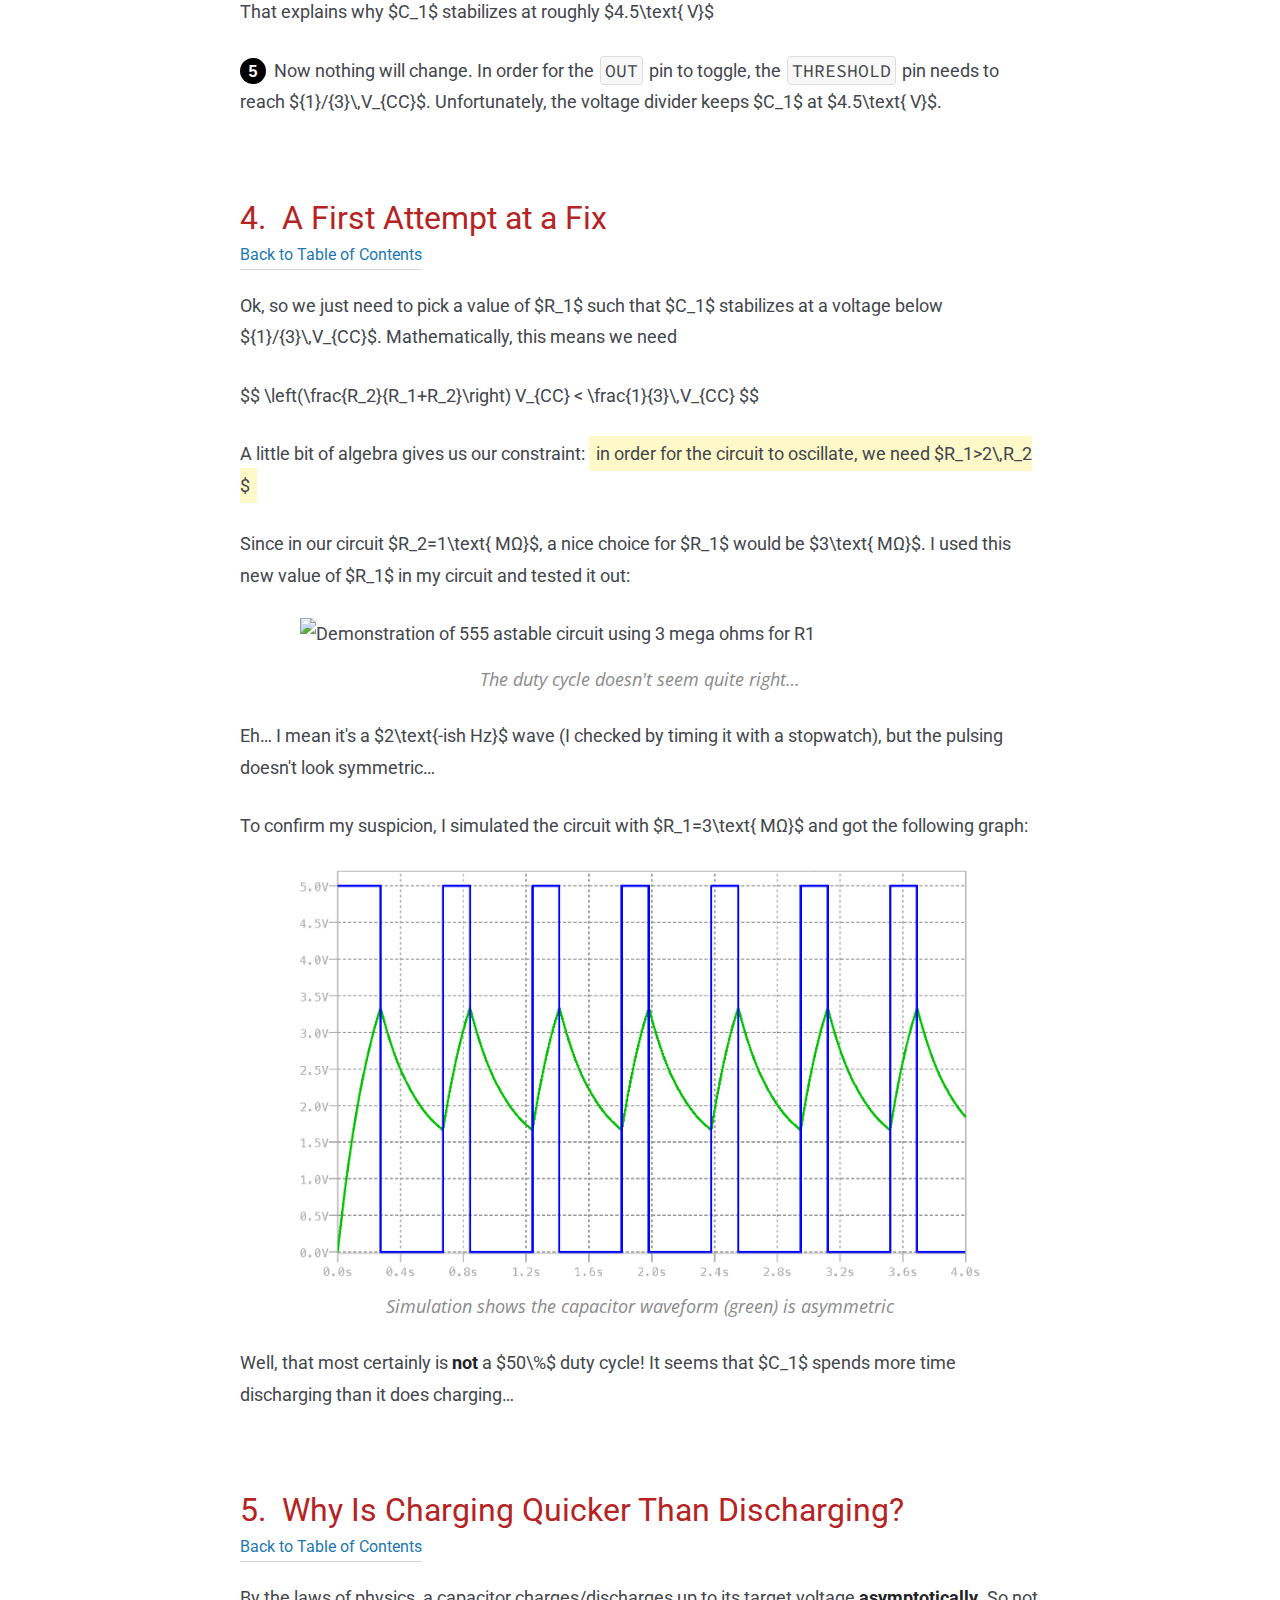
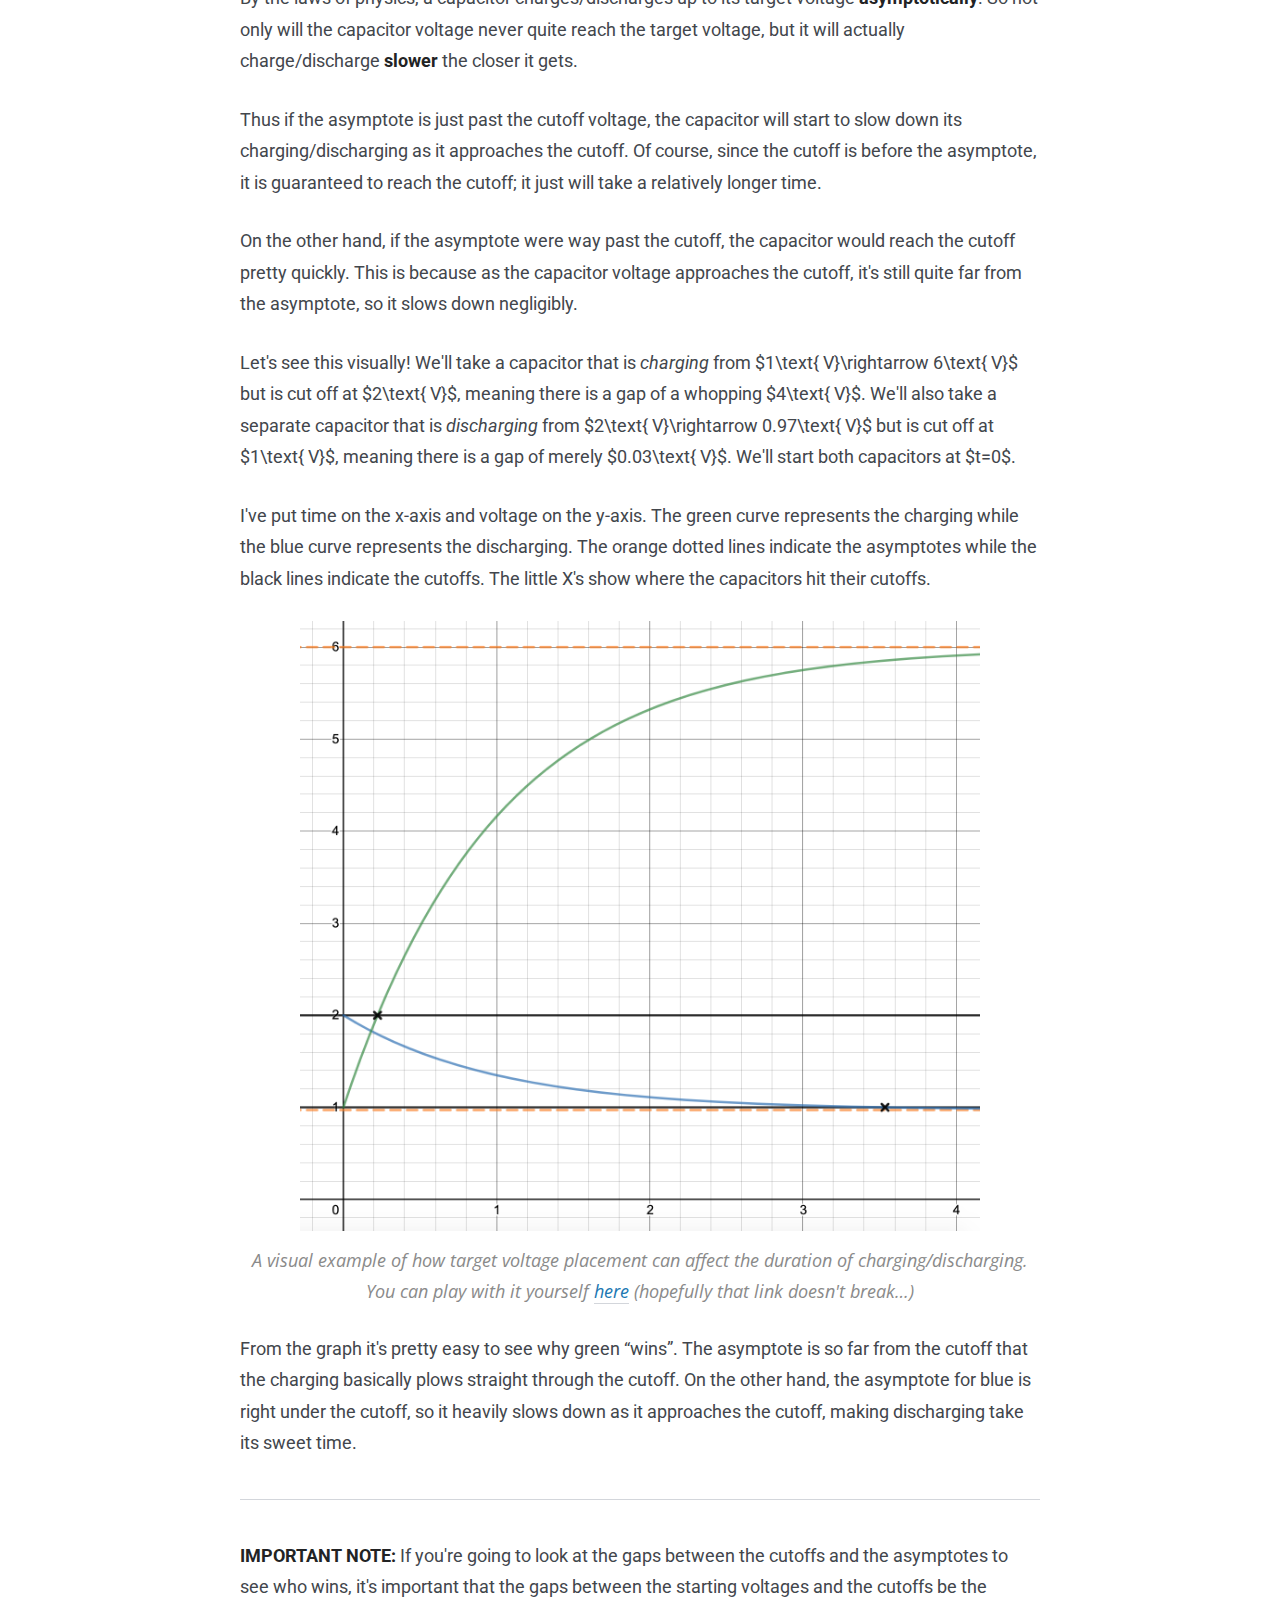
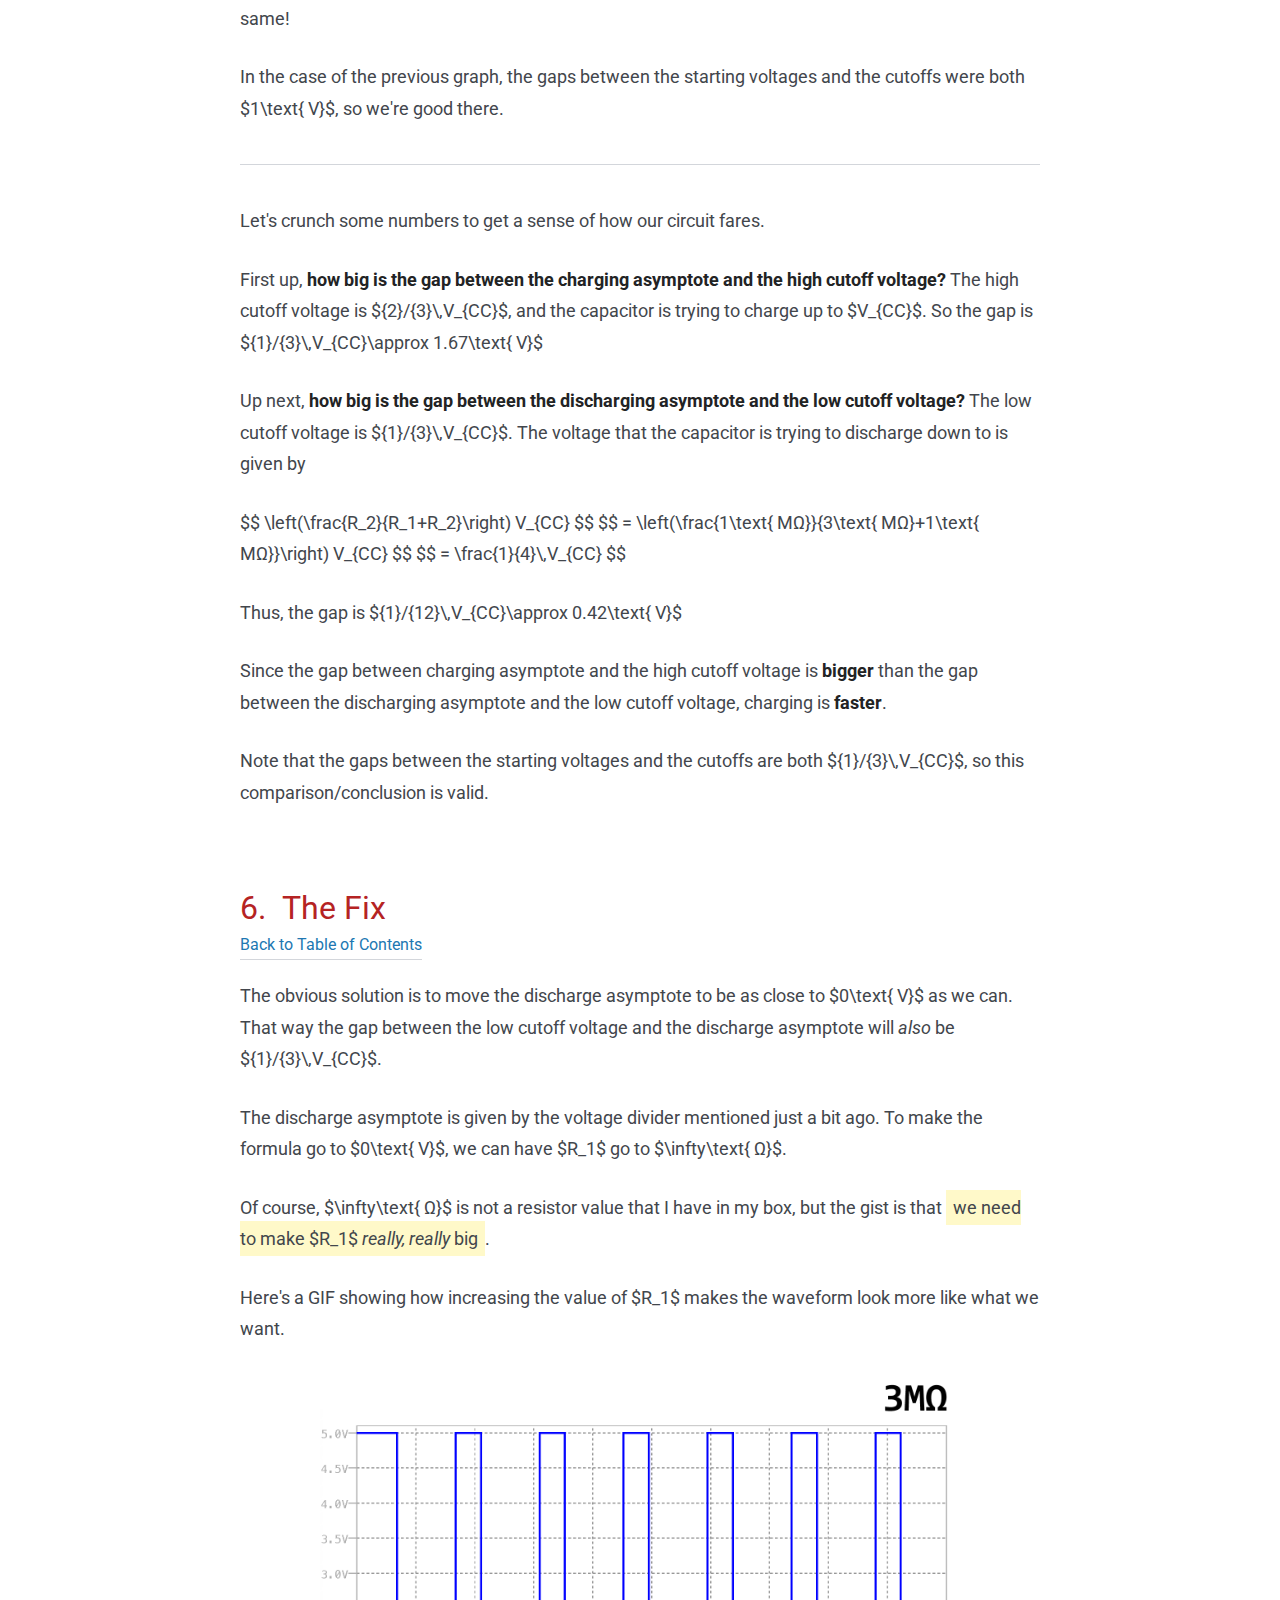
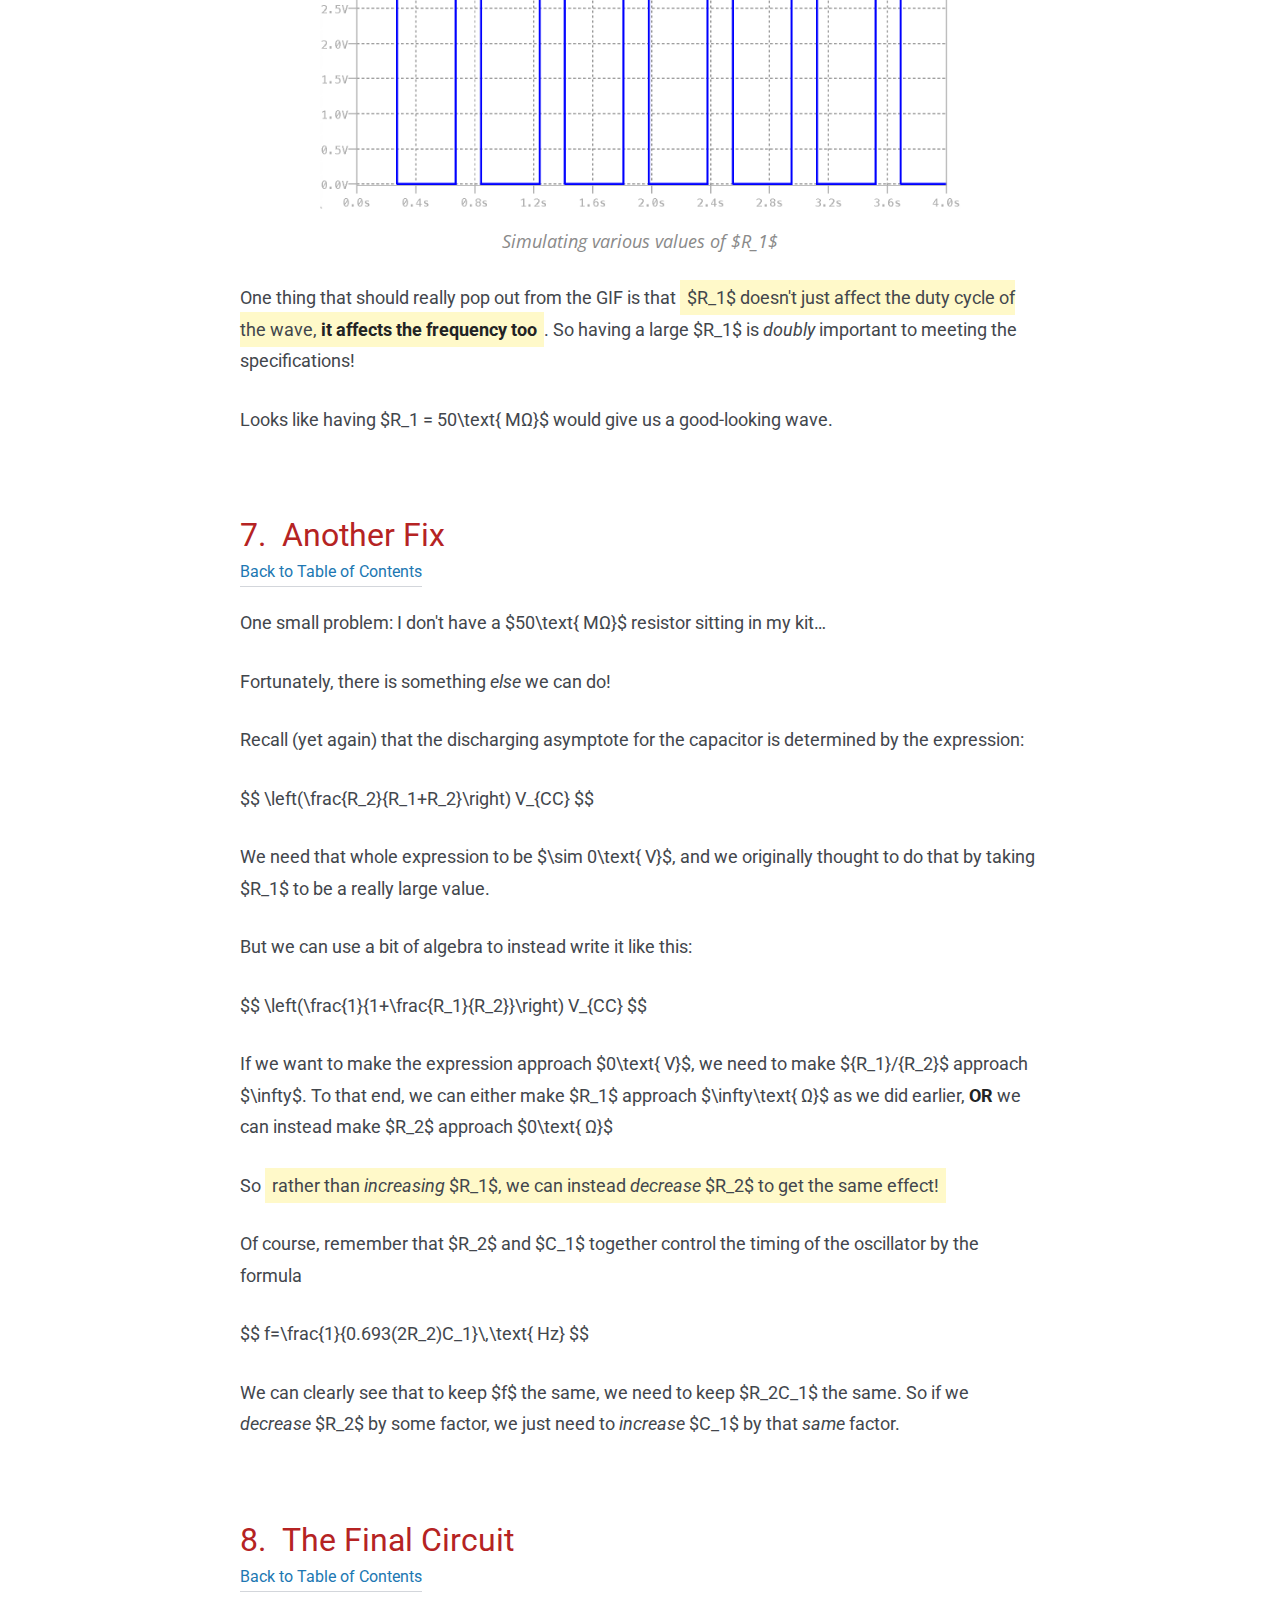
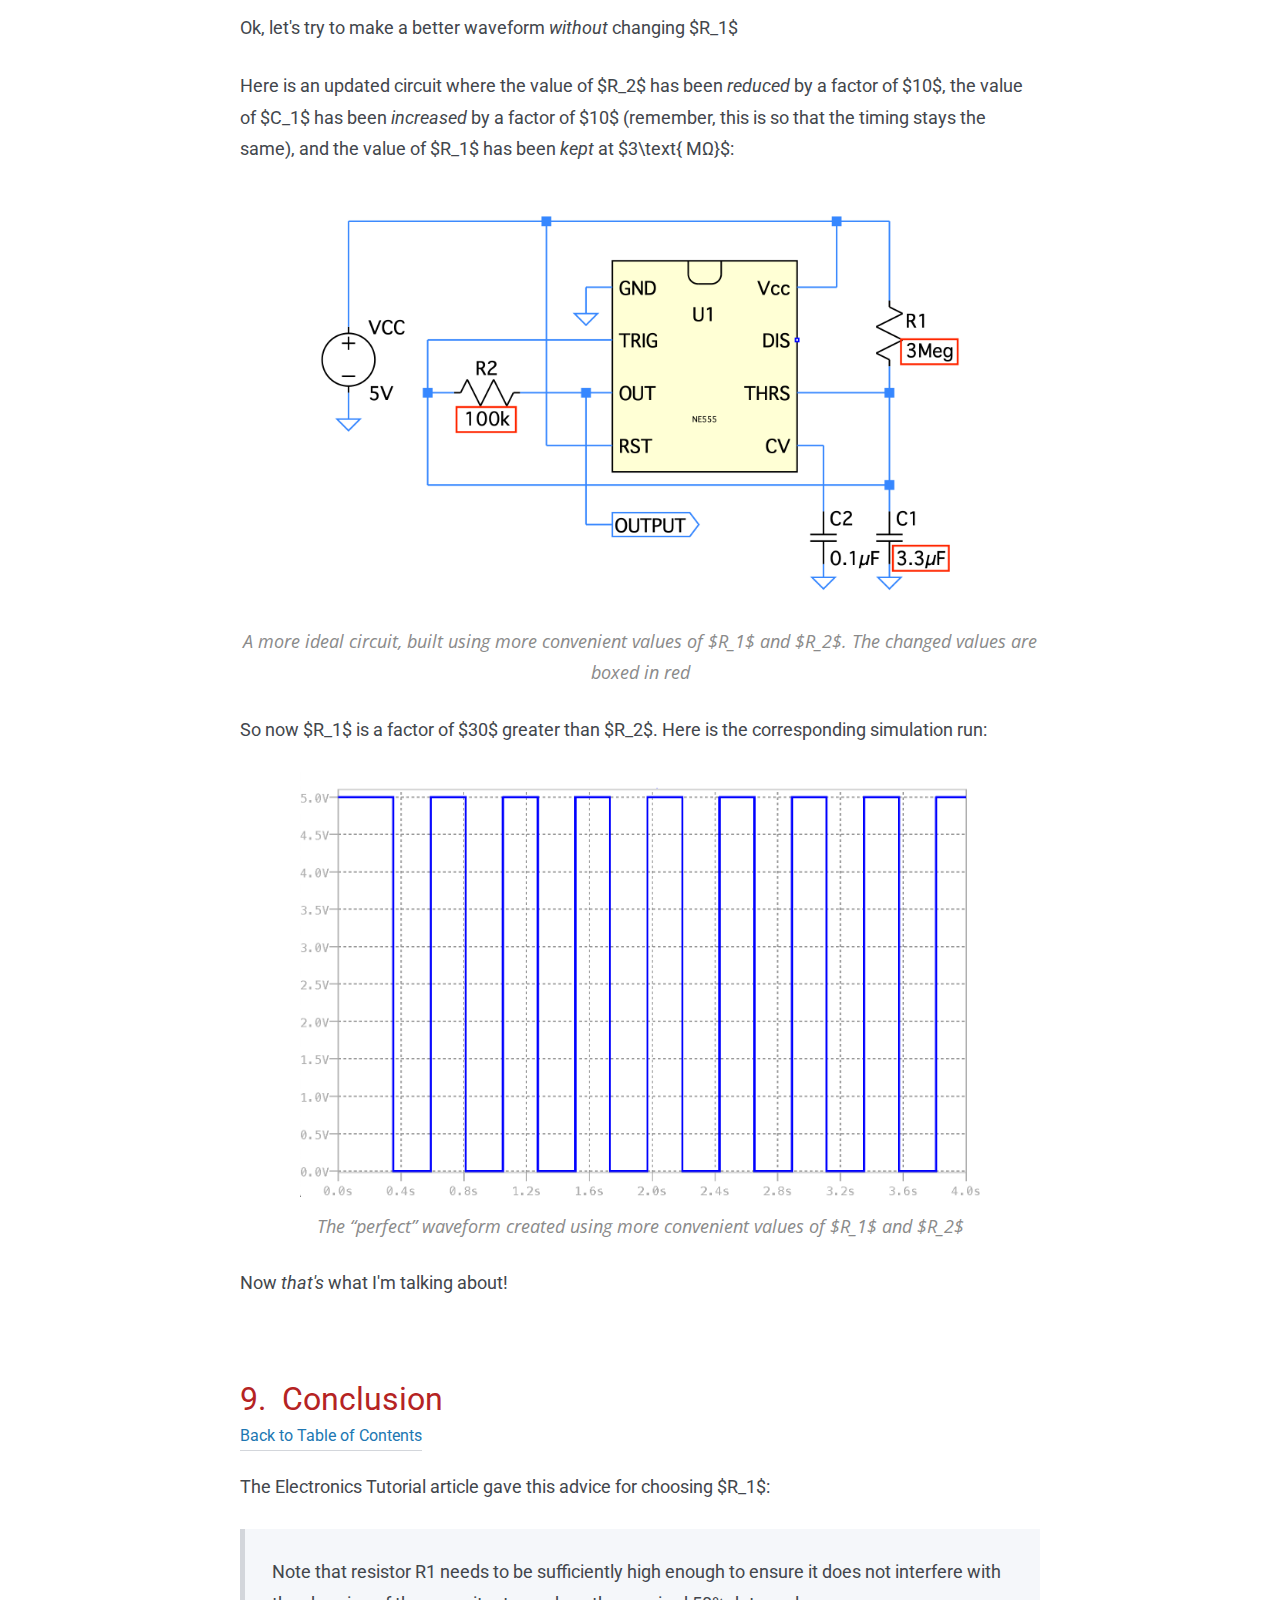
==== commit 27b07180: "Rebuilding site Mon Jan  6 08:21:54 CST 2020" ====
--- a/555-r1/index.html
+++ b/555-r1/index.html
@@ -65,7 +65,19 @@
       <h1 id="summary">Summary</h1>
       <p>While building a 555 astable timer circuit, I noticed that the value of a seemingly unrelated resistor was actually of crucial importance to the overall functionality. Using simple circuit analysis and simulation, I got to the bottom of why exactly this resistor matters: it controls the asymptotic behavior of a timing capacitor.</p>
       <h1 id="toc">Table of Contents</h1>
-      <nav id="TableOfContents"></nav>
+      <nav id="TableOfContents">
+  <ol>
+    <li><a href="#the-setup">The Setup</a></li>
+    <li><a href="#background-reading">Background Reading</a></li>
+    <li><a href="#debugging-the-circuit">Debugging the Circuit</a></li>
+    <li><a href="#a-first-attempt-at-a-fix">A First Attempt at a Fix</a></li>
+    <li><a href="#why-is-charging-quicker-than-discharging">Why Is Charging Quicker Than Discharging?</a></li>
+    <li><a href="#the-fix">The Fix</a></li>
+    <li><a href="#another-fix">Another Fix</a></li>
+    <li><a href="#the-final-circuit">The Final Circuit</a></li>
+    <li><a href="#conclusion">Conclusion</a></li>
+  </ol>
+</nav>
       <h1 id="the-setup">The Setup</h1>
 <p>I bought some 555 timers and figured I would make an LED blink. I decided a frequency of $2\text{ Hz}$ was a good target. I wanted a duty cycle of $50\%$ because to me that's most visually appealing.</p>
 <p>According to <a href="https://www.electronics-tutorials.ws/waveforms/555_oscillator.html">this tutorial</a>, all I needed to do was build this circuit:</p>
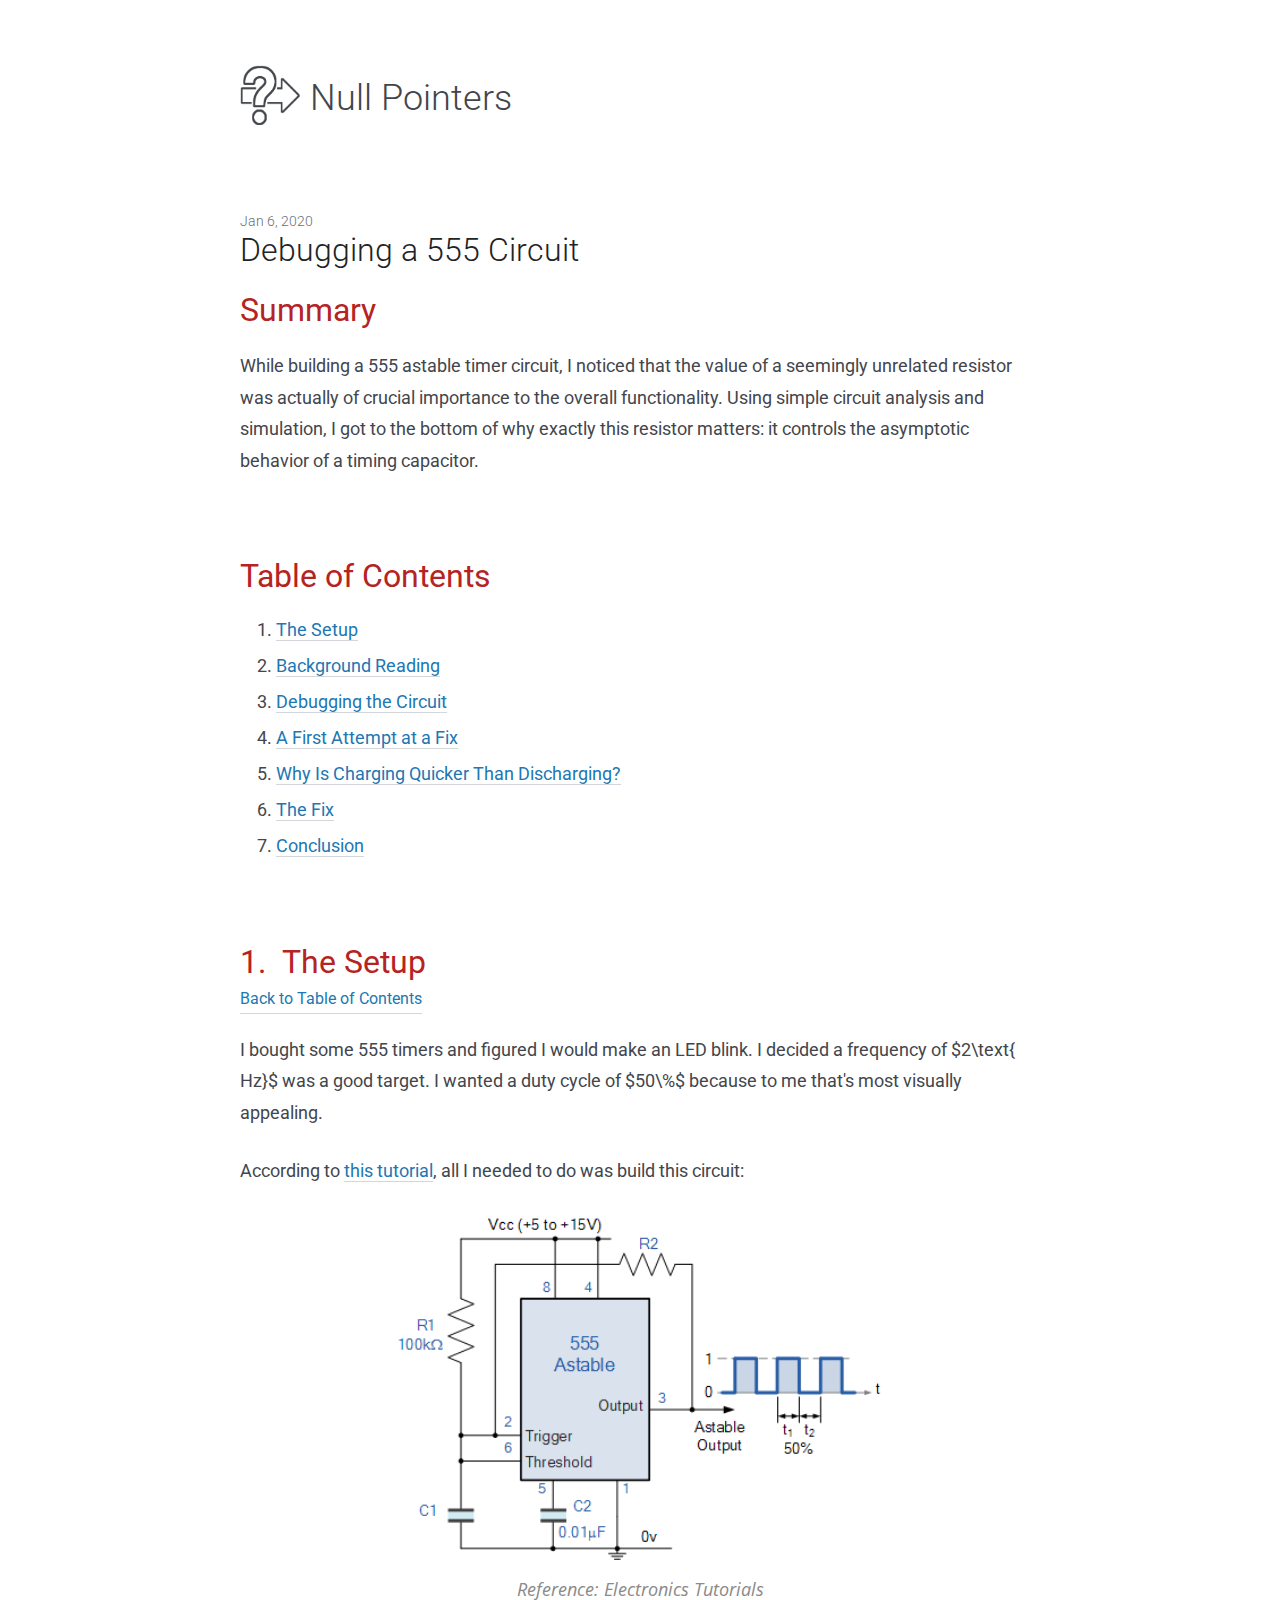
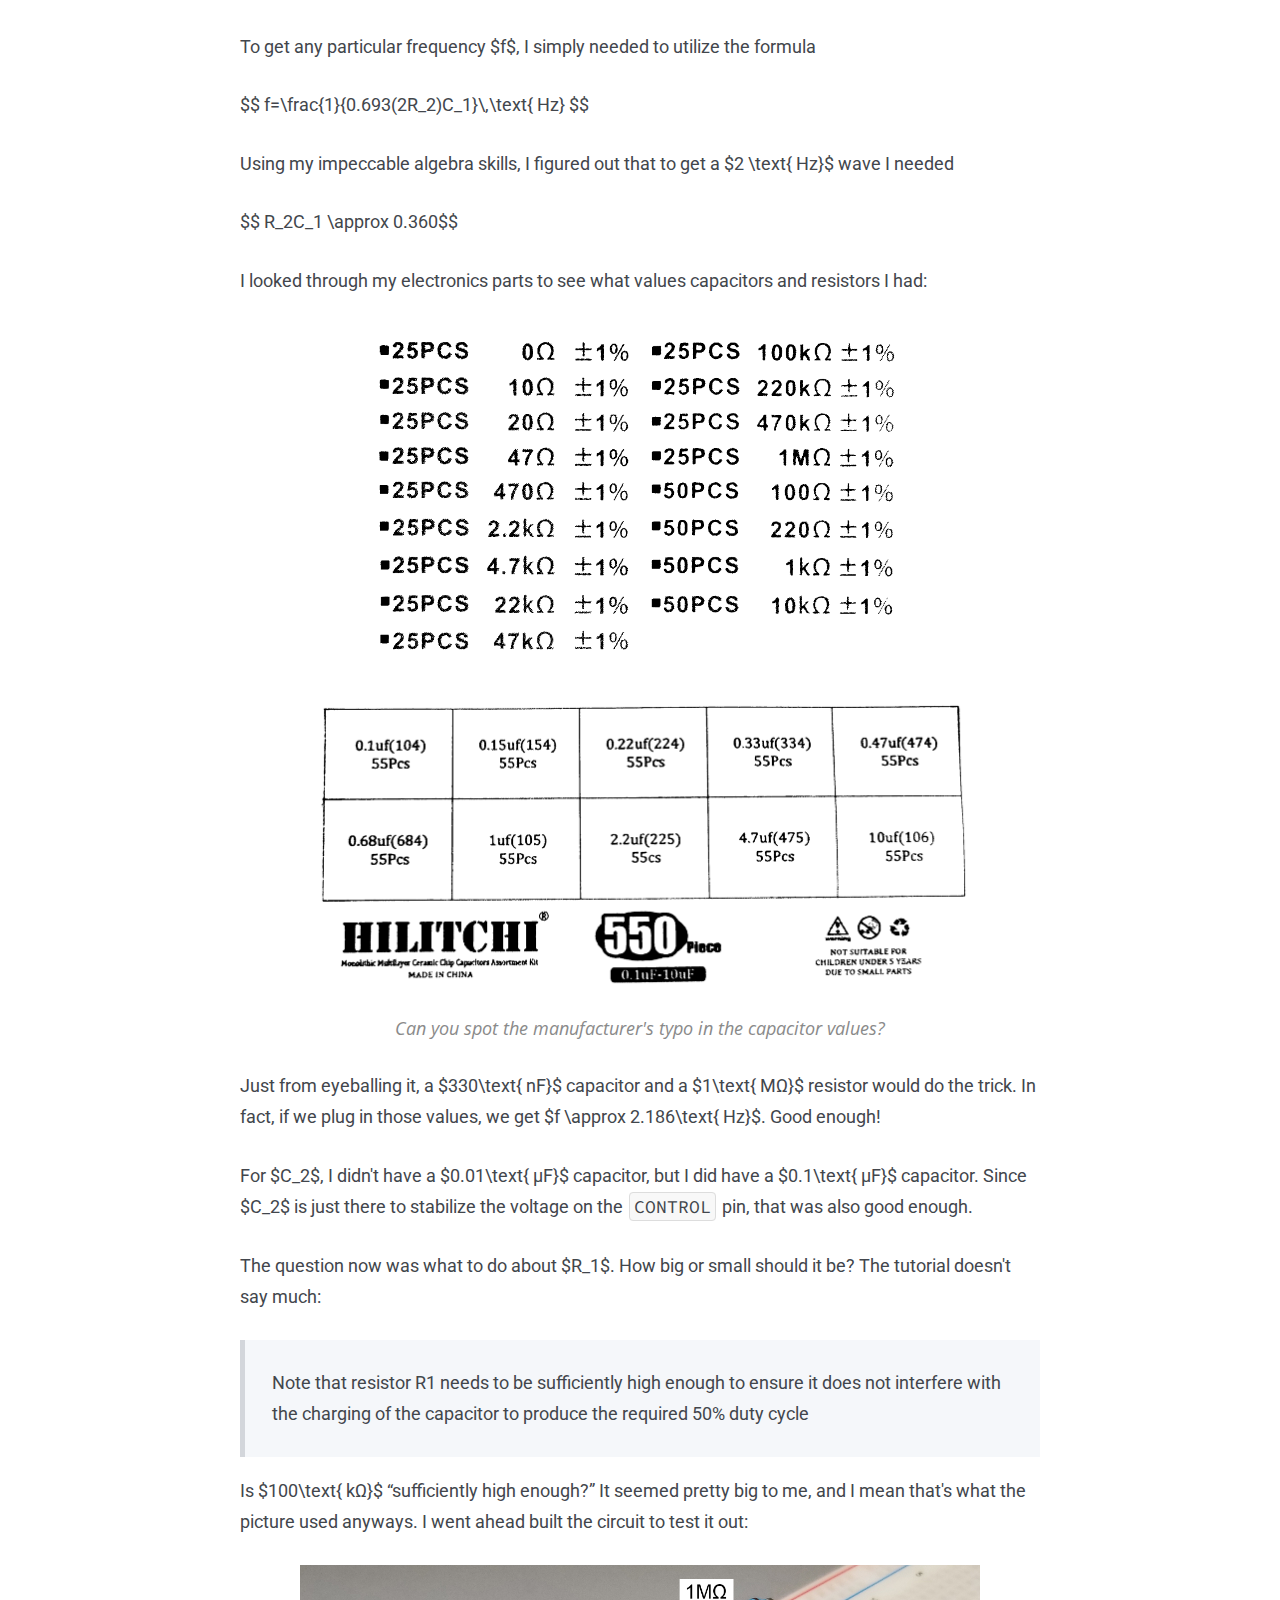
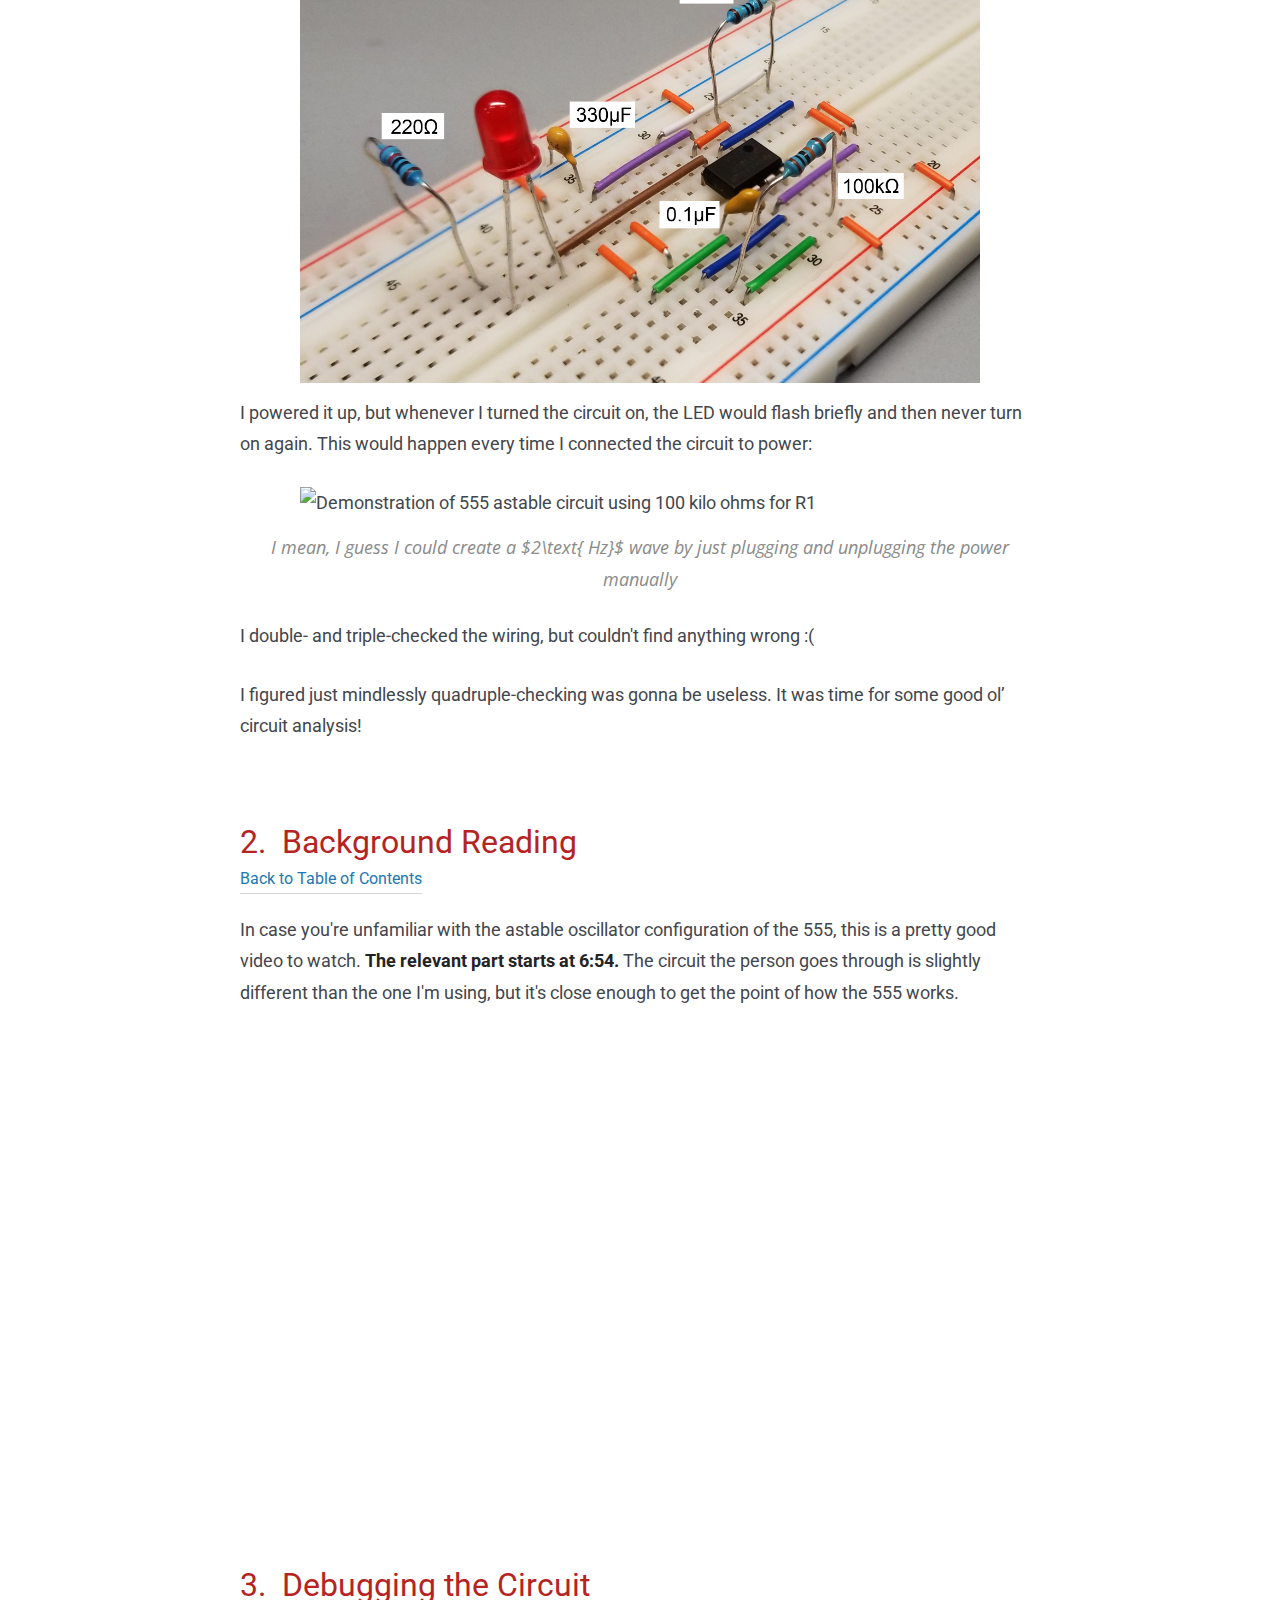
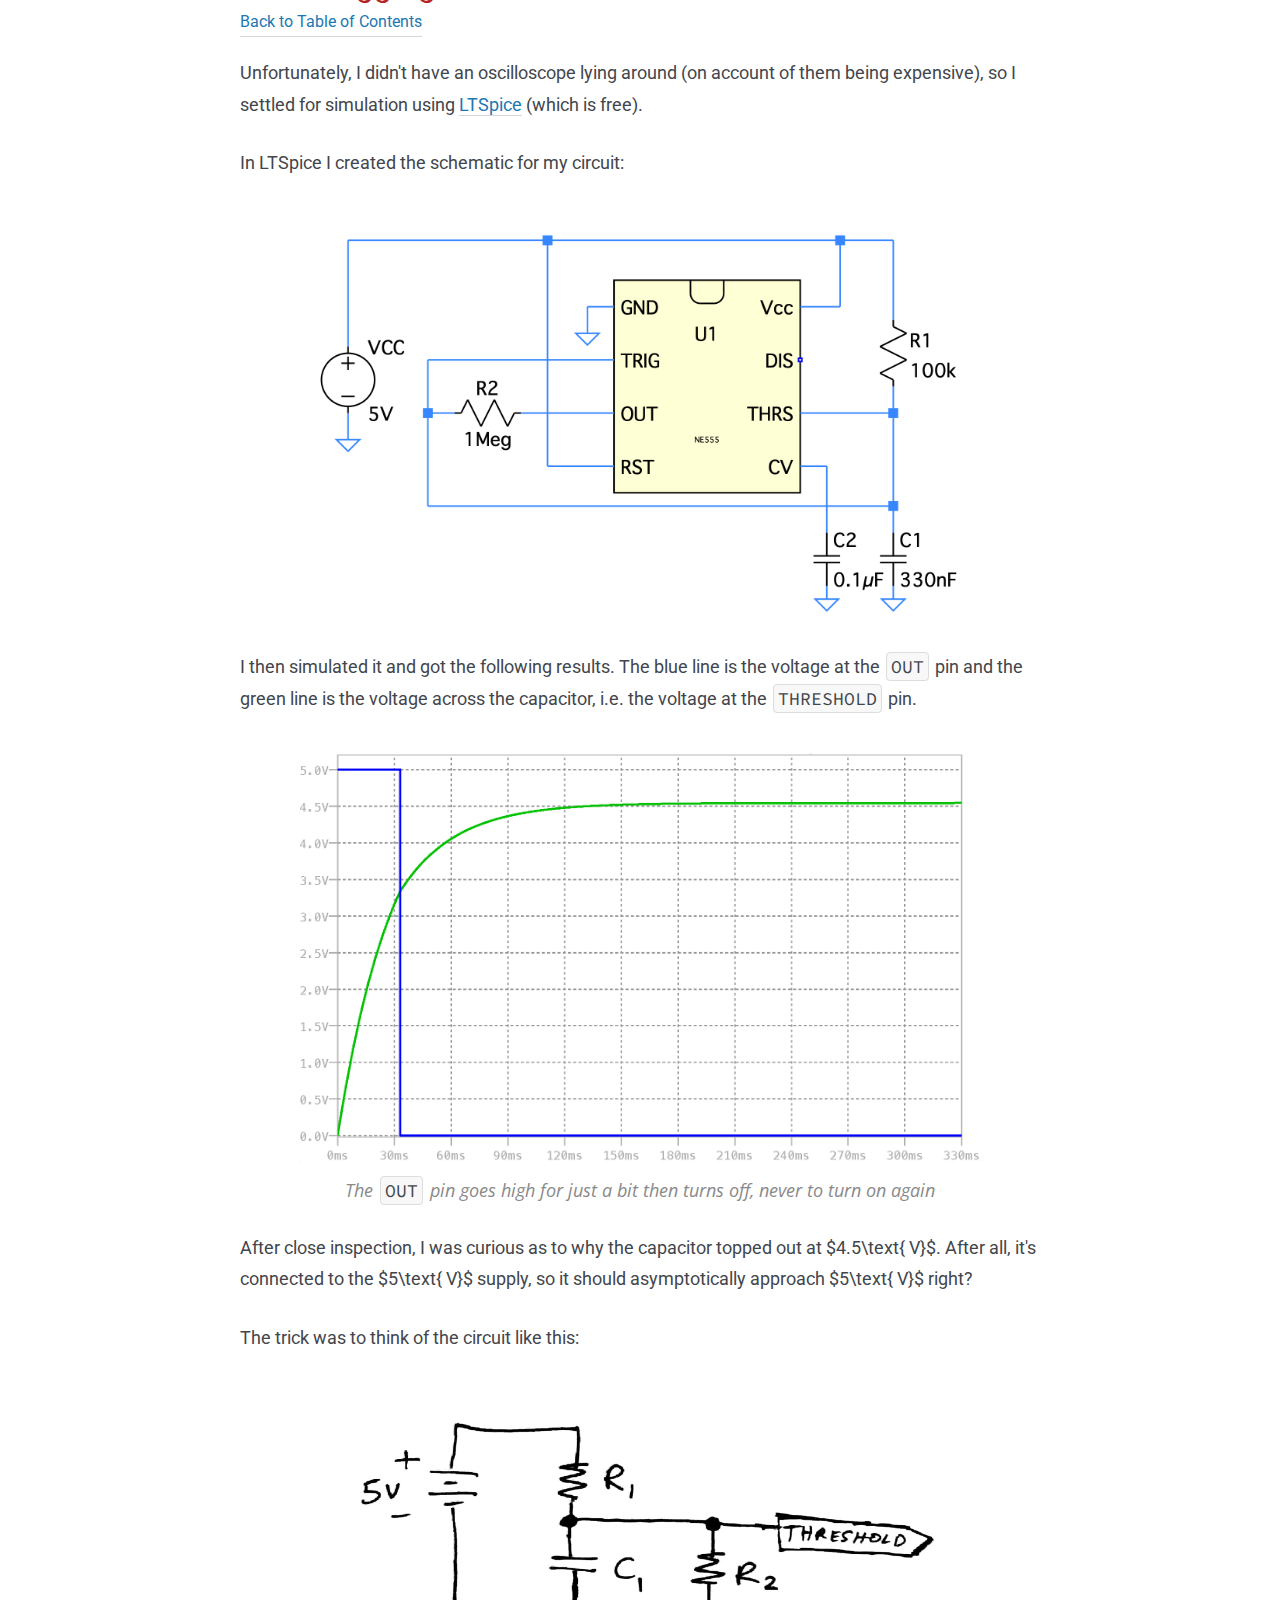
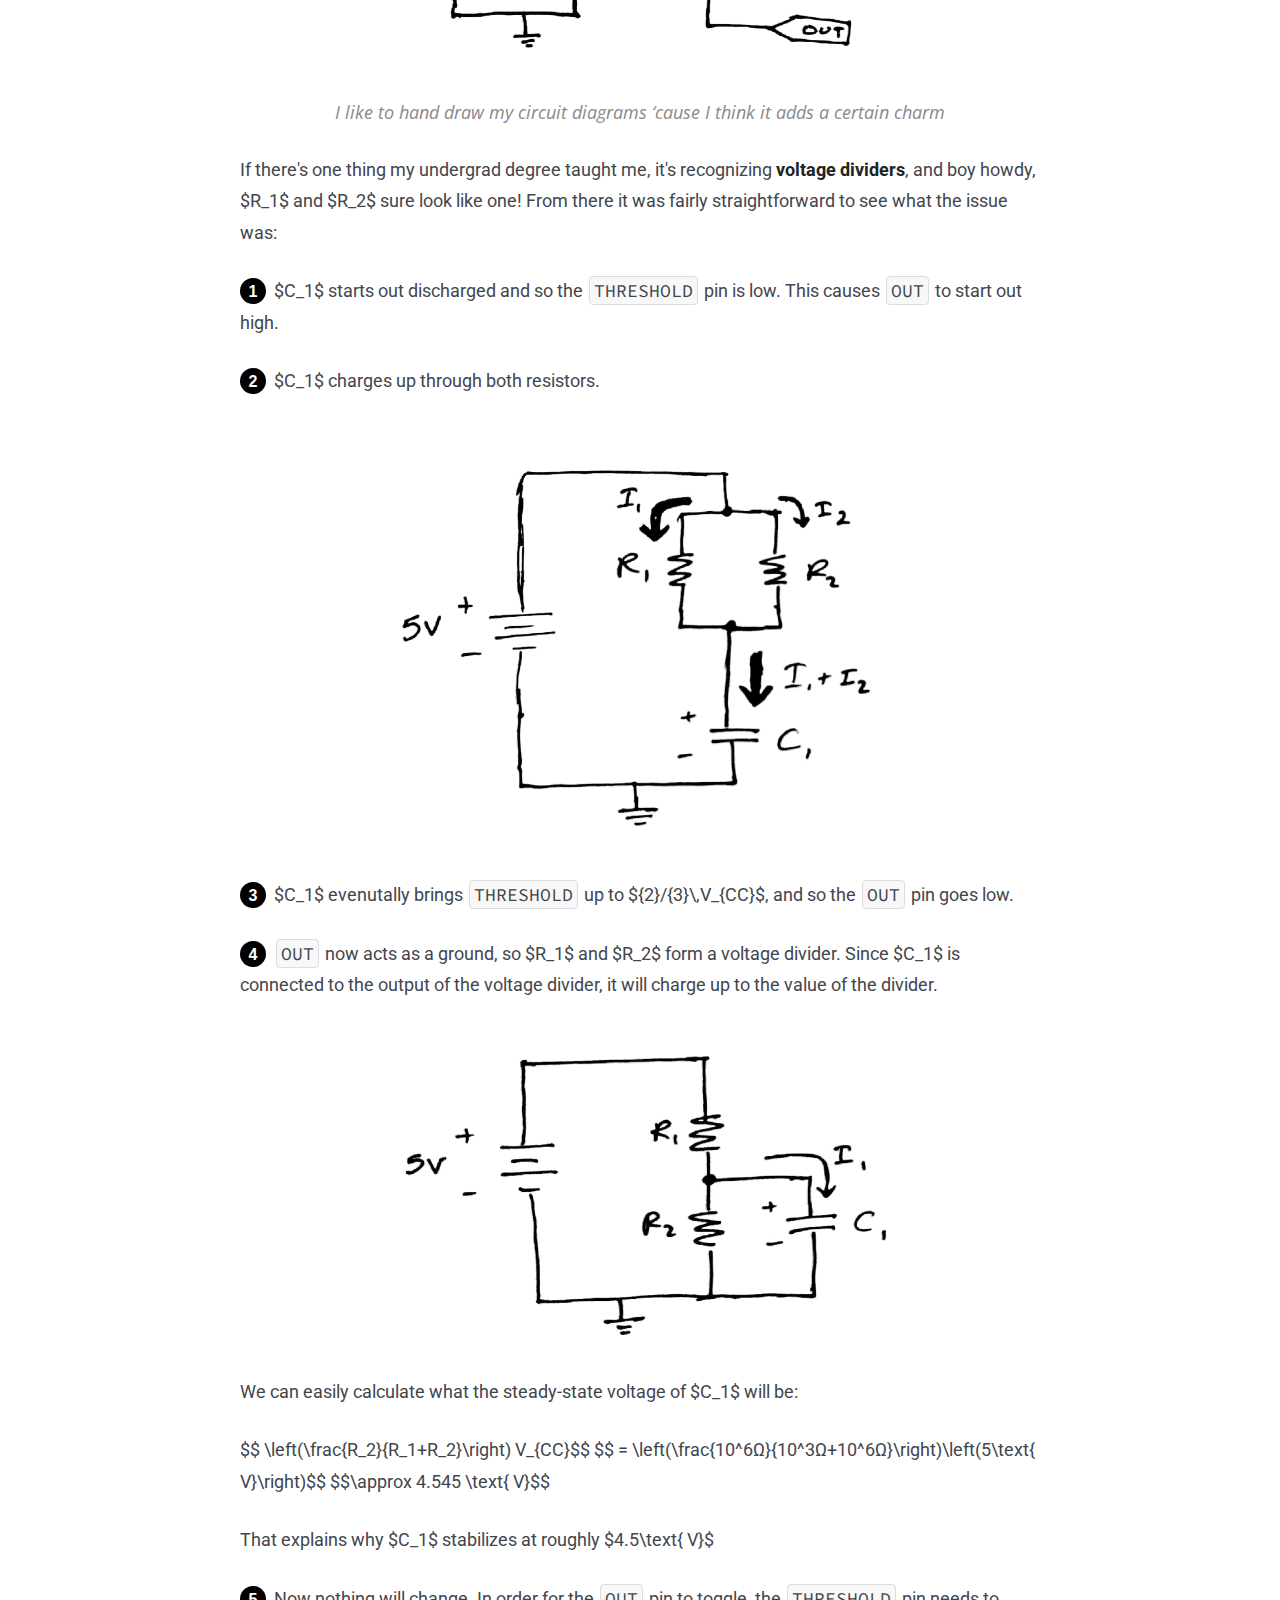
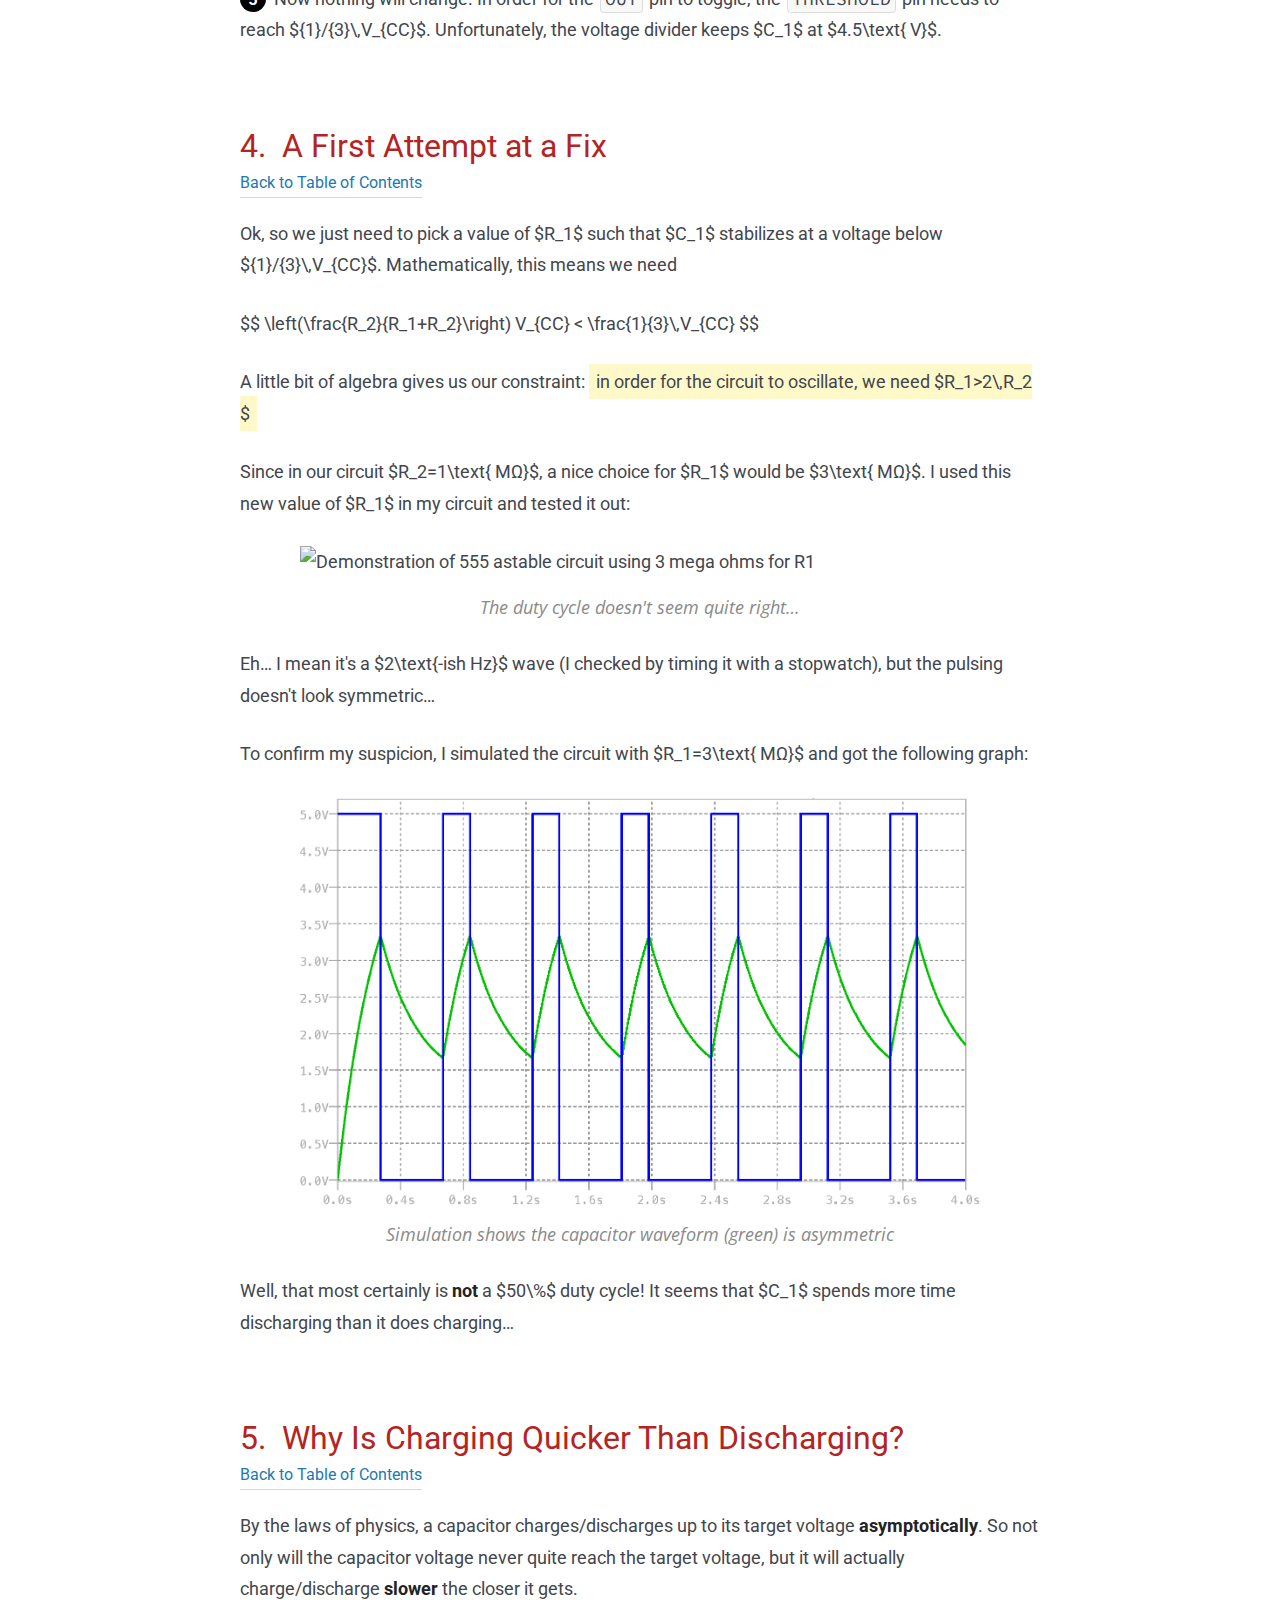
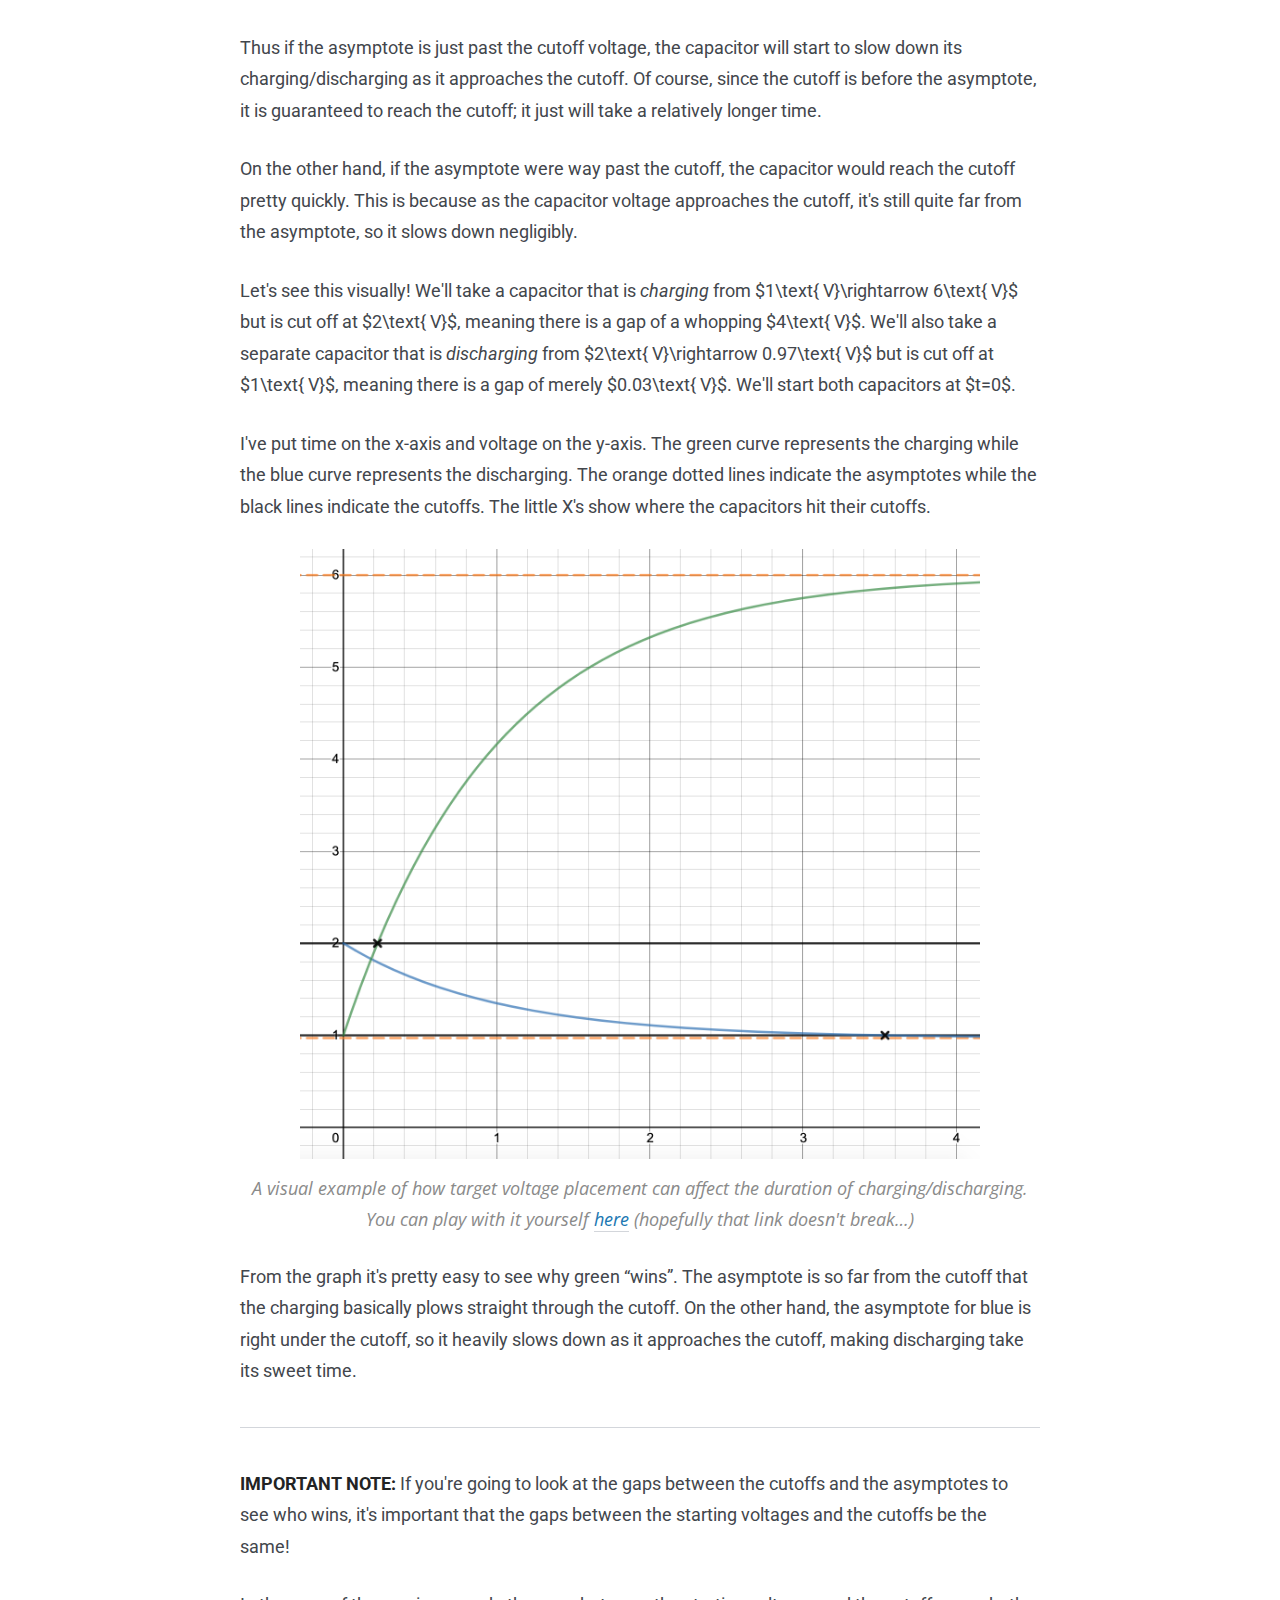
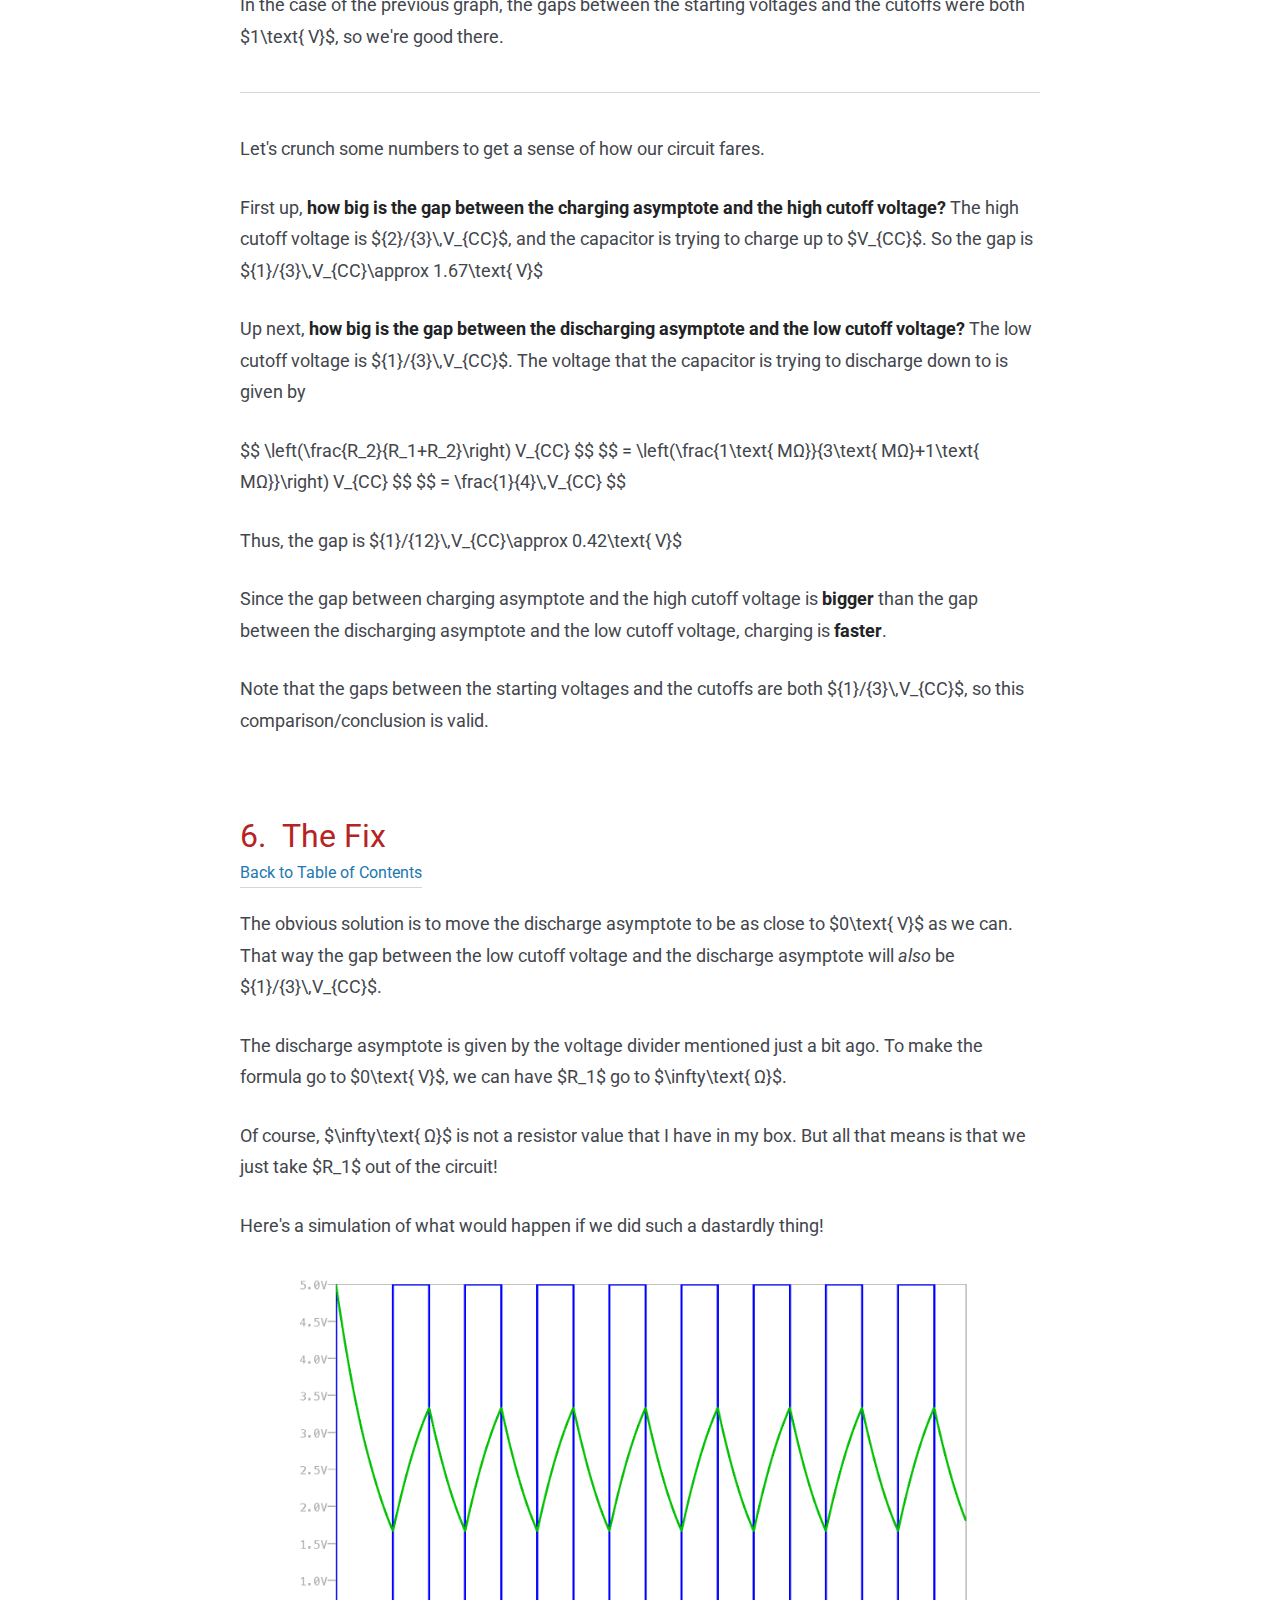
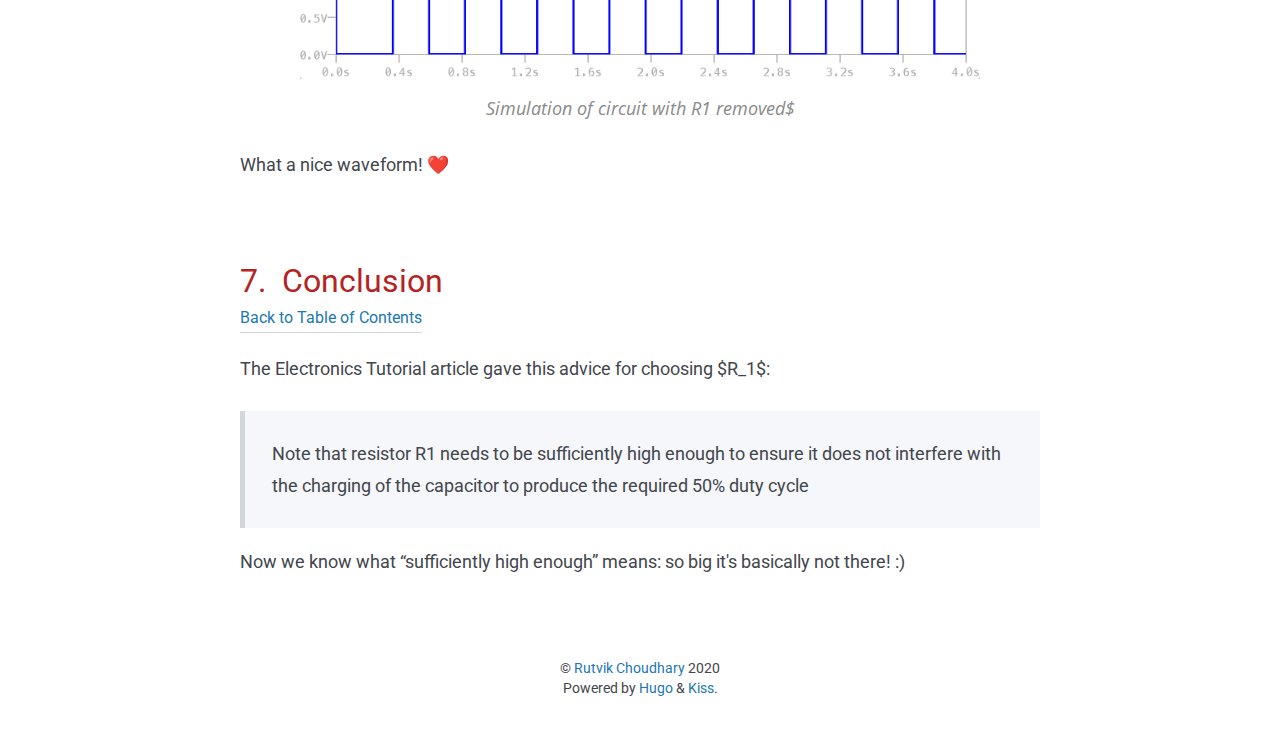
==== commit 7875319e: "Rebuilding site Mon Jan  6 08:39:07 CST 2020" ====
--- a/555-r1/index.html
+++ b/555-r1/index.html
@@ -73,8 +73,6 @@
     <li><a href="#a-first-attempt-at-a-fix">A First Attempt at a Fix</a></li>
     <li><a href="#why-is-charging-quicker-than-discharging">Why Is Charging Quicker Than Discharging?</a></li>
     <li><a href="#the-fix">The Fix</a></li>
-    <li><a href="#another-fix">Another Fix</a></li>
-    <li><a href="#the-final-circuit">The Final Circuit</a></li>
     <li><a href="#conclusion">Conclusion</a></li>
   </ol>
 </nav>
@@ -232,58 +230,22 @@
 <h1 id="the-fix">The Fix</h1>
 <p>The obvious solution is to move the discharge asymptote to be as close to $0\text{ V}$ as we can. That way the gap between the low cutoff voltage and the discharge asymptote will <em>also</em> be ${1}/{3}\,V_{CC}$.</p>
 <p>The discharge asymptote is given by the voltage divider mentioned just a bit ago. To make the formula go to $0\text{ V}$, we can have $R_1$ go to $\infty\text{ Ω}$.</p>
-<p>Of course, $\infty\text{ Ω}$ is not a resistor value that I have in my box, but the gist is that <span class="hl">we need to make $R_1$ <em>really, really</em> big</span>.</p>
-<p>Here's a GIF showing how increasing the value of $R_1$ makes the waveform look more like what we want.</p>
-<figure>
-    <img src="/images/555-R1/converge.gif#c"
-         alt="Animation showing how increasing the value of R1 improves the waveform"/> <figcaption>
-            <p>Simulating various values of $R_1$</p>
-        </figcaption>
-</figure>
-
-<p>One thing that should really pop out from the GIF is that <span class="hl">$R_1$ doesn't just affect the duty cycle of the wave, <strong>it affects the frequency too</strong></span>. So having a large $R_1$ is <em>doubly</em> important to meeting the specifications!</p>
-<p>Looks like having $R_1 = 50\text{ MΩ}$ would give us a good-looking wave.</p>
-<h1 id="another-fix">Another Fix</h1>
-<p>One small problem: I don't have a $50\text{ MΩ}$ resistor sitting in my kit&hellip;</p>
-<p>Fortunately, there is something <em>else</em> we can do!</p>
-<p>Recall (yet again) that the discharging asymptote for the capacitor is determined by the expression:</p>
-<p>$$ \left(\frac{R_2}{R_1+R_2}\right) V_{CC} $$</p>
-<p>We need that whole expression to be $\sim 0\text{ V}$, and we originally thought to do that by taking $R_1$ to be a really large value.</p>
-<p>But we can use a bit of algebra to instead write it like this:</p>
-<p>$$ \left(\frac{1}{1+\frac{R_1}{R_2}}\right) V_{CC} $$</p>
-<p>If we want to make the expression approach $0\text{ V}$, we need to make ${R_1}/{R_2}$ approach $\infty$. To that end, we can either make $R_1$ approach $\infty\text{ Ω}$ as we did earlier, <strong>OR</strong> we can instead make $R_2$ approach $0\text{ Ω}$</p>
-<p>So <span class="hl">rather than <em>increasing</em> $R_1$, we can instead <em>decrease</em> $R_2$ to get the same effect!</span></p>
-<p>Of course, remember that $R_2$ and $C_1$ together control the timing of the oscillator by the formula</p>
-<p>$$ f=\frac{1}{0.693(2R_2)C_1}\,\text{ Hz} $$</p>
-<p>We can clearly see that to keep $f$ the same, we need to keep $R_2C_1$ the same. So if we <em>decrease</em> $R_2$ by some factor, we just need to <em>increase</em> $C_1$ by that <em>same</em> factor.</p>
-<h1 id="the-final-circuit">The Final Circuit</h1>
-<p>Ok, let's try to make a better waveform <em>without</em> changing $R_1$</p>
-<p>Here is an updated circuit where the value of $R_2$ has been <em>reduced</em> by a factor of $10$, the value of $C_1$ has been <em>increased</em> by a factor of $10$ (remember, this is so that the timing stays the same), and the value of $R_1$ has been <em>kept</em> at $3\text{ MΩ}$:</p>
-<figure>
-    <img src="/images/555-R1/schematic_ideal.png#c"
-         alt="Schematic of an ideal 555 50% duty cycle oscillator circuit"/> <figcaption>
-            <p>A more ideal circuit, built using more convenient values of $R_1$ and $R_2$. The changed values are boxed in red</p>
-        </figcaption>
-</figure>
-
-<p>So now $R_1$ is a factor of $30$ greater than $R_2$. Here is the corresponding simulation run:</p>
-<figure>
-    <img src="/images/555-R1/graph_ideal.png#c"
-         alt="Simulation of an ideal 555 50% duty cycle oscillator circuit"/> <figcaption>
-            <p>The &ldquo;perfect&rdquo; waveform created using more convenient values of $R_1$ and $R_2$</p>
-        </figcaption>
-</figure>
-
-<p>Now <em>that's</em> what I'm talking about!</p>
+<p>Of course, $\infty\text{ Ω}$ is not a resistor value that I have in my box. But all that means is that we just take $R_1$ out of the circuit!</p>
+<p>Here's a simulation of what would happen if we did such a dastardly thing!</p>
+<figure>
+    <img src="/images/555-R1/graph_r1_removed.png#c"
+         alt="Simulation of circuit with R1 removed"/> <figcaption>
+            <p>Simulation of circuit with R1 removed$</p>
+        </figcaption>
+</figure>
+
+<p>What a nice waveform! ❤️</p>
 <h1 id="conclusion">Conclusion</h1>
 <p>The Electronics Tutorial article gave this advice for choosing $R_1$:</p>
 <blockquote>
 <p>Note that resistor R1 needs to be sufficiently high enough to ensure it does not interfere with the charging of the capacitor to produce the required 50% duty cycle</p>
 </blockquote>
-<p>Now we know what &ldquo;sufficiently high enough&rdquo; means:</p>
-<p><span class="num-circle">1</span> First and foremost, we need $R_1 &gt; 2\,R_2$ so that the 555 circuit actually oscillates.</p>
-<p><span class="num-circle">2</span> To actually get the $50\%$ duty cycle <strong>and</strong> to make sure we get the frequency we want, we need $R_1$ to be <em>much</em> bigger than $R_2$. We saw in the last section that a factor of $30$ seems to work.</p>
-<p>As a rule of thumb, it helps to use a relatively small value of $R_2$ so that you don't need a humongous $R_1$.</p>
+<p>Now we know what &ldquo;sufficiently high enough&rdquo; means: so big it's basically not there!  :)</p>
 
     </div>
   </div>
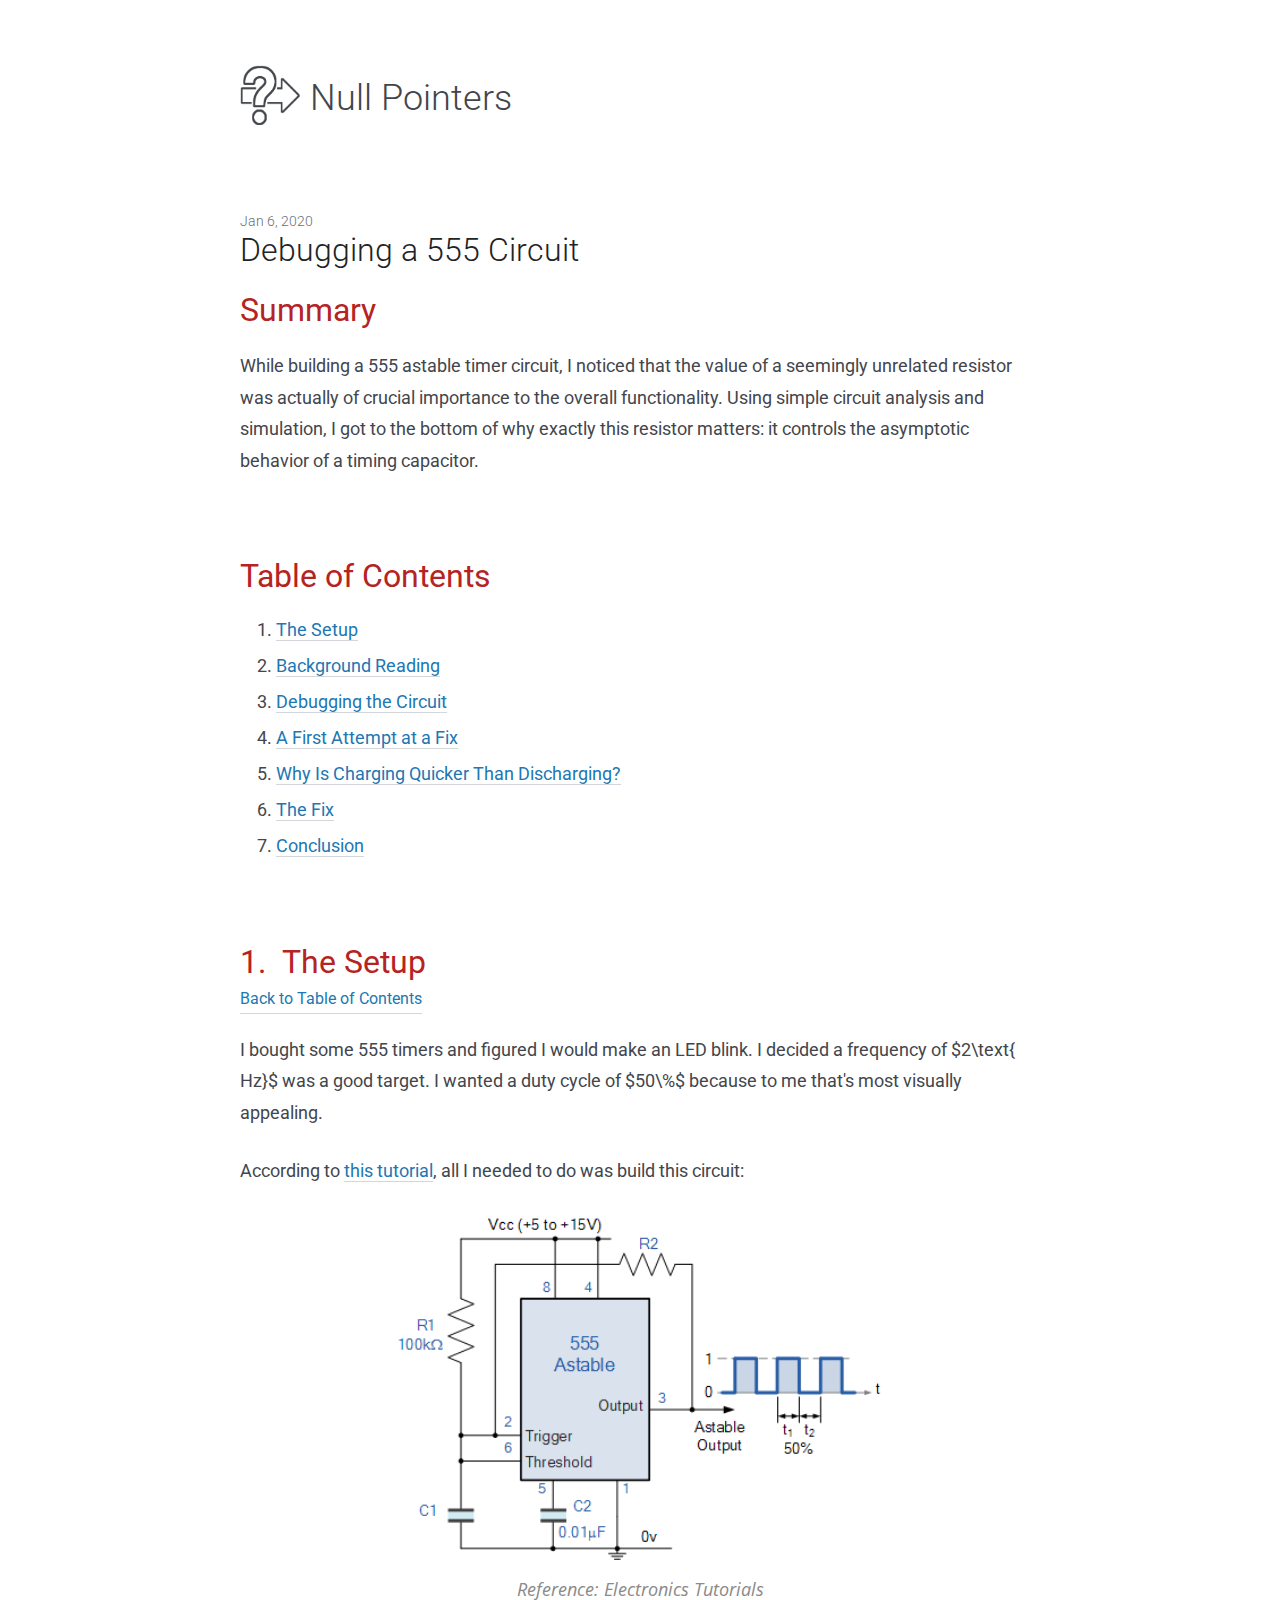
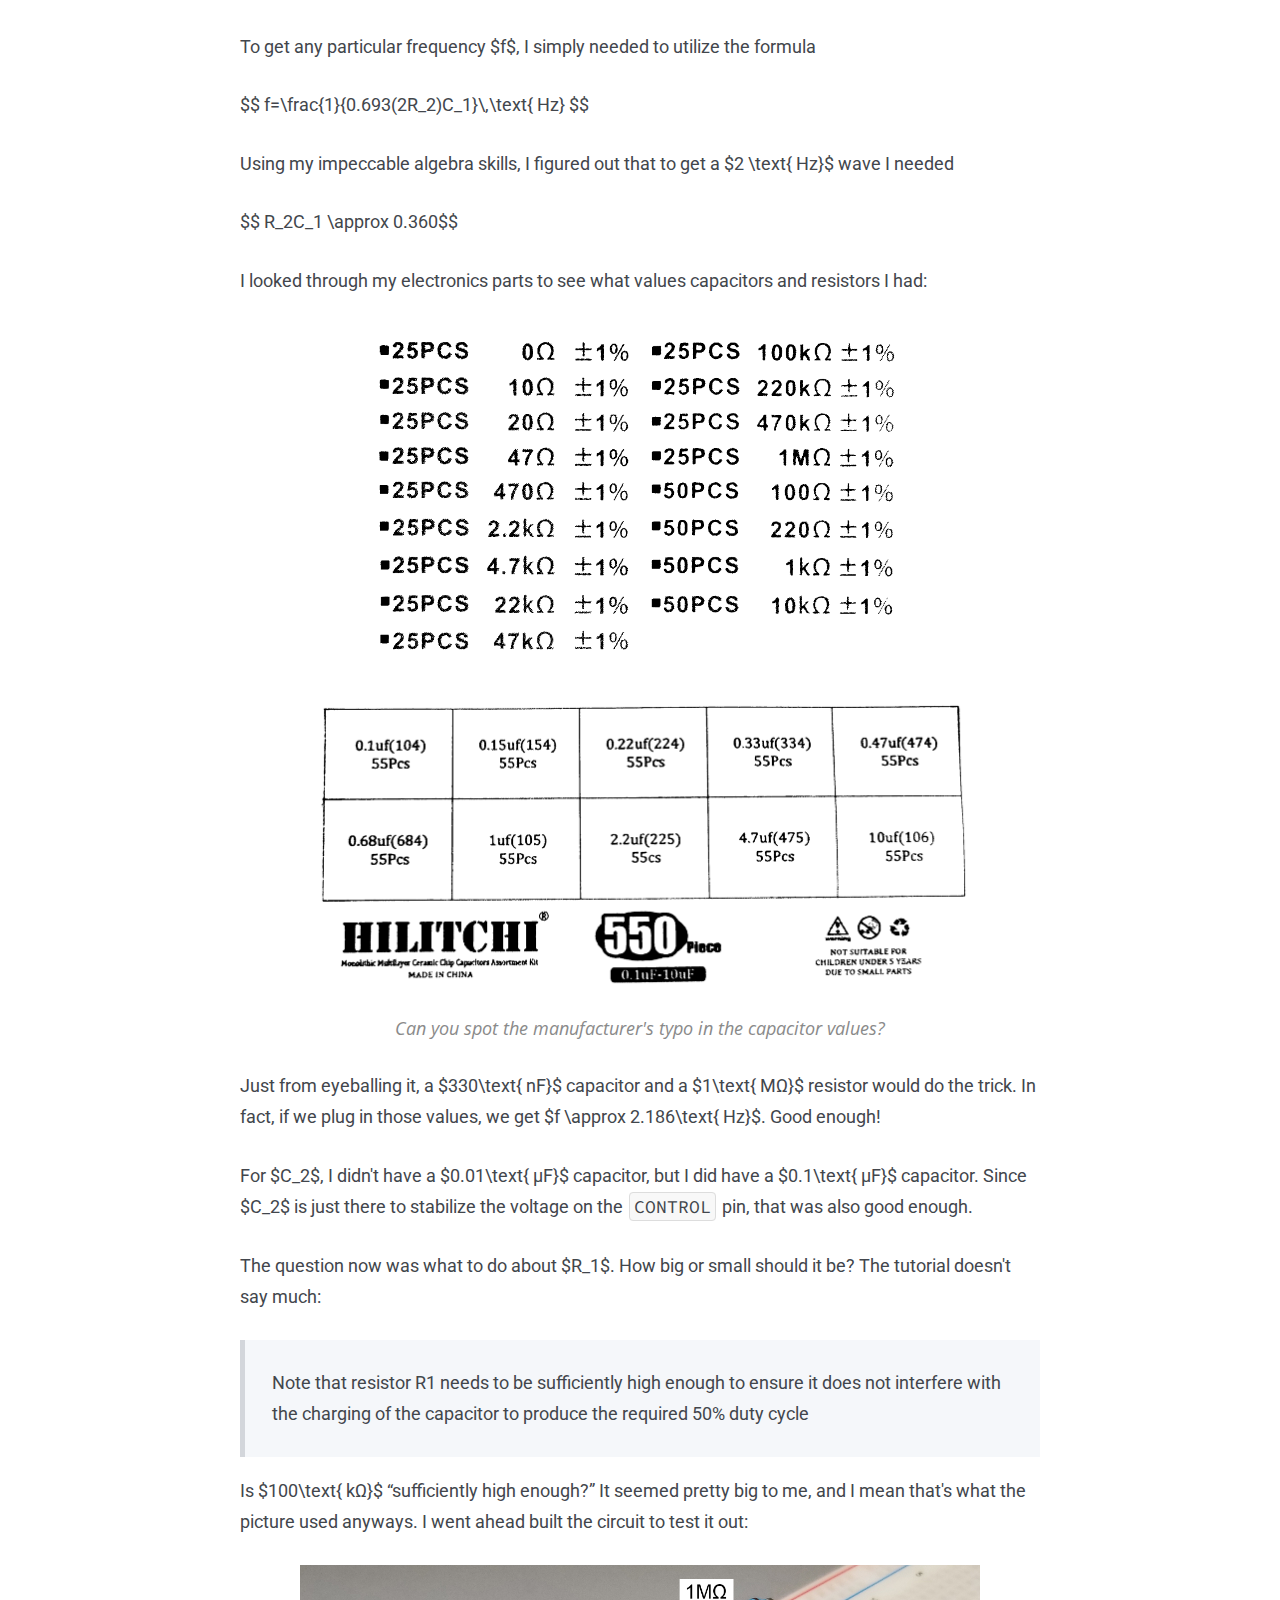
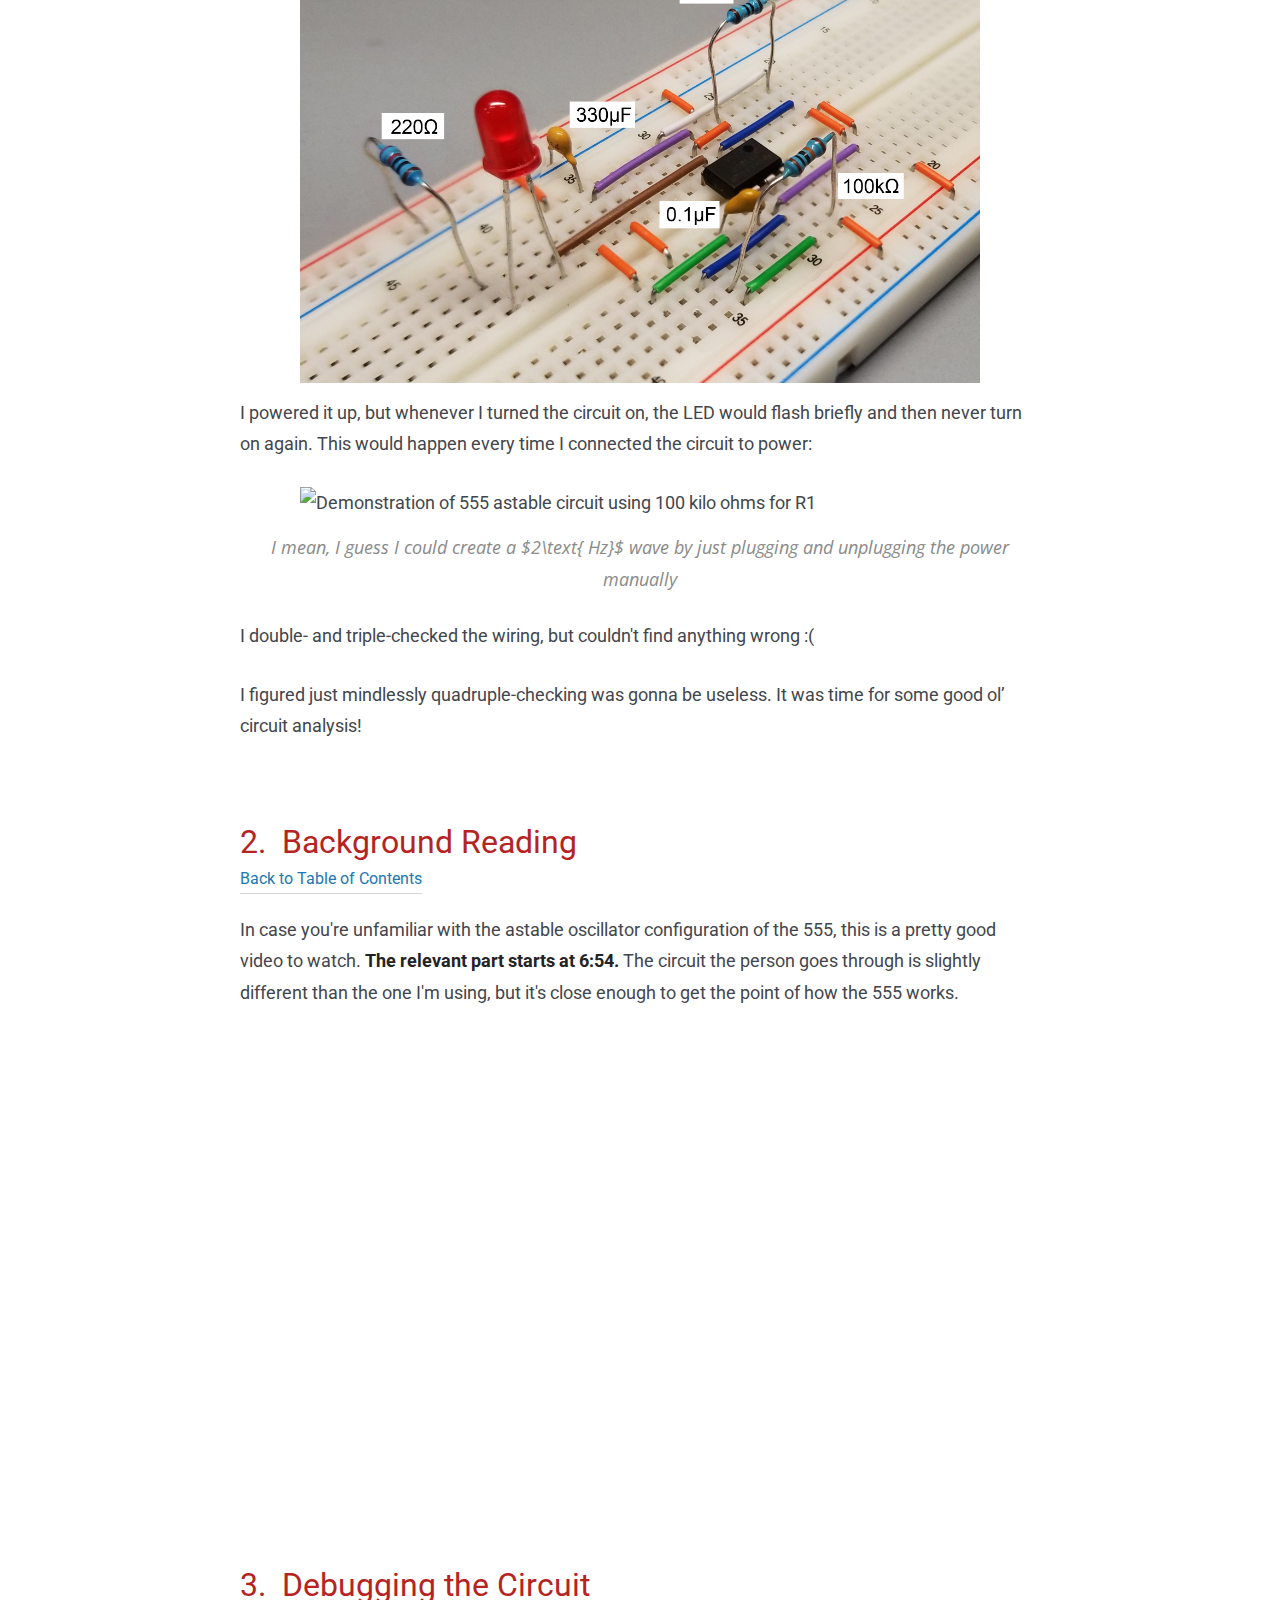
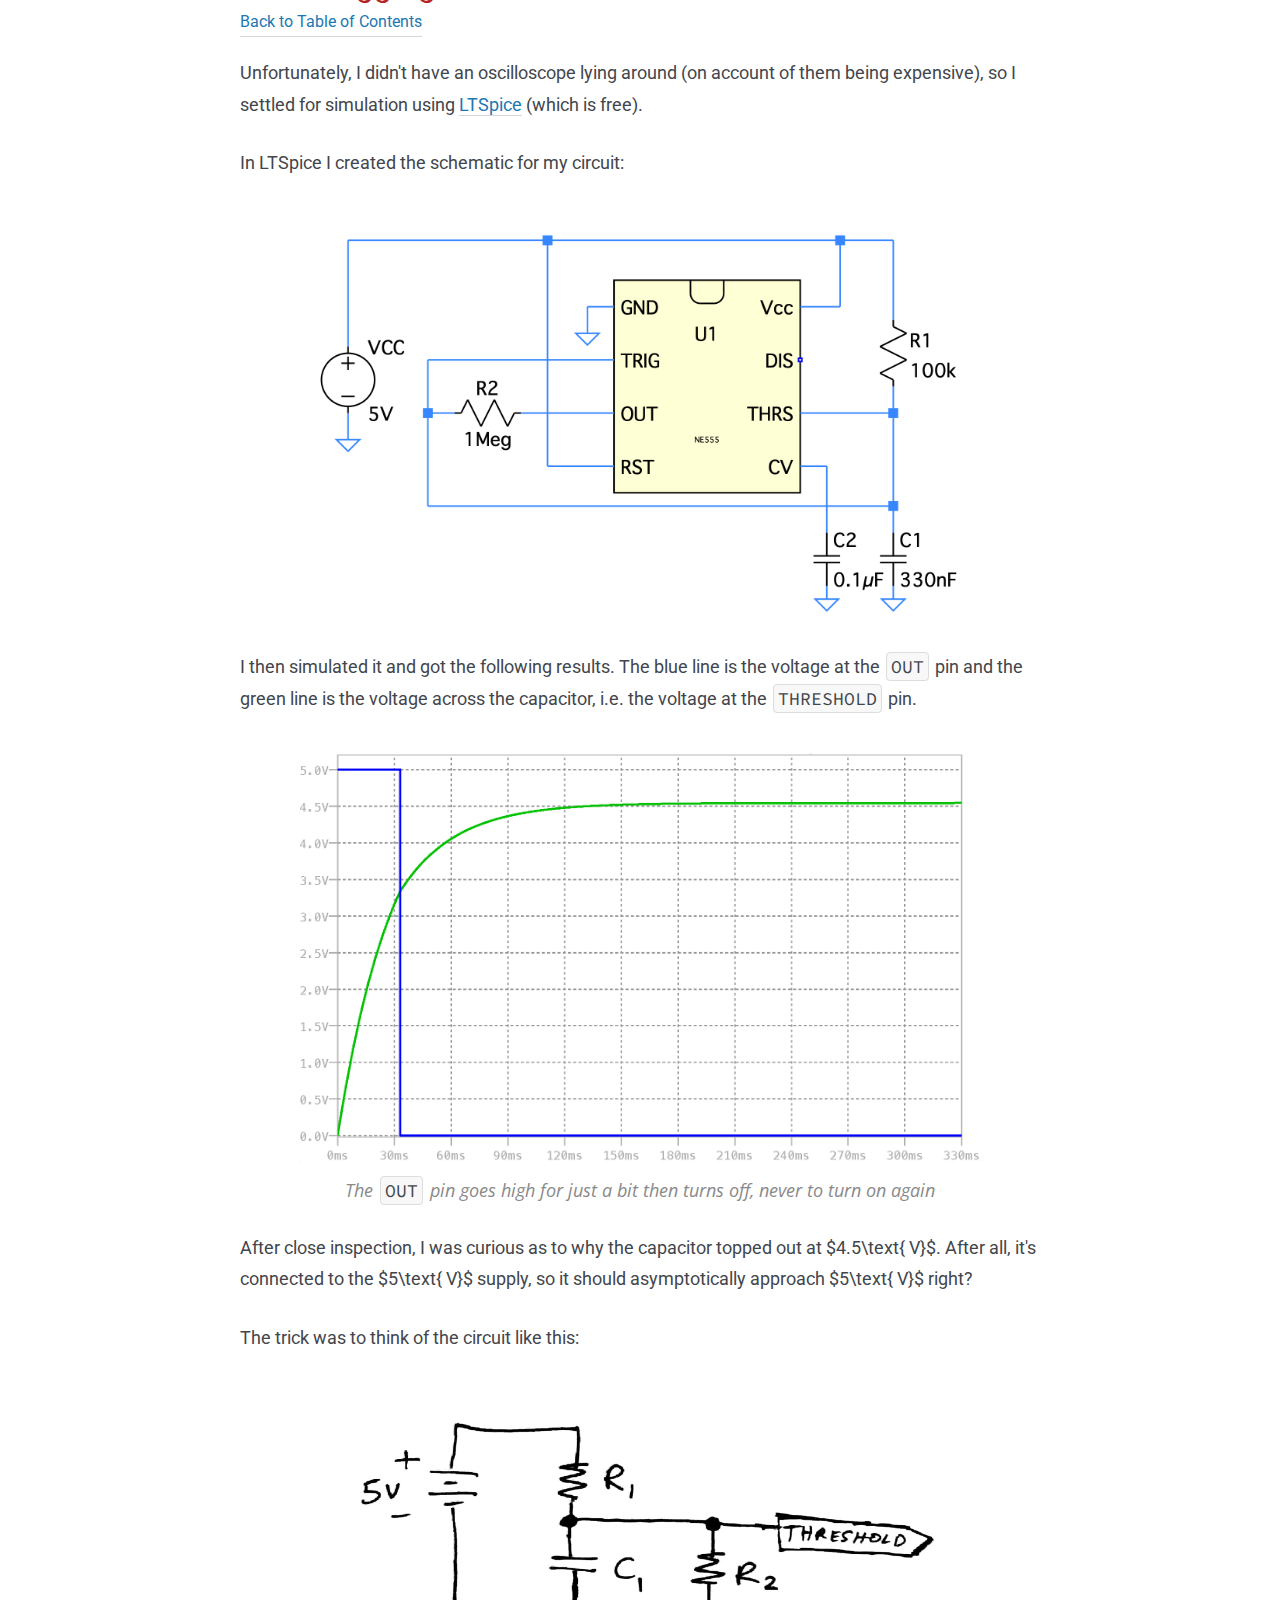
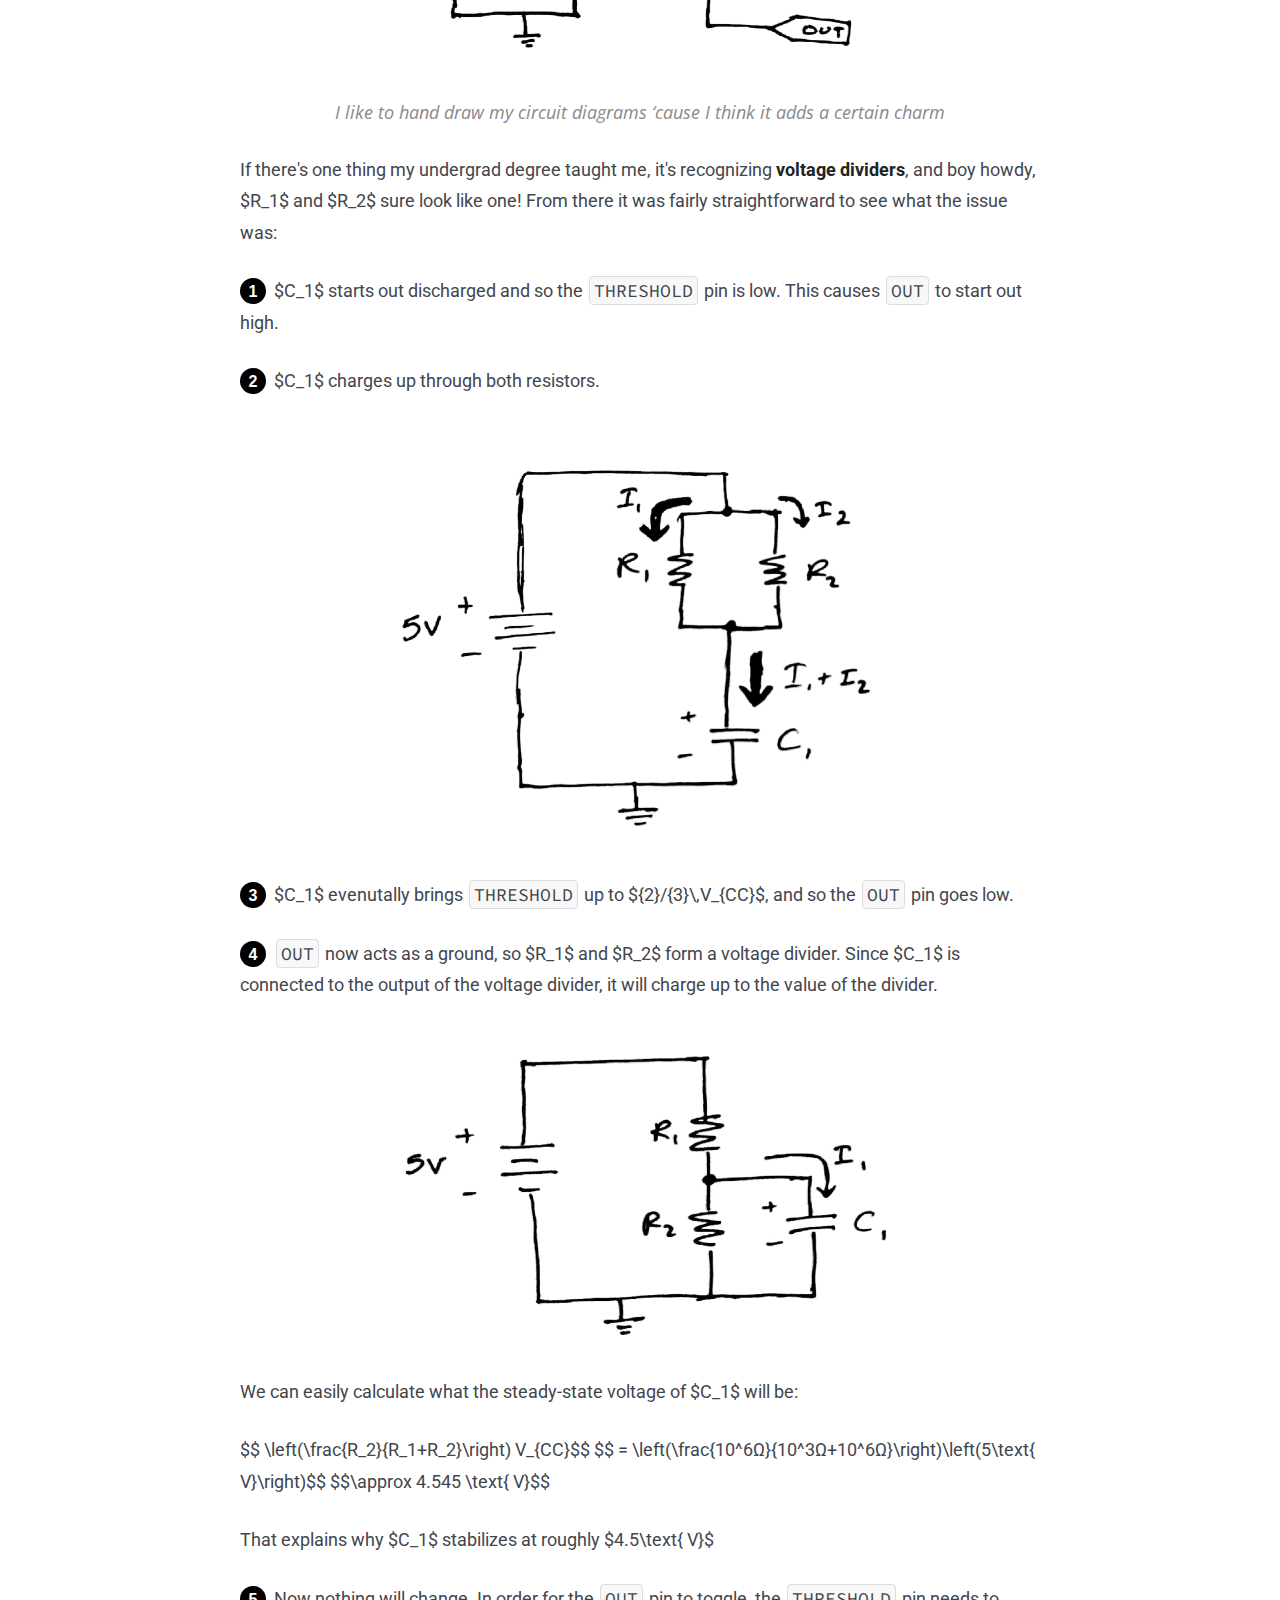
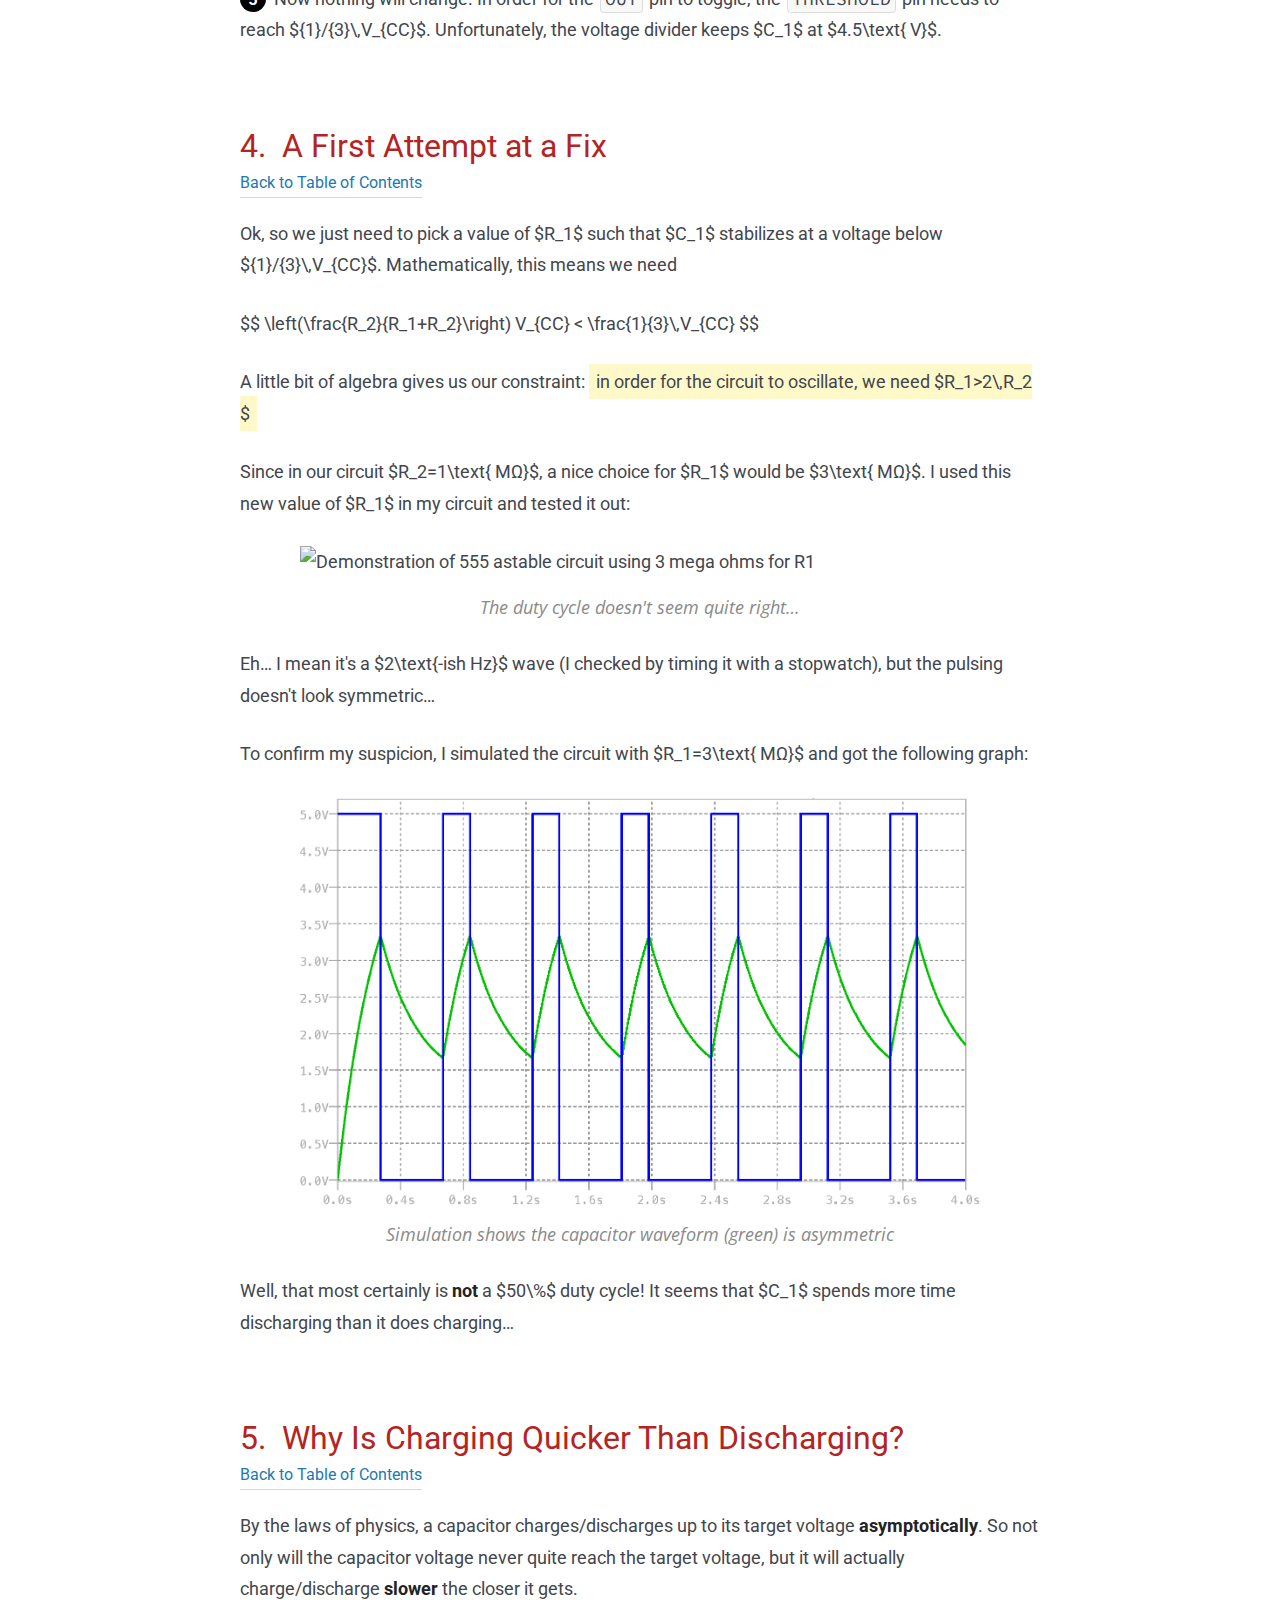
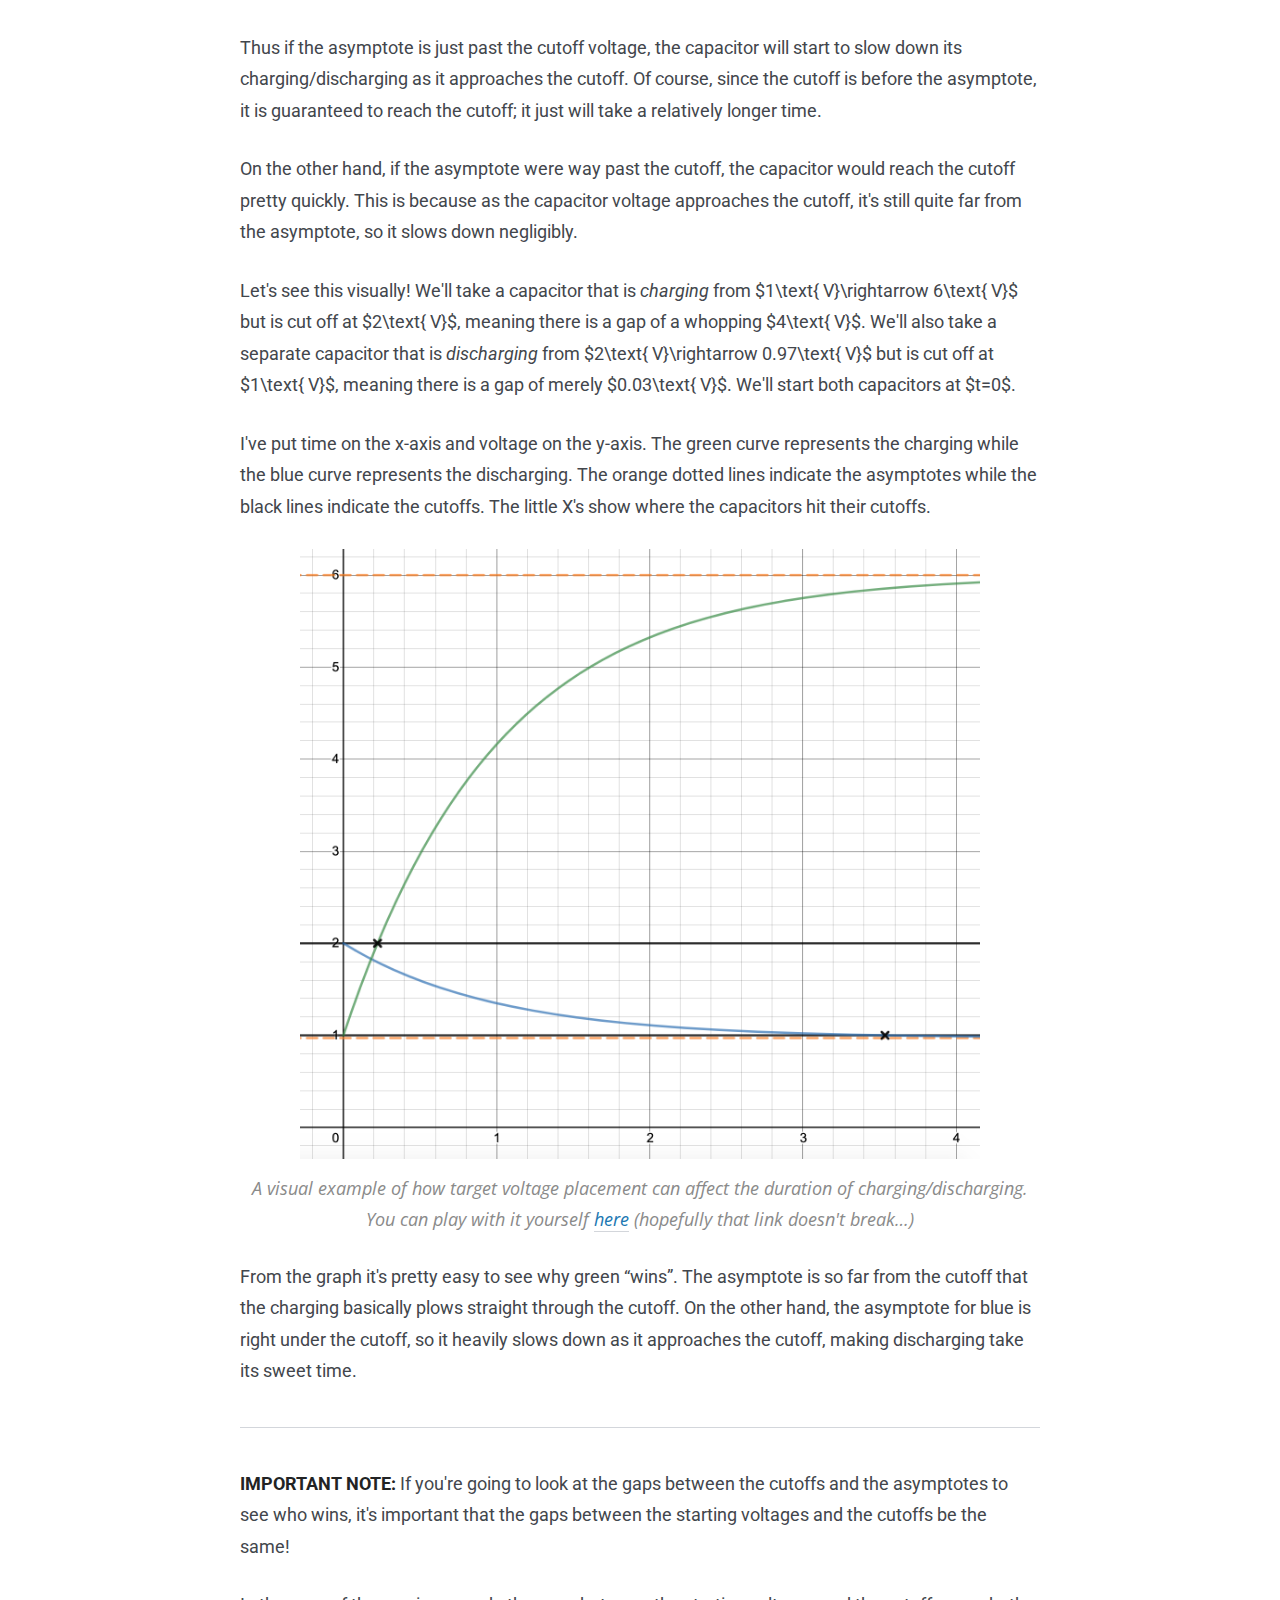
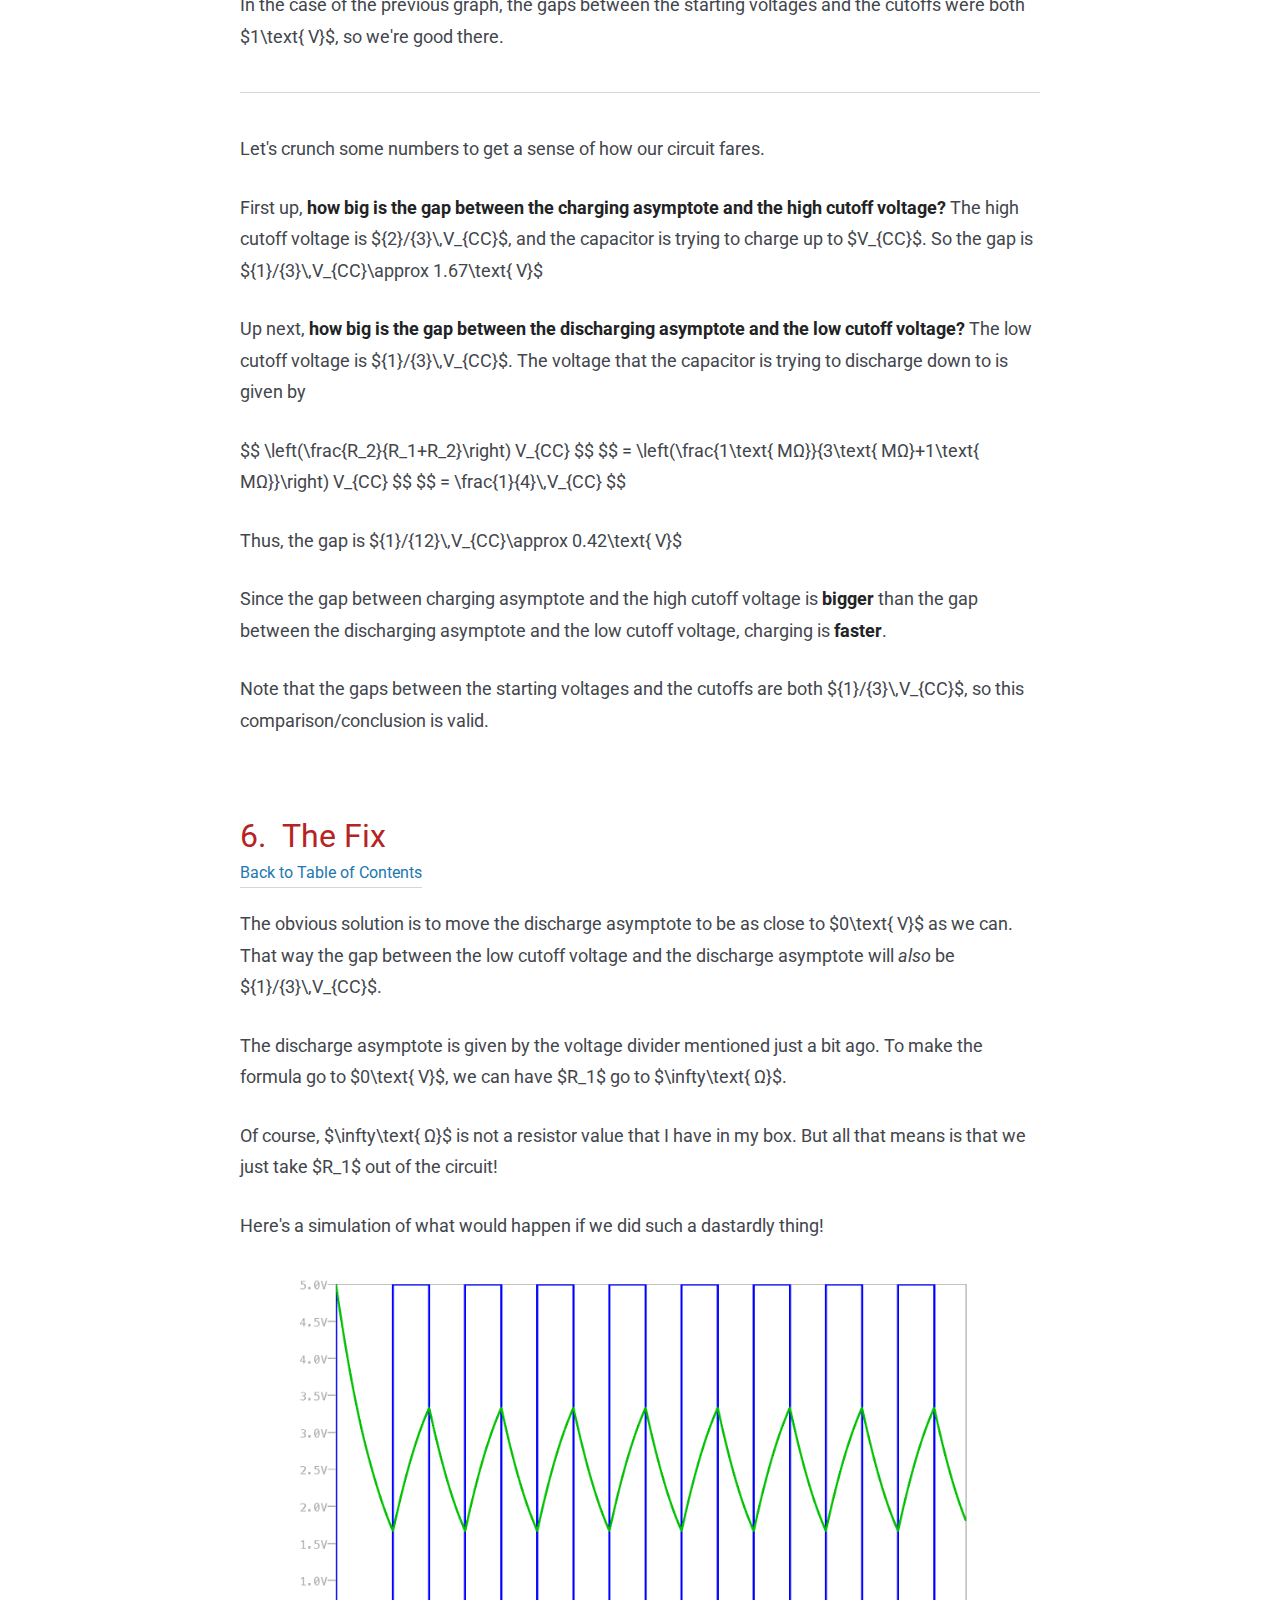
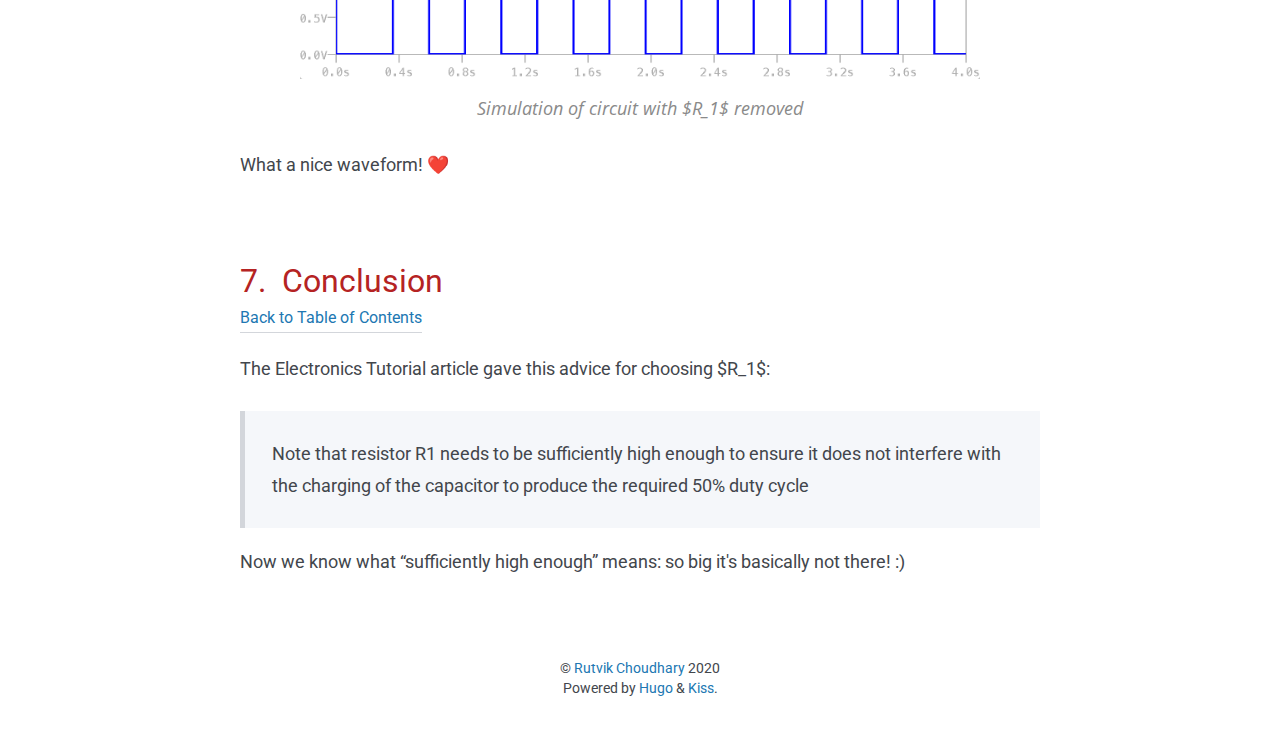
==== commit 3cedf7e9: "Rebuilding site Mon Jan  6 08:41:42 CST 2020" ====
--- a/555-r1/index.html
+++ b/555-r1/index.html
@@ -235,7 +235,7 @@
 <figure>
     <img src="/images/555-R1/graph_r1_removed.png#c"
          alt="Simulation of circuit with R1 removed"/> <figcaption>
-            <p>Simulation of circuit with R1 removed$</p>
+            <p>Simulation of circuit with $R_1$ removed</p>
         </figcaption>
 </figure>
 
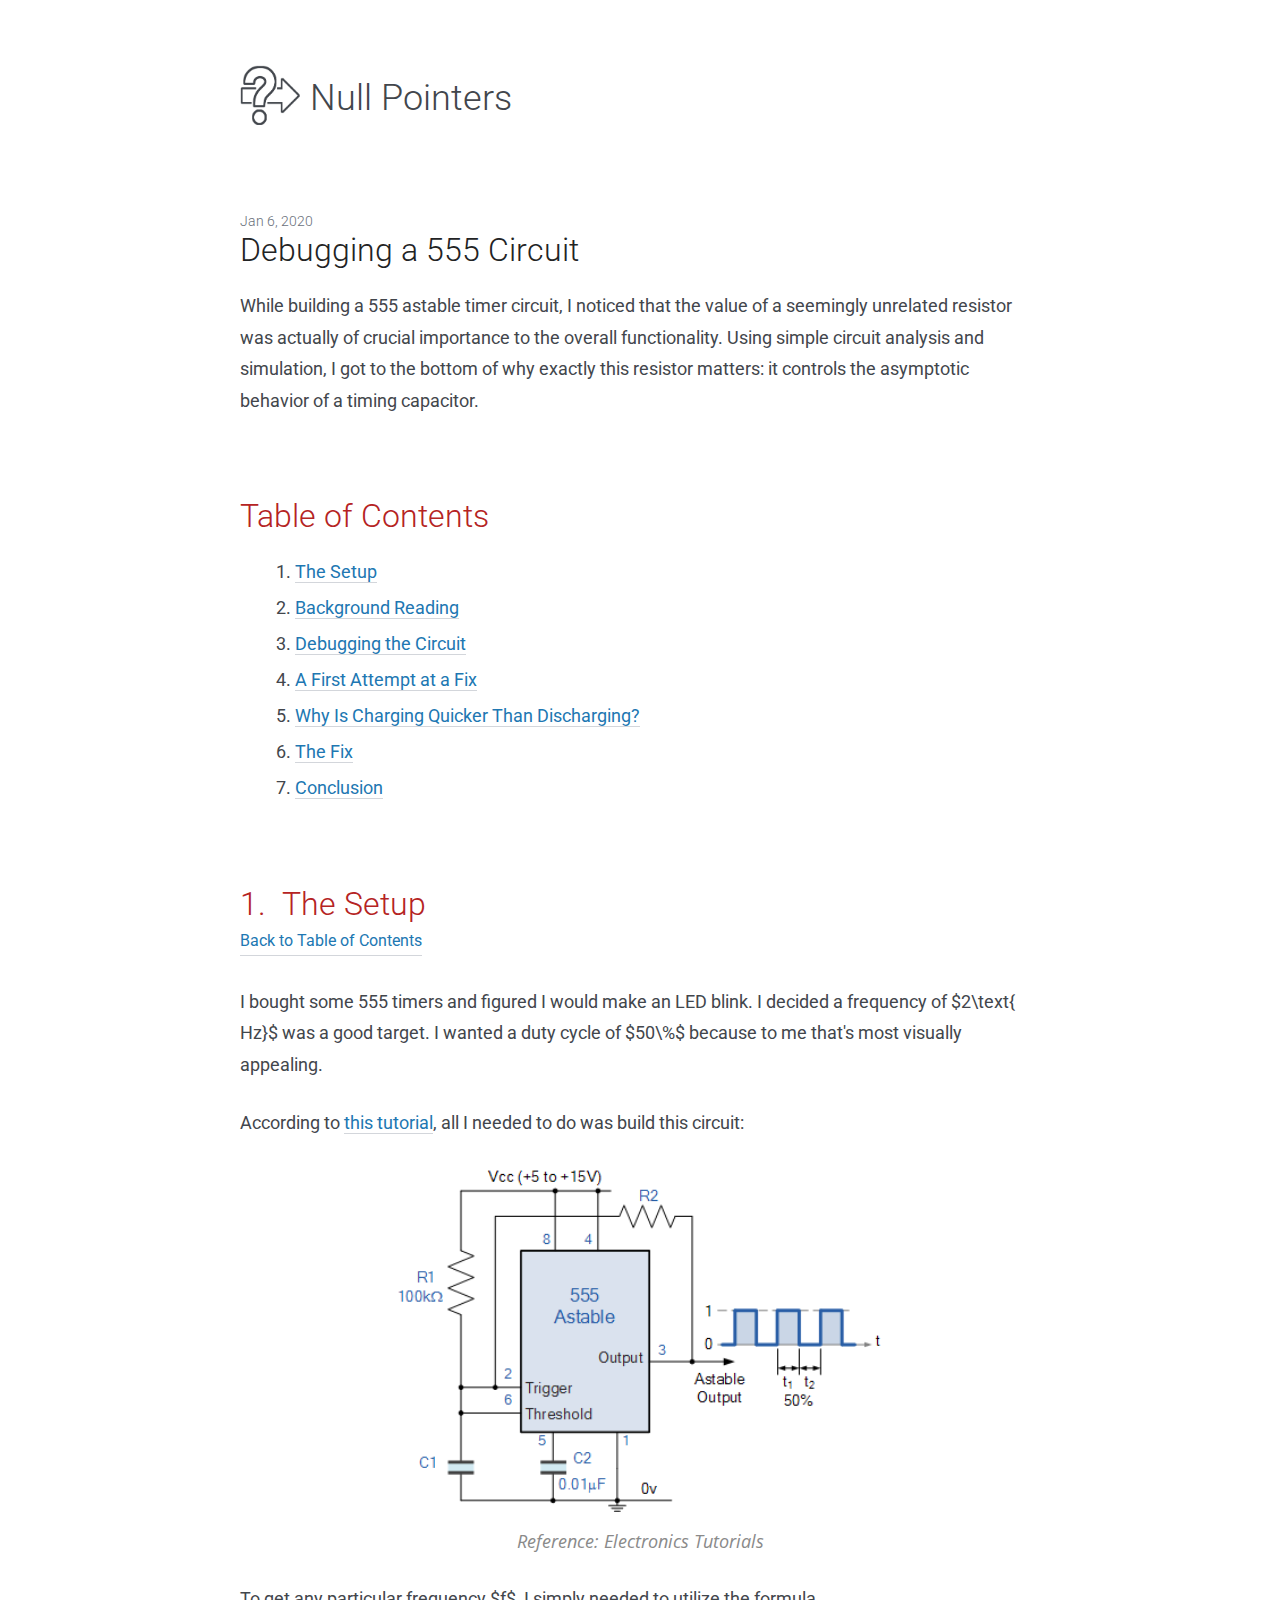
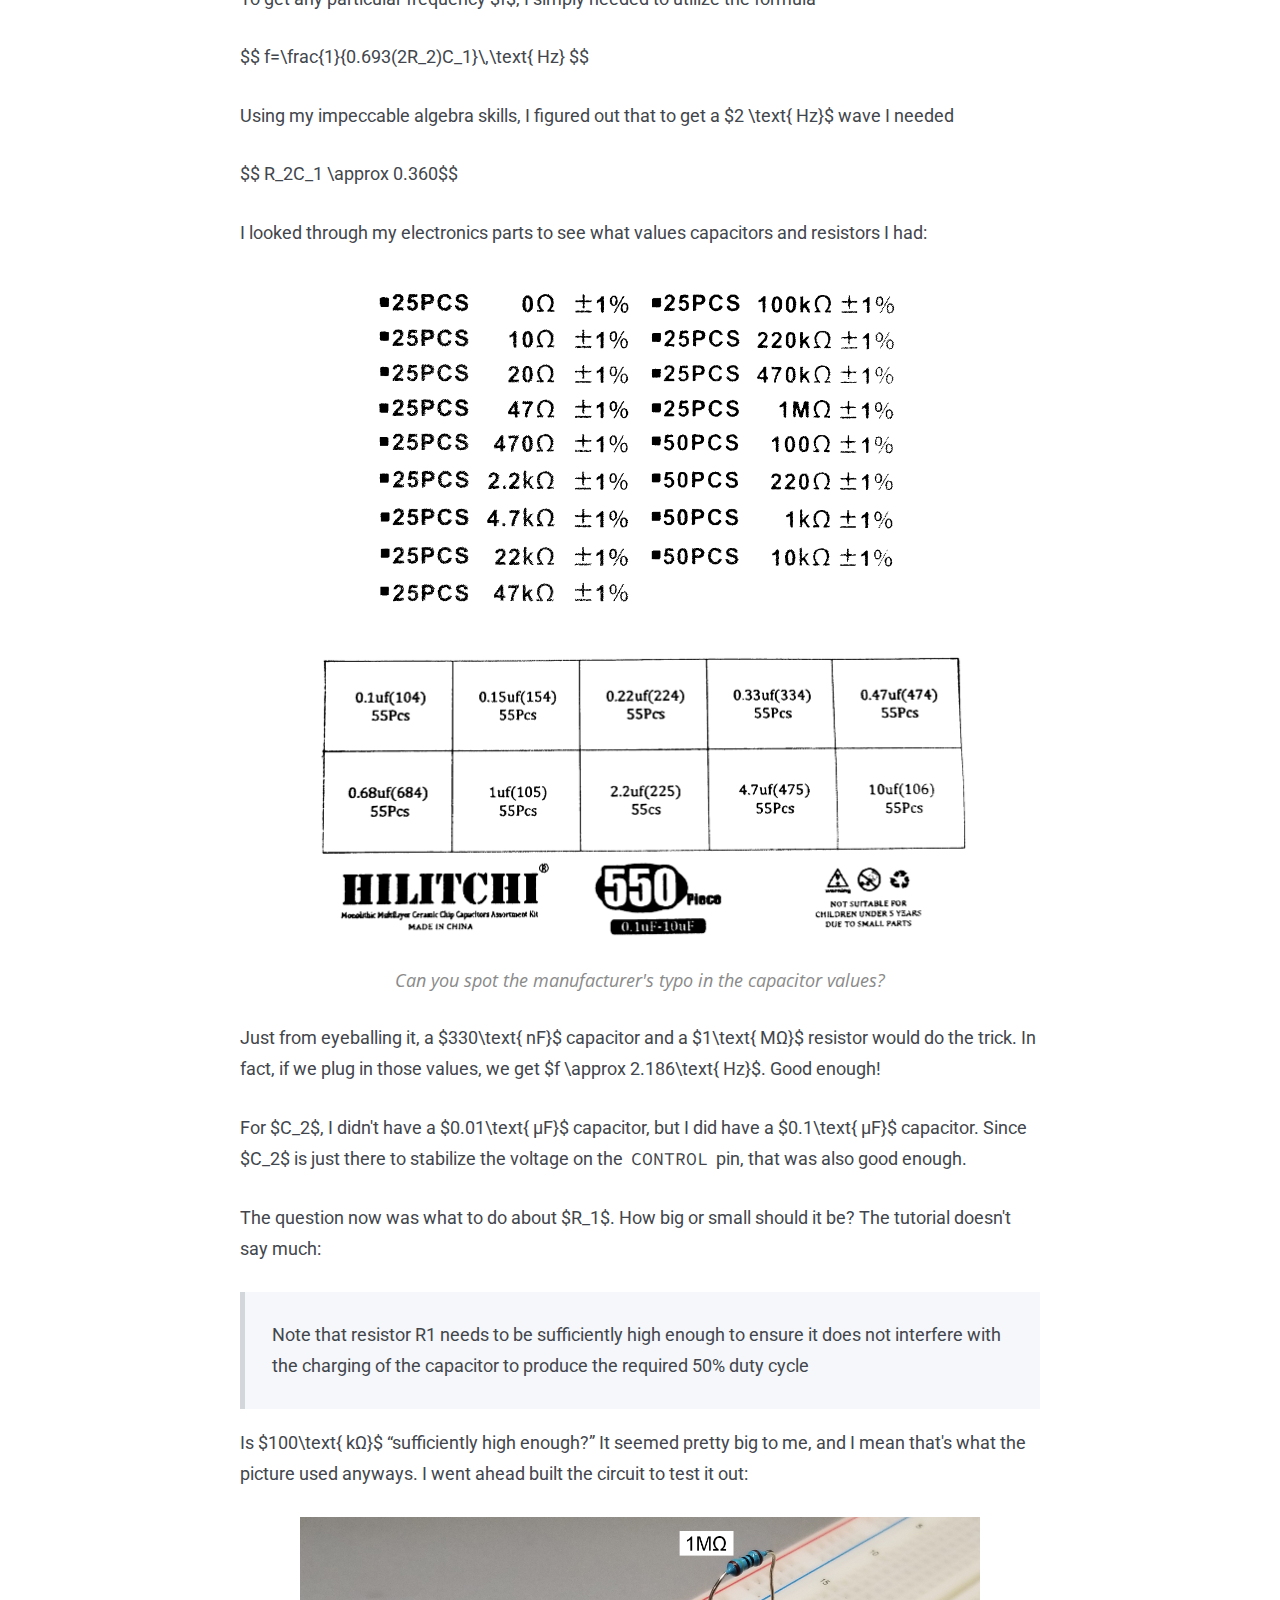
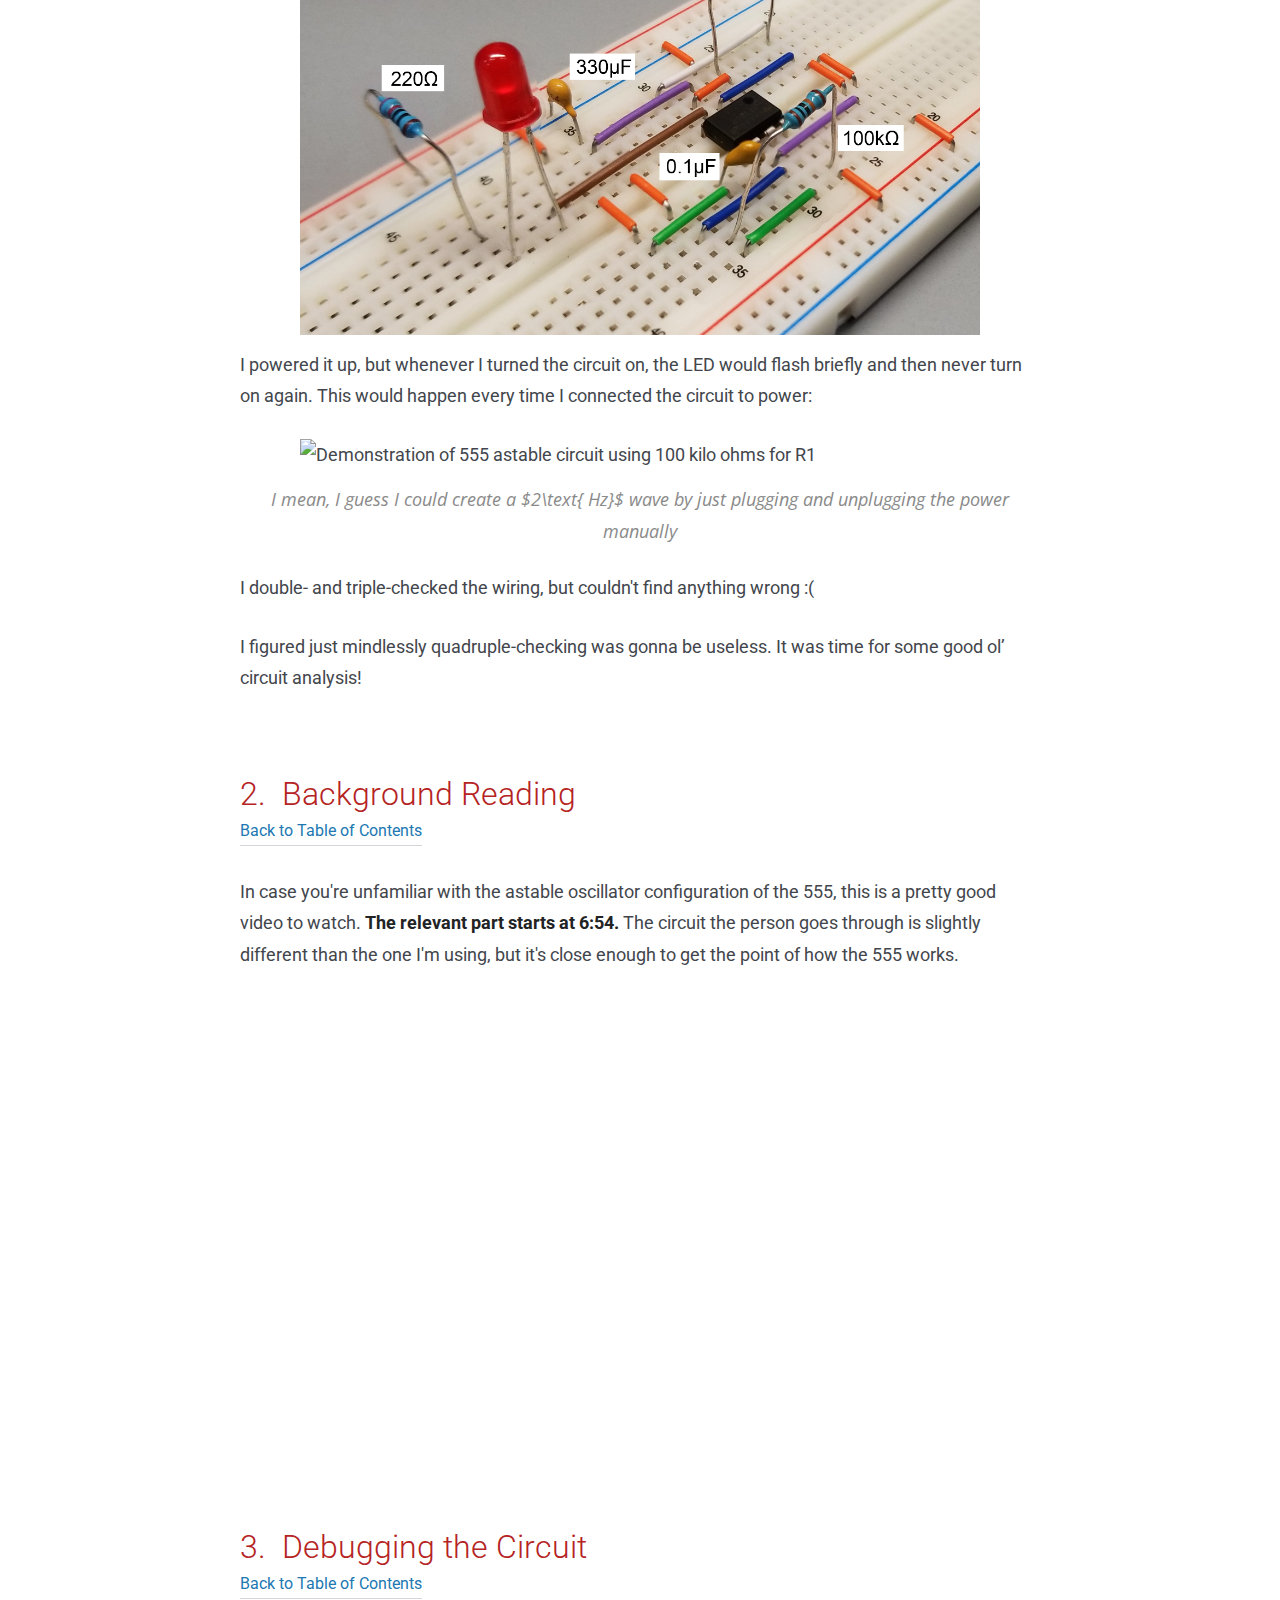
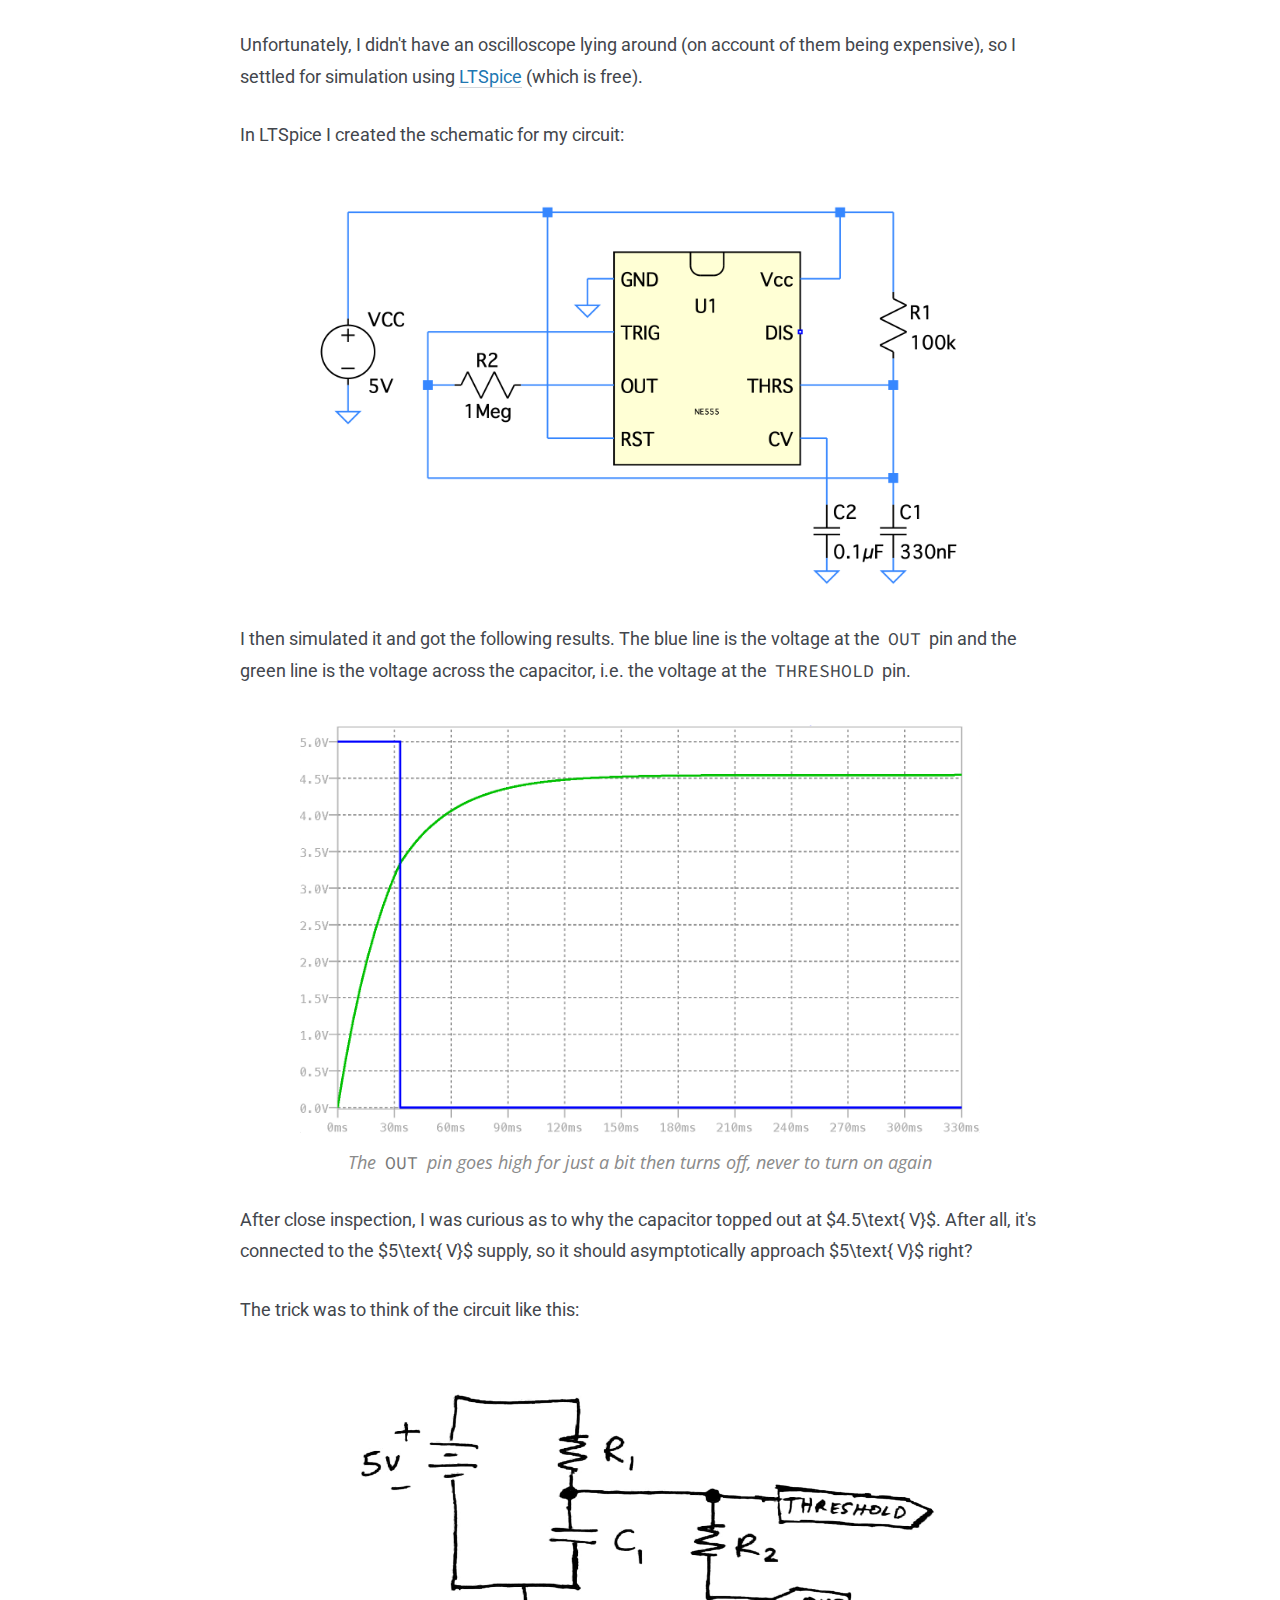
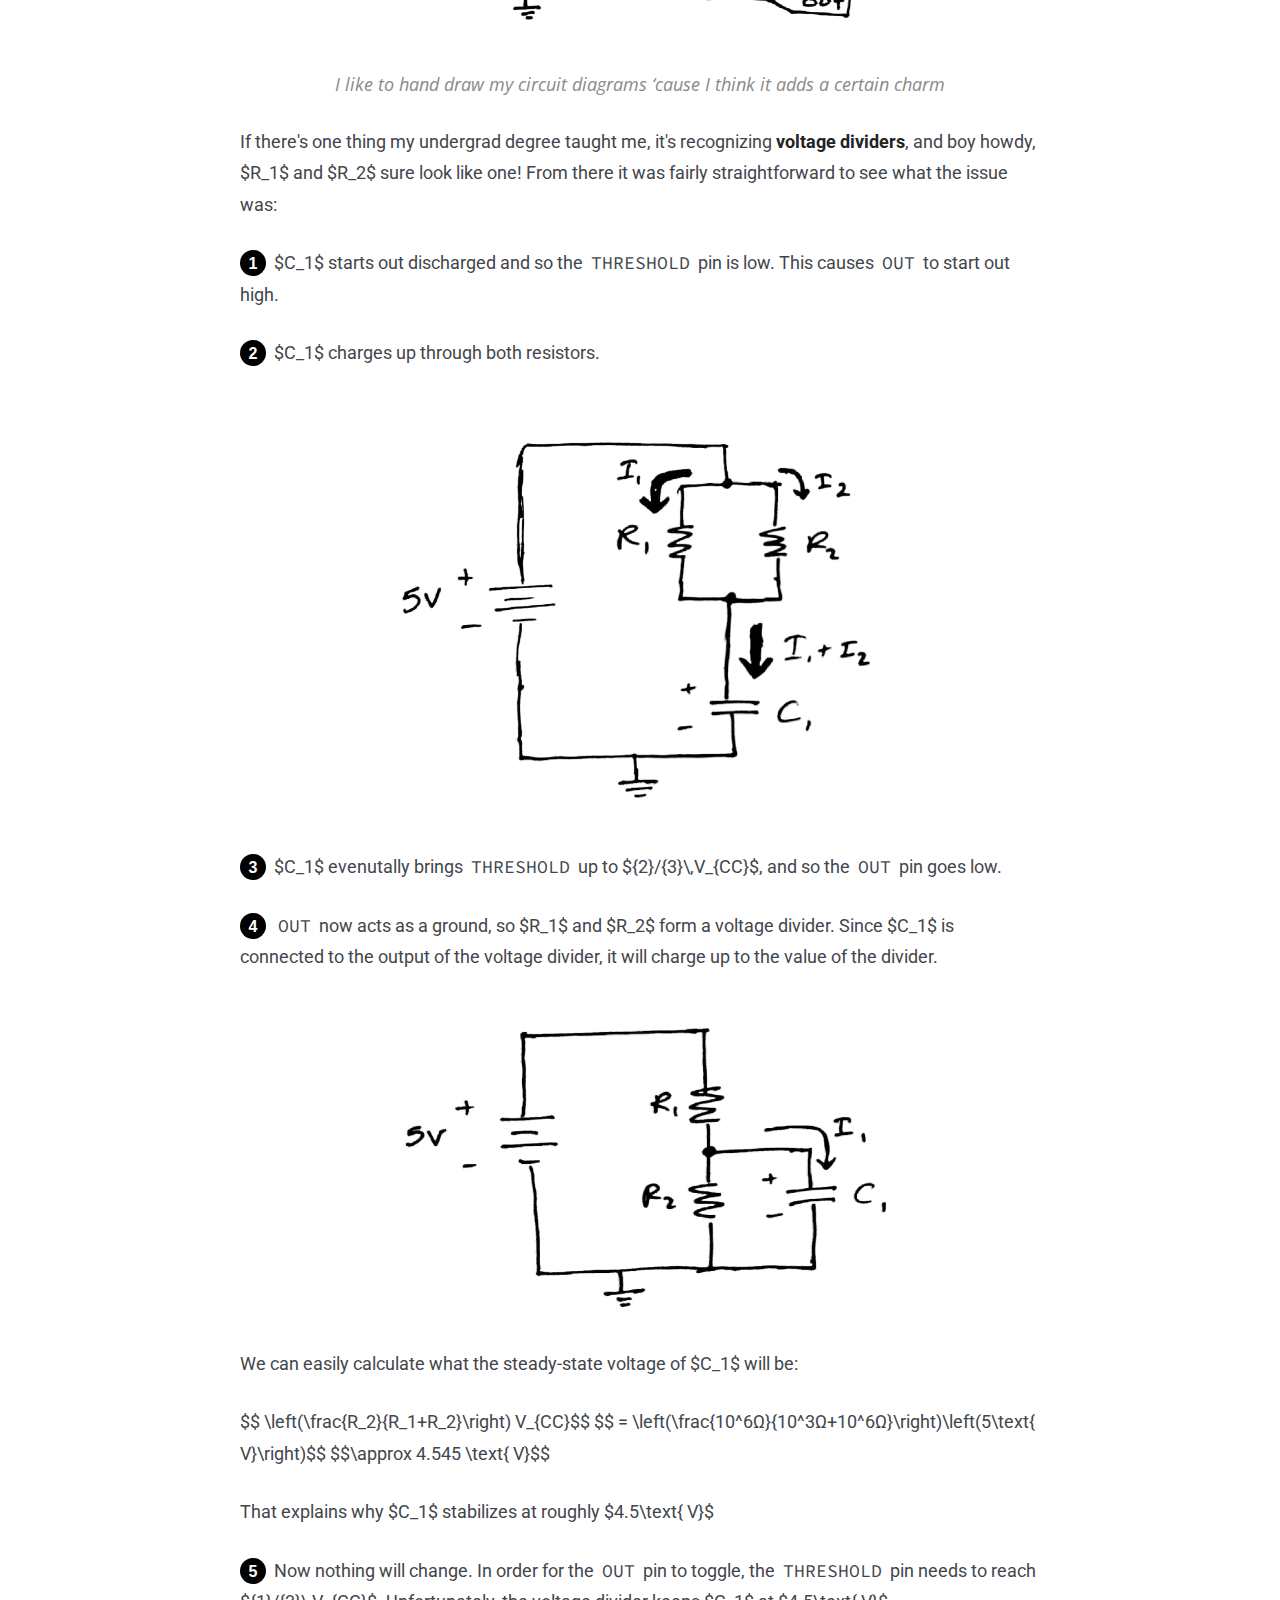
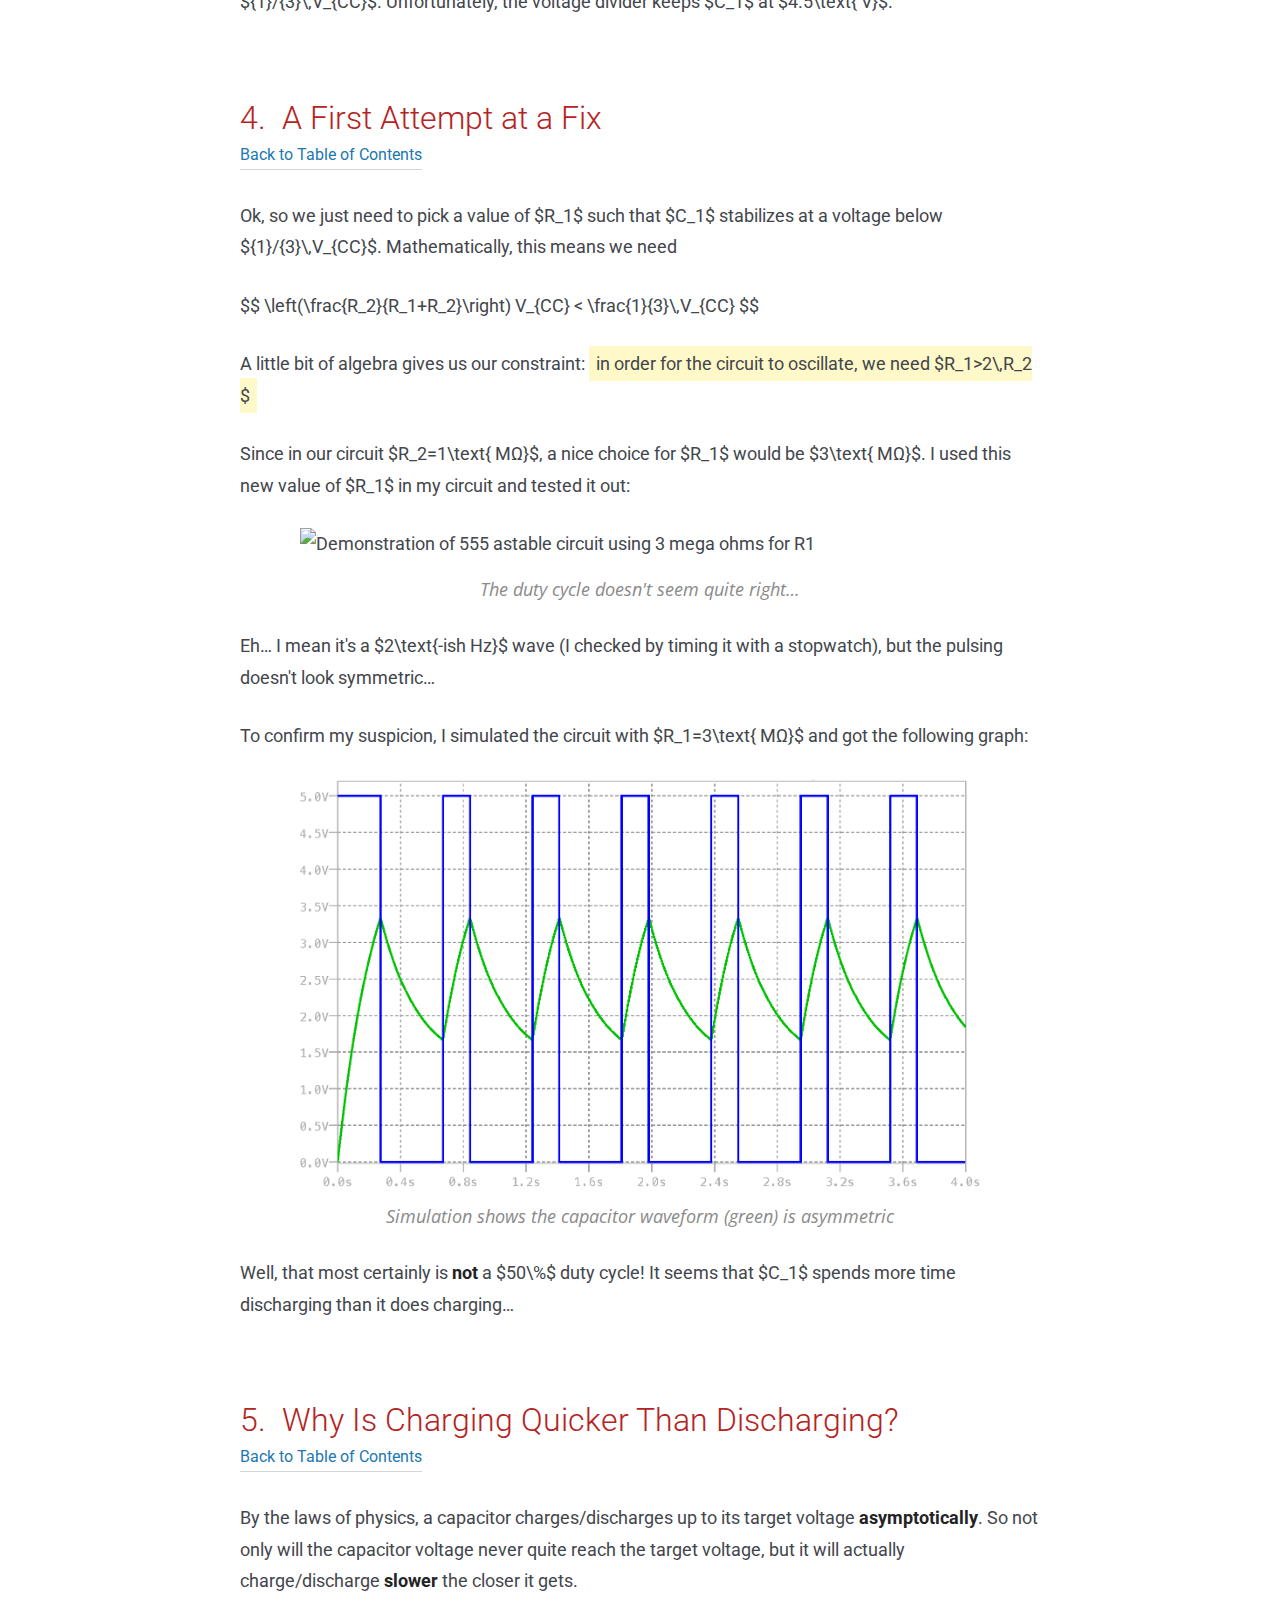
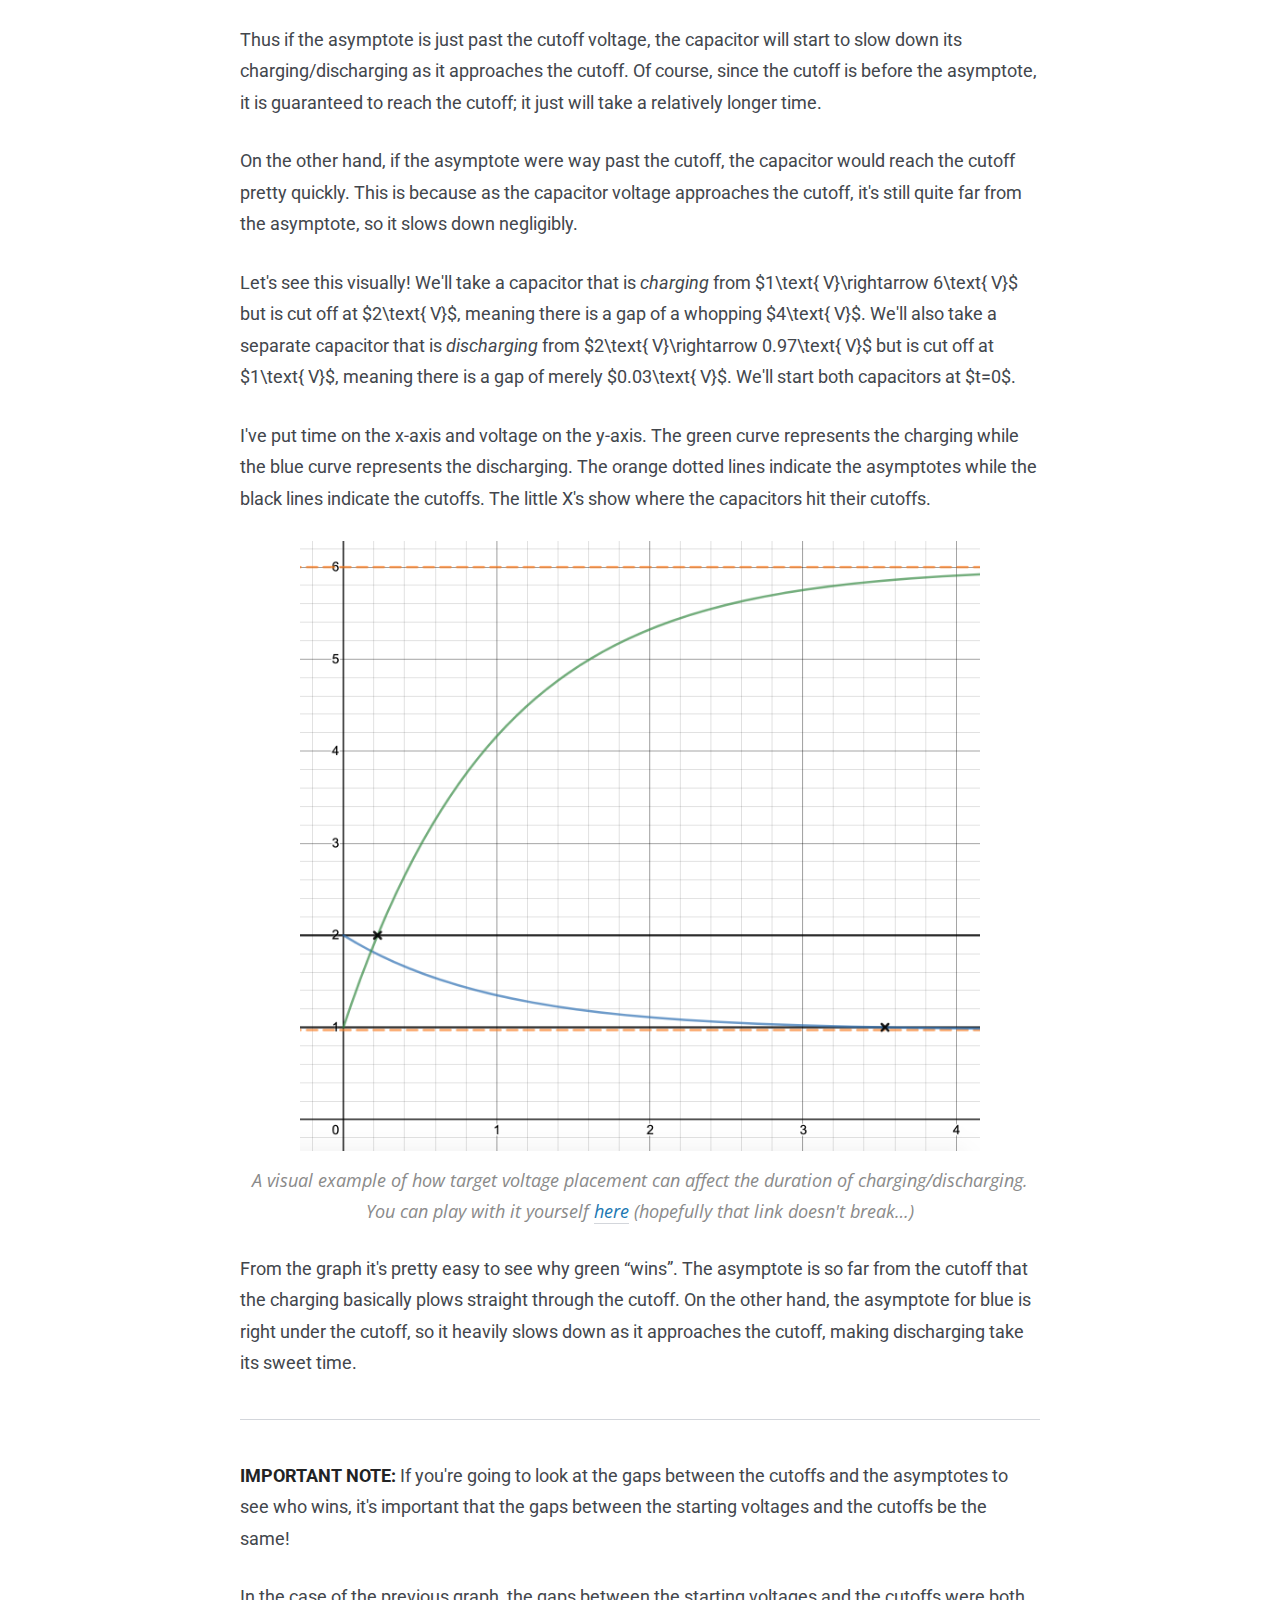
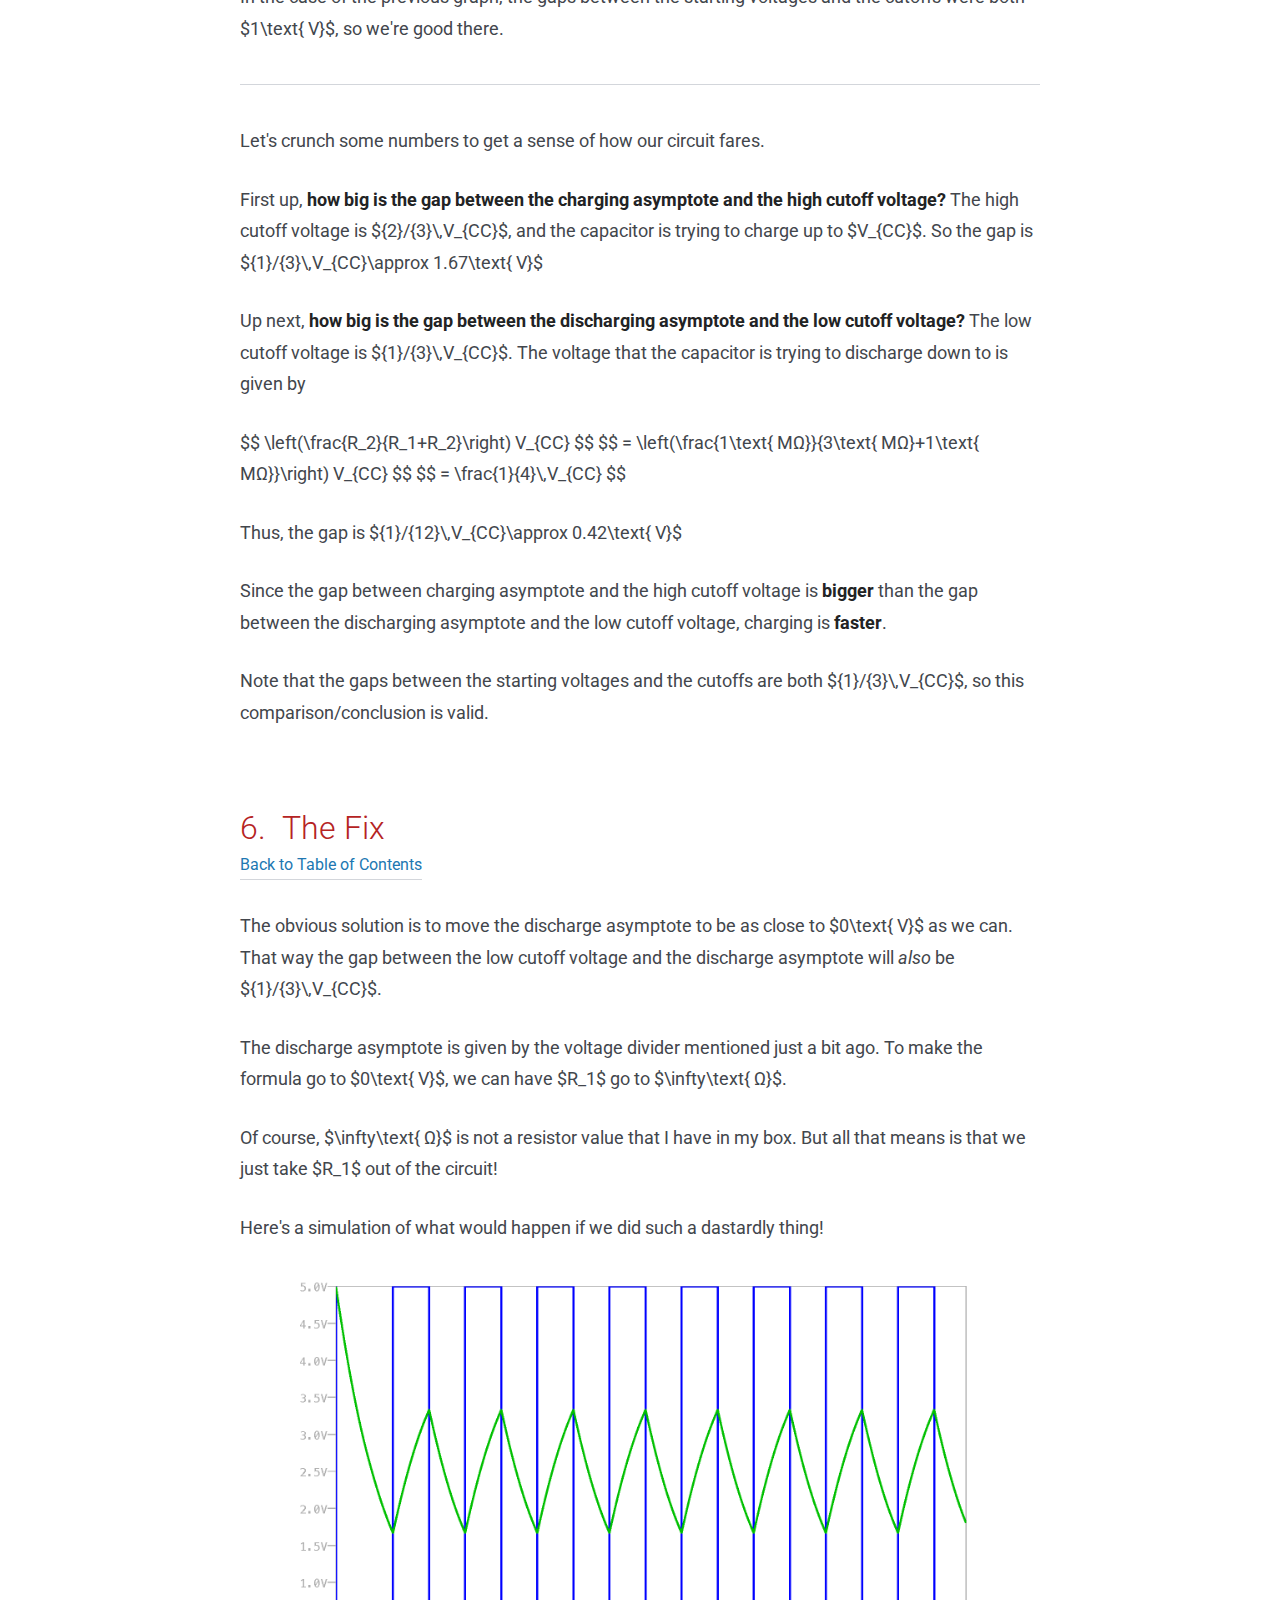
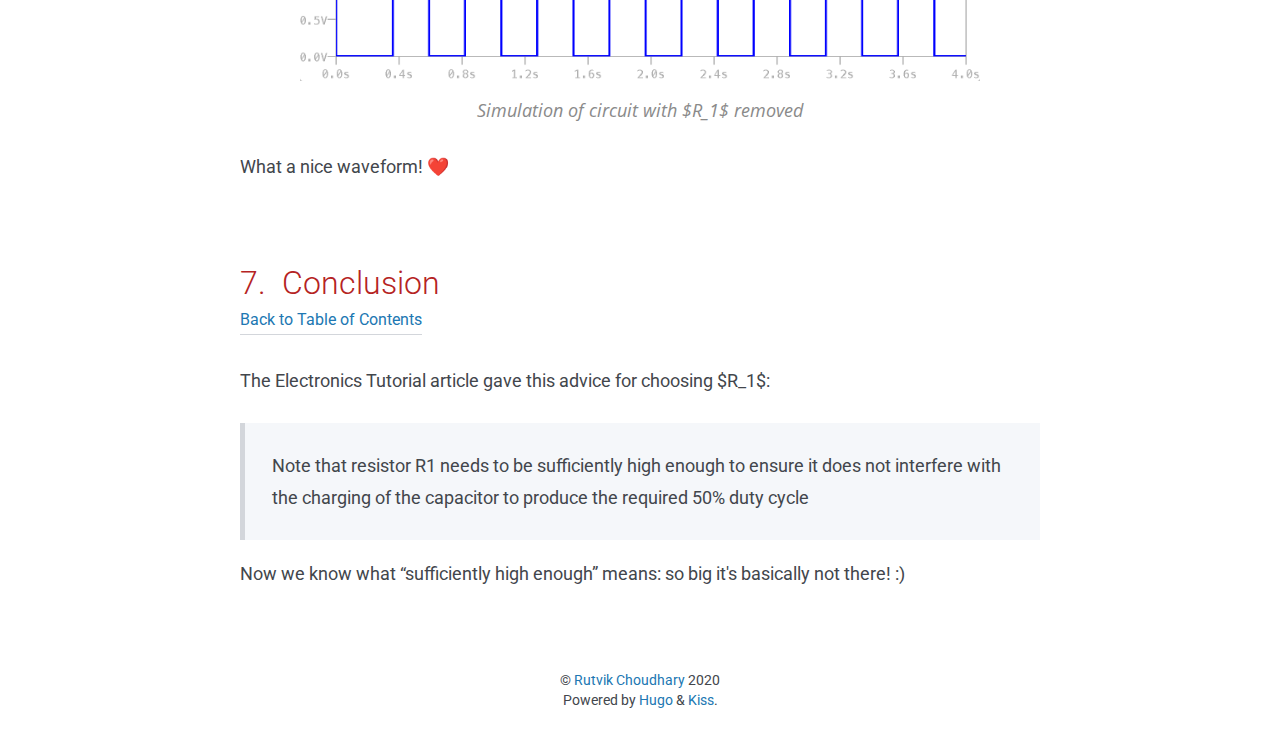
==== commit 5dd14dde: "Rebuilding site Wed Jun 10 13:32:33 CDT 2020" ====
--- a/555-r1/index.html
+++ b/555-r1/index.html
@@ -24,16 +24,23 @@
   <link href='https://fonts.googleapis.com/css?family=Roboto:400,100,300,100italic,300italic,400italic,500italic,500,700,700italic,900,900italic' rel='stylesheet' type='text/css'>
   <meta name="msapplication-TileColor" content="#da532c">
   <meta name="theme-color" content="#ffffff">
-  <script type="text/javascript" src="https://cdnjs.cloudflare.com/ajax/libs/mathjax/2.7.1/MathJax.js?config=TeX-AMS-MML_HTMLorMML">
-  </script>
   <script type="text/x-mathjax-config">
+    MathJax.Ajax.config.path["a11y"] = "https://cdnjs.cloudflare.com/ajax/libs/mathjax/2.7.5/extensions/a11y";
     MathJax.Hub.Config({
+      extensions: ["[a11y]/accessibility-menu.js"],
+      menuSettings: {
+        collapsible: true,
+        autocollapse: true,
+        explorer: true
+      },
       tex2jax: {inlineMath: [['$','$'], ['\\(','\\)']]}
     });
   </script>
+  <script type="text/javascript" src="https://cdnjs.cloudflare.com/ajax/libs/mathjax/2.7.1/MathJax.js?config=TeX-AMS-MML_HTMLorMML">
+  </script>
 </head>
 <body style="display: block">
-<section class="section">
+<header class="section">
   <div class="container">
     <nav class="nav">
       <div class="nav-left">
@@ -41,6 +48,7 @@
             <h1>Null Pointers</h1>
         </a>
       </div>
+
       <div class="nav-right">
         <nav class="nav-item level is-mobile"></nav>
       </div>
@@ -49,9 +57,9 @@
     
 
   </div>
-</section>
-
-<section class="section">
+</header>
+
+<main class="section">
   <div class="container">
     <div class="subtitle tags is-6 is-pulled-right">
       
@@ -62,9 +70,8 @@
     <h1 class="title">Debugging a 555 Circuit</h1>
     
     <div class="content" id="content">
-      <h1 id="summary">Summary</h1>
       <p>While building a 555 astable timer circuit, I noticed that the value of a seemingly unrelated resistor was actually of crucial importance to the overall functionality. Using simple circuit analysis and simulation, I got to the bottom of why exactly this resistor matters: it controls the asymptotic behavior of a timing capacitor.</p>
-      <h1 id="toc">Table of Contents</h1>
+      <h2 id="toc">Table of Contents</h1>
       <nav id="TableOfContents">
   <ol>
     <li><a href="#the-setup">The Setup</a></li>
@@ -76,7 +83,7 @@
     <li><a href="#conclusion">Conclusion</a></li>
   </ol>
 </nav>
-      <h1 id="the-setup">The Setup</h1>
+      <h2 id="the-setup">The Setup</h2>
 <p>I bought some 555 timers and figured I would make an LED blink. I decided a frequency of $2\text{ Hz}$ was a good target. I wanted a duty cycle of $50\%$ because to me that's most visually appealing.</p>
 <p>According to <a href="https://www.electronics-tutorials.ws/waveforms/555_oscillator.html">this tutorial</a>, all I needed to do was build this circuit:</p>
 <figure>
@@ -125,14 +132,14 @@
 
 <p>I double- and triple-checked the wiring, but couldn't find anything wrong :(</p>
 <p>I figured just mindlessly quadruple-checking was gonna be useless. It was time for some good ol&rsquo; circuit analysis!</p>
-<h1 id="background-reading">Background Reading</h1>
+<h2 id="background-reading">Background Reading</h2>
 <p>In case you're unfamiliar with the astable oscillator configuration of the 555, this is a pretty good video to watch. <strong>The relevant part starts at 6:54.</strong> The circuit the person goes through is slightly different than the one I'm using, but it's close enough to get the point of how the 555 works.</p>
 
 <div style="position: relative; padding-bottom: 56.25%; height: 0; overflow: hidden;">
   <iframe src="https://www.youtube.com/embed/i0SNb__dkYI" style="position: absolute; top: 0; left: 0; width: 100%; height: 100%; border:0;" allowfullscreen title="YouTube Video"></iframe>
 </div>
 
-<h1 id="debugging-the-circuit">Debugging the Circuit</h1>
+<h2 id="debugging-the-circuit">Debugging the Circuit</h2>
 <p>Unfortunately, I didn't have an oscilloscope lying around (on account of them being expensive), so I settled for simulation using <a href="http://www.analog.com/en/design-center/design-tools-and-calculators/ltspice-simulator.html">LTSpice</a> (which is free).</p>
 <p>In LTSpice I created the schematic for my circuit:</p>
 <figure>
@@ -178,7 +185,7 @@
 $$\approx 4.545 \text{ V}$$</p>
 <p>That explains why $C_1$ stabilizes at roughly $4.5\text{ V}$</p>
 <p><span class="num-circle">5</span>Now nothing will change. In order for the <code>OUT</code> pin to toggle, the <code>THRESHOLD</code> pin needs to reach ${1}/{3}\,V_{CC}$. Unfortunately, the voltage divider keeps $C_1$ at $4.5\text{ V}$.</p>
-<h1 id="a-first-attempt-at-a-fix">A First Attempt at a Fix</h1>
+<h2 id="a-first-attempt-at-a-fix">A First Attempt at a Fix</h2>
 <p>Ok, so we just need to pick a value of $R_1$ such that $C_1$ stabilizes at a voltage below ${1}/{3}\,V_{CC}$. Mathematically, this means we need</p>
 <p>$$ \left(\frac{R_2}{R_1+R_2}\right) V_{CC} &lt; \frac{1}{3}\,V_{CC} $$</p>
 <p>A little bit of algebra gives us our constraint: <span class="hl">in order for the circuit to oscillate, we need $R_1&gt;2\,R_2 $</span></p>
@@ -200,7 +207,7 @@
 </figure>
 
 <p>Well, that most certainly is <strong>not</strong> a $50\%$ duty cycle! It seems that $C_1$ spends more time discharging than it does charging&hellip;</p>
-<h1 id="why-is-charging-quicker-than-discharging">Why Is Charging Quicker Than Discharging?</h1>
+<h2 id="why-is-charging-quicker-than-discharging">Why Is Charging Quicker Than Discharging?</h2>
 <p>By the laws of physics, a capacitor charges/discharges up to its target voltage <strong>asymptotically</strong>. So not only will the capacitor voltage never quite reach the target voltage, but it will actually charge/discharge <strong>slower</strong> the closer it gets.</p>
 <p>Thus if the asymptote is just past the cutoff voltage, the capacitor will start to slow down its charging/discharging as it approaches the cutoff. Of course, since the cutoff is before the asymptote, it is guaranteed to reach the cutoff; it just will take a relatively longer time.</p>
 <p>On the other hand, if the asymptote were way past the cutoff, the capacitor would reach the cutoff pretty quickly. This is because as the capacitor voltage approaches the cutoff, it's still quite far from the asymptote, so it slows down negligibly.</p>
@@ -227,7 +234,7 @@
 <p>Thus, the gap is ${1}/{12}\,V_{CC}\approx 0.42\text{ V}$</p>
 <p>Since the gap between charging asymptote and the high cutoff voltage is <strong>bigger</strong> than the gap between the discharging asymptote and the low cutoff voltage, charging is <strong>faster</strong>.</p>
 <p>Note that the gaps between the starting voltages and the cutoffs are both ${1}/{3}\,V_{CC}$, so this comparison/conclusion is valid.</p>
-<h1 id="the-fix">The Fix</h1>
+<h2 id="the-fix">The Fix</h2>
 <p>The obvious solution is to move the discharge asymptote to be as close to $0\text{ V}$ as we can. That way the gap between the low cutoff voltage and the discharge asymptote will <em>also</em> be ${1}/{3}\,V_{CC}$.</p>
 <p>The discharge asymptote is given by the voltage divider mentioned just a bit ago. To make the formula go to $0\text{ V}$, we can have $R_1$ go to $\infty\text{ Ω}$.</p>
 <p>Of course, $\infty\text{ Ω}$ is not a resistor value that I have in my box. But all that means is that we just take $R_1$ out of the circuit!</p>
@@ -240,7 +247,7 @@
 </figure>
 
 <p>What a nice waveform! ❤️</p>
-<h1 id="conclusion">Conclusion</h1>
+<h2 id="conclusion">Conclusion</h2>
 <p>The Electronics Tutorial article gave this advice for choosing $R_1$:</p>
 <blockquote>
 <p>Note that resistor R1 needs to be sufficiently high enough to ensure it does not interfere with the charging of the capacitor to produce the required 50% duty cycle</p>
@@ -249,7 +256,7 @@
 
     </div>
   </div>
-</section>
+</main>
 <footer class="section">
   <div class="container has-text-centered">
     <p>&copy; <a href="https://www.github.com/">Rutvik Choudhary</a> 2020</p>
--- a/css/style.css
+++ b/css/style.css
@@ -1146,7 +1146,7 @@
 .content ul {
   margin-left: 2em;
   margin-right: 2em;
-  margin-top: 1em;
+  /*margin-top: 1em;*/
 }
 .content p {
 	text-align: left;
@@ -5566,7 +5566,7 @@
 .content h1:not(:first-child),
 .content h2:not(:first-child),
 .content h3:not(:first-child),
-.content h4:not(:first-child),
+/*.content h4:not(:first-child),*/
 .content h5:not(:first-child),
 .content h6:not(:first-child),
 article + article {
@@ -5669,11 +5669,10 @@
 }
 .content p > code,
 .content > code {
-  padding: 2px 4px;
+  padding: 0px 2px 0px 2px;
   margin: 0 2px;
-  border: 1px solid #ddd;
-  border-radius: 4px;
-  background-color: #f8f8f8;
+  background-color: transparent;
+  /*background-color: #f5f5f5;*/
   color: #42464c;
 }
 .content pre code {
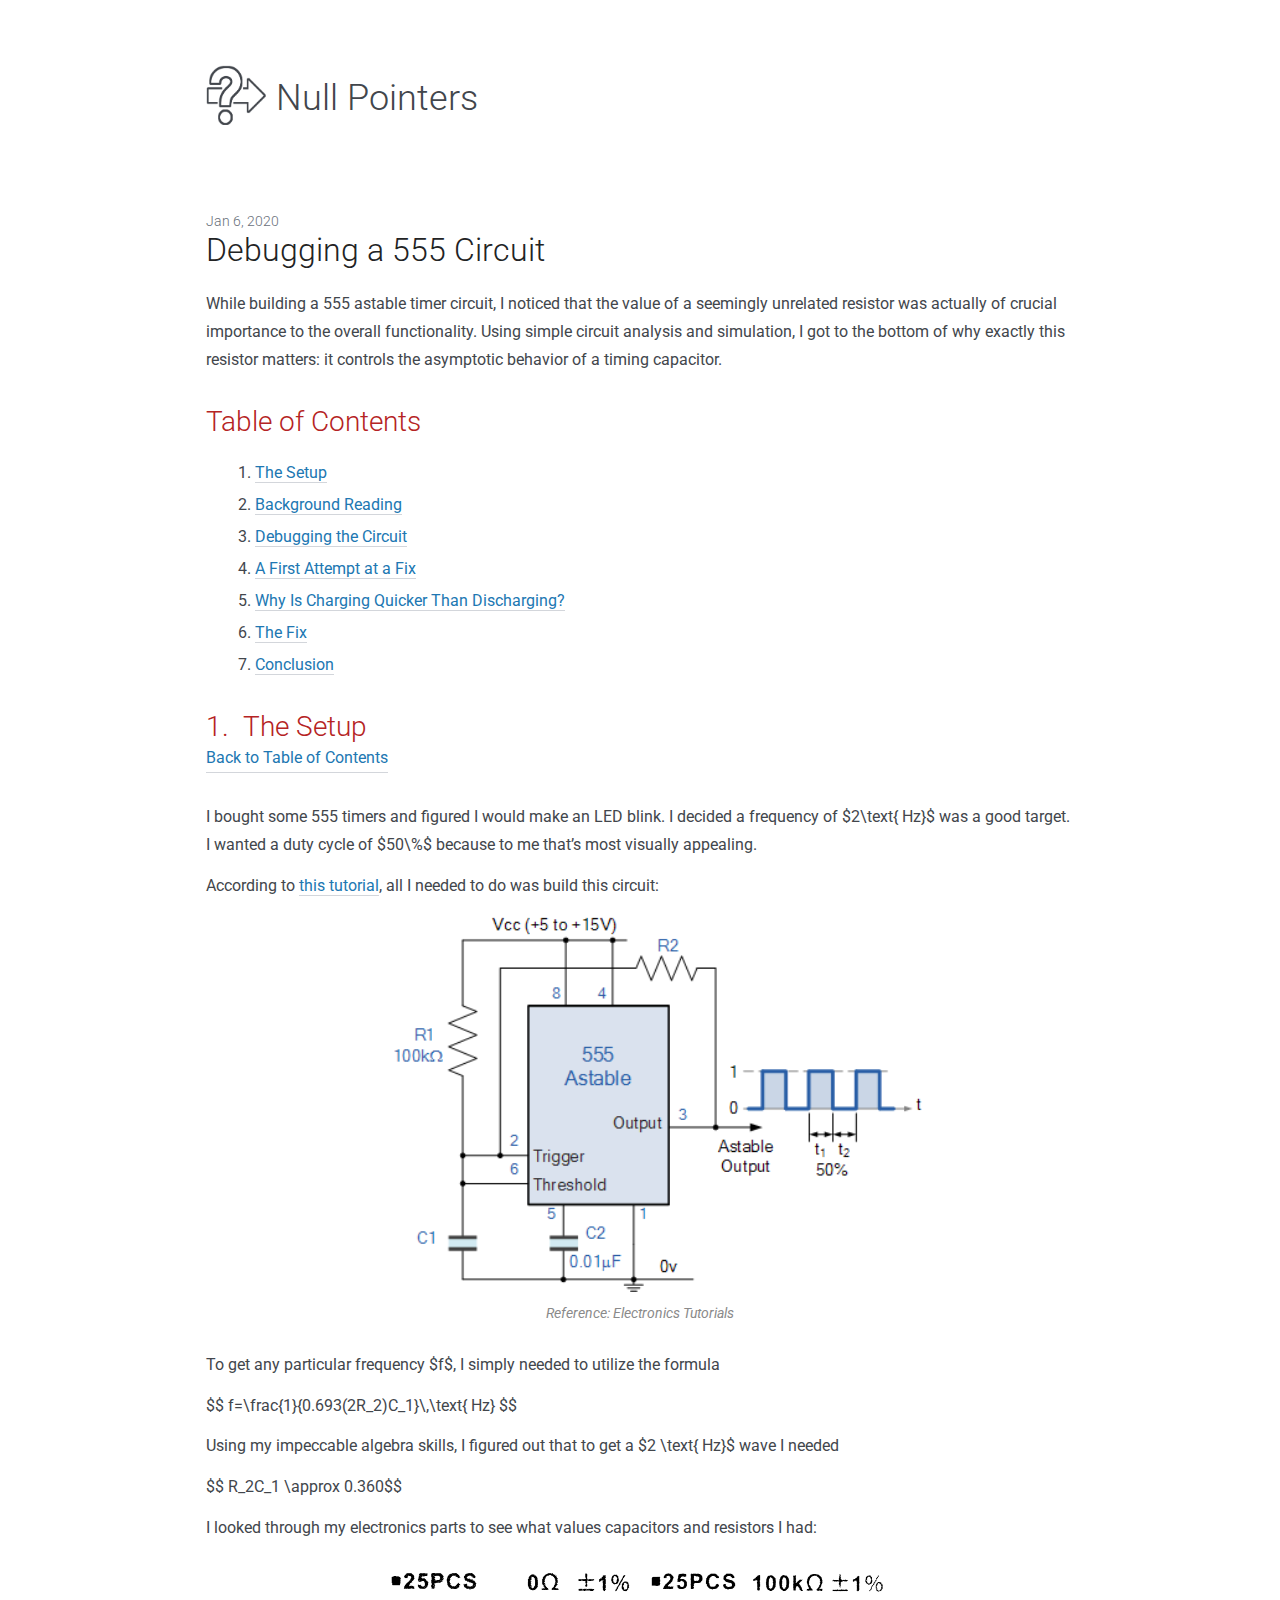
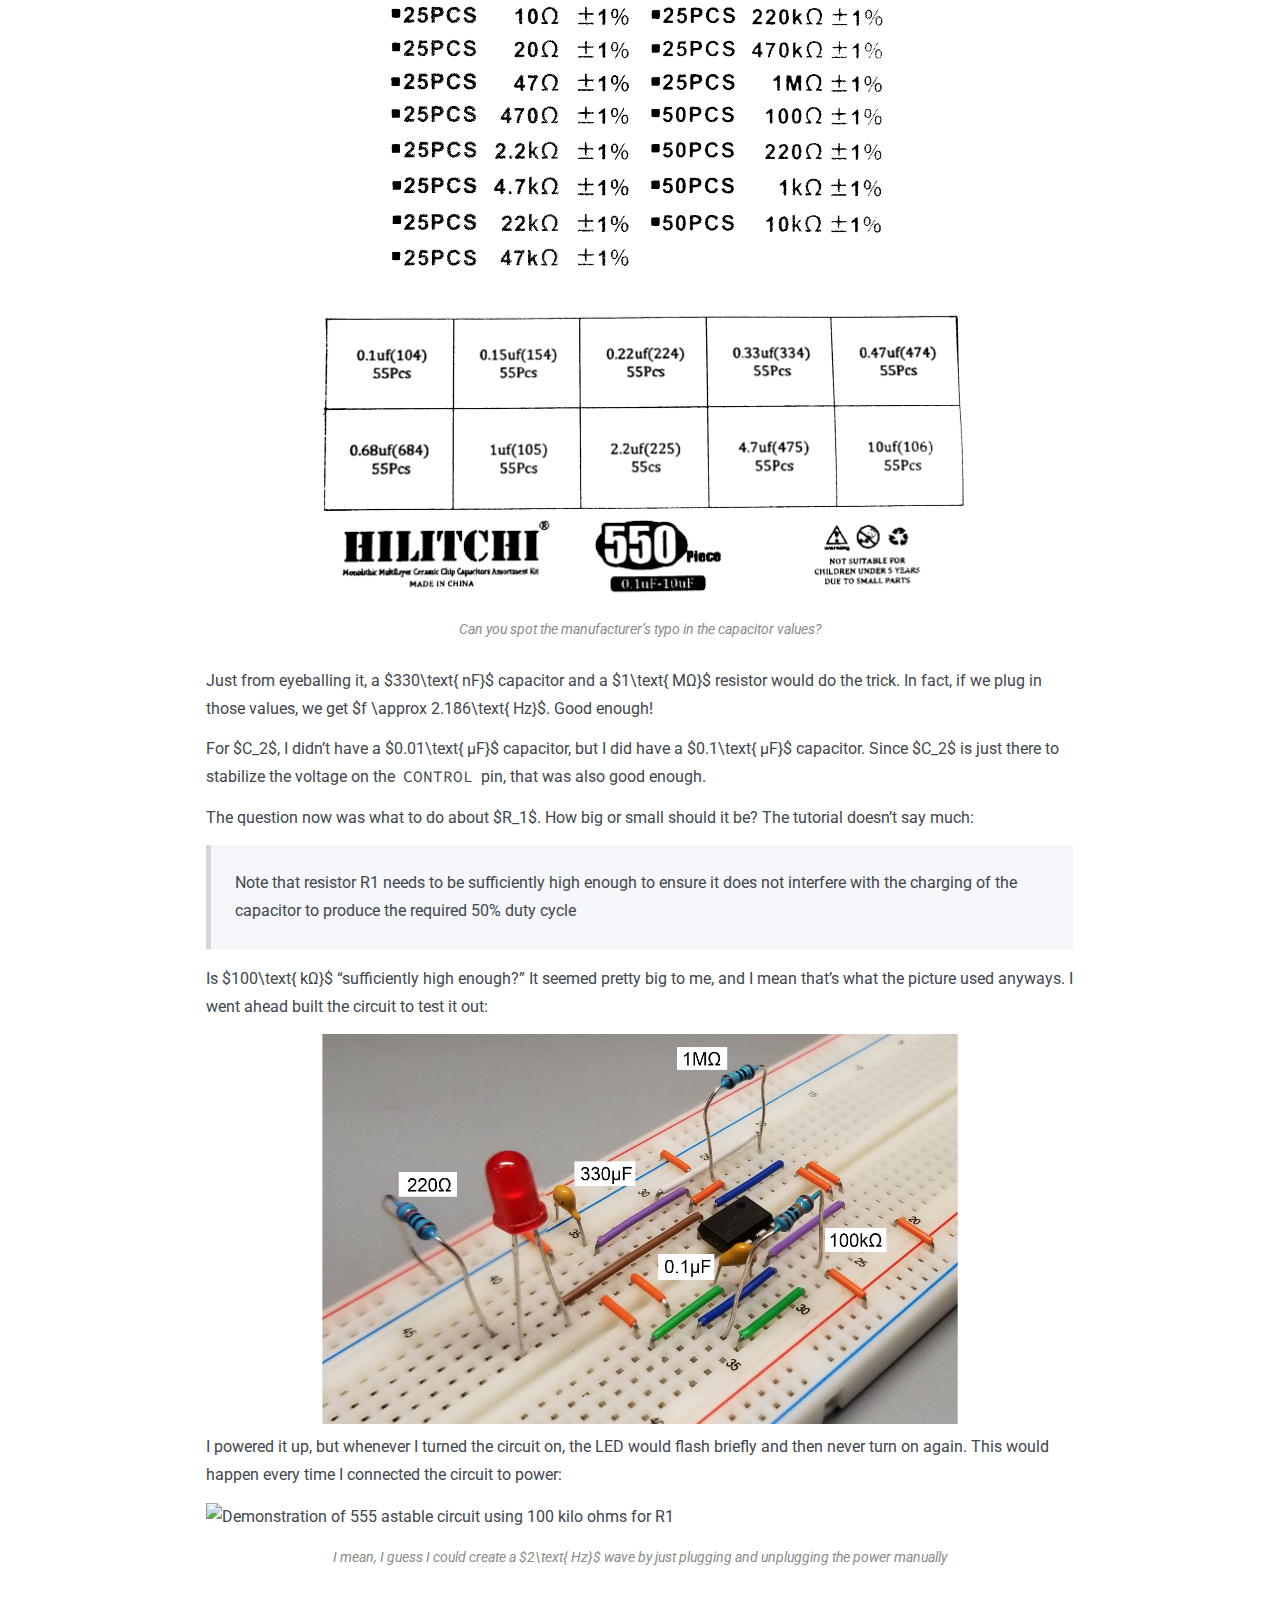
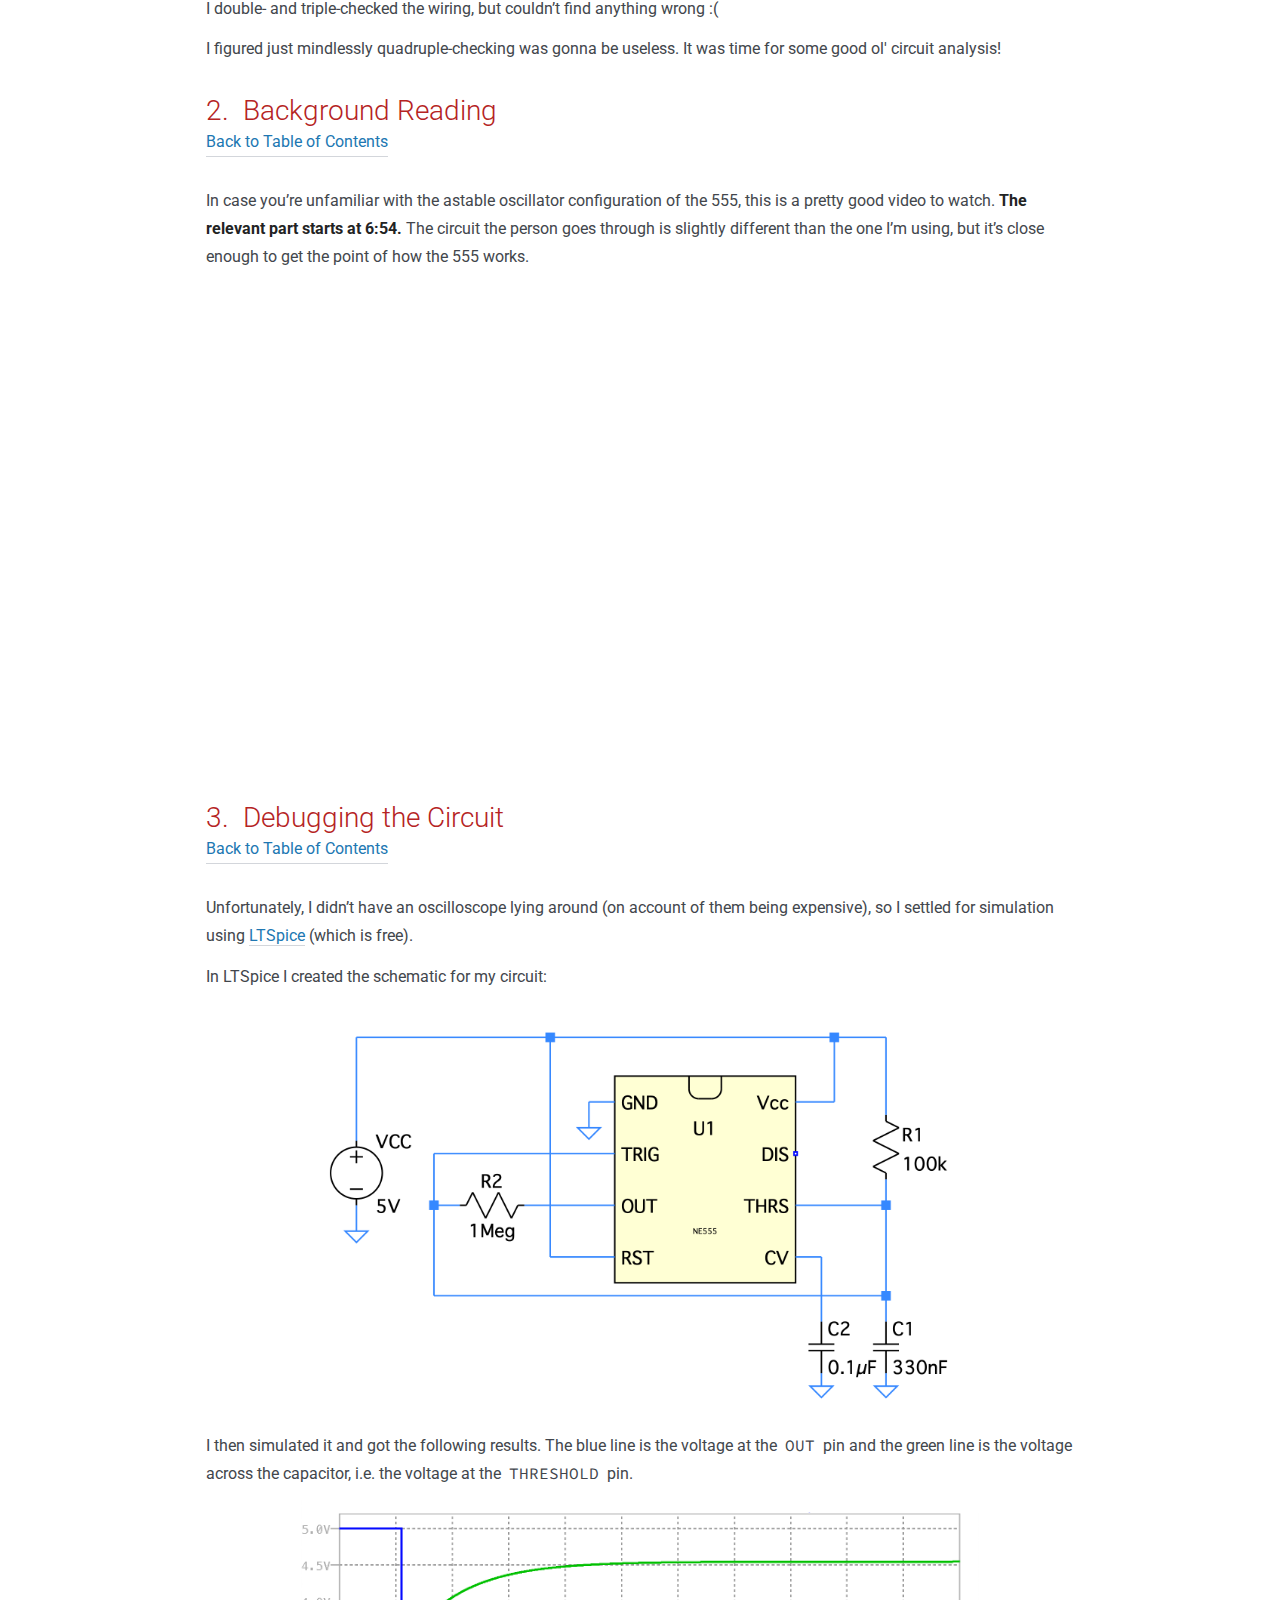
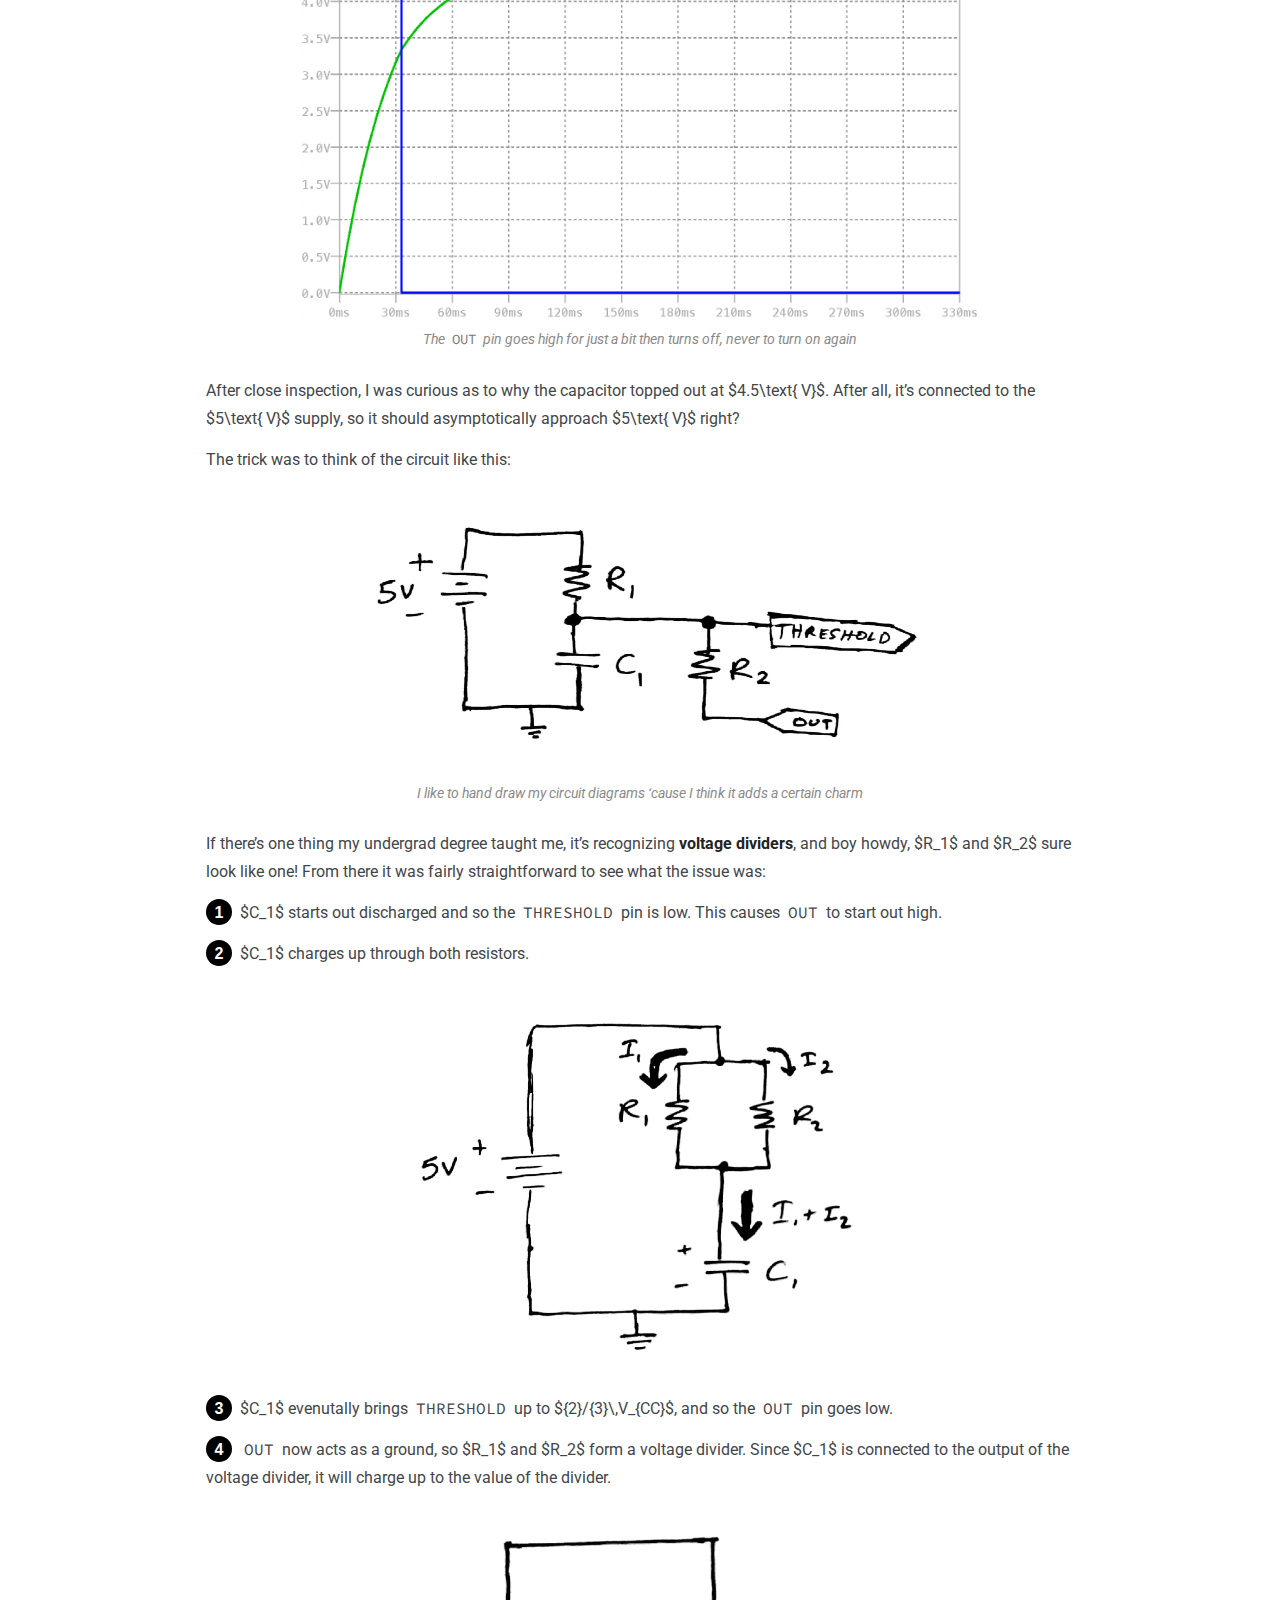
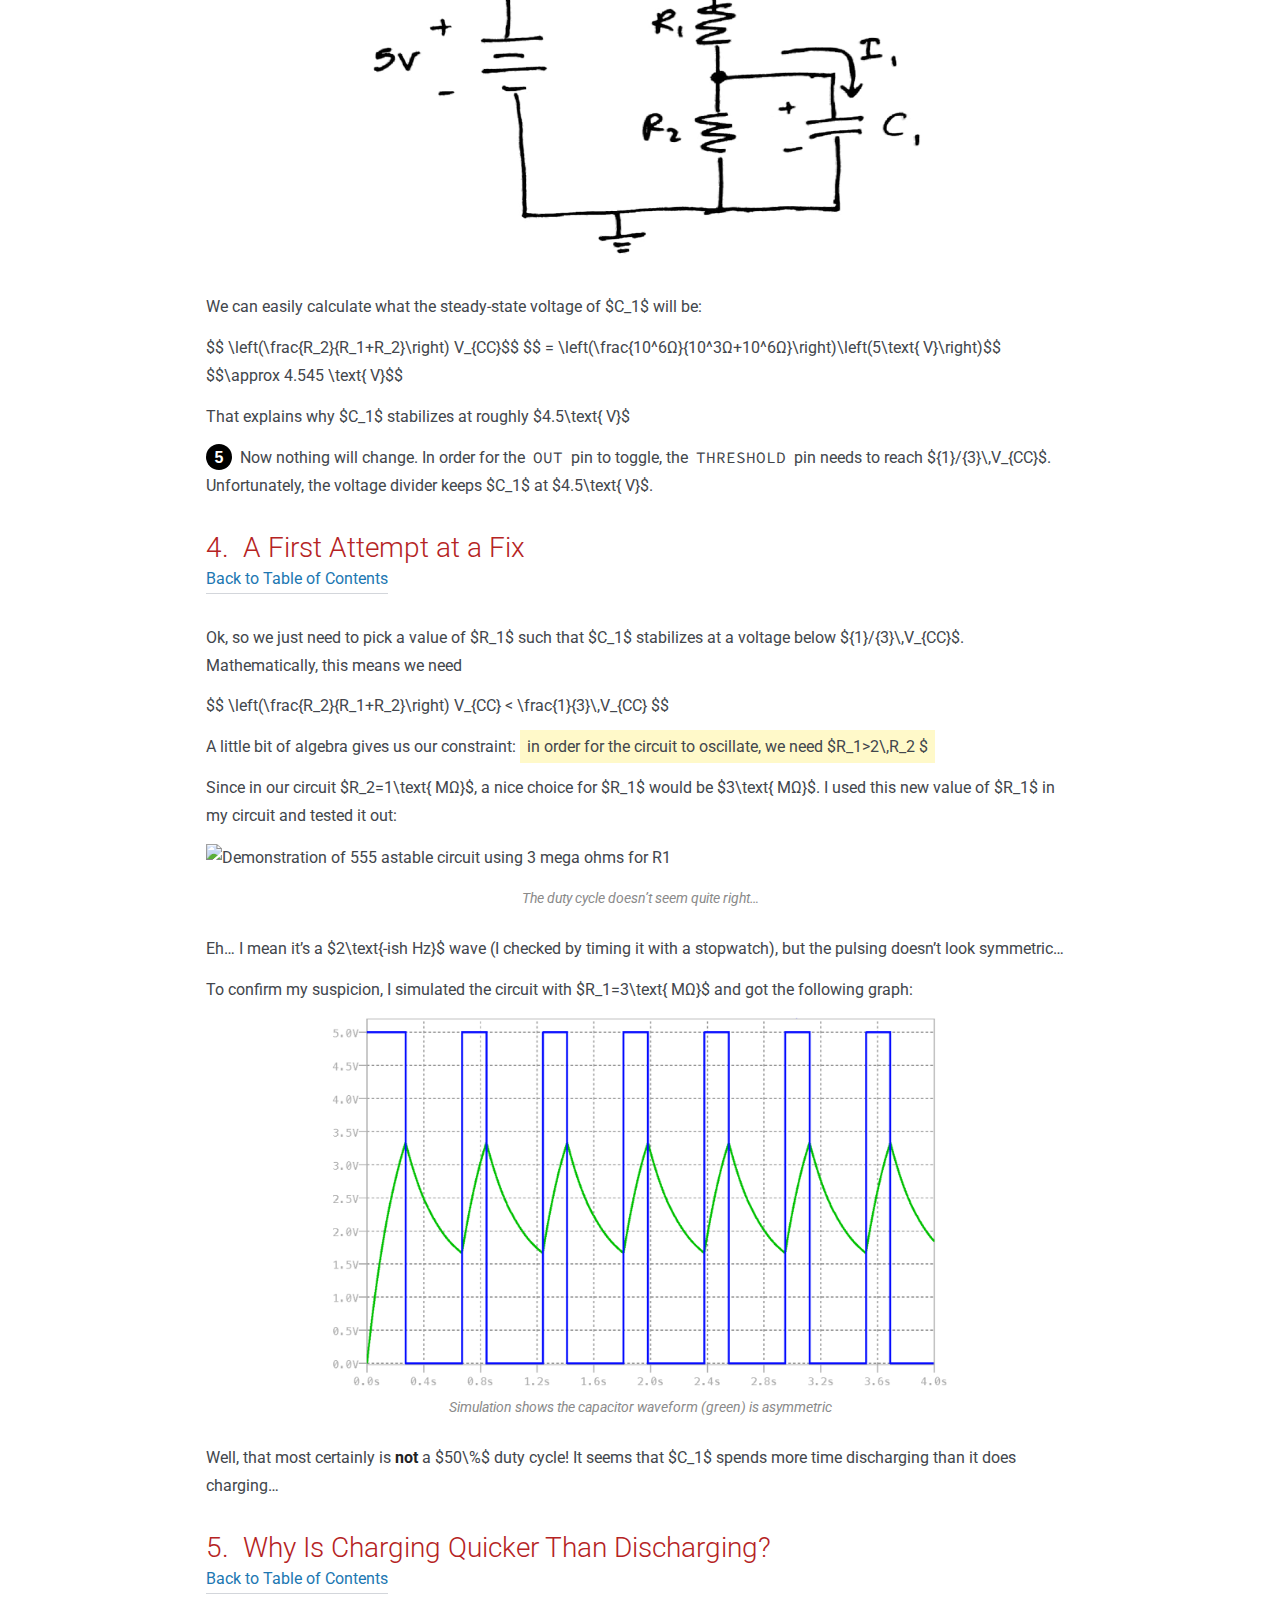
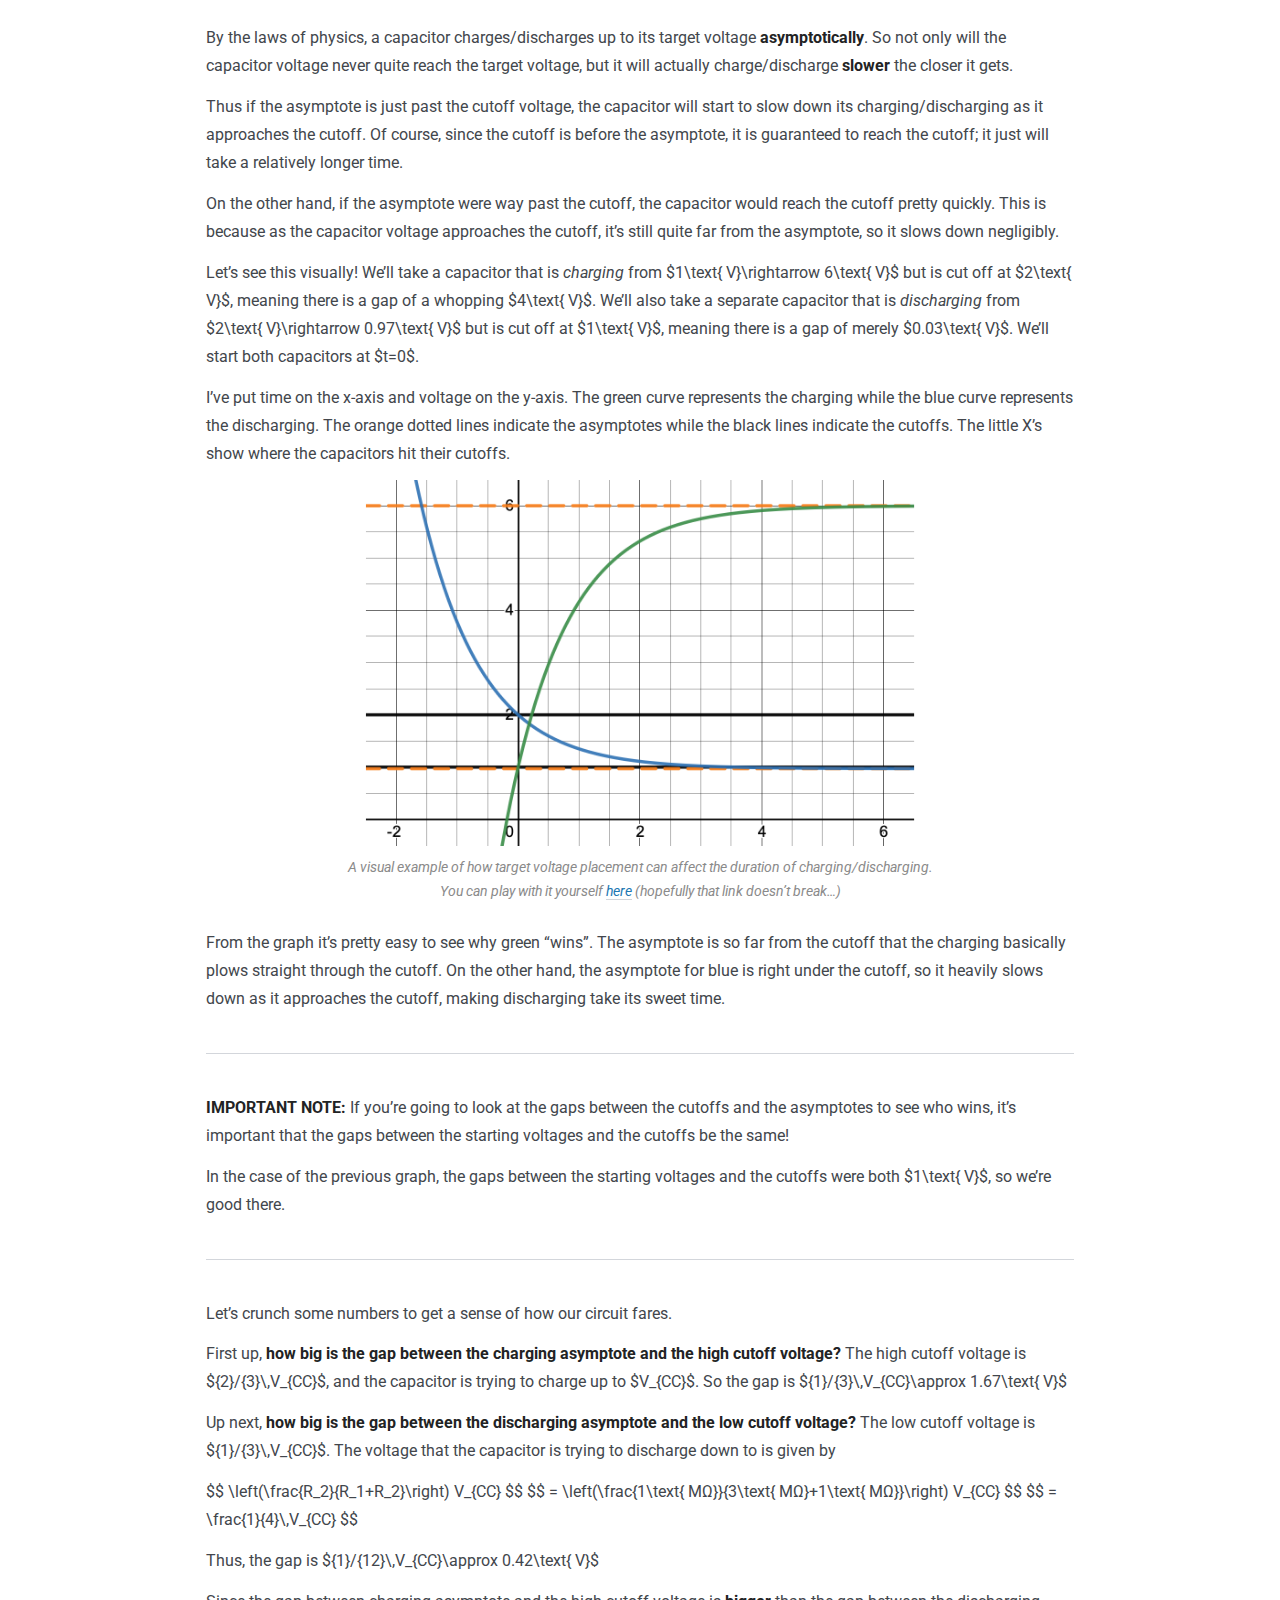
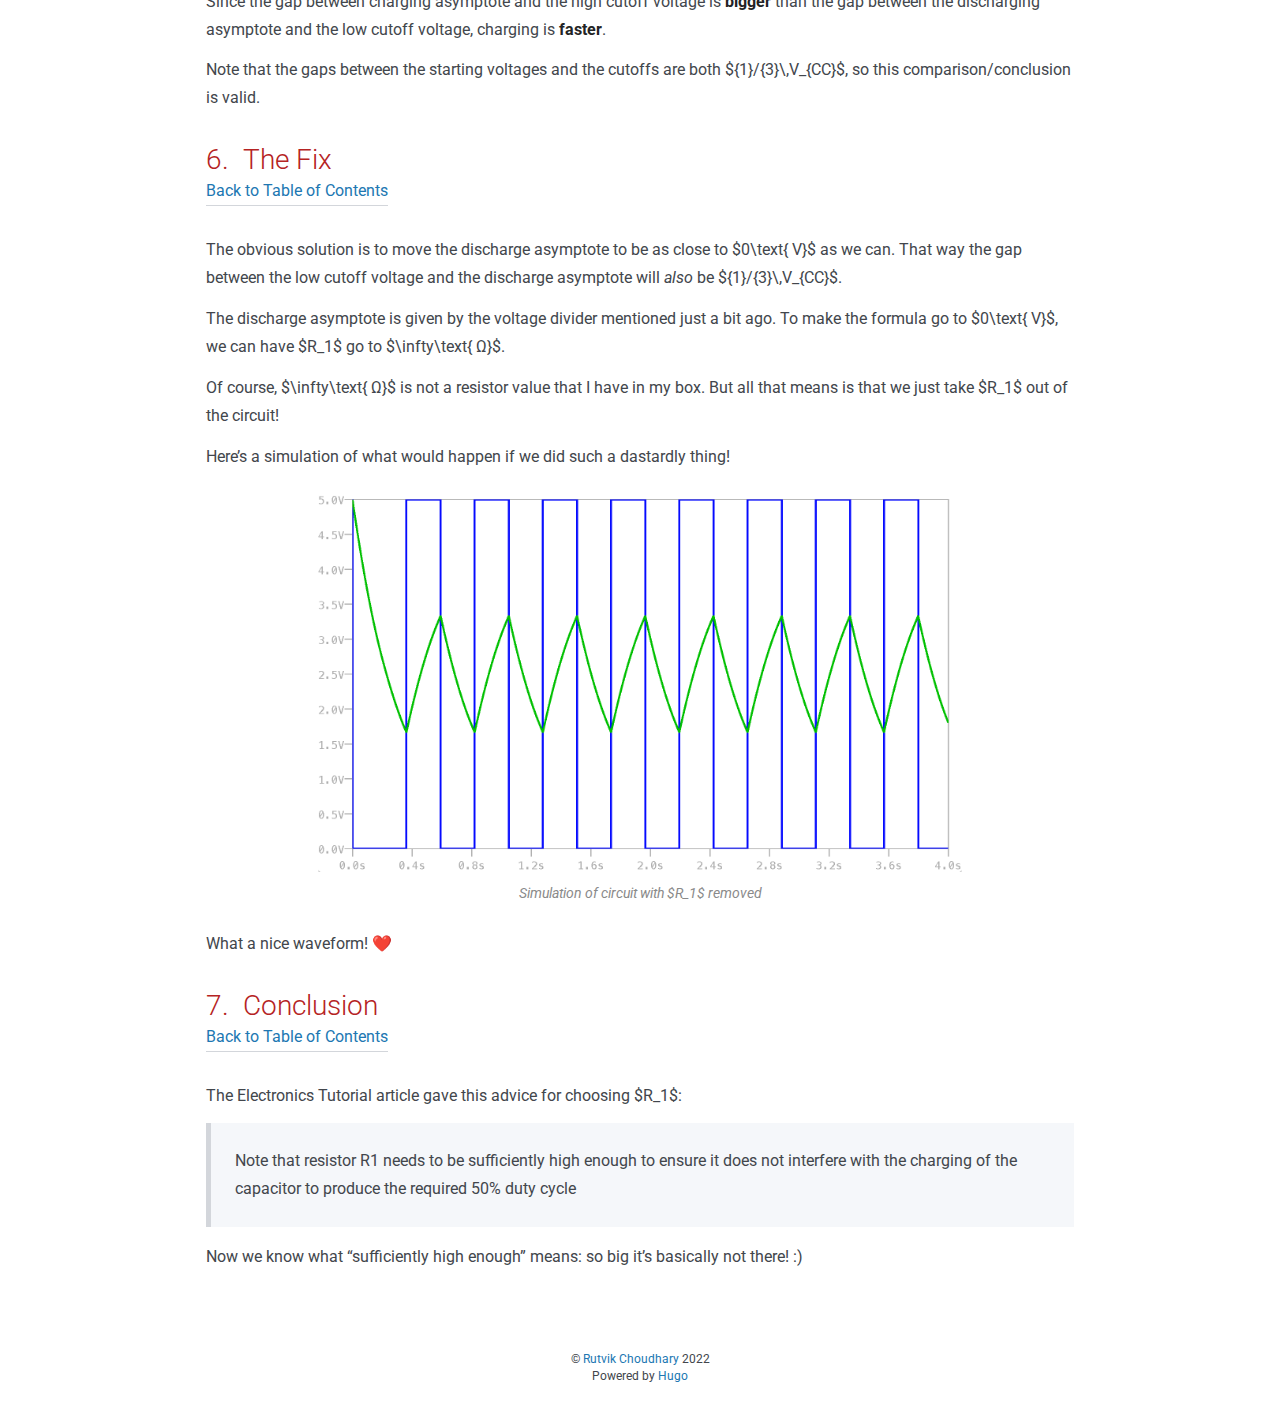
==== commit 4314961d: "deploy: rchoudhary/blog@5e9e93a30d52b9420648fd19ebcfe2bed085bade" ====
--- a/555-r1/index.html
+++ b/555-r1/index.html
@@ -11,7 +11,7 @@
 <meta property='og:description' content='While building a 555 astable timer circuit, I noticed that the value of a seemingly unrelated resistor was actually of crucial importance to the overall functionality. Using simple circuit analysis and simulation, I got to the bottom of why exactly this resistor matters: it controls the asymptotic behavior of a timing capacitor.'>
 <meta property='og:url' content='https://rchoudhary.github.io/555-r1/'>
 <meta property='og:site_name' content='Null Pointers'>
-<meta property='og:type' content='article'><meta property='og:image' content='https://rchoudhary.github.io/images/555-R1/schematic.png'><meta property='article:published_time' content='2020-01-06T00:00:00-06:00'/><meta property='article:modified_time' content='2020-01-06T00:00:00-06:00'/><meta name='twitter:card' content='summary'><meta name='twitter:site' content='@'><meta name='twitter:creator' content='@'>
+<meta property='og:type' content='article'><meta property='og:image' content='https://rchoudhary.github.io/images/555-R1/schematic.png'><meta property='article:published_time' content='2020-01-06T00:00:00Z'/><meta property='article:modified_time' content='2020-01-06T00:00:00Z'/><meta name='twitter:card' content='summary'><meta name='twitter:site' content='@'><meta name='twitter:creator' content='@'>
   
   <link rel="stylesheet" href="/css/style.css"/><link rel='stylesheet' href='https://rchoudhary.github.io/css/custom.css'><link rel="preload" href="/logo.png" as="image">
   <link rel="preload" href="/logo_dark.png" as="image">
@@ -84,100 +84,192 @@
   </ol>
 </nav>
       <h2 id="the-setup">The Setup</h2>
-<p>I bought some 555 timers and figured I would make an LED blink. I decided a frequency of $2\text{ Hz}$ was a good target. I wanted a duty cycle of $50\%$ because to me that's most visually appealing.</p>
+<p>I bought some 555 timers and figured I would make an LED blink. I decided a frequency of $2\text{ Hz}$ was a good target. I wanted a duty cycle of $50\%$ because to me that&rsquo;s most visually appealing.</p>
 <p>According to <a href="https://www.electronics-tutorials.ws/waveforms/555_oscillator.html">this tutorial</a>, all I needed to do was build this circuit:</p>
-<figure>
-    <img src="/images/555-R1/555-circuit_padded.png#c"
-         alt="555 50% duty cycle oscillator circuit"/> <figcaption>
-            <p>Reference: Electronics Tutorials</p>
-        </figcaption>
-</figure>
+<div class="picture">
+  
+  <figure>
+  
+    <picture>
+      
+      <source media="(min-width: 1000px)" srcset="/images/555-R1/555-circuit_padded_extra.png">
+      
+      <source media="(min-width: 750px) and (max-width: 1000px)" srcset="/images/555-R1/555-circuit_padded.png">
+      
+      <source media="(max-width: 750px)" srcset="/images/555-R1/555-circuit.png">
+      <img data-original="/images/555-R1/555-circuit.png" alt="555 50% duty cycle oscillator circuit">
+    </picture>
+  
+    <figcaption><p>Reference: Electronics Tutorials</p></figcaption>
+  </figure>
+  
+</div>
 
 <p>To get any particular frequency $f$, I simply needed to utilize the formula</p>
 <p>$$ f=\frac{1}{0.693(2R_2)C_1}\,\text{ Hz} $$</p>
 <p>Using my impeccable algebra skills, I figured out that to get a $2 \text{ Hz}$ wave I needed</p>
 <p>$$ R_2C_1 \approx 0.360$$</p>
 <p>I looked through my electronics parts to see what values capacitors and resistors I had:</p>
-<figure>
-    <img src="/images/555-R1/res_values_padded.png#c"
-         alt="available resistor values"/> 
-</figure>
-
-<figure>
-    <img src="/images/555-R1/cap_values.png#c"
-         alt="available capacitor values"/> <figcaption>
-            <p>Can you spot the manufacturer's typo in the capacitor values?</p>
-        </figcaption>
-</figure>
+<div class="picture">
+  
+    <picture>
+      
+      <source media="(min-width: 1000px)" srcset="/images/555-R1/res_values_padded_extra.png">
+      
+      <source media="(min-width: 750px) and (max-width: 1000px)" srcset="/images/555-R1/res_values_padded.png">
+      
+      <source media="(max-width: 750px)" srcset="/images/555-R1/res_values.png">
+      <img data-original="/images/555-R1/res_values.png" alt="available resistor values">
+    </picture>
+  
+</div>
+
+<div class="picture">
+  
+  <figure>
+  
+    <picture>
+      
+      <source media="(min-width: 1000px)" srcset="/images/555-R1/cap_values_padded_extra.png">
+      
+      <source media="(min-width: 750px) and (max-width: 1000px)" srcset="/images/555-R1/cap_values_padded.png">
+      
+      <source media="(max-width: 750px)" srcset="/images/555-R1/cap_values.png">
+      <img data-original="/images/555-R1/cap_values.png" alt="available capacitor values">
+    </picture>
+  
+    <figcaption><p>Can you spot the manufacturer&rsquo;s typo in the capacitor values?</p></figcaption>
+  </figure>
+  
+</div>
 
 <p>Just from eyeballing it, a $330\text{ nF}$ capacitor and a $1\text{ MΩ}$ resistor would do the trick. In fact, if we plug in those values, we get $f \approx 2.186\text{ Hz}$. Good enough!</p>
-<p>For $C_2$, I didn't have a $0.01\text{ µF}$ capacitor, but I did have a $0.1\text{ µF}$ capacitor. Since $C_2$ is just there to stabilize the voltage on the <code>CONTROL</code> pin, that was also good enough.</p>
-<p>The question now was what to do about $R_1$. How big or small should it be? The tutorial doesn't say much:</p>
+<p>For $C_2$, I didn&rsquo;t have a $0.01\text{ µF}$ capacitor, but I did have a $0.1\text{ µF}$ capacitor. Since $C_2$ is just there to stabilize the voltage on the <code>CONTROL</code> pin, that was also good enough.</p>
+<p>The question now was what to do about $R_1$. How big or small should it be? The tutorial doesn&rsquo;t say much:</p>
 <blockquote>
 <p>Note that resistor R1 needs to be sufficiently high enough to ensure it does not interfere with the charging of the capacitor to produce the required 50% duty cycle</p>
 </blockquote>
-<p>Is $100\text{ kΩ}$ &ldquo;sufficiently high enough?&rdquo; It seemed pretty big to me, and I mean that's what the picture used anyways. I went ahead built the circuit to test it out:</p>
-<figure>
-    <img src="/images/555-R1/555_100k.jpg#c"
-         alt="555 astable circuit using 100 kilo ohms for R1"/> 
-</figure>
+<p>Is $100\text{ kΩ}$ &ldquo;sufficiently high enough?&rdquo; It seemed pretty big to me, and I mean that&rsquo;s what the picture used anyways. I went ahead built the circuit to test it out:</p>
+<div class="picture">
+  
+    <picture>
+      
+      <source media="(min-width: 1000px)" srcset="/images/555-R1/555_100k_padded_extra.jpg">
+      
+      <source media="(min-width: 750px) and (max-width: 1000px)" srcset="/images/555-R1/555_100k_padded.jpg">
+      
+      <source media="(max-width: 750px)" srcset="/images/555-R1/555_100k.jpg">
+      <img data-original="/images/555-R1/555_100k.jpg" alt="555 astable circuit using 100 kilo ohms for R1">
+    </picture>
+  
+</div>
 
 <p>I powered it up, but whenever I turned the circuit on, the LED would flash briefly and then never turn on again. This would happen every time I connected the circuit to power:</p>
-<figure>
-    <img src="/images/555-R1/555_100k_animation.gif#c"
-         alt="Demonstration of 555 astable circuit using 100 kilo ohms for R1"/> <figcaption>
+<figure><img src="/images/555-R1/555_100k_animation.gif#c"
+         alt="Demonstration of 555 astable circuit using 100 kilo ohms for R1"/><figcaption>
             <p>I mean, I guess I could create a $2\text{ Hz}$ wave by just plugging and unplugging the power manually</p>
         </figcaption>
 </figure>
 
-<p>I double- and triple-checked the wiring, but couldn't find anything wrong :(</p>
-<p>I figured just mindlessly quadruple-checking was gonna be useless. It was time for some good ol&rsquo; circuit analysis!</p>
+<p>I double- and triple-checked the wiring, but couldn&rsquo;t find anything wrong :(</p>
+<p>I figured just mindlessly quadruple-checking was gonna be useless. It was time for some good ol' circuit analysis!</p>
 <h2 id="background-reading">Background Reading</h2>
-<p>In case you're unfamiliar with the astable oscillator configuration of the 555, this is a pretty good video to watch. <strong>The relevant part starts at 6:54.</strong> The circuit the person goes through is slightly different than the one I'm using, but it's close enough to get the point of how the 555 works.</p>
-
-<div style="position: relative; padding-bottom: 56.25%; height: 0; overflow: hidden;">
-  <iframe src="https://www.youtube.com/embed/i0SNb__dkYI" style="position: absolute; top: 0; left: 0; width: 100%; height: 100%; border:0;" allowfullscreen title="YouTube Video"></iframe>
+<p>In case you&rsquo;re unfamiliar with the astable oscillator configuration of the 555, this is a pretty good video to watch. <strong>The relevant part starts at 6:54.</strong> The circuit the person goes through is slightly different than the one I&rsquo;m using, but it&rsquo;s close enough to get the point of how the 555 works.</p>
+
+<div class="video-wrapper">
+  <iframe src="https://www.youtube.com/embed/i0SNb__dkYI?start=514" allowfullscreen title="YouTube Video"></iframe>
 </div>
 
 <h2 id="debugging-the-circuit">Debugging the Circuit</h2>
-<p>Unfortunately, I didn't have an oscilloscope lying around (on account of them being expensive), so I settled for simulation using <a href="http://www.analog.com/en/design-center/design-tools-and-calculators/ltspice-simulator.html">LTSpice</a> (which is free).</p>
+<p>Unfortunately, I didn&rsquo;t have an oscilloscope lying around (on account of them being expensive), so I settled for simulation using <a href="http://www.analog.com/en/design-center/design-tools-and-calculators/ltspice-simulator.html">LTSpice</a> (which is free).</p>
 <p>In LTSpice I created the schematic for my circuit:</p>
-<figure>
-    <img src="/images/555-R1/schematic.png#c"
-         alt="Schematic of 555 astable circuit using 100 kilo ohms for R1"/> 
-</figure>
+<div class="picture">
+  
+    <picture>
+      
+      <source media="(min-width: 1000px)" srcset="/images/555-R1/schematic_padded_extra.png">
+      
+      <source media="(min-width: 750px) and (max-width: 1000px)" srcset="/images/555-R1/schematic_padded.png">
+      
+      <source media="(max-width: 750px)" srcset="/images/555-R1/schematic.png">
+      <img data-original="/images/555-R1/schematic.png" alt="Schematic of 555 astable circuit using 100 kilo ohms for R1">
+    </picture>
+  
+</div>
 
 <p>I then simulated it and got the following results. The blue line is the voltage at the <code>OUT</code> pin and the green line is the voltage across the capacitor, i.e. the voltage at the <code>THRESHOLD</code> pin.</p>
-<figure>
-    <img src="/images/555-R1/graph_100k.png#c"
-         alt="Simulation of 555 astable circuit using 100 kilo ohms for R1"/> <figcaption>
-            <p>The <code>OUT</code> pin goes high for just a bit then turns off, never to turn on again</p>
-        </figcaption>
-</figure>
-
-<p>After close inspection, I was curious as to why the capacitor topped out at $4.5\text{ V}$. After all, it's connected to the $5\text{ V}$ supply, so it should asymptotically approach $5\text{ V}$ right?</p>
+<div class="picture">
+  
+  <figure>
+  
+    <picture>
+      
+      <source media="(min-width: 1000px)" srcset="/images/555-R1/graph_100k_padded_extra.png">
+      
+      <source media="(min-width: 750px) and (max-width: 1000px)" srcset="/images/555-R1/graph_100k_padded.png">
+      
+      <source media="(max-width: 750px)" srcset="/images/555-R1/graph_100k.png">
+      <img data-original="/images/555-R1/graph_100k.png" alt="Simulation of 555 astable circuit using 100 kilo ohms for R1">
+    </picture>
+  
+    <figcaption><p>The <code>OUT</code> pin goes high for just a bit then turns off, never to turn on again</p></figcaption>
+  </figure>
+  
+</div>
+
+<p>After close inspection, I was curious as to why the capacitor topped out at $4.5\text{ V}$. After all, it&rsquo;s connected to the $5\text{ V}$ supply, so it should asymptotically approach $5\text{ V}$ right?</p>
 <p>The trick was to think of the circuit like this:</p>
-<figure>
-    <img src="/images/555-R1/C1_circuit.png#c"
-         alt="Circuit redrawn to put focus on C1"/> <figcaption>
-            <p>I like to hand draw my circuit diagrams &lsquo;cause I think it adds a certain charm</p>
-        </figcaption>
-</figure>
-
-<p>If there's one thing my undergrad degree taught me, it's recognizing <strong>voltage dividers</strong>, and boy howdy, $R_1$ and $R_2$ sure look like one! From there it was fairly straightforward to see what the issue was:</p>
+<div class="picture">
+  
+  <figure>
+  
+    <picture>
+      
+      <source media="(min-width: 1000px)" srcset="/images/555-R1/C1_circuit_padded_extra.png">
+      
+      <source media="(min-width: 750px) and (max-width: 1000px)" srcset="/images/555-R1/C1_circuit_padded.png">
+      
+      <source media="(max-width: 750px)" srcset="/images/555-R1/C1_circuit.png">
+      <img data-original="/images/555-R1/C1_circuit.png" alt="Circuit redrawn to put focus on C1">
+    </picture>
+  
+    <figcaption><p>I like to hand draw my circuit diagrams &lsquo;cause I think it adds a certain charm</p></figcaption>
+  </figure>
+  
+</div>
+
+<p>If there&rsquo;s one thing my undergrad degree taught me, it&rsquo;s recognizing <strong>voltage dividers</strong>, and boy howdy, $R_1$ and $R_2$ sure look like one! From there it was fairly straightforward to see what the issue was:</p>
 <p><span class="num-circle">1</span>$C_1$ starts out discharged and so the <code>THRESHOLD</code> pin is low. This causes <code>OUT</code> to start out high.</p>
 <p><span class="num-circle">2</span>$C_1$ charges up through both resistors.</p>
-<figure>
-    <img src="/images/555-R1/C1_charging_padded.png#c"
-         alt="C1 charging up through R1 and R2"/> 
-</figure>
+<div class="picture">
+  
+    <picture>
+      
+      <source media="(min-width: 1000px)" srcset="/images/555-R1/C1_charging_padded_extra.png">
+      
+      <source media="(min-width: 750px) and (max-width: 1000px)" srcset="/images/555-R1/C1_charging_padded.png">
+      
+      <source media="(max-width: 750px)" srcset="/images/555-R1/C1_charging.png">
+      <img data-original="/images/555-R1/C1_charging.png" alt="C1 charging up through R1 and R2">
+    </picture>
+  
+</div>
 
 <p><span class="num-circle">3</span>$C_1$ evenutally brings <code>THRESHOLD</code> up to ${2}/{3}\,V_{CC}$, and so the <code>OUT</code> pin goes low.</p>
 <p><span class="num-circle">4</span><code>OUT</code> now acts as a ground, so $R_1$ and $R_2$ form a voltage divider. Since $C_1$ is connected to the output of the voltage divider, it will charge up to the value of the divider.</p>
-<figure>
-    <img src="/images/555-R1/C1_volt_div_padded.png#c"
-         alt="R1 and R2 forming a voltage divider that determines what voltage C1 charges to"/> 
-</figure>
+<div class="picture">
+  
+    <picture>
+      
+      <source media="(min-width: 1000px)" srcset="/images/555-R1/C1_volt_div_padded_extra.png">
+      
+      <source media="(min-width: 750px) and (max-width: 1000px)" srcset="/images/555-R1/C1_volt_div_padded.png">
+      
+      <source media="(max-width: 750px)" srcset="/images/555-R1/C1_volt_div.png">
+      <img data-original="/images/555-R1/C1_volt_div.png" alt="R1 and R2 forming a voltage divider that determines what voltage C1 charges to">
+    </picture>
+  
+</div>
 
 <p>We can easily calculate what the steady-state voltage of $C_1$ will be:</p>
 <p>$$ \left(\frac{R_2}{R_1+R_2}\right) V_{CC}$$
@@ -190,42 +282,65 @@
 <p>$$ \left(\frac{R_2}{R_1+R_2}\right) V_{CC} &lt; \frac{1}{3}\,V_{CC} $$</p>
 <p>A little bit of algebra gives us our constraint: <span class="hl">in order for the circuit to oscillate, we need $R_1&gt;2\,R_2 $</span></p>
 <p>Since in our circuit $R_2=1\text{ MΩ}$, a nice choice for $R_1$ would be $3\text{ MΩ}$. I used this new value of $R_1$ in my circuit and tested it out:</p>
-<figure>
-    <img src="/images/555-R1/555_3M_animation.gif#c"
-         alt="Demonstration of 555 astable circuit using 3 mega ohms for R1"/> <figcaption>
-            <p>The duty cycle doesn't seem quite right&hellip;</p>
+<figure><img src="/images/555-R1/555_3M_animation.gif#c"
+         alt="Demonstration of 555 astable circuit using 3 mega ohms for R1"/><figcaption>
+            <p>The duty cycle doesn&rsquo;t seem quite right&hellip;</p>
         </figcaption>
 </figure>
 
-<p>Eh&hellip; I mean it's a $2\text{-ish Hz}$ wave (I checked by timing it with a stopwatch), but the pulsing doesn't look symmetric&hellip;</p>
+<p>Eh&hellip; I mean it&rsquo;s a $2\text{-ish Hz}$ wave (I checked by timing it with a stopwatch), but the pulsing doesn&rsquo;t look symmetric&hellip;</p>
 <p>To confirm my suspicion, I simulated the circuit with $R_1=3\text{ MΩ}$ and got the following graph:</p>
-<figure>
-    <img src="/images/555-R1/graph_3m.png#c"
-         alt="Simulation of 555 astable circuit using 3 mega ohms for R1"/> <figcaption>
-            <p>Simulation shows the capacitor waveform (green) is asymmetric</p>
-        </figcaption>
-</figure>
+<div class="picture">
+  
+  <figure>
+  
+    <picture>
+      
+      <source media="(min-width: 1000px)" srcset="/images/555-R1/graph_3m_padded_extra.png">
+      
+      <source media="(min-width: 750px) and (max-width: 1000px)" srcset="/images/555-R1/graph_3m_padded.png">
+      
+      <source media="(max-width: 750px)" srcset="/images/555-R1/graph_3m.png">
+      <img data-original="/images/555-R1/graph_3m.png" alt="Simulation of 555 astable circuit using 3 mega ohms for R1">
+    </picture>
+  
+    <figcaption><p>Simulation shows the capacitor waveform (green) is asymmetric</p></figcaption>
+  </figure>
+  
+</div>
 
 <p>Well, that most certainly is <strong>not</strong> a $50\%$ duty cycle! It seems that $C_1$ spends more time discharging than it does charging&hellip;</p>
 <h2 id="why-is-charging-quicker-than-discharging">Why Is Charging Quicker Than Discharging?</h2>
 <p>By the laws of physics, a capacitor charges/discharges up to its target voltage <strong>asymptotically</strong>. So not only will the capacitor voltage never quite reach the target voltage, but it will actually charge/discharge <strong>slower</strong> the closer it gets.</p>
 <p>Thus if the asymptote is just past the cutoff voltage, the capacitor will start to slow down its charging/discharging as it approaches the cutoff. Of course, since the cutoff is before the asymptote, it is guaranteed to reach the cutoff; it just will take a relatively longer time.</p>
-<p>On the other hand, if the asymptote were way past the cutoff, the capacitor would reach the cutoff pretty quickly. This is because as the capacitor voltage approaches the cutoff, it's still quite far from the asymptote, so it slows down negligibly.</p>
-<p>Let's see this visually! We'll take a capacitor that is <em>charging</em> from $1\text{ V}\rightarrow 6\text{ V}$ but is cut off at $2\text{ V}$, meaning there is a gap of a whopping $4\text{ V}$. We'll also take a separate capacitor that is <em>discharging</em> from $2\text{ V}\rightarrow 0.97\text{ V}$ but is cut off at $1\text{ V}$, meaning there is a gap of merely $0.03\text{ V}$. We'll start both capacitors at $t=0$.</p>
-<p>I've put time on the x-axis and voltage on the y-axis. The green curve represents the charging while the blue curve represents the discharging. The orange dotted lines indicate the asymptotes while the black lines indicate the cutoffs. The little X's show where the capacitors hit their cutoffs.</p>
-<figure>
-    <img src="/images/555-R1/capacitor_graph.png#c"
-         alt="Graph showing the asymmetry between the charging and discharging phases"/> <figcaption>
-            <p>A visual example of how target voltage placement can affect the duration of charging/discharging. You can play with it yourself <a href="https://www.desmos.com/calculator/awionttumo">here</a> (hopefully that link doesn't break&hellip;)</p>
-        </figcaption>
-</figure>
-
-<p>From the graph it's pretty easy to see why green &ldquo;wins&rdquo;. The asymptote is so far from the cutoff that the charging basically plows straight through the cutoff. On the other hand, the asymptote for blue is right under the cutoff, so it heavily slows down as it approaches the cutoff, making discharging take its sweet time.</p>
+<p>On the other hand, if the asymptote were way past the cutoff, the capacitor would reach the cutoff pretty quickly. This is because as the capacitor voltage approaches the cutoff, it&rsquo;s still quite far from the asymptote, so it slows down negligibly.</p>
+<p>Let&rsquo;s see this visually! We&rsquo;ll take a capacitor that is <em>charging</em> from $1\text{ V}\rightarrow 6\text{ V}$ but is cut off at $2\text{ V}$, meaning there is a gap of a whopping $4\text{ V}$. We&rsquo;ll also take a separate capacitor that is <em>discharging</em> from $2\text{ V}\rightarrow 0.97\text{ V}$ but is cut off at $1\text{ V}$, meaning there is a gap of merely $0.03\text{ V}$. We&rsquo;ll start both capacitors at $t=0$.</p>
+<p>I&rsquo;ve put time on the x-axis and voltage on the y-axis. The green curve represents the charging while the blue curve represents the discharging. The orange dotted lines indicate the asymptotes while the black lines indicate the cutoffs. The little X&rsquo;s show where the capacitors hit their cutoffs.</p>
+<div class="picture">
+  
+  <figure>
+  
+    <picture>
+      
+      <source media="(min-width: 1000px)" srcset="/images/555-R1/capacitor_graph_padded_extra.png">
+      
+      <source media="(min-width: 750px) and (max-width: 1000px)" srcset="/images/555-R1/capacitor_graph_padded.png">
+      
+      <source media="(max-width: 750px)" srcset="/images/555-R1/capacitor_graph.png">
+      <img data-original="/images/555-R1/capacitor_graph.png" alt="Graph showing the asymmetry between the charging and discharging phases">
+    </picture>
+  
+    <figcaption><p>A visual example of how target voltage placement can affect the duration of charging/discharging.<br>You can play with it yourself <a href="https://www.desmos.com/calculator/awionttumo">here</a> (hopefully that link doesn&rsquo;t break&hellip;)</p></figcaption>
+  </figure>
+  
+</div>
+
+<p>From the graph it&rsquo;s pretty easy to see why green &ldquo;wins&rdquo;. The asymptote is so far from the cutoff that the charging basically plows straight through the cutoff. On the other hand, the asymptote for blue is right under the cutoff, so it heavily slows down as it approaches the cutoff, making discharging take its sweet time.</p>
 <hr>
-<p><strong>IMPORTANT NOTE:</strong> If you're going to look at the gaps between the cutoffs and the asymptotes to see who wins, it's important that the gaps between the starting voltages and the cutoffs be the same!</p>
-<p>In the case of the previous graph, the gaps between the starting voltages and the cutoffs were both $1\text{ V}$, so we're good there.</p>
+<p><strong>IMPORTANT NOTE:</strong> If you&rsquo;re going to look at the gaps between the cutoffs and the asymptotes to see who wins, it&rsquo;s important that the gaps between the starting voltages and the cutoffs be the same!</p>
+<p>In the case of the previous graph, the gaps between the starting voltages and the cutoffs were both $1\text{ V}$, so we&rsquo;re good there.</p>
 <hr>
-<p>Let's crunch some numbers to get a sense of how our circuit fares.</p>
+<p>Let&rsquo;s crunch some numbers to get a sense of how our circuit fares.</p>
 <p>First up, <strong>how big is the gap between the charging asymptote and the high cutoff voltage?</strong> The high cutoff voltage is ${2}/{3}\,V_{CC}$, and the capacitor is trying to charge up to $V_{CC}$. So the gap is ${1}/{3}\,V_{CC}\approx 1.67\text{ V}$</p>
 <p>Up next, <strong>how big is the gap between the discharging asymptote and the low cutoff voltage?</strong> The low cutoff voltage is ${1}/{3}\,V_{CC}$. The voltage that the capacitor is trying to discharge down to is given by</p>
 <p>$$ \left(\frac{R_2}{R_1+R_2}\right) V_{CC} $$
@@ -238,13 +353,25 @@
 <p>The obvious solution is to move the discharge asymptote to be as close to $0\text{ V}$ as we can. That way the gap between the low cutoff voltage and the discharge asymptote will <em>also</em> be ${1}/{3}\,V_{CC}$.</p>
 <p>The discharge asymptote is given by the voltage divider mentioned just a bit ago. To make the formula go to $0\text{ V}$, we can have $R_1$ go to $\infty\text{ Ω}$.</p>
 <p>Of course, $\infty\text{ Ω}$ is not a resistor value that I have in my box. But all that means is that we just take $R_1$ out of the circuit!</p>
-<p>Here's a simulation of what would happen if we did such a dastardly thing!</p>
-<figure>
-    <img src="/images/555-R1/graph_r1_removed.png#c"
-         alt="Simulation of circuit with R1 removed"/> <figcaption>
-            <p>Simulation of circuit with $R_1$ removed</p>
-        </figcaption>
-</figure>
+<p>Here&rsquo;s a simulation of what would happen if we did such a dastardly thing!</p>
+<div class="picture">
+  
+  <figure>
+  
+    <picture>
+      
+      <source media="(min-width: 1000px)" srcset="/images/555-R1/graph_r1_removed_padded_extra.png">
+      
+      <source media="(min-width: 750px) and (max-width: 1000px)" srcset="/images/555-R1/graph_r1_removed_padded.png">
+      
+      <source media="(max-width: 750px)" srcset="/images/555-R1/graph_r1_removed.png">
+      <img data-original="/images/555-R1/graph_r1_removed.png" alt="Simulation of circuit with R1 removed">
+    </picture>
+  
+    <figcaption><p>Simulation of circuit with $R_1$ removed</p></figcaption>
+  </figure>
+  
+</div>
 
 <p>What a nice waveform! ❤️</p>
 <h2 id="conclusion">Conclusion</h2>
@@ -252,15 +379,15 @@
 <blockquote>
 <p>Note that resistor R1 needs to be sufficiently high enough to ensure it does not interfere with the charging of the capacitor to produce the required 50% duty cycle</p>
 </blockquote>
-<p>Now we know what &ldquo;sufficiently high enough&rdquo; means: so big it's basically not there!  :)</p>
+<p>Now we know what &ldquo;sufficiently high enough&rdquo; means: so big it&rsquo;s basically not there!  :)</p>
 
     </div>
   </div>
 </main>
 <footer class="section">
   <div class="container has-text-centered">
-    <p>&copy; <a href="https://www.github.com/">Rutvik Choudhary</a> 2020</p>
-    <p>Powered by <a href="https://gohugo.io/">Hugo</a> &amp; <a href="https://github.com/ribice/kiss">Kiss</a>.</p>
+    <p>&copy; <a href="https://www.github.com/">Rutvik Choudhary</a> 2022</p>
+    <p>Powered by <a href="https://gohugo.io/">Hugo</a></p>
   </div>
 </footer>
 
